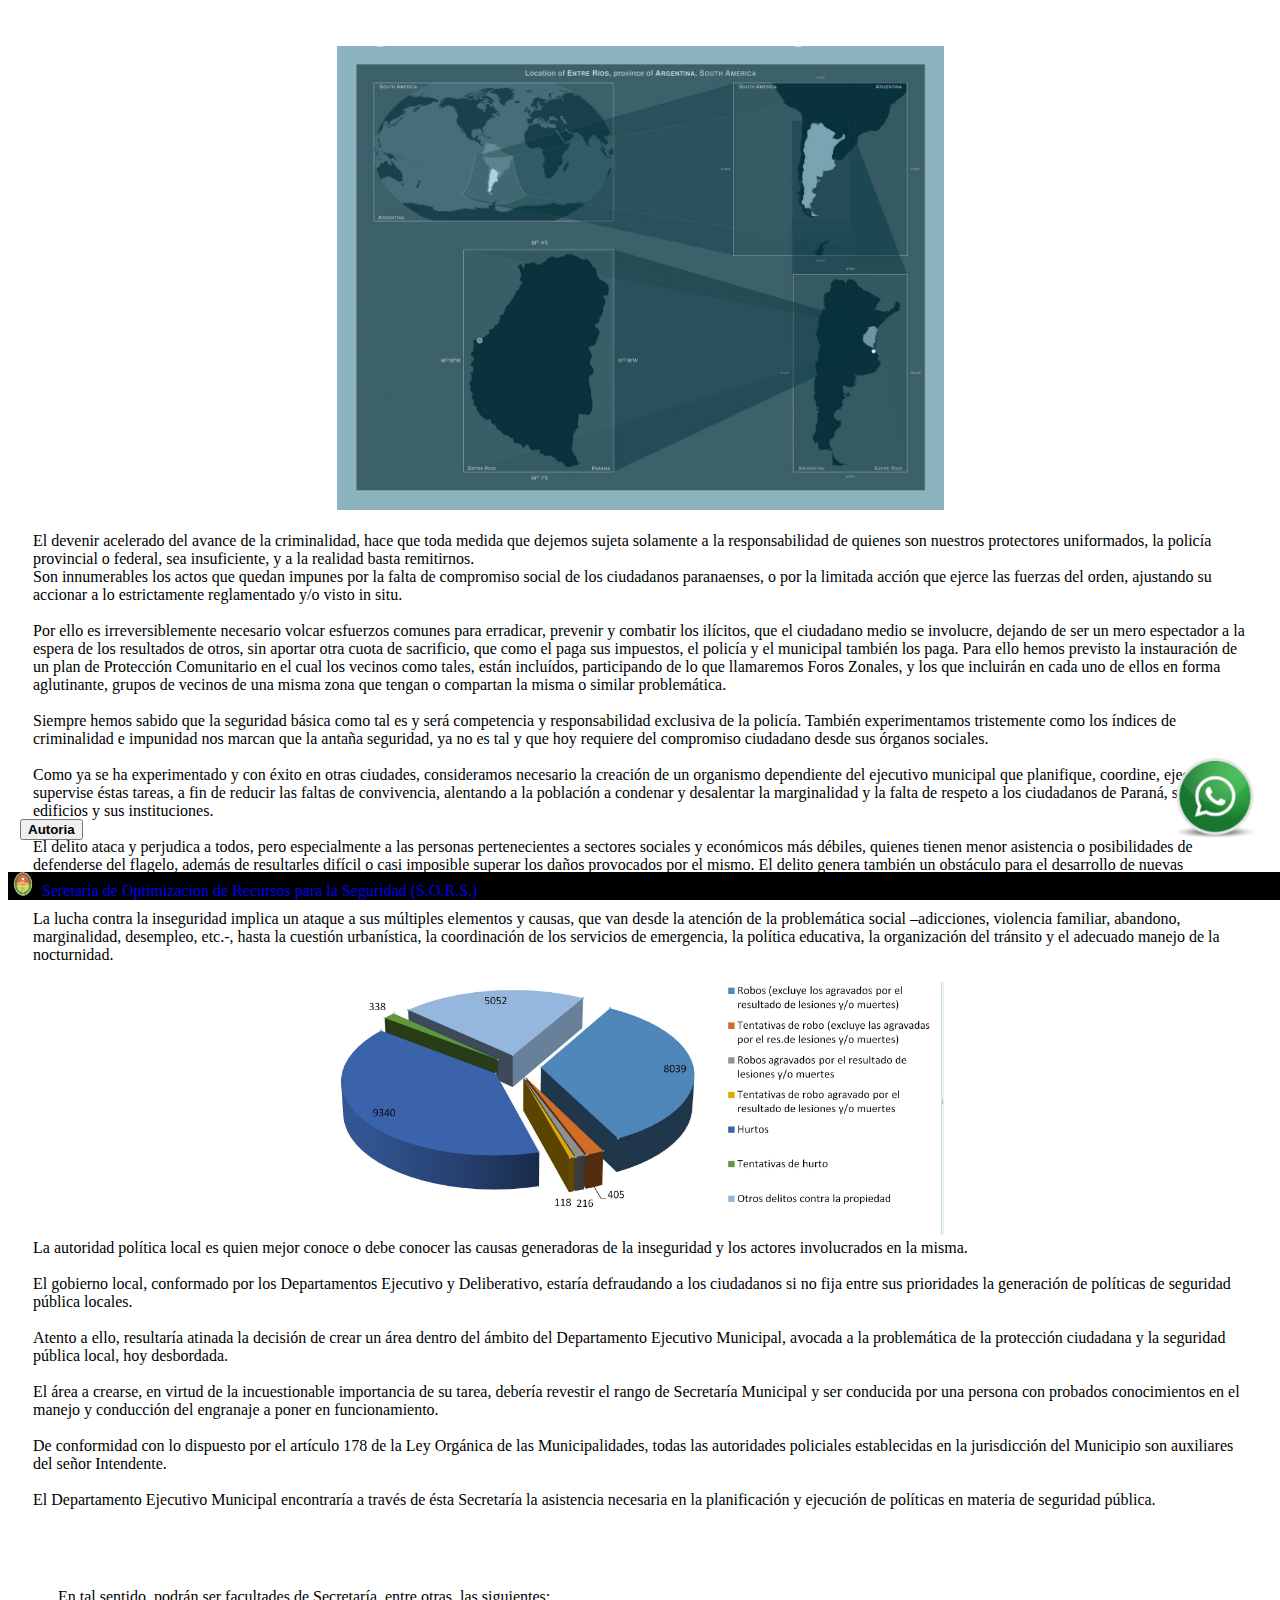
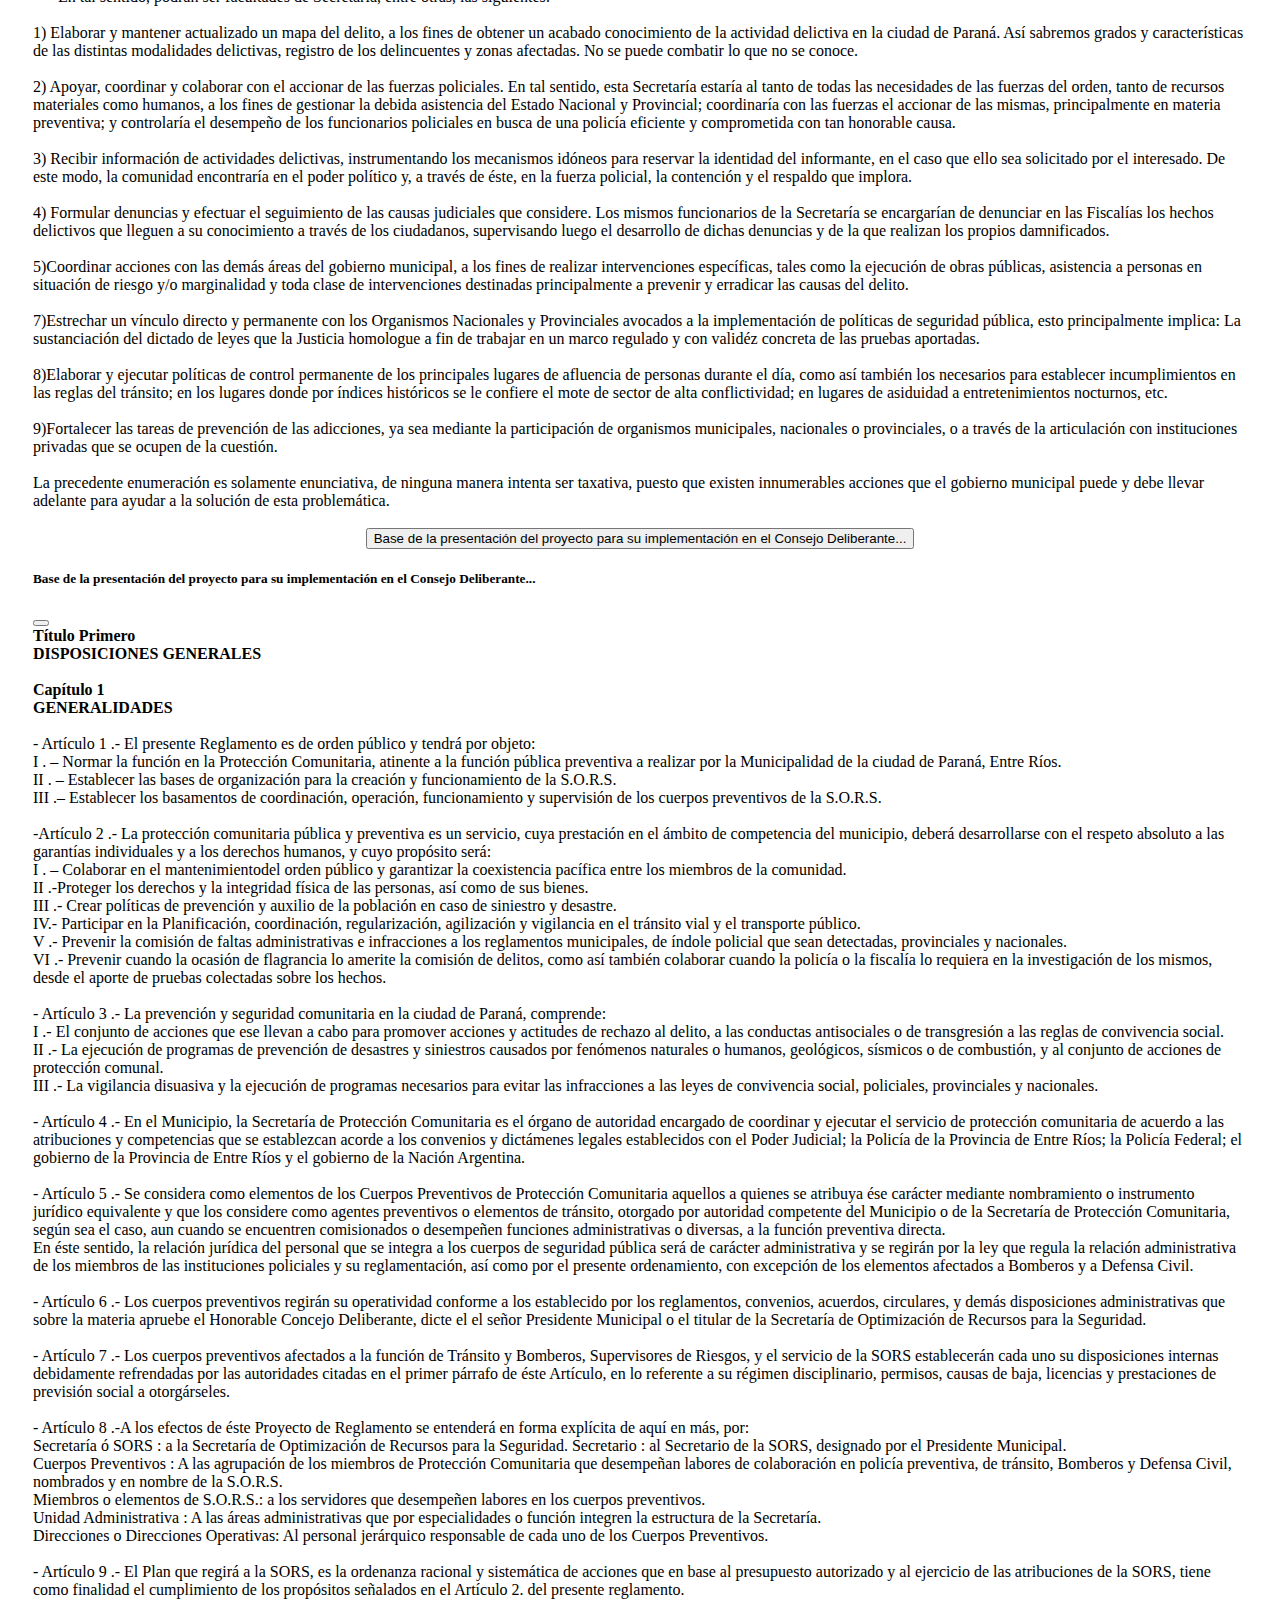
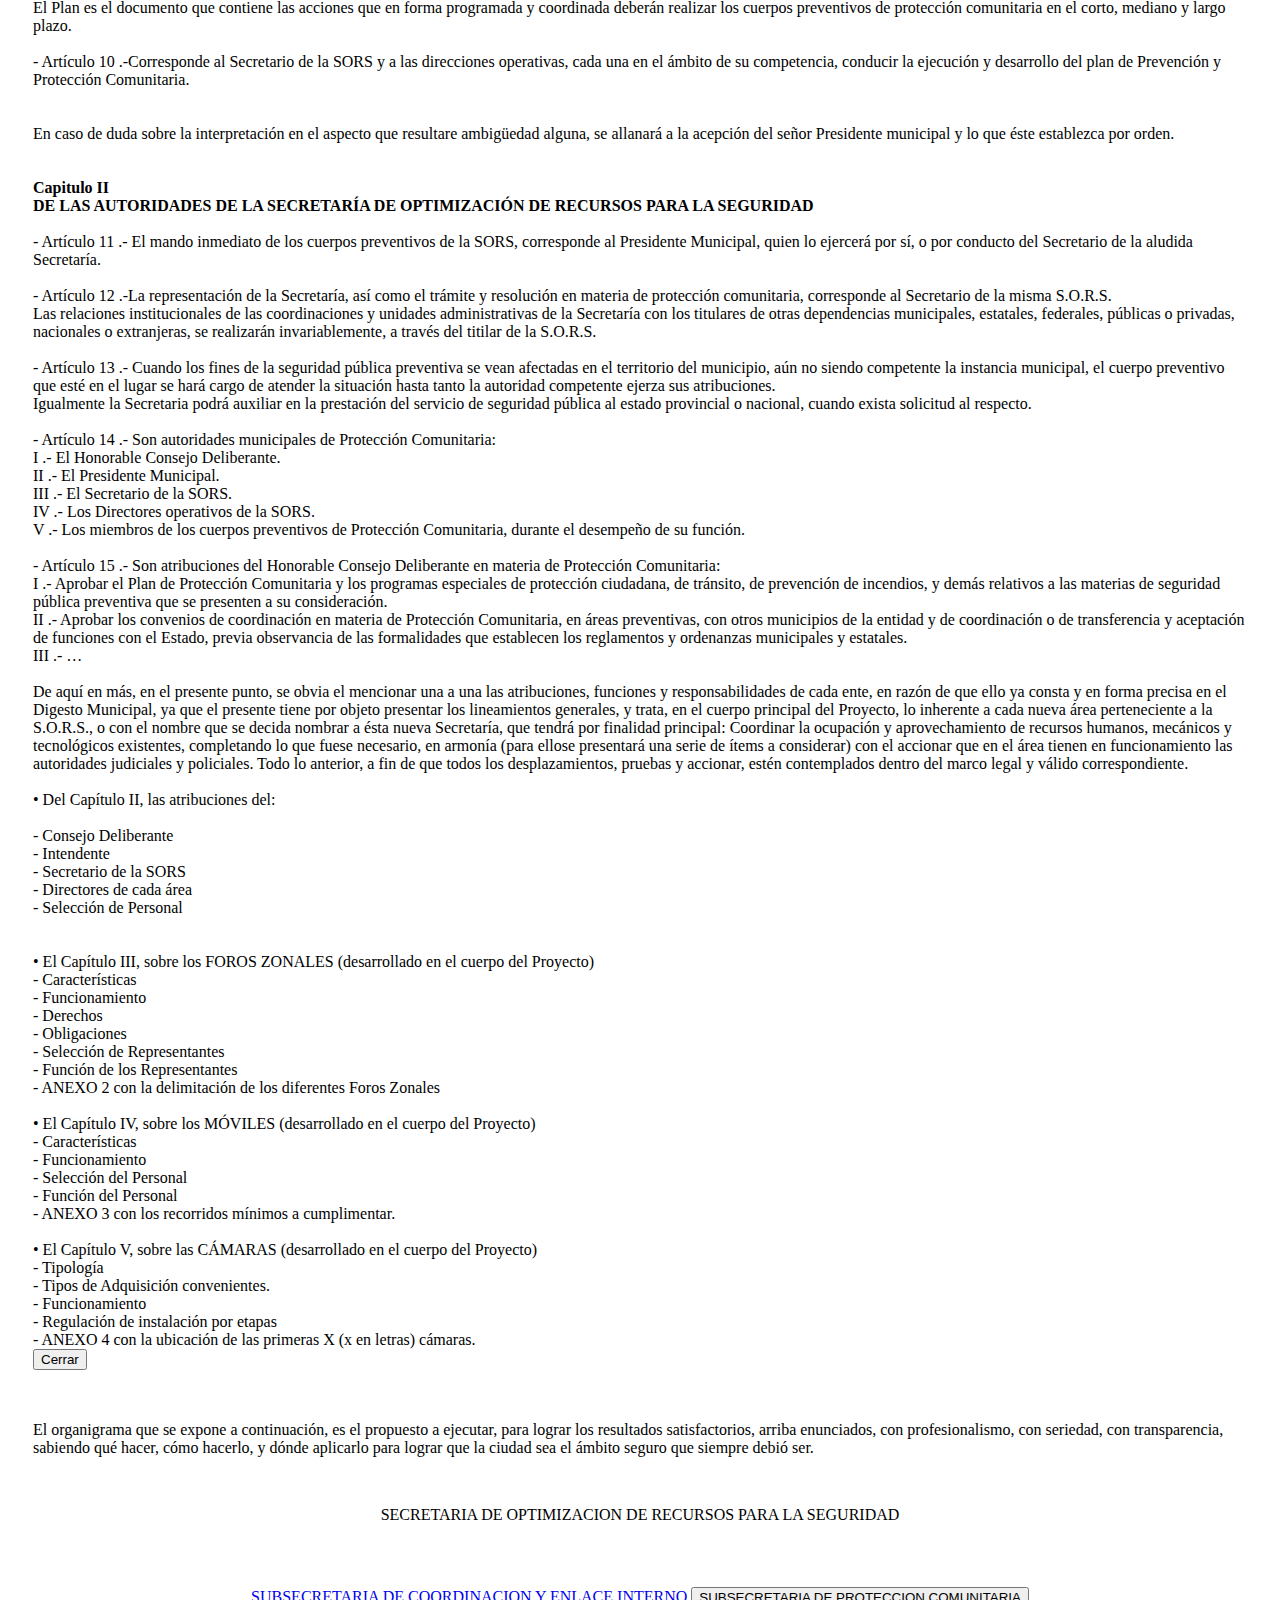
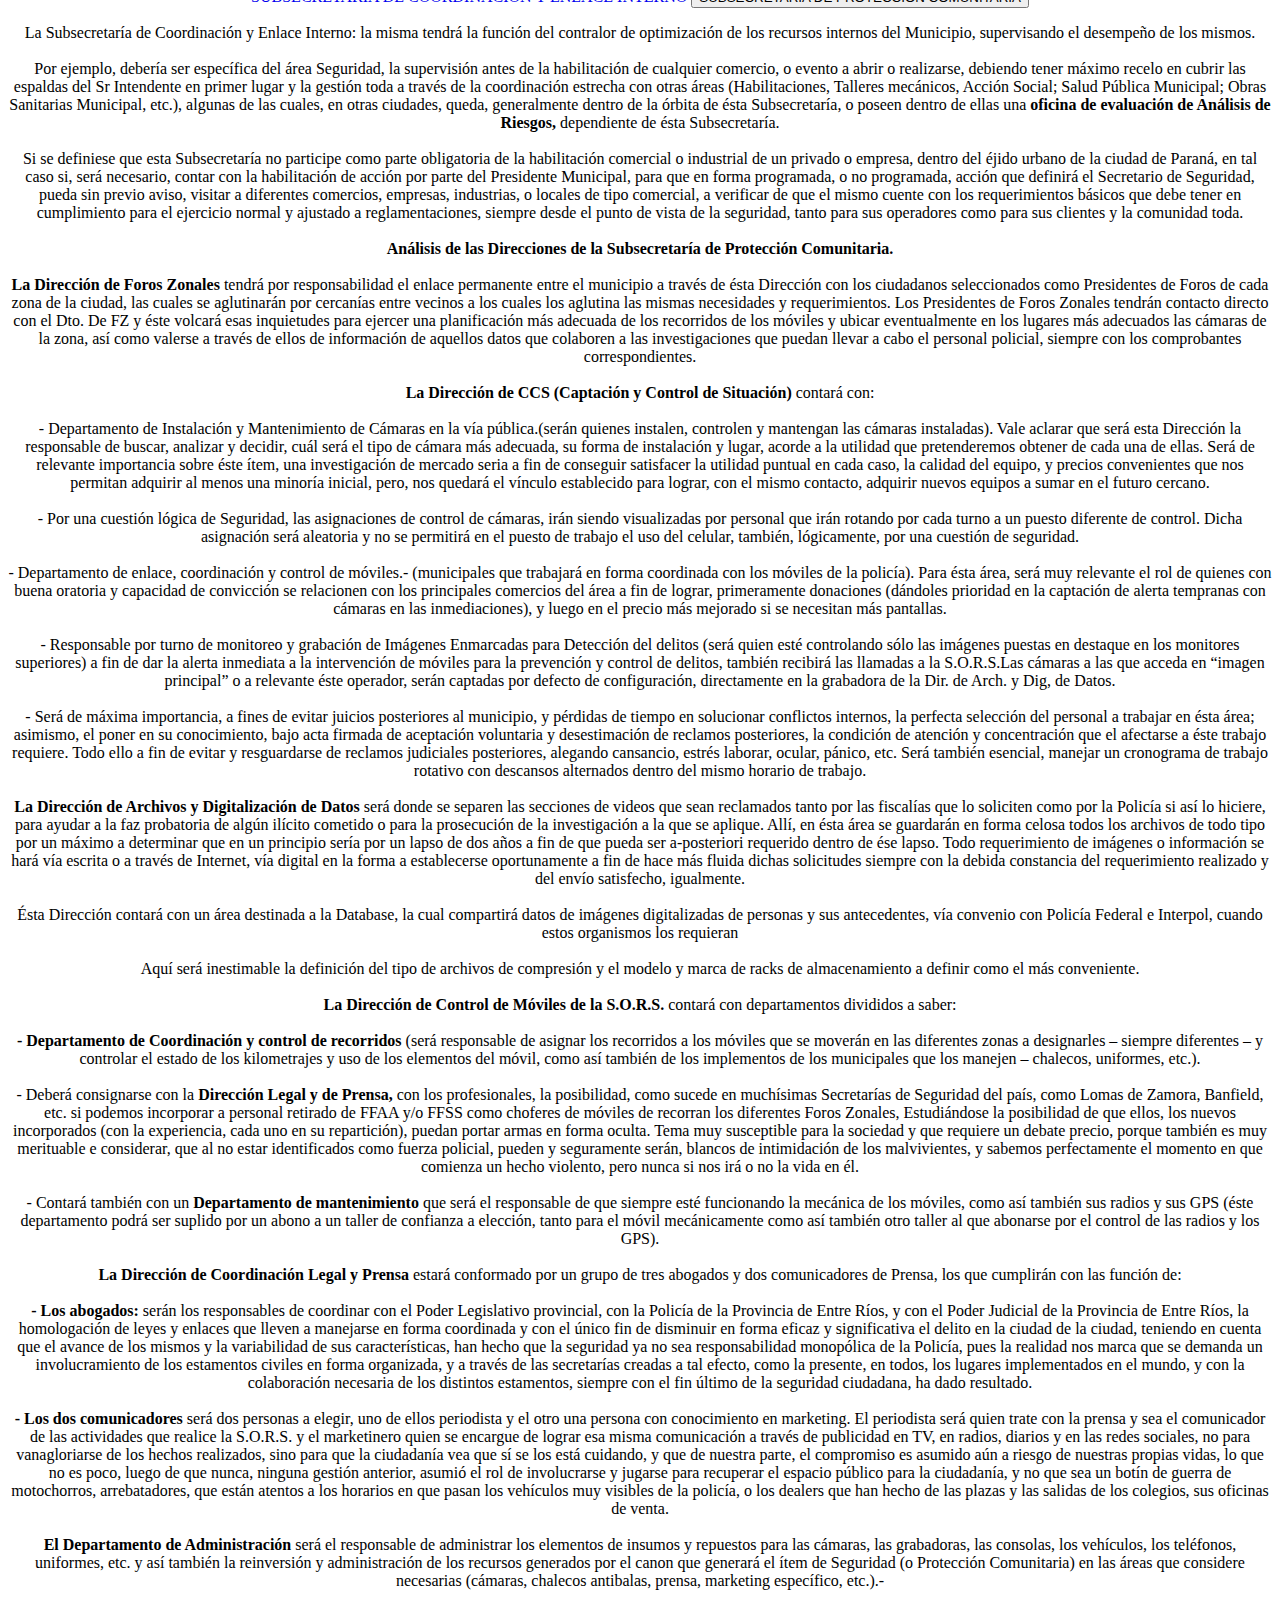
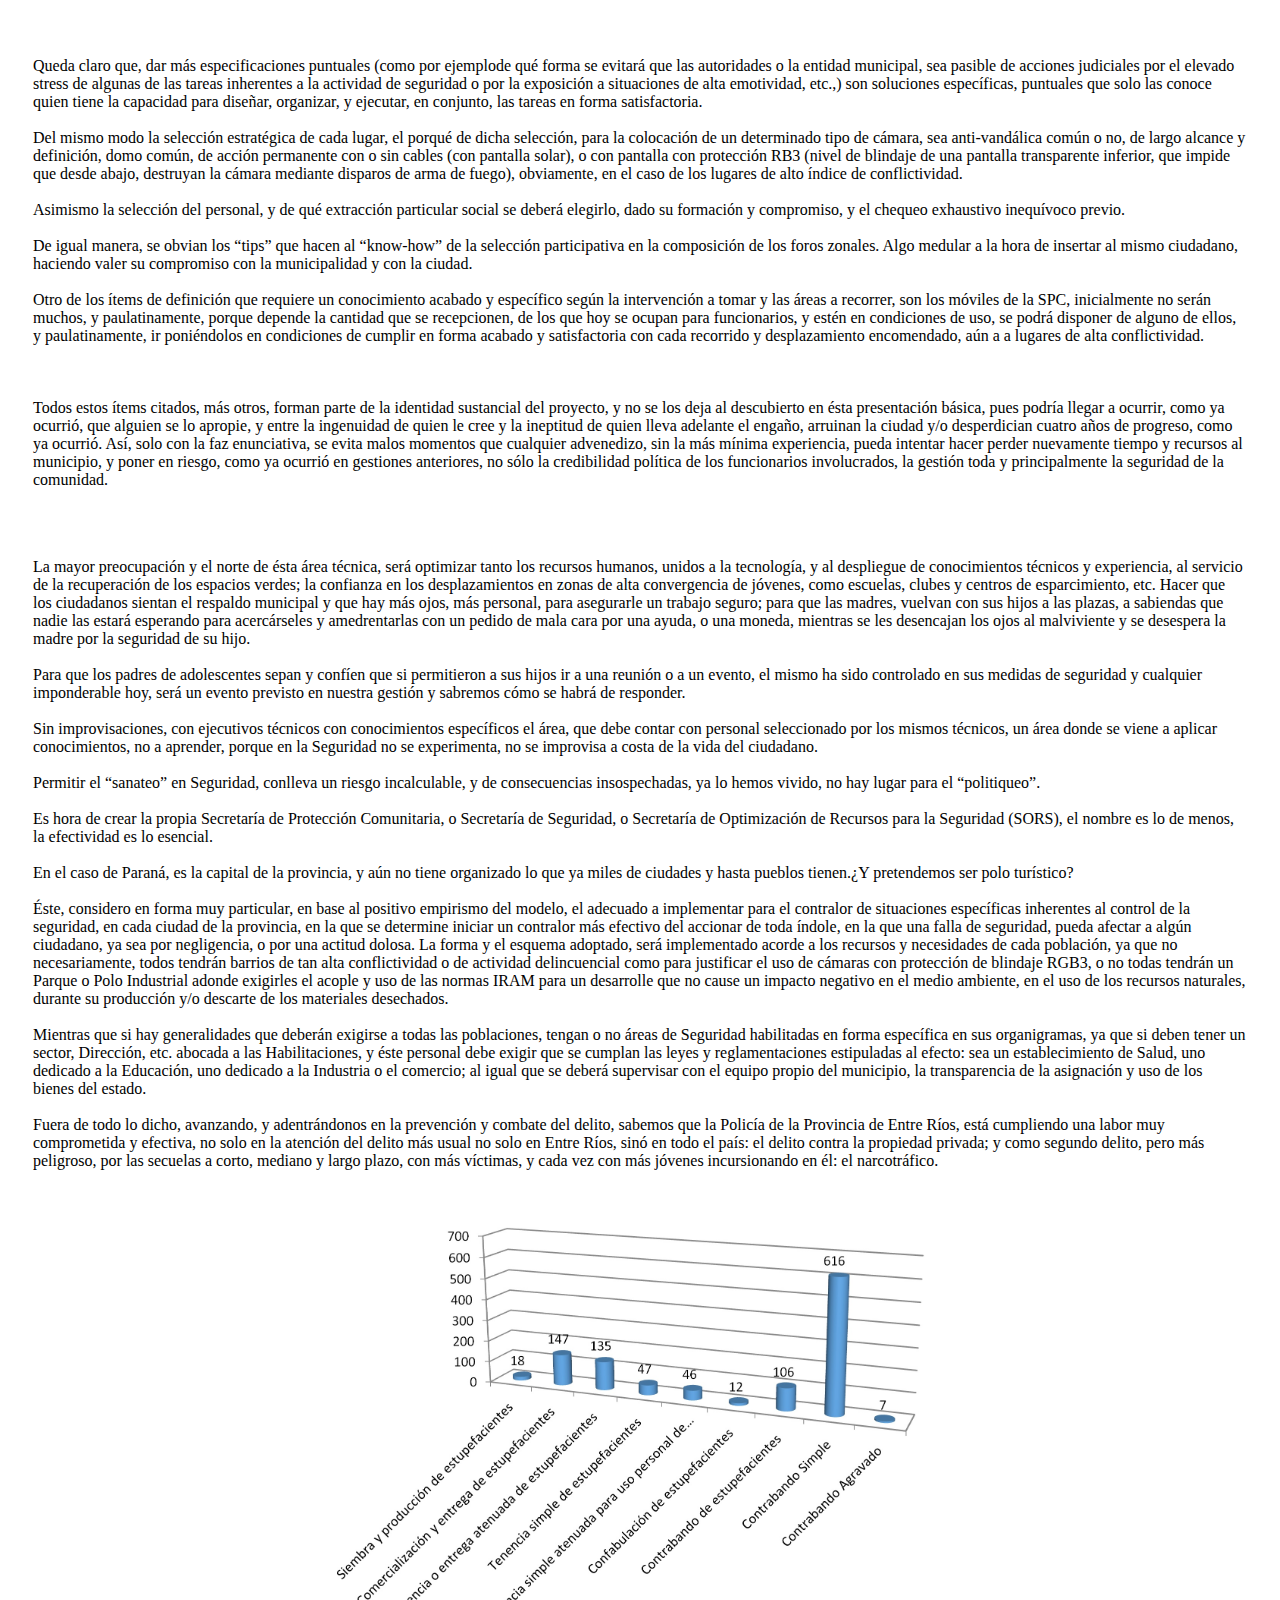
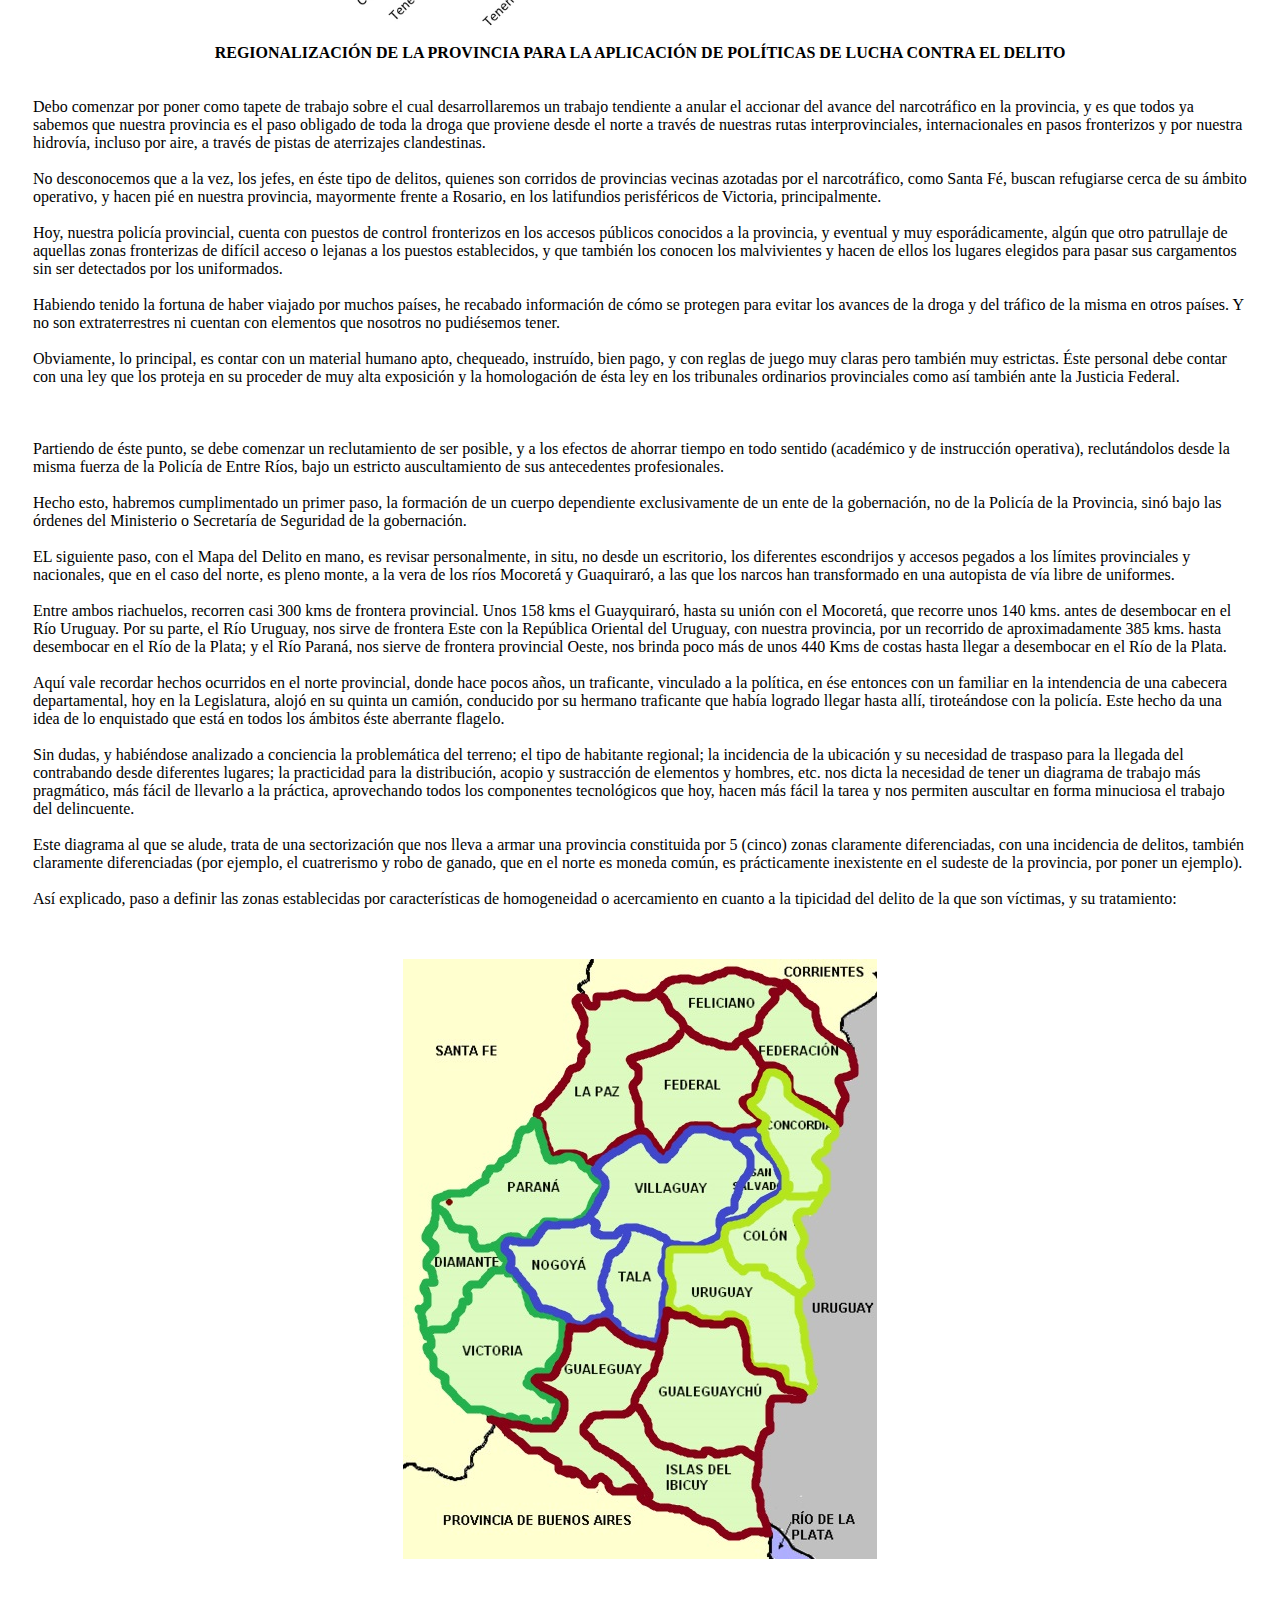
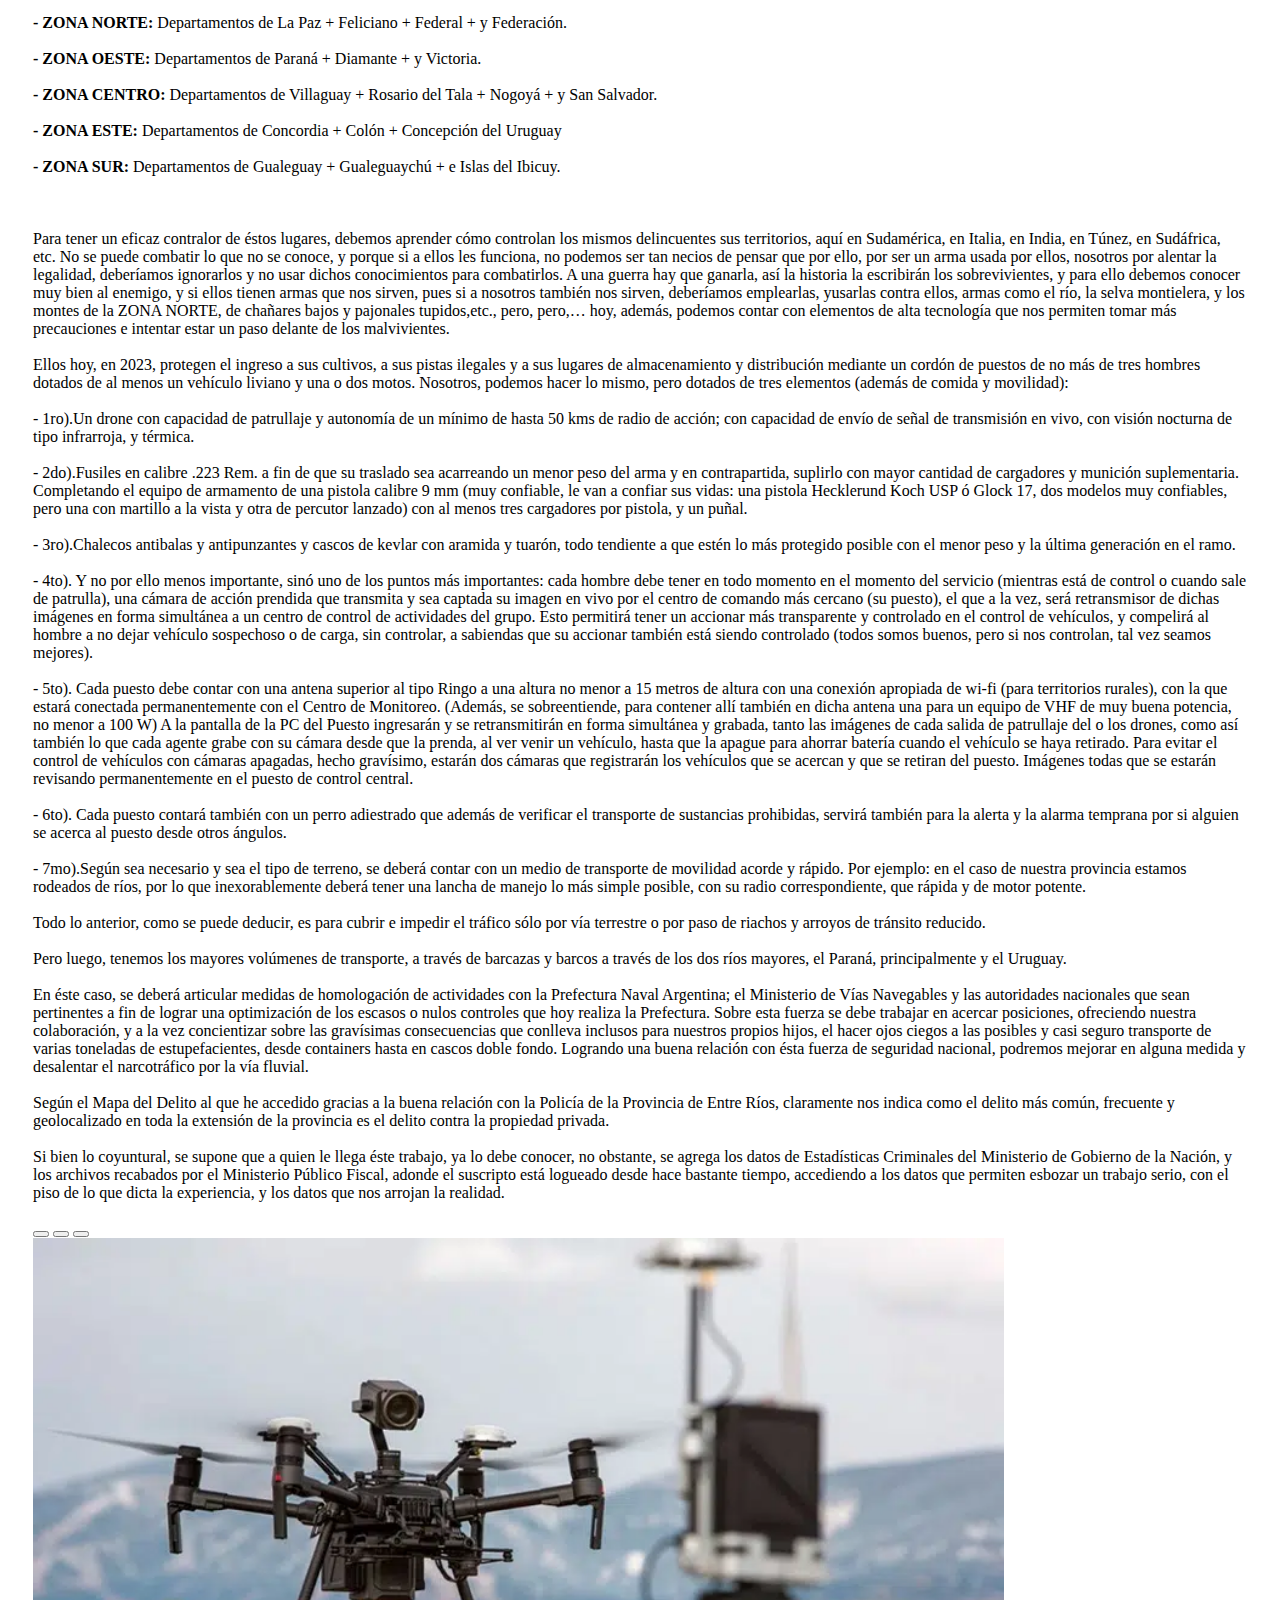
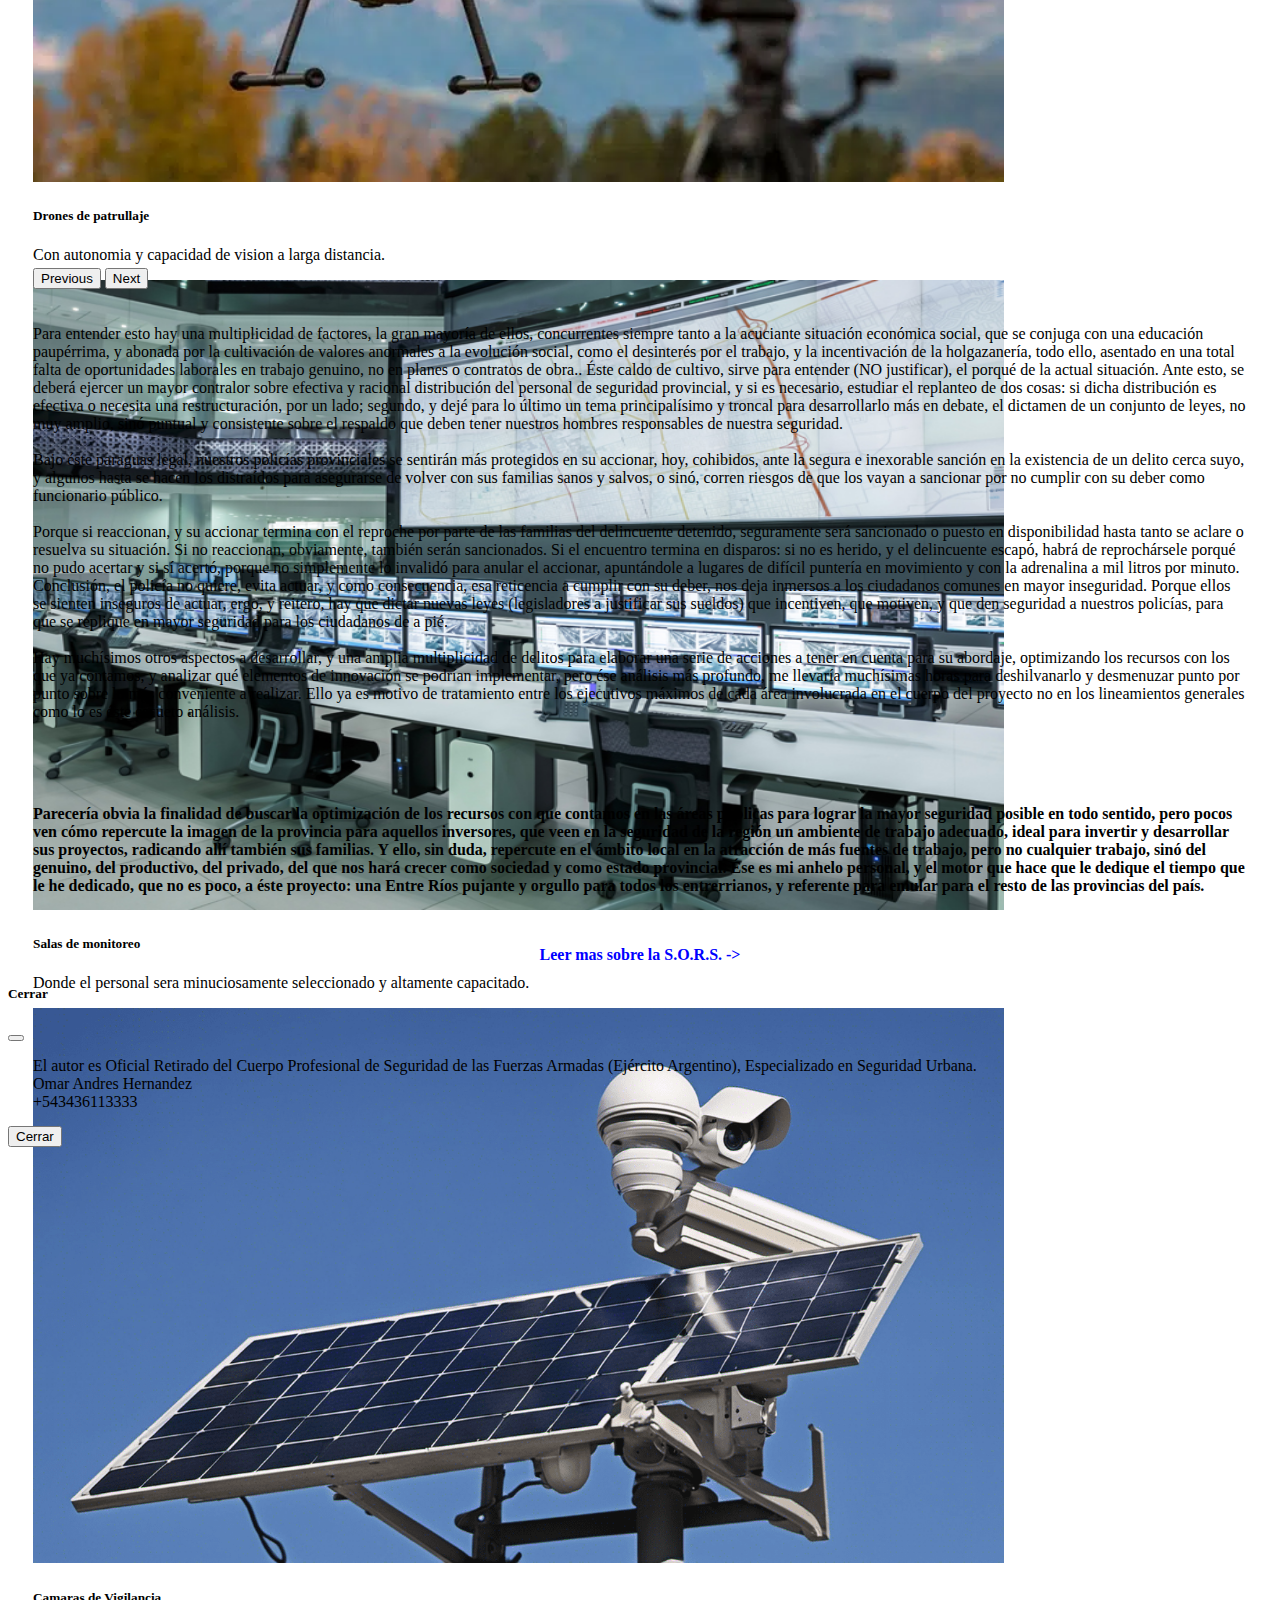
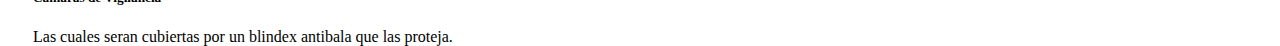
==== index.html @ a41b1e52 "falta bloquear click derecho" ====
<!doctype html>
<html lang="en">
  <head>
    <!-- Required meta tags -->
    <meta charset="utf-8">
    <meta name="viewport" content="width=device-width, initial-scale=1">

    <!-- Bootstrap CSS -->
    <link href="https://cdn.jsdelivr.net/npm/bootstrap@5.0.2/dist/css/bootstrap.min.css" rel="stylesheet" integrity="sha384-EVSTQN3/azprG1Anm3QDgpJLIm9Nao0Yz1ztcQTwFspd3yD65VohhpuuCOmLASjC" crossorigin="anonymous">
    <link rel="stylesheet" href="styles.css">
    <title>S.O.R.S.</title>
  </head>
  <body>
    <div class="phone-wsp">
      <a href="https://wa.me/+543436113333?text=Hola%20me%20interesa%20su%20proyecto%20de%20seguridad." target="_blank">
        <img src="/src/pngegg.png" alt="Whatsapp">
      </a>
    </div>

    <div class="autoria">
      <button type="button" class="btn btn-dark" data-bs-toggle="modal" data-bs-target="#staticBackdropp">
        <strong>Autoria</strong> 
       </button>
    </div>


    <div class="landing">
        <br>
        <br>
        <div class="paramapa"><img class="mapa" src="/src/entre-rios-provincia-argentina-diagrama-que-muestra-la-ubicacion-de-la-region-en-mapas-a-mayor-escala-composicion-de-cuadros-vectoriales-y-formas-png-en-una-s-2k08b21.jpg" alt="EntreRios"></div>
        <br>
        <span>El devenir acelerado del avance de la criminalidad, hace que toda medida que dejemos sujeta solamente a la responsabilidad de quienes son nuestros protectores uniformados, la policía provincial o federal, sea insuficiente, y a la realidad basta remitirnos.</span>
        <br>
        <span>Son innumerables los actos que quedan impunes por la falta de compromiso social de los ciudadanos paranaenses, o por la limitada acción que ejerce las fuerzas del orden, ajustando su accionar a lo estrictamente reglamentado y/o visto in situ.</span>
        <br><br>
        <span>Por ello es irreversiblemente necesario volcar esfuerzos comunes para erradicar, prevenir y combatir los ilícitos, que el ciudadano medio se involucre, dejando de ser un mero espectador  a la espera de los resultados de otros, sin aportar otra cuota de sacrificio, que como el paga sus impuestos, el policía y el municipal también los paga. Para ello hemos previsto la instauración de un plan de Protección Comunitario en el cual los vecinos como tales, están incluídos, participando de lo que llamaremos Foros Zonales, y los que incluirán en cada uno de ellos en forma aglutinante, grupos de vecinos de una misma zona que tengan o compartan la misma o similar problemática.</span>
        <br><br>
        <span>Siempre hemos sabido que la seguridad básica como tal es y será competencia y responsabilidad exclusiva de la policía. También experimentamos tristemente como los índices de criminalidad e impunidad nos marcan que la antaña seguridad, ya no es tal y que hoy requiere del compromiso ciudadano desde sus órganos sociales.</span>
        <br><br>
        <span>Como ya se ha experimentado y con éxito en otras ciudades, consideramos necesario la creación de un organismo dependiente del ejecutivo municipal que planifique, coordine, ejecute y supervise éstas tareas, a fin de reducir las faltas de convivencia, alentando a la población a condenar y desalentar la marginalidad y la falta de respeto a los ciudadanos de Paraná, sus edificios y sus instituciones.</span>
        <br><br>
        <span>El delito ataca y perjudica a todos, pero especialmente a las personas pertenecientes a sectores sociales y económicos más débiles, quienes tienen menor asistencia o posibilidades de defenderse del flagelo, además de resultarles difícil o casi imposible superar los daños provocados por el mismo. El delito genera también un obstáculo para el desarrollo de nuevas inversiones productivas, tan necesarias para la generación de nuevos puestos de trabajo, hoy inexistentes en nuestra ciudad.</span>
        <br><br>
        <span>La lucha contra la inseguridad implica un ataque a sus múltiples elementos y causas, que van desde la atención de la problemática social –adicciones, violencia familiar, abandono, marginalidad, desempleo, etc.-, hasta la cuestión urbanística, la coordinación de los servicios de emergencia, la política educativa, la organización del tránsito y el adecuado manejo de la nocturnidad.</span>
        <br><br>
        <div class="paramapa"><img class="mapa" src="/src/hurtos generales graficos entre rios 2022.jpg" alt="EntreRios"></div>

        <span>La autoridad política local es quien mejor conoce o debe conocer las causas generadoras de la inseguridad y los actores involucrados en la misma. <br> <br>
            El gobierno local, conformado por los Departamentos Ejecutivo y Deliberativo, estaría defraudando a los ciudadanos si no fija entre sus prioridades la generación de políticas de seguridad pública locales. <br> <br>
            Atento a ello, resultaría atinada la decisión de crear un área dentro del ámbito del Departamento Ejecutivo Municipal, avocada a la problemática de la  protección ciudadana y la seguridad pública local, hoy desbordada.
            </span>
        <br><br>
        <span>El área a crearse, en virtud de la incuestionable importancia de su tarea, debería revestir el rango de Secretaría Municipal y ser conducida por una persona con probados conocimientos en el manejo y conducción del engranaje a poner en funcionamiento. <br> <br>
          De conformidad con lo dispuesto por el artículo 178 de la Ley Orgánica de las Municipalidades, todas las autoridades policiales establecidas en la jurisdicción del Municipio son auxiliares del señor Intendente. <br> <br>
          El Departamento Ejecutivo Municipal encontraría a través de ésta Secretaría la asistencia necesaria en la planificación y ejecución de políticas en materia de seguridad pública. <br> <br>
          </span>

    </div>
    
    <nav class="sticky-top navbar  navbar-dark bg-dark">
        <div class="container-fluid justify-content-center">
          <a class="navbar-brand " href="#">
            <img src="/src/Escudo_de_la_Provincia_de_Entre_Ríos.svg" alt="" width="30" height="24" class="d-inline-block align-text-top">
            Seretaria de Optimizacion de Recursos para la Seguridad (S.O.R.S.)
          </a>
        </div>
    </nav>
    <br><br>
    <div class="texto">
    <span class="texto">En tal sentido, podrán ser facultades de Secretaría, entre otras, las siguientes: <br>
    <br>1) Elaborar y mantener actualizado un mapa del delito, a los fines de obtener un acabado conocimiento de la actividad delictiva en la ciudad de Paraná. Así sabremos grados y características de las distintas modalidades delictivas, registro de los delincuentes y zonas afectadas. No se puede combatir lo que no se conoce.<br><br>
    2) Apoyar, coordinar y colaborar con el accionar de las fuerzas policiales. En tal sentido, esta Secretaría estaría al tanto de todas las necesidades de las fuerzas del orden, tanto de recursos materiales como humanos, a los fines de gestionar la debida asistencia del Estado Nacional y Provincial; coordinaría con las fuerzas el accionar de las mismas, principalmente en materia preventiva; y controlaría el desempeño de los funcionarios policiales en busca de una policía eficiente y comprometida con tan honorable causa.<br><br>
    3) Recibir información de actividades delictivas, instrumentando los mecanismos idóneos para reservar la identidad del informante, en el caso que ello sea solicitado por el interesado. De este modo, la comunidad encontraría en el poder político y, a través de éste, en la fuerza policial, la contención y el respaldo que implora.<br><br>
    4) Formular denuncias y efectuar el seguimiento de las causas judiciales que considere. Los mismos funcionarios de la Secretaría se encargarían de denunciar en las Fiscalías los hechos delictivos que lleguen a su conocimiento a través de los ciudadanos, supervisando luego el desarrollo de dichas denuncias y de la que realizan los propios damnificados.<br><br>
    5)Coordinar acciones con las demás áreas del gobierno municipal, a los fines de realizar intervenciones específicas, tales como la ejecución de obras públicas, asistencia a personas en situación de riesgo y/o marginalidad y toda clase de intervenciones destinadas principalmente a prevenir y erradicar las causas del delito.<br><br>
    7)Estrechar un vínculo directo y permanente con los Organismos Nacionales y Provinciales avocados a la implementación de políticas de seguridad pública, esto principalmente implica: La sustanciación del dictado de leyes que la Justicia homologue a fin de trabajar en un marco regulado y con validéz concreta de las pruebas aportadas.<br><br>
    8)Elaborar y ejecutar políticas de control permanente de los principales lugares de afluencia de personas durante el día, como así también los necesarios para establecer incumplimientos en las reglas del tránsito; en los lugares donde por índices históricos se le confiere el mote de sector de alta conflictividad; en lugares de asiduidad a entretenimientos nocturnos, etc.<br><br>
    9)Fortalecer las tareas de prevención de las adicciones, ya sea mediante la participación de organismos municipales, nacionales o provinciales, o a través de la articulación con instituciones privadas que se ocupen de la cuestión.<br><br>
    La precedente enumeración es solamente enunciativa, de ninguna manera intenta ser taxativa, puesto que existen innumerables acciones que el gobierno municipal puede y debe llevar adelante para ayudar a la solución de esta problemática. <br><br>
  </span>
  <div class="centrar">
  <!-- Button trigger modal -->
  <button type="button" class="btn btn-secondary" data-bs-toggle="modal" data-bs-target="#staticBackdrop">
    Base de la presentación del proyecto para su implementación en el Consejo Deliberante...
  </button>
</div>
  <!-- Modal -->
  <div class="modal fade" id="staticBackdrop" data-bs-backdrop="static" data-bs-keyboard="false" tabindex="-1" aria-labelledby="staticBackdropLabel" aria-hidden="true">
    
    <div class="modal-dialog modal-xl">
      <div class="modal-content">
        <div class="modal-header">
          <h5 class="modal-title" id="staticBackdropLabel">
            <strong>Base de la presentación del proyecto para su implementación en el Consejo Deliberante...</h5></strong>
          <button type="button" class="btn-close" data-bs-dismiss="modal" aria-label="Close"></button>
        </div>

  <div class="modal-body">
          <strong>
          Título Primero <br>
  DISPOSICIONES GENERALES <br>
   <br>
  Capítulo 1<br>
  GENERALIDADES<br></strong>
  <br>
  - Artículo 1 .- El presente Reglamento es de orden público y tendrá por objeto:<br>
  I . – Normar la función en la Protección Comunitaria, atinente a la función pública preventiva a realizar por la Municipalidad de la ciudad de Paraná, Entre Ríos.<br>
  II . – Establecer las bases de organización para la creación y funcionamiento de la S.O.R.S.<br>
  III .– Establecer los basamentos de coordinación, operación, funcionamiento y supervisión de los cuerpos preventivos de la S.O.R.S.<br>
  <br>
  -Artículo 2 .- La protección comunitaria pública y preventiva es un servicio, cuya prestación en el ámbito de competencia del municipio, deberá desarrollarse con el respeto absoluto a las garantías individuales y a los derechos humanos, y cuyo propósito será: <br>
  I . – Colaborar en el mantenimientodel orden público y garantizar la coexistencia pacífica entre los miembros de la comunidad.<br>
  II .-Proteger los derechos y la integridad física de las personas, así como de sus bienes.<br>
  III .- Crear políticas de prevención y auxilio de la población en caso de siniestro y desastre.<br>
  IV.- Participar en la Planificación, coordinación, regularización, agilización y vigilancia en el tránsito vial y el transporte público.<br>
  V .-  Prevenir la comisión de faltas administrativas e infracciones a los reglamentos municipales, de índole policial que sean detectadas, provinciales y nacionales.<br>
  VI .- Prevenir cuando la ocasión de flagrancia lo amerite la comisión de delitos, como así también colaborar cuando la policía o la fiscalía lo requiera en la investigación de los mismos, desde el aporte de pruebas colectadas sobre los hechos.<br>
  <br>
  - Artículo 3 .- La prevención y seguridad comunitaria en la ciudad de Paraná, comprende:<br>
  I .- El conjunto de acciones que ese llevan a cabo para promover acciones y actitudes de rechazo al delito, a las conductas antisociales o de transgresión a las reglas de convivencia social.<br>
  II .- La ejecución de programas de prevención de desastres y siniestros causados por fenómenos naturales o humanos, geológicos, sísmicos o de combustión, y al conjunto de acciones de protección comunal.<br>
  III .- La vigilancia disuasiva y la ejecución de programas necesarios para evitar las infracciones a las leyes de convivencia social, policiales, provinciales y nacionales.<br>
  <br>
  - Artículo 4 .- En el Municipio, la Secretaría de Protección Comunitaria es el órgano de autoridad encargado de coordinar y ejecutar el servicio de protección comunitaria de acuerdo a las atribuciones y competencias que se establezcan acorde a los convenios y dictámenes legales establecidos con el Poder Judicial; la Policía de la Provincia de Entre Ríos; la Policía Federal; el gobierno de la Provincia de Entre Ríos y el gobierno de la Nación Argentina.<br>
  <br>
  - Artículo 5 .- Se considera como elementos de los Cuerpos Preventivos de Protección Comunitaria aquellos a quienes se atribuya ése carácter mediante nombramiento o instrumento jurídico equivalente y que los considere como agentes preventivos o elementos de tránsito, otorgado por autoridad competente del Municipio o de la Secretaría de Protección Comunitaria, según sea el caso, aun cuando se encuentren comisionados o desempeñen funciones administrativas o diversas, a la función preventiva directa.<br>
  En éste sentido, la relación jurídica del personal que se integra a los cuerpos de seguridad pública será de carácter administrativa y se regirán por la ley que regula la relación administrativa de los miembros de las instituciones policiales y su reglamentación, así como por el presente ordenamiento, con excepción de los elementos afectados a Bomberos y a Defensa Civil.<br>
  <br>
  - Artículo 6 .- Los cuerpos preventivos regirán su operatividad conforme a los establecido por los reglamentos, convenios, acuerdos, circulares, y demás disposiciones administrativas que sobre la materia apruebe el Honorable Concejo Deliberante, dicte el el señor Presidente Municipal o el titular de la Secretaría de Optimización de Recursos para la Seguridad.<br>
  <br>
  - Artículo 7 .- Los cuerpos preventivos  afectados a la función de Tránsito y Bomberos, Supervisores de Riesgos, y el servicio de la SORS establecerán cada uno su disposiciones internas debidamente refrendadas por las autoridades citadas en el primer párrafo de éste Artículo, en lo referente a su régimen disciplinario, permisos, causas de baja, licencias y prestaciones de previsión social a otorgárseles.<br>
  <br>
  - Artículo 8 .-A los efectos de éste Proyecto de Reglamento se entenderá en forma explícita de aquí en más, por:<br>
  Secretaría ó SORS : a la Secretaría de Optimización de Recursos para la Seguridad.
  Secretario : al Secretario de la SORS, designado por el Presidente Municipal.<br>
  Cuerpos Preventivos : A las agrupación de los miembros de Protección Comunitaria que desempeñan labores de colaboración en policía preventiva, de tránsito, Bomberos y Defensa Civil, nombrados y en nombre de la S.O.R.S.<br>
  Miembros o elementos de S.O.R.S.: a los servidores que desempeñen labores en los cuerpos preventivos.<br>
  Unidad Administrativa : A las áreas administrativas que por especialidades o función integren la estructura de la Secretaría.<br>
  Direcciones o Direcciones Operativas: Al personal jerárquico responsable de cada uno de los Cuerpos Preventivos.<br>
  <br>
  - Artículo 9 .- El Plan que regirá a la SORS, es la ordenanza racional y sistemática de acciones que en base al presupuesto autorizado y al ejercicio de las atribuciones de la SORS, tiene como finalidad el cumplimiento de los propósitos señalados en el Artículo 2. del presente reglamento.<br>
  El Plan es el documento que contiene las acciones que en forma programada y coordinada deberán realizar los cuerpos preventivos de protección comunitaria en el corto, mediano y largo plazo.<br>
  <br>
  - Artículo 10 .-Corresponde al Secretario de la SORS y a las direcciones operativas, cada una en el ámbito de su competencia, conducir la ejecución y desarrollo del plan de Prevención y Protección Comunitaria.<br><br>
  <br>
  En caso de duda sobre la interpretación en el aspecto que resultare ambigüedad alguna, se allanará a la acepción del señor Presidente municipal y lo que éste establezca por orden.<br><br><br>
  
  
  
  
  
  
  <strong>
  Capitulo II<br>
  DE LAS AUTORIDADES DE LA
  SECRETARÍA DE OPTIMIZACIÓN DE RECURSOS PARA LA SEGURIDAD
  <br><br></strong>
  
  
  - Artículo 11 .- El mando inmediato de los cuerpos preventivos de la SORS, corresponde al Presidente Municipal, quien lo ejercerá por sí, o por conducto del Secretario de la aludida Secretaría.<br><br>
  
  - Artículo 12 .-La representación de la Secretaría, así como el trámite y resolución en materia de protección comunitaria, corresponde al Secretario de la misma S.O.R.S.<br>
  Las relaciones institucionales de las coordinaciones y unidades administrativas de la Secretaría con los titulares de otras dependencias municipales, estatales, federales, públicas o privadas, nacionales o extranjeras, se realizarán invariablemente, a través del titilar de la S.O.R.S.<br><br>
  
  - Artículo 13 .- Cuando los fines de la seguridad pública preventiva se vean afectadas en el territorio del municipio, aún no siendo competente la instancia municipal, el cuerpo preventivo que esté en el lugar se hará cargo de atender la situación hasta tanto la autoridad competente ejerza sus atribuciones.<br>
  Igualmente la Secretaria podrá auxiliar en la prestación del servicio de seguridad pública al estado provincial o nacional, cuando exista solicitud al respecto.<br><br>
  
  - Artículo 14 .- Son autoridades municipales de Protección Comunitaria:<br>
  I .- El Honorable Consejo Deliberante.<br>
  II .- El Presidente Municipal.<br>
  III .- El Secretario de la SORS.<br>
  IV .- Los Directores operativos de la SORS.<br>
  V .- Los miembros de los cuerpos preventivos de Protección Comunitaria, durante el desempeño de su función.<br>
  <br>
  - Artículo 15 .- Son atribuciones del Honorable Consejo Deliberante en materia de Protección Comunitaria: <br>
  I .- Aprobar el Plan de Protección Comunitaria y los programas especiales de protección ciudadana, de tránsito, de prevención de incendios, y demás relativos a las materias de seguridad pública preventiva que se presenten a su consideración.<br>
  II .- Aprobar los convenios de coordinación en materia de Protección Comunitaria, en áreas preventivas, con otros municipios de la entidad y de coordinación o de transferencia y aceptación de funciones con el Estado, previa observancia de las formalidades que establecen los reglamentos y ordenanzas municipales y estatales.<br>
  III .- …<br>
  <br>
  De aquí en más, en el presente punto, se obvia el mencionar una a una las atribuciones, funciones y responsabilidades de cada ente, en razón de que ello ya consta y en forma precisa en el Digesto Municipal, ya que el presente tiene por objeto presentar los lineamientos generales, y trata, en el cuerpo principal del Proyecto, lo inherente a cada nueva área perteneciente a la S.O.R.S., o con el nombre que se decida nombrar a ésta nueva Secretaría, que tendrá por finalidad principal: Coordinar la ocupación y aprovechamiento de recursos humanos, mecánicos y tecnológicos existentes, completando lo que fuese necesario, en armonía (para ellose presentará una serie de ítems a considerar) con el accionar que en el área tienen en funcionamiento las autoridades judiciales y policiales. Todo lo anterior, a fin de que todos los desplazamientos, pruebas y accionar, estén contemplados dentro del marco legal y válido correspondiente.<br><br>
  
  •	Del Capítulo II, las atribuciones del:<br>
  <br>
  -	Consejo Deliberante<br>
  -	Intendente<br>
  -	Secretario de la SORS<br>
  -	Directores de cada área<br>
  -	Selección de Personal<br>
  <br><br>
  •	El Capítulo III, sobre los FOROS ZONALES
  (desarrollado en el cuerpo del Proyecto)
  <br>
  -	Características <br>
  -	Funcionamiento<br>
  -	Derechos<br>
  -	Obligaciones<br>
  -	Selección de Representantes<br>
  -	Función de los Representantes<br>
  -	ANEXO 2 con la delimitación de los diferentes Foros Zonales<br>
  <br>
  •	El Capítulo IV, sobre los MÓVILES
  (desarrollado en el cuerpo del Proyecto)<br>
  -	Características<br>
  -	Funcionamiento<br>
  -	Selección del Personal<br>
  -	Función del Personal<br>
  -	ANEXO 3 con los recorridos mínimos a cumplimentar.<br>
  <br>
  •	El Capítulo V, sobre las CÁMARAS
  (desarrollado en el cuerpo del Proyecto)<br>
  -	Tipología<br>
  -	Tipos de Adquisición convenientes.<br>
  -	Funcionamiento<br>
  -	Regulación de instalación por etapas<br>
  -	ANEXO 4 con la ubicación de las primeras X (x en letras) cámaras.<br>
  </div>

  <div class="modal-footer">
     <button type="button" class="btn btn-secondary" data-bs-dismiss="modal">Cerrar</button>
        </div>
      </div>
    </div>
  </div>


  <br><br>
</div>

  <div class="texto">
    <span>
      El organigrama que se expone a continuación, es el propuesto a ejecutar, para lograr los resultados satisfactorios, arriba enunciados, con profesionalismo, con seriedad, con transparencia, sabiendo qué hacer, cómo hacerlo, y dónde aplicarlo para lograr que la ciudad sea el ámbito seguro que siempre debió ser. <br><br>
    </span>
    </div>
<div class="texto centrar">
  <p>SECRETARIA DE OPTIMIZACION DE RECURSOS PARA LA SEGURIDAD</p>
</div>

    <div class="centrar" >  
    <p class="toggless">
        <div class="botones">
        <p >
            <a class="btn btn-secondary" data-bs-toggle="collapse" href="#multiCollapseExample1" role="button" aria-expanded="false" aria-controls="multiCollapseExample1">SUBSECRETARIA DE COORDINACION Y ENLACE INTERNO</a>

            <button class="btn btn-secondary" type="button" data-bs-toggle="collapse" data-bs-target="#multiCollapseExample2" aria-expanded="false" aria-controls="multiCollapseExample2">SUBSECRETARIA DE PROTECCION COMUNITARIA</button>
          </p>
        </div>
          <div class="row">
            <div class="col">
              <div class="collapse multi-collapse" id="multiCollapseExample1">
                <div class="card card-body">
                  La Subsecretaría de Coordinación y Enlace Interno: la misma tendrá la función del contralor de optimización de los recursos internos del Municipio, supervisando el desempeño de los mismos. <br> <br>
                  Por ejemplo, debería ser específica del área Seguridad, la supervisión antes de la habilitación de cualquier comercio, o evento a abrir o realizarse, debiendo tener máximo recelo en cubrir las espaldas del Sr Intendente en primer lugar y la gestión toda a través de la coordinación estrecha con otras áreas (Habilitaciones, Talleres mecánicos, Acción Social; Salud Pública Municipal; Obras Sanitarias Municipal, etc.), algunas de las cuales, en otras ciudades, queda, generalmente dentro de la órbita de ésta Subsecretaría, o poseen dentro de ellas una <strong>oficina de evaluación de Análisis de Riesgos,</strong> dependiente de ésta Subsecretaría. <br><br>
                  Si se definiese que esta Subsecretaría no participe como parte obligatoria de la habilitación comercial o industrial de un privado o empresa, dentro del éjido urbano de la ciudad de Paraná, en tal caso si, será necesario, contar con la habilitación de acción por parte del Presidente Municipal, para que en forma programada, o no programada, acción que definirá el Secretario de Seguridad, pueda sin previo aviso, visitar a diferentes comercios, empresas, industrias, o locales de tipo comercial, a verificar de que el mismo cuente con los requerimientos básicos que debe tener en cumplimiento para el ejercicio normal y ajustado a reglamentaciones, siempre desde el punto de vista de la seguridad, tanto para sus operadores como para sus clientes y la comunidad toda.<br><br>
                  
                </div>
              </div>
            </div>
            <div class="col">
              <div class="collapse multi-collapse" id="multiCollapseExample2">
                <div class="card card-body">
<strong>Análisis de las Direcciones de la Subsecretaría de Protección Comunitaria.</strong><br><br>

<strong>La Dirección de Foros Zonales</strong> tendrá por responsabilidad el enlace permanente entre el municipio a través de ésta Dirección con los ciudadanos seleccionados como Presidentes de Foros de cada zona de la ciudad, las cuales se aglutinarán por cercanías entre vecinos a los cuales los aglutina las mismas necesidades y requerimientos. Los Presidentes de Foros Zonales tendrán contacto directo con el Dto. De FZ y éste volcará esas inquietudes para ejercer una planificación más adecuada de los recorridos de los móviles y ubicar eventualmente en los lugares más adecuados las cámaras de la zona, así como valerse a través de ellos de información de aquellos datos que colaboren a las investigaciones que puedan llevar a cabo el personal policial, siempre con los comprobantes correspondientes.<br><br>

<strong>La Dirección de CCS (Captación y Control de Situación)</strong> contará con:<br><br>
-	Departamento de Instalación y Mantenimiento de Cámaras en la vía pública.(serán quienes instalen, controlen y mantengan las cámaras instaladas). Vale aclarar que será esta Dirección la responsable de buscar, analizar y decidir, cuál será el tipo de cámara más adecuada, su forma de instalación y lugar, acorde a la utilidad que pretenderemos obtener de cada una de ellas. Será de relevante importancia sobre éste ítem, una investigación de mercado seria a fin de conseguir satisfacer la utilidad puntual en cada caso, la calidad del equipo, y precios convenientes que nos permitan adquirir al menos una minoría inicial, pero, nos quedará el vínculo establecido para lograr, con el mismo contacto, adquirir nuevos equipos a sumar en el futuro cercano.<br><br>
-	Por una cuestión lógica de Seguridad, las asignaciones de control de cámaras, irán siendo visualizadas por personal que irán rotando por cada turno a un puesto diferente de control. Dicha asignación será aleatoria y no se permitirá en el puesto de trabajo el uso del celular, también, lógicamente, por una cuestión de seguridad.<br><br>
-	Departamento de enlace, coordinación y control de móviles.- (municipales que trabajará en forma coordinada con los móviles de la policía). Para ésta área, será muy relevante el rol de quienes con buena oratoria y capacidad de convicción se relacionen con los principales comercios del área a fin de lograr, primeramente donaciones (dándoles prioridad en la captación de alerta tempranas con cámaras en las inmediaciones), y luego en el precio más mejorado si se necesitan más pantallas.<br><br>
-	Responsable por turno de monitoreo y grabación de Imágenes Enmarcadas para Detección del delitos (será quien esté controlando sólo las imágenes puestas en destaque en los monitores superiores) a fin de dar la alerta inmediata a la intervención de móviles para la prevención y control de delitos, también recibirá las llamadas a la S.O.R.S.Las cámaras a las que acceda en “imagen principal” o a relevante éste operador, serán captadas por defecto de configuración, directamente en la grabadora de la Dir. de Arch. y Dig, de Datos. <br><br>
-	Será de máxima importancia, a fines de evitar juicios posteriores al municipio, y pérdidas de tiempo en solucionar conflictos internos, la perfecta selección del personal a trabajar en ésta área; asimismo, el poner en su conocimiento, bajo acta firmada de aceptación voluntaria y desestimación de reclamos posteriores, la condición de atención y concentración que el afectarse a éste trabajo requiere. Todo ello a fin de evitar y resguardarse de reclamos judiciales posteriores, alegando cansancio, estrés laborar, ocular, pánico, etc. Será también esencial, manejar un cronograma de trabajo rotativo con  descansos alternados dentro del mismo horario de trabajo.<br><br>

<strong> La Dirección de Archivos y Digitalización de Datos</strong> será donde se separen las secciones de videos que sean reclamados tanto por las fiscalías que lo soliciten como por la Policía si así lo hiciere, para ayudar a la faz probatoria de algún ilícito cometido o para la prosecución de la investigación a la que se aplique. Allí, en ésta área se guardarán en forma celosa todos los archivos de todo tipo por un máximo a determinar que en un principio sería por un lapso de dos años a fin de que pueda ser a-posteriori requerido dentro de ése lapso. Todo requerimiento de imágenes o información se hará vía escrita o a través de Internet, vía digital en la forma a establecerse oportunamente a fin de hace más fluida dichas solicitudes siempre con la debida constancia del requerimiento realizado y del envío satisfecho, igualmente.<br><br>
Ésta Dirección contará con un área destinada a la Database, la cual compartirá datos de imágenes digitalizadas de personas y sus antecedentes, vía convenio con Policía Federal e Interpol, cuando estos organismos los requieran<br><br>
Aquí será inestimable la definición del tipo de archivos de compresión y el modelo y marca de racks de almacenamiento a definir como el más conveniente.<br><br>
<strong>La Dirección de Control de Móviles de la S.O.R.S. </strong>contará con departamentos divididos a saber: <br><br>
<strong>-	Departamento de Coordinación y control de recorridos</strong> (será responsable de asignar los recorridos a los móviles que se moverán en las diferentes zonas a designarles – siempre diferentes – y controlar el estado de los kilometrajes y uso de los elementos del móvil, como así también de los implementos de los municipales que los manejen – chalecos, uniformes, etc.).<br><br>
-	Deberá consignarse con la <strong>Dirección Legal y de Prensa,</strong> con los profesionales, la posibilidad, como sucede en muchísimas Secretarías de Seguridad del país, como Lomas de Zamora, Banfield, etc. si podemos incorporar a personal retirado de FFAA y/o FFSS como choferes de móviles de recorran los diferentes Foros Zonales, Estudiándose la posibilidad de que ellos, los nuevos incorporados (con la experiencia, cada uno en su repartición), puedan portar armas en forma oculta. Tema muy susceptible para la sociedad y que requiere un debate precio, porque también es muy merituable e considerar, que al no estar identificados como fuerza policial, pueden y seguramente serán, blancos de intimidación de los malvivientes, y sabemos perfectamente el momento en que comienza un hecho violento, pero nunca si nos irá o no la vida en él.<br><br>
-	Contará también con un <strong>Departamento de mantenimiento</strong> que será el responsable de que siempre esté funcionando la mecánica de los móviles, como así también sus radios y sus GPS (éste departamento podrá ser suplido por un abono a un taller de confianza a elección, tanto para el móvil mecánicamente como así también otro taller al que abonarse por el control de las radios y los GPS).<br><br>


<strong>La Dirección de Coordinación Legal y Prensa</strong> estará conformado por un grupo de tres abogados y dos comunicadores de Prensa, los que cumplirán con las función de: <br><br>
<strong>-	Los abogados:</strong> serán los responsables de coordinar con el Poder Legislativo provincial, con la Policía de la Provincia de Entre Ríos, y con el Poder Judicial de la Provincia de Entre Ríos, la homologación de leyes y enlaces que lleven a manejarse en forma coordinada y con el único fin de disminuir en forma eficaz y significativa el delito en la ciudad de la ciudad, teniendo en cuenta que el avance de los mismos y la variabilidad de sus características, han hecho que la seguridad ya no sea responsabilidad monopólica de la Policía, pues la realidad nos marca que se demanda un involucramiento de los estamentos civiles en forma organizada, y a través de las secretarías creadas a tal efecto, como la presente, en todos, los lugares implementados en el mundo, y con la colaboración necesaria de los distintos estamentos, siempre con el fin último de la seguridad ciudadana, ha dado resultado.<br><br>
<strong>-	Los dos comunicadores</strong> será dos personas a elegir, uno de ellos periodista y el otro una persona con conocimiento en marketing. El periodista será quien trate con la prensa y sea el comunicador de  las actividades que realice la S.O.R.S. y el marketinero quien se encargue de lograr esa misma comunicación a través de publicidad en TV, en radios, diarios y en las redes sociales, no para vanagloriarse de los hechos realizados, sino para que la ciudadanía vea que sí se los está cuidando, y que de nuestra parte, el compromiso es asumido aún a riesgo de nuestras propias vidas, lo que no es poco, luego de que nunca, ninguna gestión anterior, asumió el rol de involucrarse y jugarse para recuperar el espacio público para la ciudadanía, y no que sea un botín de guerra de motochorros, arrebatadores, que están atentos a los horarios en que pasan los vehículos muy visibles de la policía, o los dealers que han hecho de las plazas y las salidas de los colegios, sus oficinas de venta.
<br><br>
<strong>El Departamento de Administración</strong> será el responsable de administrar los elementos de insumos y repuestos para las cámaras, las grabadoras, las consolas, los vehículos, los teléfonos, uniformes, etc. y así también la reinversión y administración de los recursos generados por el canon que generará el ítem de Seguridad (o Protección Comunitaria) en las áreas que considere necesarias (cámaras, chalecos antibalas, prensa, marketing específico, etc.).-
<br><br>
                </div>
              </div>
            </div>
          </div>
      <p>
      </div>
      <br>


        
<div class="texto">
    <span>Queda claro que, dar más especificaciones puntuales (como por ejemplode qué forma se evitará que las autoridades o la entidad municipal, sea pasible de acciones judiciales por el elevado stress de algunas de las tareas inherentes a la actividad de seguridad o por la exposición a situaciones de alta emotividad, etc.,) son soluciones específicas, puntuales que solo las conoce quien tiene la capacidad para diseñar, organizar, y ejecutar, en conjunto, las tareas en forma satisfactoria. <br><br>
      Del mismo modo la selección estratégica de cada lugar, el porqué de dicha selección, para la colocación de un determinado tipo de cámara, sea anti-vandálica común o no, de largo alcance y definición, domo común, de acción permanente con o  sin cables (con pantalla solar), o con pantalla con protección RB3 (nivel de blindaje de una pantalla transparente inferior, que impide que desde abajo, destruyan la cámara mediante disparos de arma de fuego), obviamente, en el caso de los lugares de alto índice de conflictividad.<br><br>
      Asimismo la selección del personal, y de qué extracción particular social se deberá elegirlo, dado su formación y compromiso, y el chequeo exhaustivo inequívoco previo.<br><br>
      De igual manera, se obvian los “tips” que hacen al “know-how” de la selección participativa en la composición de los foros zonales. Algo medular a la hora de insertar al mismo ciudadano, haciendo valer su compromiso con la municipalidad y con la ciudad.<br><br>
      Otro de los ítems de definición que requiere un conocimiento acabado y específico según la intervención a tomar y las áreas a recorrer, son los móviles de la SPC, inicialmente no serán muchos, y paulatinamente, porque depende la cantidad que se recepcionen, de los que hoy se ocupan para funcionarios, y estén en condiciones de uso, se podrá disponer de alguno de ellos, y paulatinamente, ir poniéndolos en condiciones de cumplir en forma acabado y satisfactoria con cada recorrido y desplazamiento encomendado, aún a a lugares de alta conflictividad.<br><br><br><br>
      
      Todos estos ítems citados, más otros, forman parte de la identidad sustancial del proyecto, y no se los deja al descubierto en ésta presentación básica, pues podría llegar a ocurrir, como ya ocurrió, que alguien se lo apropie, y entre la ingenuidad de quien le cree y la ineptitud de quien lleva adelante el engaño, arruinan la ciudad y/o desperdician cuatro años de progreso, como ya ocurrió. Así, solo con la faz enunciativa, se evita malos momentos que cualquier advenedizo, sin la más mínima experiencia, pueda intentar hacer perder nuevamente tiempo y recursos al municipio, y poner en riesgo, como ya ocurrió en gestiones anteriores, no sólo la credibilidad política de los funcionarios involucrados, la gestión toda y principalmente la seguridad de la comunidad.<br><br><br><br>
      </span>
    </div>



 <div class="texto">
  <span>La mayor preocupación y el norte de ésta área técnica, será optimizar tanto los recursos humanos, unidos a la tecnología, y al despliegue de conocimientos técnicos y experiencia, al servicio de la recuperación de los espacios verdes; la confianza en los desplazamientos en zonas de alta convergencia de jóvenes, como escuelas, clubes y centros de esparcimiento, etc. Hacer que los ciudadanos sientan el respaldo municipal y que hay más ojos, más personal, para asegurarle un trabajo seguro; para que las madres, vuelvan con sus hijos a las plazas, a sabiendas que nadie las estará esperando para acercárseles y amedrentarlas con un pedido de mala cara por una ayuda, o una moneda, mientras se les desencajan los ojos al malviviente y se desespera la madre por la seguridad de su hijo. <br><br>
    Para que los padres de adolescentes sepan y confíen que si permitieron a sus hijos ir a una reunión o a un evento, el mismo ha sido controlado en sus medidas de seguridad y cualquier imponderable hoy, será un evento previsto en nuestra gestión y sabremos cómo se habrá de responder. <br><br>
    Sin improvisaciones, con ejecutivos técnicos con conocimientos específicos el área, que debe contar con personal seleccionado por los mismos técnicos, un área donde se viene a aplicar conocimientos, no a aprender, porque en la Seguridad no se experimenta, no se improvisa a costa de la vida del ciudadano. <br><br>
    Permitir el “sanateo” en Seguridad, conlleva un riesgo incalculable, y de consecuencias insospechadas, ya lo hemos vivido, no hay lugar para el “politiqueo”.<br><br>
    Es hora de crear la propia Secretaría de Protección Comunitaria, o Secretaría de Seguridad, o Secretaría de Optimización de Recursos para la Seguridad (SORS), el nombre es lo de menos, la efectividad es lo esencial.<br><br>
    En el caso de Paraná, es la capital de la provincia, y aún no tiene organizado lo que ya miles de ciudades y hasta pueblos tienen.¿Y pretendemos ser polo turístico? <br><br>
    
    
    
    
    Éste, considero en forma muy particular, en base al positivo empirismo del modelo, el adecuado a implementar para el contralor de situaciones específicas inherentes al control de la seguridad, en cada ciudad de la provincia, en la que se determine iniciar un contralor más efectivo del accionar de toda índole, en la que una falla de seguridad, pueda afectar a algún ciudadano, ya sea por negligencia, o por una actitud dolosa. La forma y el esquema adoptado, será implementado acorde a los recursos y necesidades de cada población, ya que no necesariamente, todos tendrán barrios de tan alta conflictividad o de actividad delincuencial como para justificar el uso de cámaras con protección de blindaje RGB3, o no todas tendrán un Parque  o Polo Industrial adonde exigirles el acople y uso de las normas IRAM para un desarrolle que no cause un impacto negativo en el medio ambiente, en el uso de los recursos naturales, durante su producción y/o descarte de los materiales desechados.<br><br>
    Mientras que si hay generalidades que deberán exigirse a todas las poblaciones, tengan o no áreas de Seguridad habilitadas en forma específica en sus organigramas, ya que si deben tener un sector, Dirección, etc. abocada a las Habilitaciones, y éste personal debe exigir que se cumplan las leyes y reglamentaciones estipuladas al efecto: sea un establecimiento de Salud, uno dedicado a la Educación, uno dedicado a la Industria o el comercio; al igual que se deberá supervisar con el equipo propio del municipio, la transparencia de la asignación y uso de los bienes del estado.<br><br>
    
    Fuera de todo lo dicho, avanzando, y adentrándonos en la prevención y combate del delito, sabemos que la Policía de la Provincia de Entre Ríos, está cumpliendo una labor muy comprometida y efectiva, no solo en la atención del delito más usual no solo en Entre Ríos, sinó en todo el país: el delito contra la propiedad privada; y como segundo delito, pero más peligroso, por las secuelas a corto, mediano y largo plazo, con más víctimas, y cada vez con más jóvenes incursionando en él: el narcotráfico.<br><br><br><br>
  </span>

  <div class="paramapa"><img class="mapa" src="/src/estupefacientes 2022 en entrerios.jpg" alt="EntreRios"></div>

<div class="centrar">
    <span class="texto">
    <strong>REGIONALIZACIÓN DE LA PROVINCIA
PARA LA APLICACIÓN DE POLÍTICAS
DE LUCHA CONTRA EL DELITO</strong>
    </span></div>
    <br><br>
    <span>
Debo comenzar por poner como tapete de trabajo sobre el cual desarrollaremos un trabajo tendiente a anular el accionar del avance del narcotráfico en la provincia, y es que todos ya sabemos que nuestra provincia es el paso obligado de toda la droga que proviene desde el norte a través de nuestras rutas interprovinciales, internacionales en pasos fronterizos y por nuestra hidrovía, incluso por aire, a través de pistas de aterrizajes clandestinas.<br><br>
No desconocemos que a la vez, los jefes, en éste tipo de delitos, quienes son corridos de provincias vecinas azotadas por el narcotráfico, como Santa Fé, buscan refugiarse cerca de su ámbito operativo, y hacen pié en nuestra provincia, mayormente frente a Rosario, en los latifundios perisféricos de Victoria, principalmente.<br><br>
Hoy, nuestra policía provincial, cuenta con puestos de control fronterizos en los accesos públicos conocidos a la provincia, y eventual y muy esporádicamente, algún que otro patrullaje de aquellas zonas fronterizas de difícil acceso o lejanas a los puestos establecidos, y que también los conocen los malvivientes y hacen de ellos los lugares elegidos para pasar sus cargamentos sin ser detectados por los uniformados.<br><br>
Habiendo tenido la fortuna de haber viajado por muchos países, he recabado información de cómo se protegen para evitar los avances de la droga y del tráfico de la misma en otros países. Y no son extraterrestres ni cuentan con elementos que nosotros no pudiésemos tener.<br><br>
Obviamente, lo principal, es contar con un material humano apto, chequeado, instruído, bien pago, y con reglas de juego muy claras pero también muy estrictas. Éste personal debe contar con una ley que los proteja en su proceder de muy alta exposición y la homologación de ésta ley en los tribunales ordinarios provinciales como así también ante la Justicia Federal.<br><br>
<br><br>

Partiendo de éste punto, se debe comenzar un reclutamiento de ser posible, y a los efectos de ahorrar tiempo en todo sentido (académico y de instrucción operativa), reclutándolos desde la misma fuerza de la Policía de Entre Ríos, bajo un estricto auscultamiento de sus antecedentes profesionales.<br><br>
Hecho esto, habremos cumplimentado un primer paso, la formación de un cuerpo dependiente exclusivamente de un ente de la gobernación, no de la Policía de la Provincia, sinó bajo las órdenes del Ministerio o Secretaría de Seguridad de la gobernación.<br><br>
EL siguiente paso, con el Mapa del Delito en mano, es revisar personalmente, in situ, no desde un escritorio, los diferentes escondrijos y accesos pegados a los límites provinciales y nacionales, que en el caso del norte, es pleno monte, a la vera de los ríos Mocoretá y Guaquiraró, a las que los narcos han transformado en una autopista de vía libre de uniformes. <br><br>
Entre ambos riachuelos, recorren casi 300 kms de frontera provincial. Unos 158 kms el Guayquiraró, hasta su unión con el Mocoretá, que recorre unos 140 kms. antes de desembocar en el Río Uruguay. Por su parte, el Río Uruguay, nos sirve de frontera Este con la República Oriental del Uruguay, con nuestra provincia, por un recorrido de aproximadamente 385 kms. hasta desembocar en el Río de la Plata; y el Río Paraná, nos sierve de frontera provincial Oeste, nos brinda poco más de unos 440 Kms de costas hasta llegar a desembocar en el Río de la Plata.<br><br>
Aquí vale recordar hechos ocurridos en el norte provincial, donde hace pocos años, un traficante, vinculado a la política, en ése entonces con un familiar en la intendencia de una cabecera departamental, hoy en la Legislatura, alojó en su quinta un camión, conducido por su hermano traficante que había logrado llegar hasta allí, tiroteándose con la policía. Este hecho da una idea de lo enquistado que está en todos los ámbitos éste aberrante flagelo.<br><br>

Sin dudas, y habiéndose analizado a conciencia la problemática del terreno; el tipo de habitante regional; la incidencia de la ubicación y su necesidad de traspaso para la llegada del contrabando desde diferentes lugares; la practicidad para la distribución, acopio y sustracción de elementos y hombres, etc. nos dicta la necesidad de tener un diagrama de trabajo más pragmático, más fácil de llevarlo a la práctica, aprovechando todos los componentes tecnológicos que hoy, hacen más fácil la tarea y nos permiten auscultar en forma minuciosa el trabajo del delincuente.<br><br>

Este diagrama al que se alude, trata de una sectorización que nos lleva a armar una provincia constituida por 5 (cinco) zonas claramente diferenciadas, con una incidencia de delitos, también claramente diferenciadas (por ejemplo, el cuatrerismo y robo de ganado, que en el norte es moneda común, es prácticamente inexistente en el sudeste de la provincia, por poner un ejemplo).<br><br>
Así explicado, paso a definir las zonas establecidas por características de homogeneidad o acercamiento en cuanto a la tipicidad del delito de la que son víctimas, y su tratamiento:
    </span>

 </div>

<br><br>
 <div class="paramapa"><img class="sectores" src="/src/mapa-politico-de-entre-rios.jpg" alt="EntreRios"></div>


<br><br>
<div class="texto">
<span>
<strong>- ZONA NORTE: </strong>Departamentos de La Paz + Feliciano + Federal + y Federación. <br><br>
<strong>- ZONA OESTE: </strong>Departamentos de Paraná + Diamante + y Victoria.<br><br>
<strong>- ZONA CENTRO: </strong>Departamentos de Villaguay + Rosario del Tala + Nogoyá + y San Salvador.<br><br>
<strong>- ZONA ESTE: </strong>Departamentos de Concordia + Colón + Concepción del Uruguay<br><br>
<strong>- ZONA SUR: </strong>Departamentos de Gualeguay + Gualeguaychú + e Islas del Ibicuy.<br><br>
<br><br>
Para tener un eficaz contralor de éstos lugares, debemos aprender cómo controlan los mismos delincuentes sus territorios, aquí en Sudamérica, en Italia, en India, en Túnez, en Sudáfrica, etc. No se puede combatir lo que no se conoce, y porque si a ellos les funciona, no podemos ser tan necios de pensar que por ello, por ser un arma usada por ellos, nosotros por alentar la legalidad, deberíamos ignorarlos y no usar dichos conocimientos para combatirlos. A una guerra hay que ganarla, así la historia la escribirán los sobrevivientes, y para ello debemos conocer muy bien al enemigo, y si ellos tienen armas que nos sirven, pues si a nosotros también nos sirven, deberíamos emplearlas, yusarlas contra ellos, armas como el río, la selva montielera, y los montes de la ZONA NORTE, de chañares bajos y pajonales tupidos,etc., pero, pero,… hoy, además, podemos contar con elementos de alta tecnología que nos permiten tomar más precauciones e intentar estar un paso delante de los malvivientes.<br><br>
Ellos hoy, en 2023, protegen el ingreso a sus cultivos, a sus pistas ilegales y a sus lugares de almacenamiento y distribución mediante un cordón de puestos de no más de tres hombres dotados de al menos un vehículo liviano y una o dos motos. Nosotros, podemos hacer lo mismo, pero dotados de tres elementos (además de comida y movilidad): <br><br>
- 1ro).Un drone con capacidad de patrullaje y autonomía de un mínimo de hasta 50 kms de radio de acción; con capacidad de envío de señal de transmisión en vivo, con visión nocturna de tipo infrarroja, y térmica.<br><br>
- 2do).Fusiles en calibre .223 Rem. a fin de que su traslado sea acarreando un menor peso del arma y en contrapartida, suplirlo con mayor cantidad de cargadores y munición suplementaria. Completando el equipo de armamento de una pistola calibre 9 mm (muy confiable, le van a confiar sus vidas: una pistola Hecklerund Koch USP ó Glock 17, dos modelos muy confiables, pero una con martillo a la vista y otra de percutor lanzado) con al menos tres cargadores por pistola, y un puñal.<br><br>
- 3ro).Chalecos antibalas y antipunzantes y cascos de kevlar con aramida y tuarón, todo tendiente a que estén lo más protegido posible con el menor peso y la última generación en el ramo.<br><br>
- 4to). Y no por ello menos importante, sinó uno de los puntos más importantes: cada hombre debe tener en todo momento en el momento del servicio (mientras está de control o cuando sale de patrulla), una cámara de acción prendida que transmita y sea captada su imagen en vivo por el centro de comando más cercano (su puesto), el que a la vez, será retransmisor de dichas imágenes en forma simultánea a un centro de control de actividades del grupo. Esto permitirá tener un accionar más transparente y controlado en el control de vehículos, y compelirá al hombre a no dejar vehículo sospechoso o de carga, sin controlar, a sabiendas que su accionar también está siendo controlado (todos somos buenos, pero si nos controlan, tal vez seamos mejores).<br><br>
- 5to). Cada puesto debe contar con una antena superior al tipo Ringo a una altura no menor a 15 metros de altura con una conexión apropiada de wi-fi (para territorios rurales), con la que estará conectada permanentemente con el Centro de Monitoreo. (Además, se sobreentiende, para contener allí también en dicha antena una para un equipo de VHF de muy buena potencia, no menor a 100 W) A la pantalla de la PC del Puesto ingresarán y se retransmitirán en forma simultánea y grabada, tanto las imágenes de cada salida de patrullaje del o los drones, como así también lo que cada agente grabe con su cámara desde que la prenda, al ver venir un vehículo, hasta que la apague para ahorrar batería cuando el vehículo se haya retirado. Para evitar el control de vehículos con cámaras apagadas, hecho gravísimo, estarán dos cámaras que registrarán los vehículos que se acercan y que se retiran del puesto. Imágenes todas que se estarán revisando permanentemente en el puesto de control central.<br><br>
- 6to). Cada puesto contará también con un perro adiestrado que además de verificar el transporte de sustancias prohibidas, servirá también para la alerta y la alarma temprana por si alguien se acerca al puesto desde otros ángulos.<br><br>
- 7mo).Según sea necesario y sea el tipo de terreno, se deberá contar con un medio de transporte de movilidad acorde y rápido. Por ejemplo: en el caso de nuestra provincia estamos rodeados de ríos, por lo que inexorablemente deberá tener una lancha de manejo lo más simple posible, con su radio correspondiente, que rápida y de motor potente.<br><br>
Todo lo anterior, como se puede deducir, es para cubrir e impedir el tráfico sólo por vía terrestre o por paso de riachos y arroyos de tránsito reducido.<br><br>
Pero luego, tenemos los mayores volúmenes de transporte, a través de barcazas y barcos a través de los dos ríos mayores, el Paraná, principalmente y el Uruguay.<br><br>
En éste caso, se deberá articular medidas de homologación de actividades con la Prefectura Naval Argentina; el Ministerio de Vías Navegables y las autoridades nacionales que sean pertinentes a fin de lograr una optimización de los escasos o nulos controles que hoy realiza la Prefectura. Sobre esta fuerza se debe trabajar en acercar posiciones, ofreciendo nuestra colaboración, y a la vez concientizar sobre las gravísimas consecuencias que conlleva inclusos para nuestros propios hijos, el hacer ojos ciegos a las posibles y casi seguro transporte de varias toneladas de estupefacientes, desde containers hasta en cascos doble fondo. Logrando una buena relación con ésta fuerza de seguridad nacional, podremos mejorar en alguna medida y desalentar el narcotráfico por la vía fluvial.<br><br>

Según el Mapa del Delito al que he accedido gracias a la buena relación con la Policía de la Provincia de Entre Ríos, claramente nos indica como el delito más común, frecuente y geolocalizado en toda la extensión de la provincia es el delito contra la propiedad privada.<br><br>
Si bien lo coyuntural, se supone que a quien le llega éste trabajo, ya lo debe conocer, no obstante, se agrega los datos de Estadísticas Criminales del Ministerio de Gobierno de la Nación, y los archivos recabados por el Ministerio Público Fiscal, adonde el suscripto está logueado desde hace bastante tiempo, accediendo a los datos que permiten esbozar un trabajo serio, con el piso de lo que dicta la experiencia, y los datos que nos arrojan la realidad.<br><br>


<div class="calecita">
  <!-- carousel-fade -->
      <div id="carouselExampleCaptions" class="carousel slide "     data-bs-ride="carousel">
          <div class="carousel-indicators">
            <button type="button" data-bs-target="#carouselExampleCaptions" data-bs-slide-to="0" class="active" aria-current="true" aria-label="Slide 1"></button>
            <button type="button" data-bs-target="#carouselExampleCaptions" data-bs-slide-to="1" aria-label="Slide 2"></button>
            <button type="button" data-bs-target="#carouselExampleCaptions" data-bs-slide-to="2" aria-label="Slide 3"></button>
          </div>
          <div class="carousel-inner">
            <div class="carousel-item active" data-bs-interval="20000">
              <img src="/src/drones.webp" class="d-block w-100 container-fluid" alt="...">
              <div class="carousel-caption d-none d-md-block ">
                <h5>Drones de patrullaje</h5>
                <p>Con autonomia y capacidad de vision a larga distancia.</p>
              </div>
            </div>
            <div class="carousel-item">
              <img src="/src/salas de monitoreo.jpg" class="d-block w-100 container-fluid"  alt="...">
              <div class="carousel-caption d-none d-md-block ">
                <h5>Salas de monitoreo</h5>
                <p>Donde el personal sera minuciosamente seleccionado y altamente capacitado.</p>
              </div>
            </div>
            <div class="carousel-item">
              <img src="/src/camaras.png" class="d-block w-100 container-fluid"  alt="...">
              <div class="carousel-caption d-none d-md-block ">
                <h5>Camaras de Vigilancia</h5>
                <p>Las cuales seran cubiertas por un blindex antibala que las proteja.</p>
              </div>
            </div>
          </div>
          <button class="carousel-control-prev" type="button" data-bs-target="#carouselExampleCaptions" data-bs-slide="prev">
            <span class="carousel-control-prev-icon" aria-hidden="true"></span>
            <span class="visually-hidden">Previous</span>
          </button>
          <button class="carousel-control-next" type="button" data-bs-target="#carouselExampleCaptions" data-bs-slide="next">
            <span class="carousel-control-next-icon" aria-hidden="true"></span>
            <span class="visually-hidden">Next</span>
          </button>
        </div>
  
      </div>



<br><br>
Para entender esto hay una multiplicidad de factores, la gran mayoría de ellos, concurrentes siempre tanto a la acuciante situación económica social, que se conjuga con una educación paupérrima, y abonada por la cultivación de valores anormales a la evolución social, como el desinterés por el trabajo, y la incentivación de la holgazanería, todo ello, asentado en una total falta de oportunidades laborales en trabajo genuino, no en planes o contratos de obra.. Éste caldo de cultivo, sirve para entender (NO justificar), el porqué de la actual situación. Ante esto, se deberá ejercer un mayor contralor sobre efectiva y racional distribución del personal de seguridad provincial, y si es necesario, estudiar el replanteo de dos cosas: si dicha distribución es efectiva o necesita una restructuración, por un lado; segundo, y dejé para lo último un tema principalísimo y troncal para desarrollarlo más en debate, el dictamen de un conjunto de leyes, no muy amplio, sinó puntual y consistente sobre el respaldo que deben tener nuestros hombres responsables de nuestra seguridad.<br><br>
Bajo éste paraguas legal, nuestros policías provinciales se sentirán más protegidos en su accionar, hoy, cohibidos, ante la segura e inexorable sanción en la existencia de un delito cerca suyo, y algunos hasta se hacen los distraídos para asegurarse de volver con sus familias sanos y salvos, o sinó, corren riesgos de que los vayan a sancionar por no cumplir con su deber como funcionario público.<br><br>
Porque si reaccionan, y su accionar termina con el reproche por parte de las familias del delincuente detenido, seguramente será sancionado o puesto en disponibilidad hasta tanto se aclare o resuelva su situación. Si no reaccionan, obviamente, también serán sancionados. Si el encuentro termina en disparos: si no es herido, y el delincuente escapó, habrá de reprochársele porqué no pudo acertar y si sí acertó, porque no simplemente lo invalidó para anular el accionar, apuntándole a lugares de difícil puntería en movimiento y con la adrenalina a mil litros por minuto. Conclusión, el policía no quiere, evita actuar, y como consecuencia, esa reticencia a cumplir con su deber, nos deja inmersos a los ciudadanos comunes en mayor inseguridad. Porque ellos se sienten inseguros de actuar, ergo, y reitero, hay que dictar nuevas leyes (legisladores a justificar sus sueldos) que incentiven, que motiven, y que den seguridad a nuestros policías, para que se replique en mayor seguridad para los ciudadanos de a pié.<br><br>
Hay muchísimos otros aspectos a desarrollar, y una amplia multiplicidad de delitos para elaborar una serie de acciones a tener en cuenta para su abordaje, optimizando los recursos con los que ya contamos, y analizar qué elementos de innovación se podrían implementar, pero ése análisis más profundo, me llevaría muchísimas horas para deshilvanarlo y desmenuzar punto por punto sobre lo más conveniente a realizar. Ello ya es motivo de tratamiento entre los ejecutivos máximos de cada área involucrada en el cuerpo del proyecto no en los lineamientos generales como lo es éste escueto análisis.<br><br>

</span>
</div>
<br><br>

<div class="texto">
  <span><strong>
    Parecería obvia la finalidad de buscar la optimización de los recursos con que contamos en las áreas públicas para lograr la mayor seguridad posible en todo sentido, pero pocos ven cómo repercute la imagen de la provincia para aquellos inversores, que veen en la seguridad de la región un ambiente de trabajo adecuado, ideal para invertir y desarrollar sus proyectos, radicando allí también sus familias. Y ello, sin duda, repercute en el ámbito local en la atracción de más fuentes de trabajo, pero no cualquier trabajo, sinó del genuino, del productivo, del privado, del que nos hará crecer como sociedad y como estado provincial. Ése es mi anhelo personal, y el motor que hace que le dedique el tiempo que le he dedicado, que no es poco, a éste proyecto: una Entre Ríos pujante y orgullo para todos los entrerrianos, y referente para emular para el resto de las provincias del país. <br></strong>
  </span>
</div>
<br>

<br>

<div class="centrar">
  <strong>
  <a class="texto descargar" target="_blank" href="pdf.html">Leer mas sobre la S.O.R.S. -></a>
</strong>
</div>
  <!-- Modal -->
  <div class="modal fade" id="staticBackdropp" data-bs-backdrop="static" data-bs-keyboard="false" tabindex="-1" aria-labelledby="staticBackdropLabelp" aria-hidden="true">
    
    <div class="modal-dialog modal-xl">
      <div class="modal-content">
        <div class="modal-header">
          <h5 class="modal-title" id="staticBackdropLabelp">
            <strong>Cerrar</h5></strong>
          <button type="button" class="btn-close" data-bs-dismiss="modal" aria-label="Close"></button>
        </div>
 
  <div class="modal-body">
      <div class="texto">


          El autor es Oficial Retirado del Cuerpo Profesional de Seguridad de las Fuerzas Armadas (Ejército Argentino), Especializado en Seguridad Urbana.
          <br>
          Omar Andres Hernandez <br>
          +543436113333
          </span>
      </div>
  </div>

  <div class="modal-footer">
     <button type="button" class="btn btn-secondary" data-bs-dismiss="modal">Cerrar</button>
        </div>
      </div>
    </div>
  </div>


<br>




    <!-- Option 1: Bootstrap Bundle with Popper -->
    <script src="https://cdn.jsdelivr.net/npm/bootstrap@5.0.2/dist/js/bootstrap.bundle.min.js" integrity="sha384-MrcW6ZMFYlzcLA8Nl+NtUVF0sA7MsXsP1UyJoMp4YLEuNSfAP+JcXn/tWtIaxVXM" crossorigin="anonymous"></script>
    <!-- Option 2: Separate Popper and Bootstrap JS -->
    <!--
    <script src="https://cdn.jsdelivr.net/npm/@popperjs/core@2.9.2/dist/umd/popper.min.js" integrity="sha384-IQsoLXl5PILFhosVNubq5LC7Qb9DXgDA9i+tQ8Zj3iwWAwPtgFTxbJ8NT4GN1R8p" crossorigin="anonymous"></script>
    <script src="https://cdn.jsdelivr.net/npm/bootstrap@5.0.2/dist/js/bootstrap.min.js" integrity="sha384-cVKIPhGWiC2Al4u+LWgxfKTRIcfu0JTxR+EQDz/bgldoEyl4H0zUF0QKbrJ0EcQF" crossorigin="anonymous"></script>
    -->
    <script src="script.js"></script>
  </body>
</html>
---- styles.css ----
/* Estilos generales */
.landing {
    height: 100hv;
    margin: 10px 25px;
}
nav{
 justify-content: center;
 align-items: center;
 position: absolute;
  bottom: 0;
  width: 100%;
  background-color: black;
  z-index: 999;
}
.carousel{
    height: 50%;
}
.texto{
    margin: 15px 25px;
}
.toggless{
    width: 100%;
    background-color: rgb(255, 106, 0);
    justify-content: center;
    align-content: center;
}
.paramapa{
    width: 100%;
    justify-content: center;
    text-align: center;
}
.mapa{width: 50%;}
.centrar{text-align: center;
    align-content: center;
    justify-content: center;}

    .carousel-inner img {
        width: 80%;
        max-height: 70vh;
    }
    
    .carousel-inner{
     height: 70vh;
     width: 100%;
    }
a{text-decoration: none;}
.phone-wsp {
    position: fixed;
    bottom: 48px;
    right: 15px;
  }
.phone-wsp a img{
    z-index: 9999;
    width: 100px;
}

.autoria {
    position: fixed;
    bottom: 60px;
    left: 20px;
  }
.autoria button:hover{
    background-color: cyan;
    color:black}
    .descargar:hover{
        background-color: aquamarine;
    }
    .descargar{
        color: blue;
    }
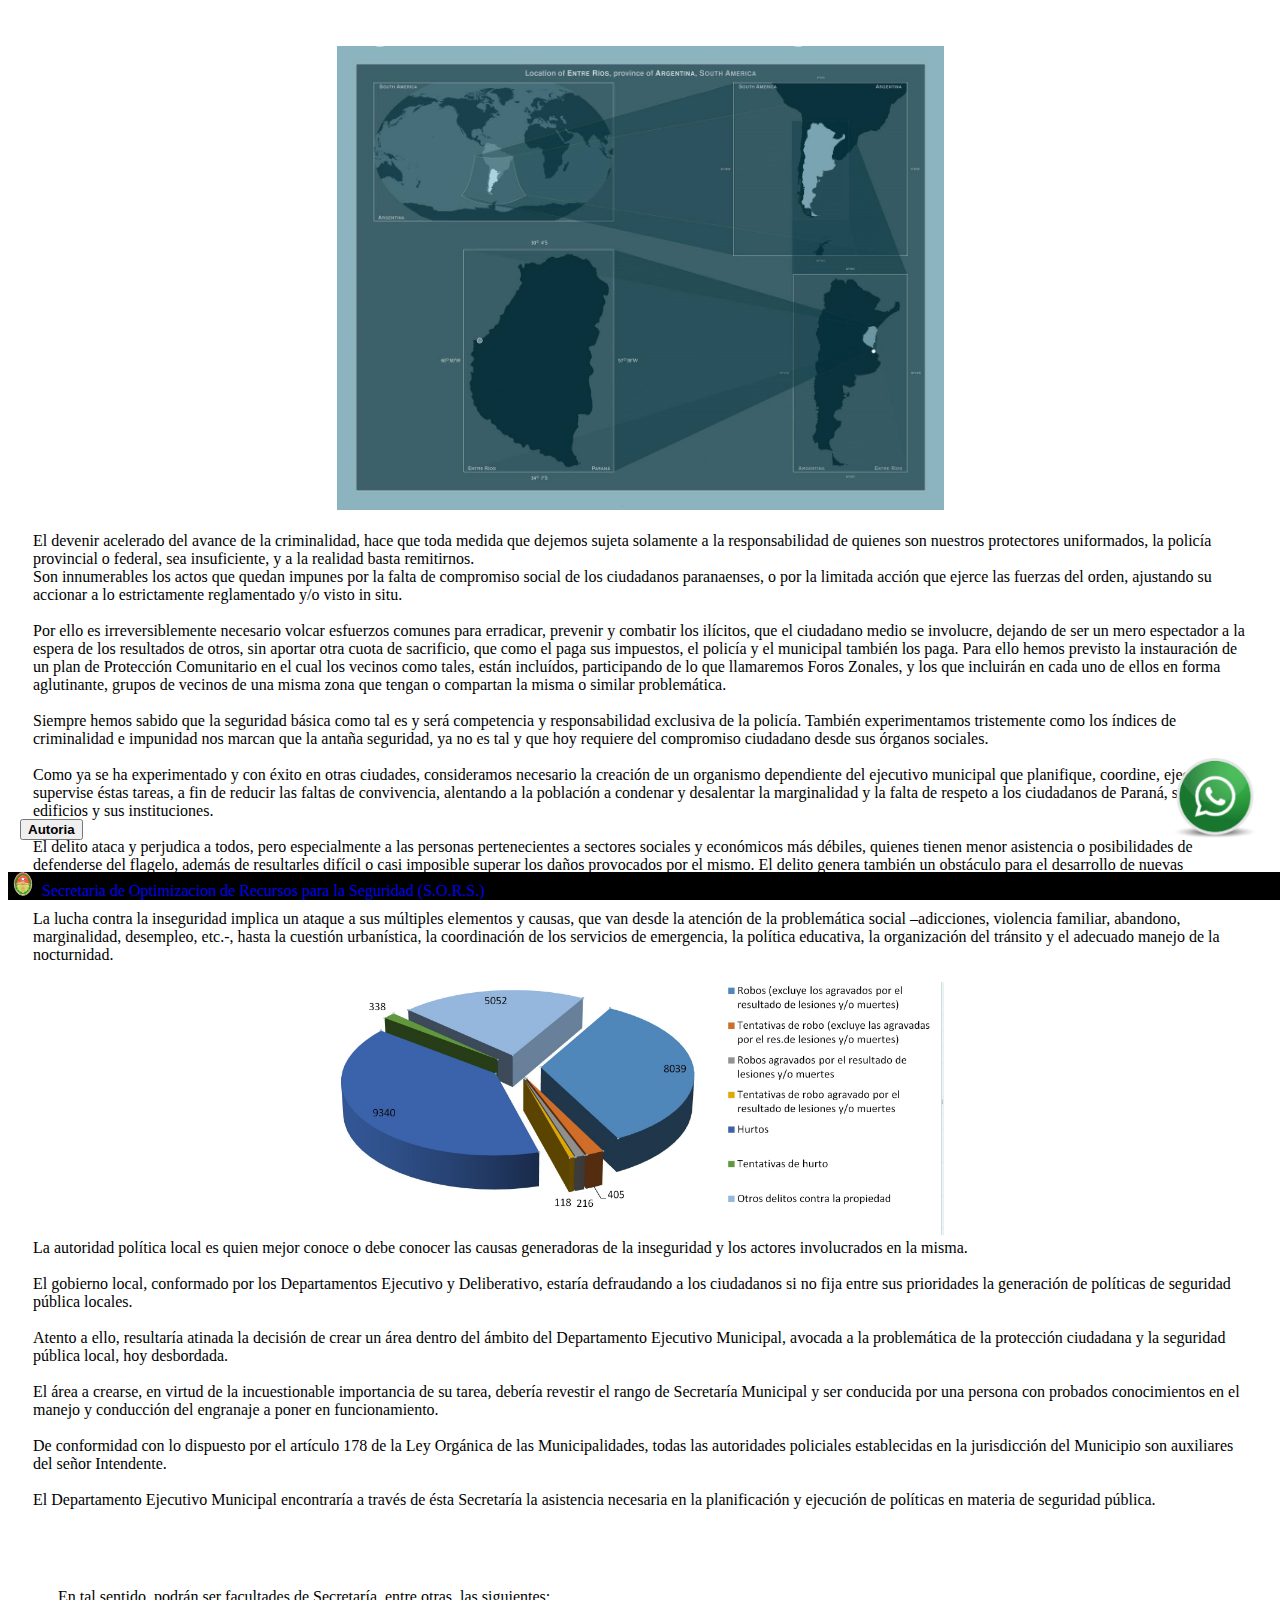
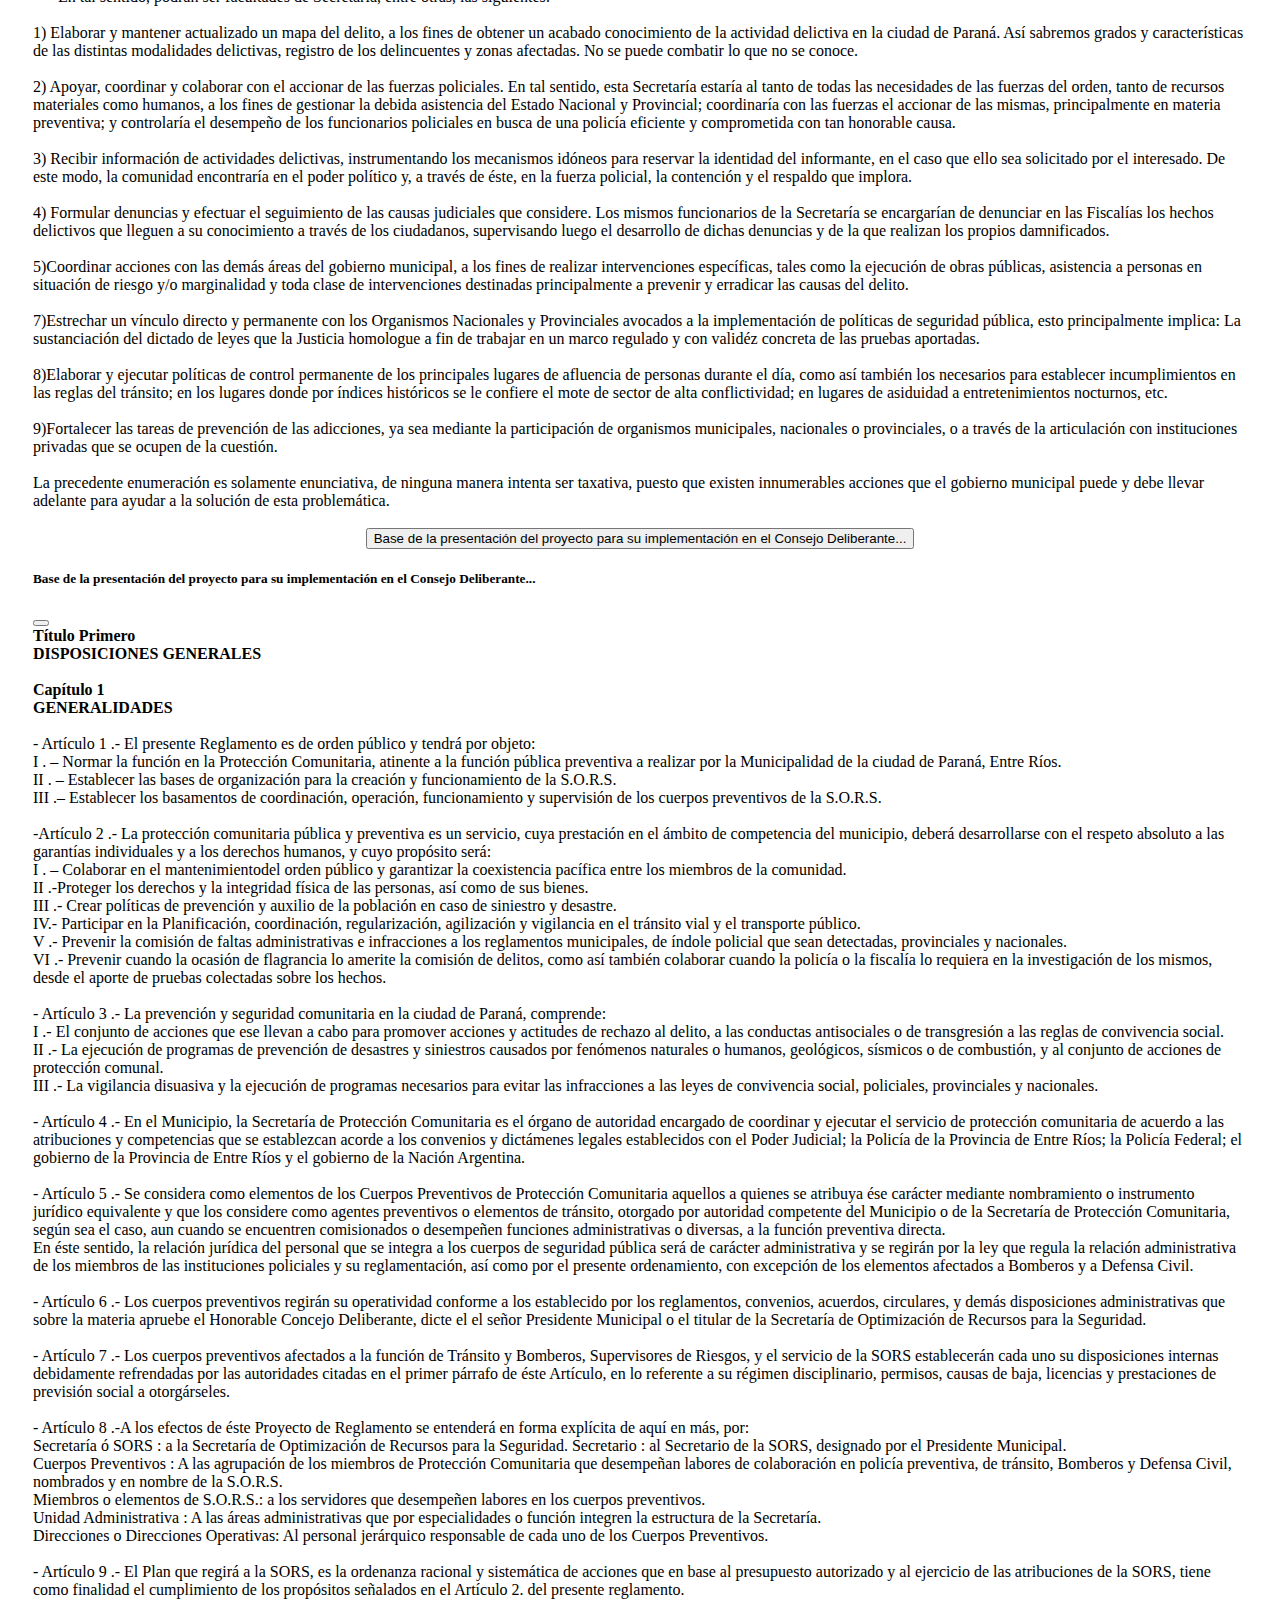
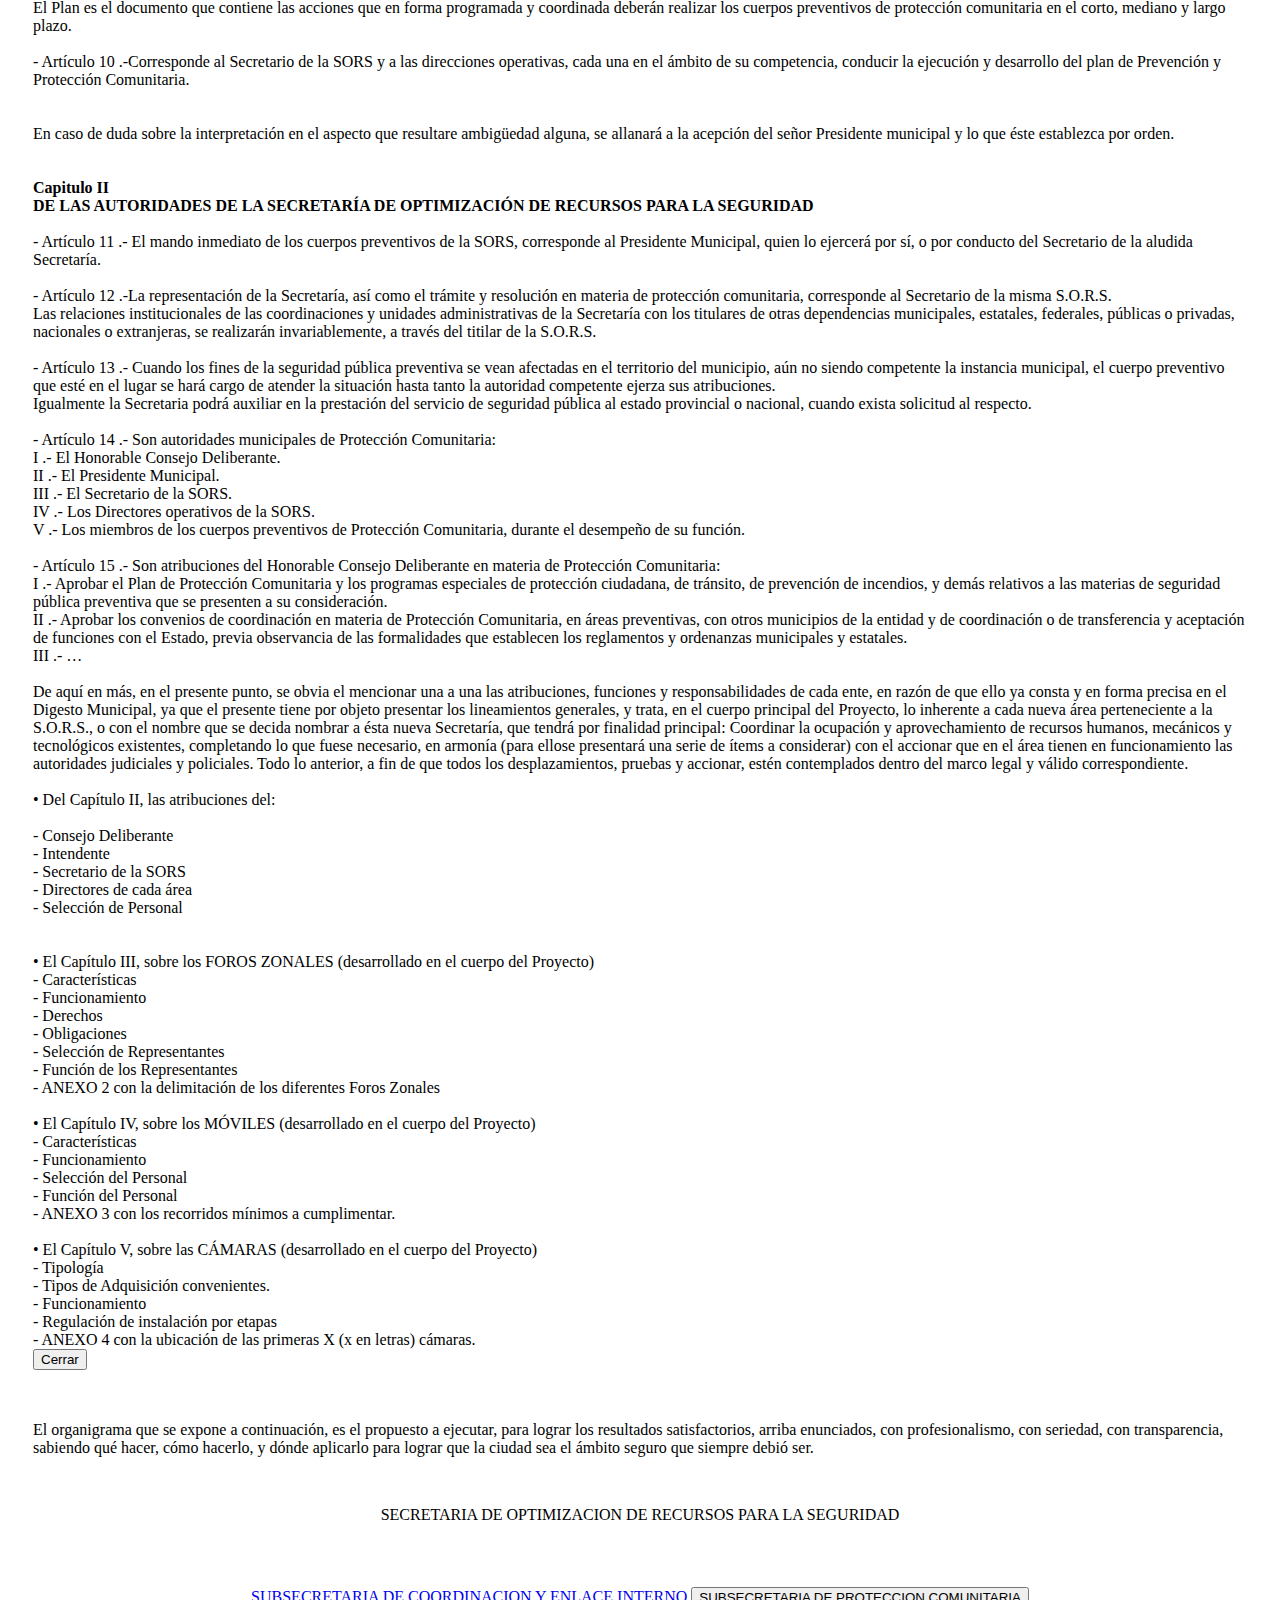
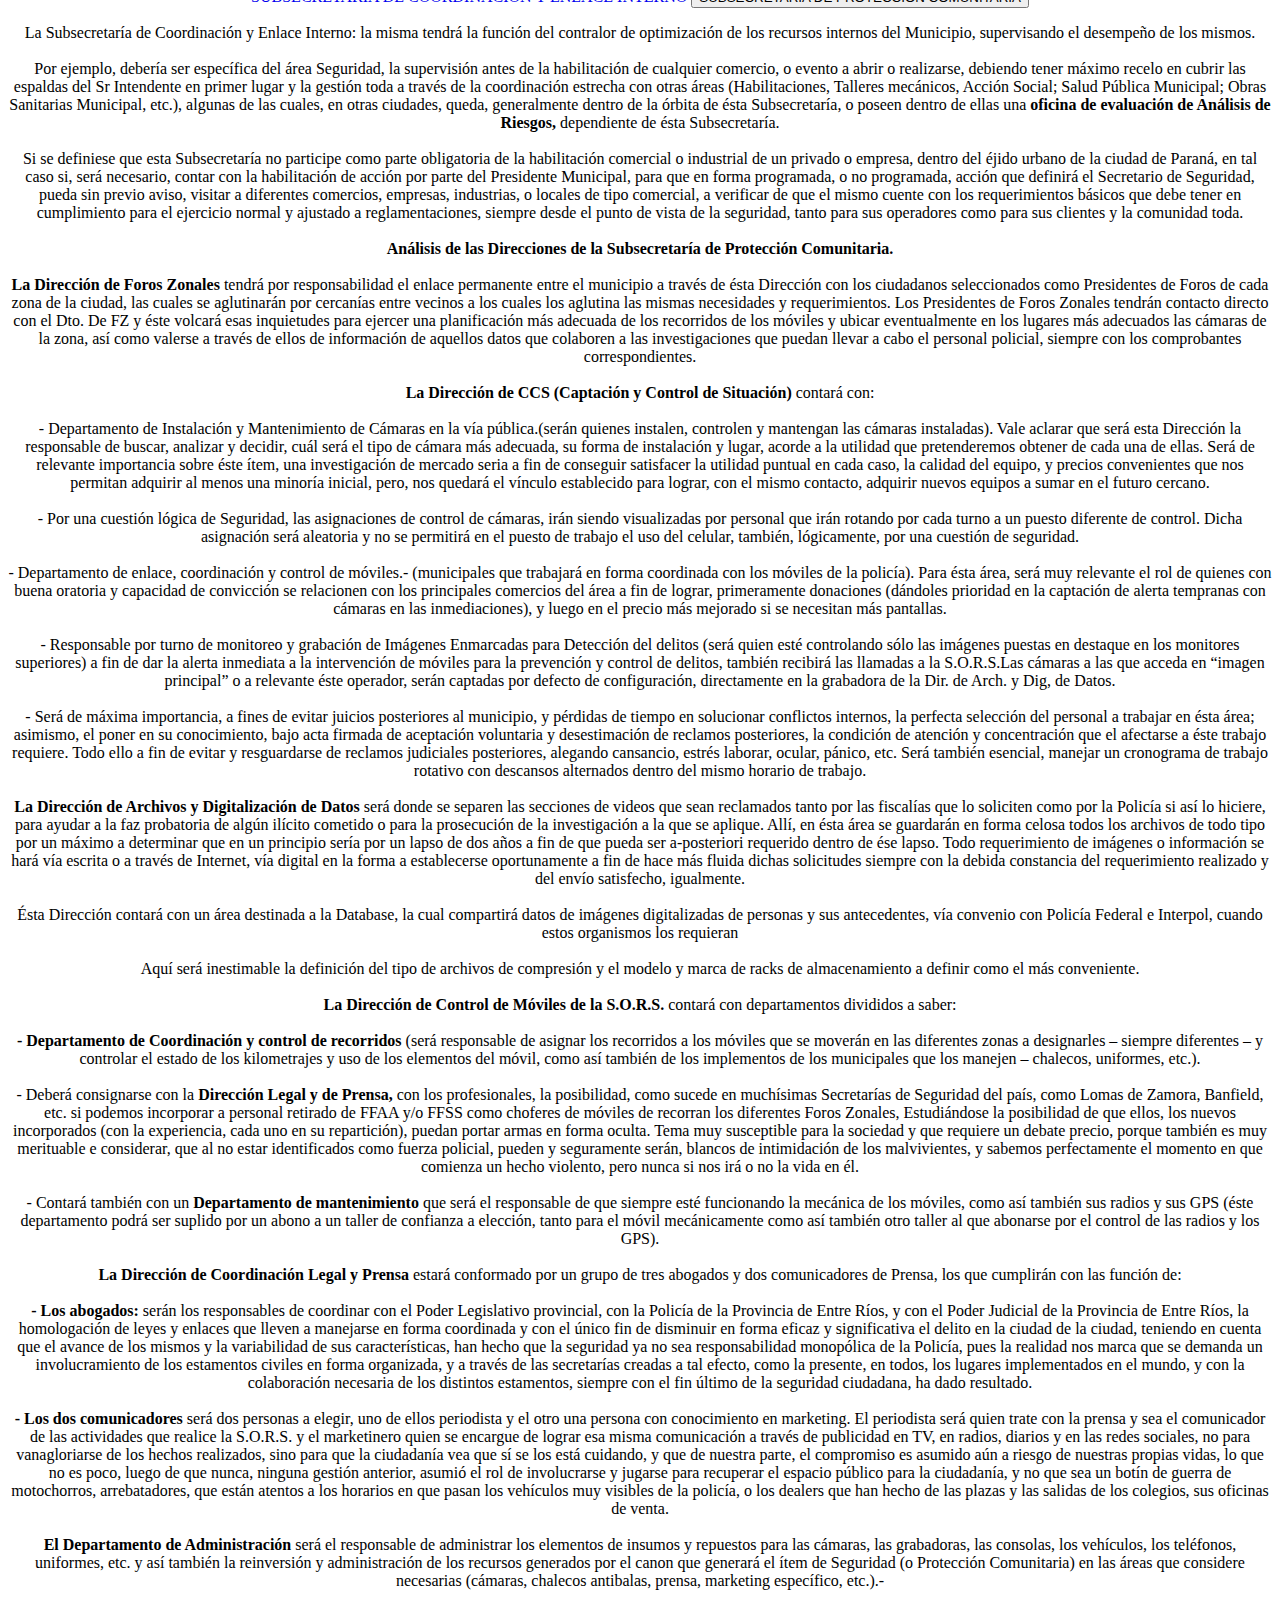
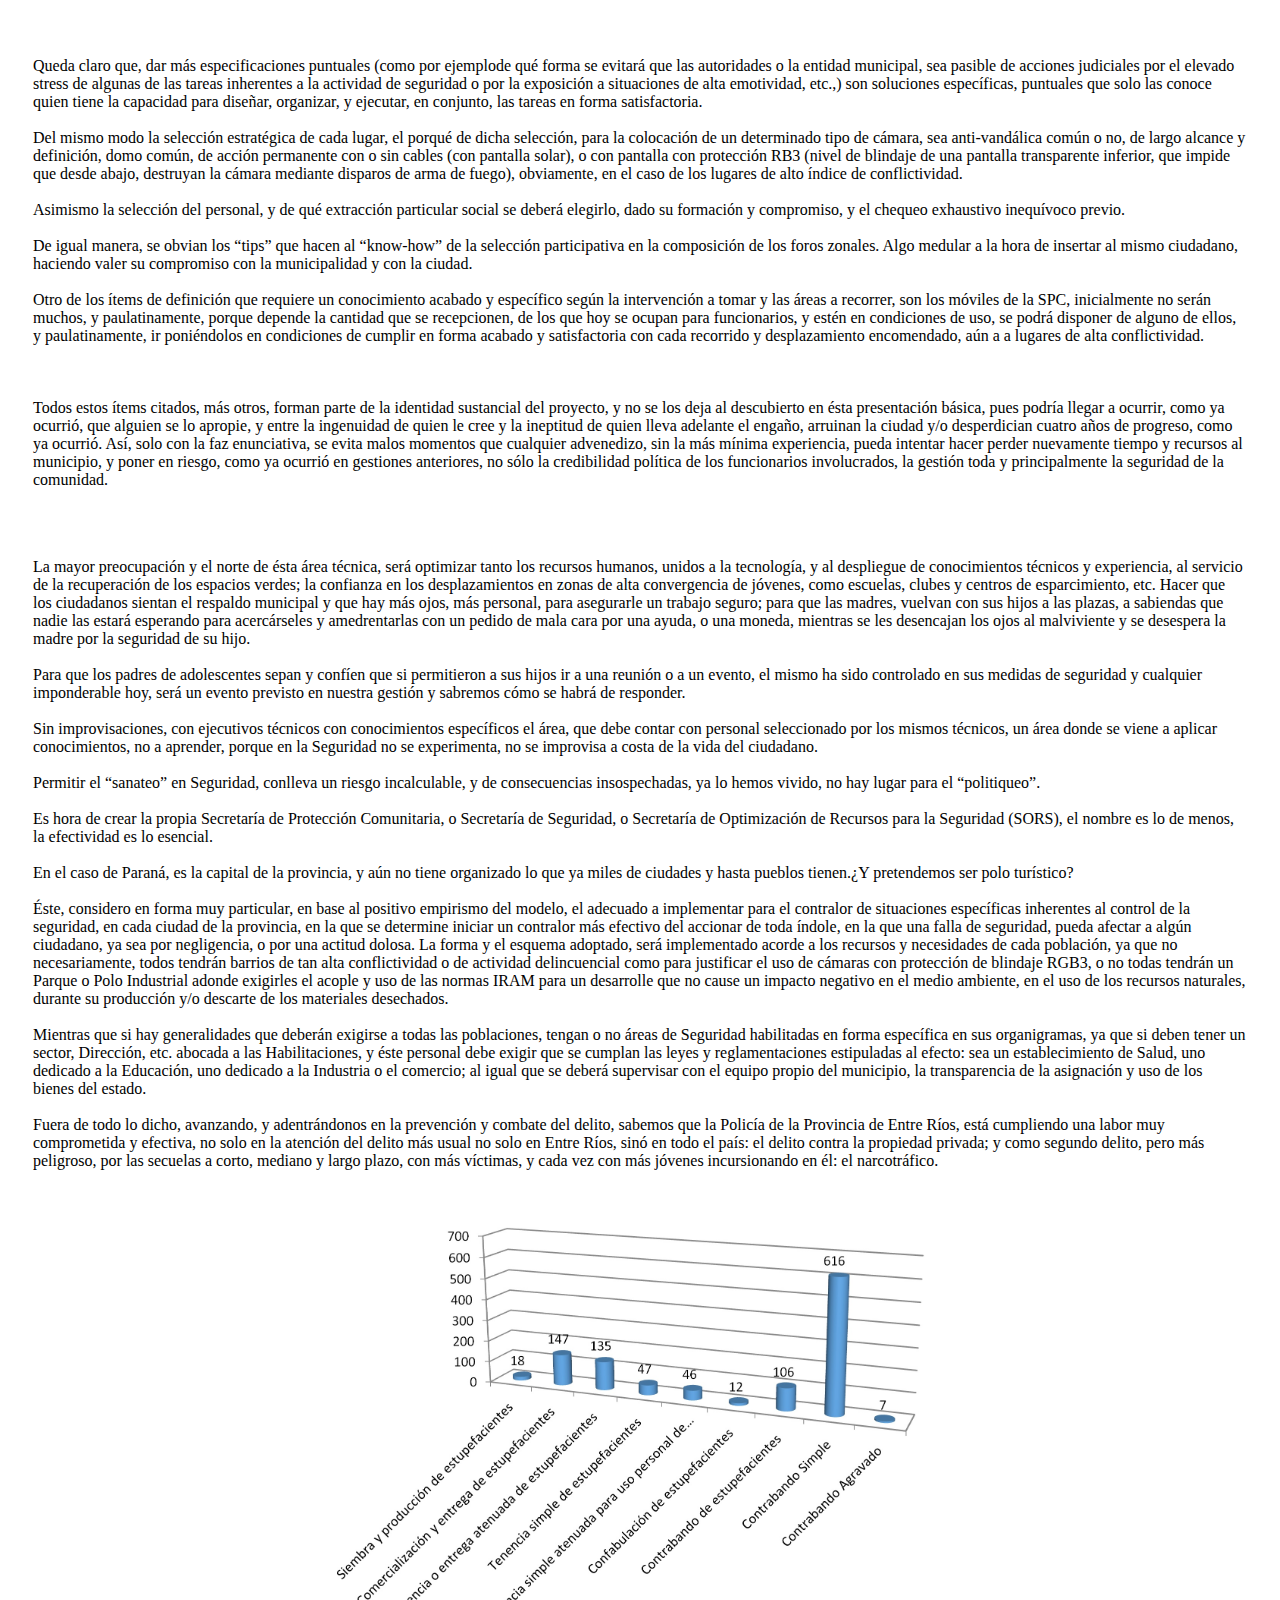
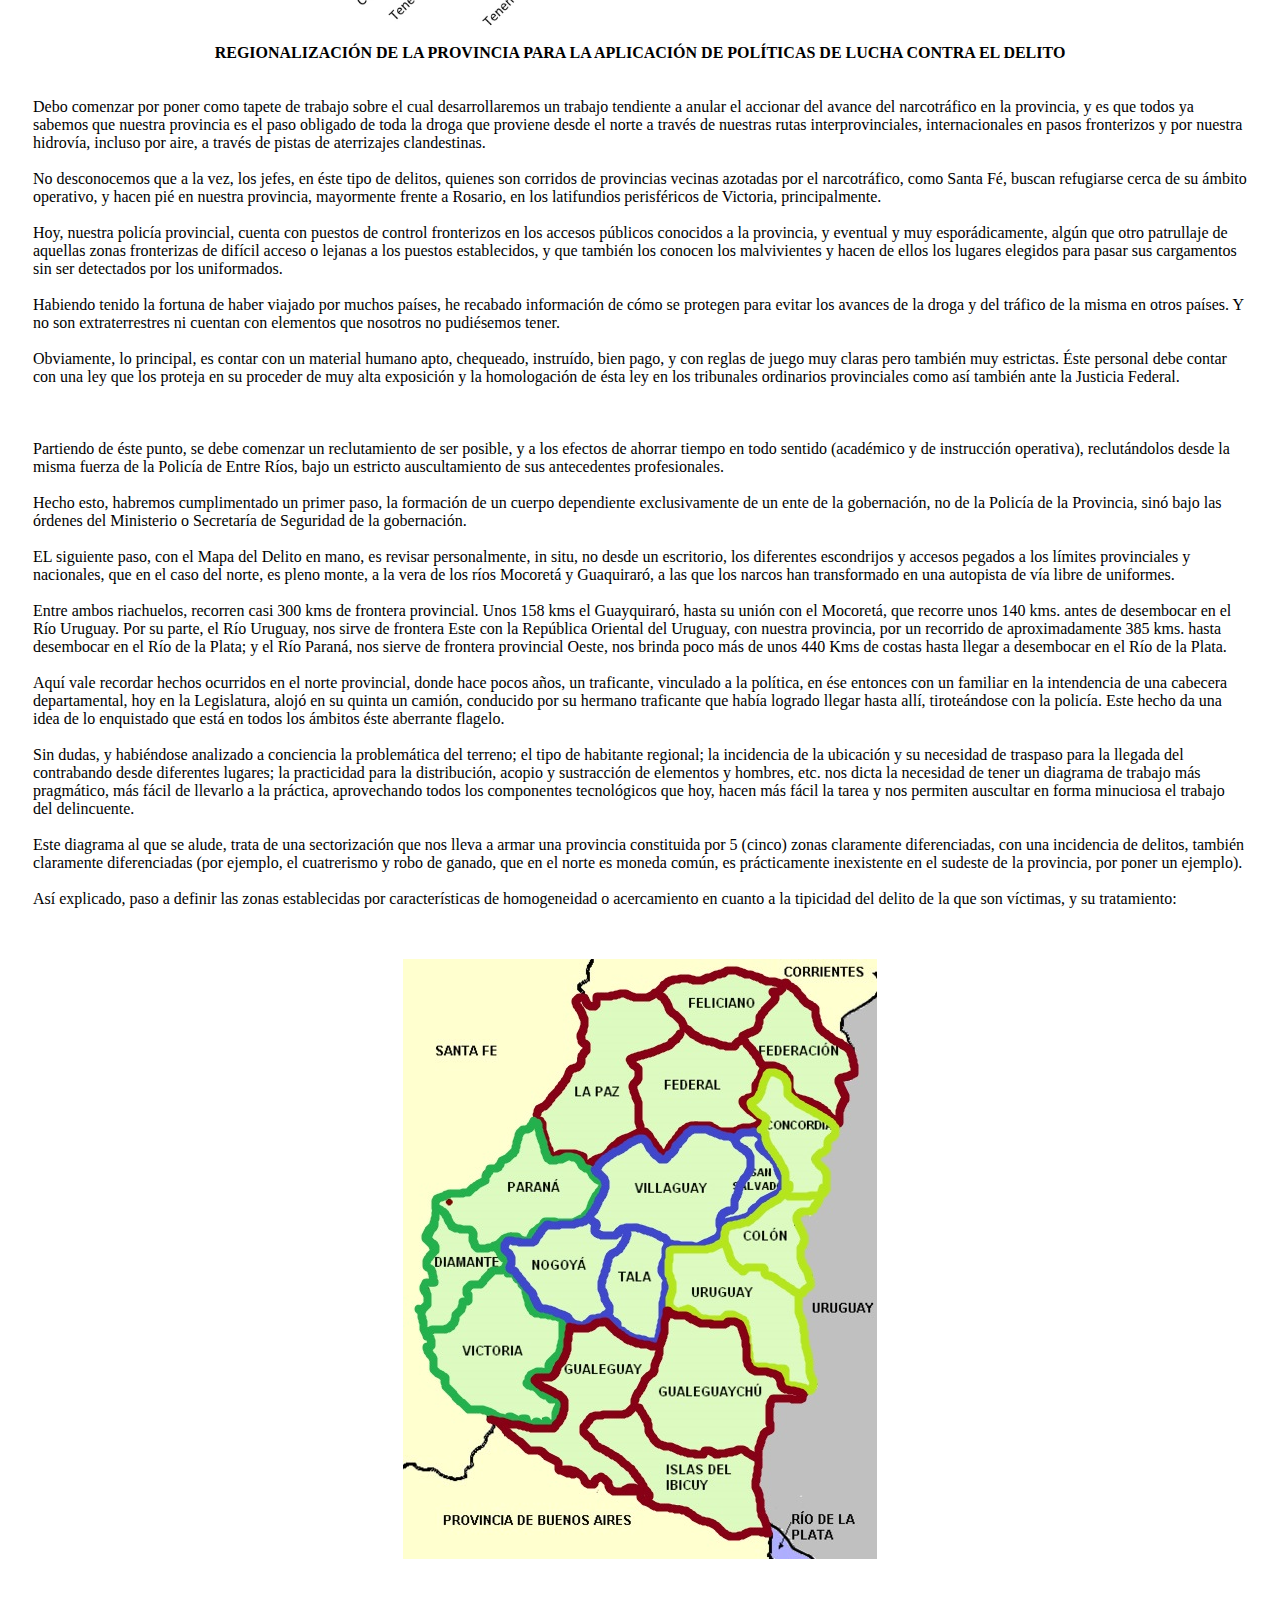
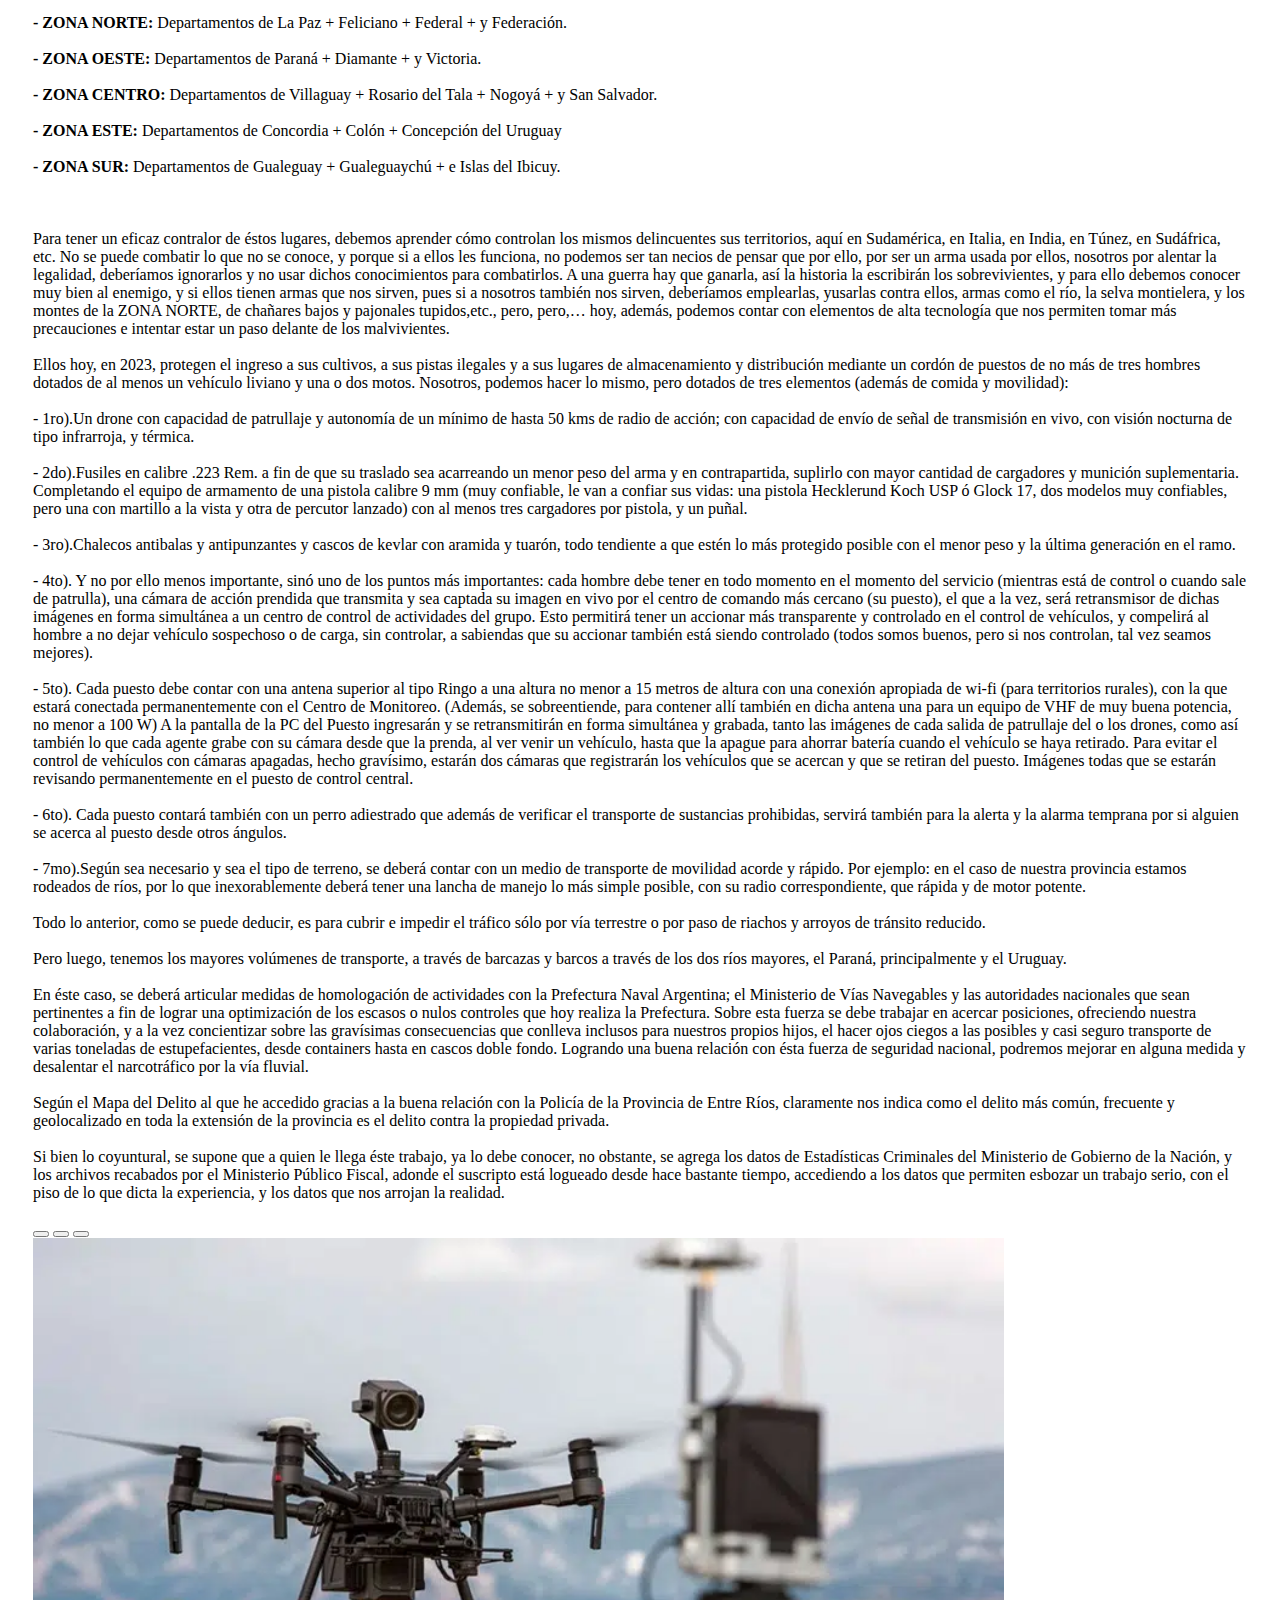
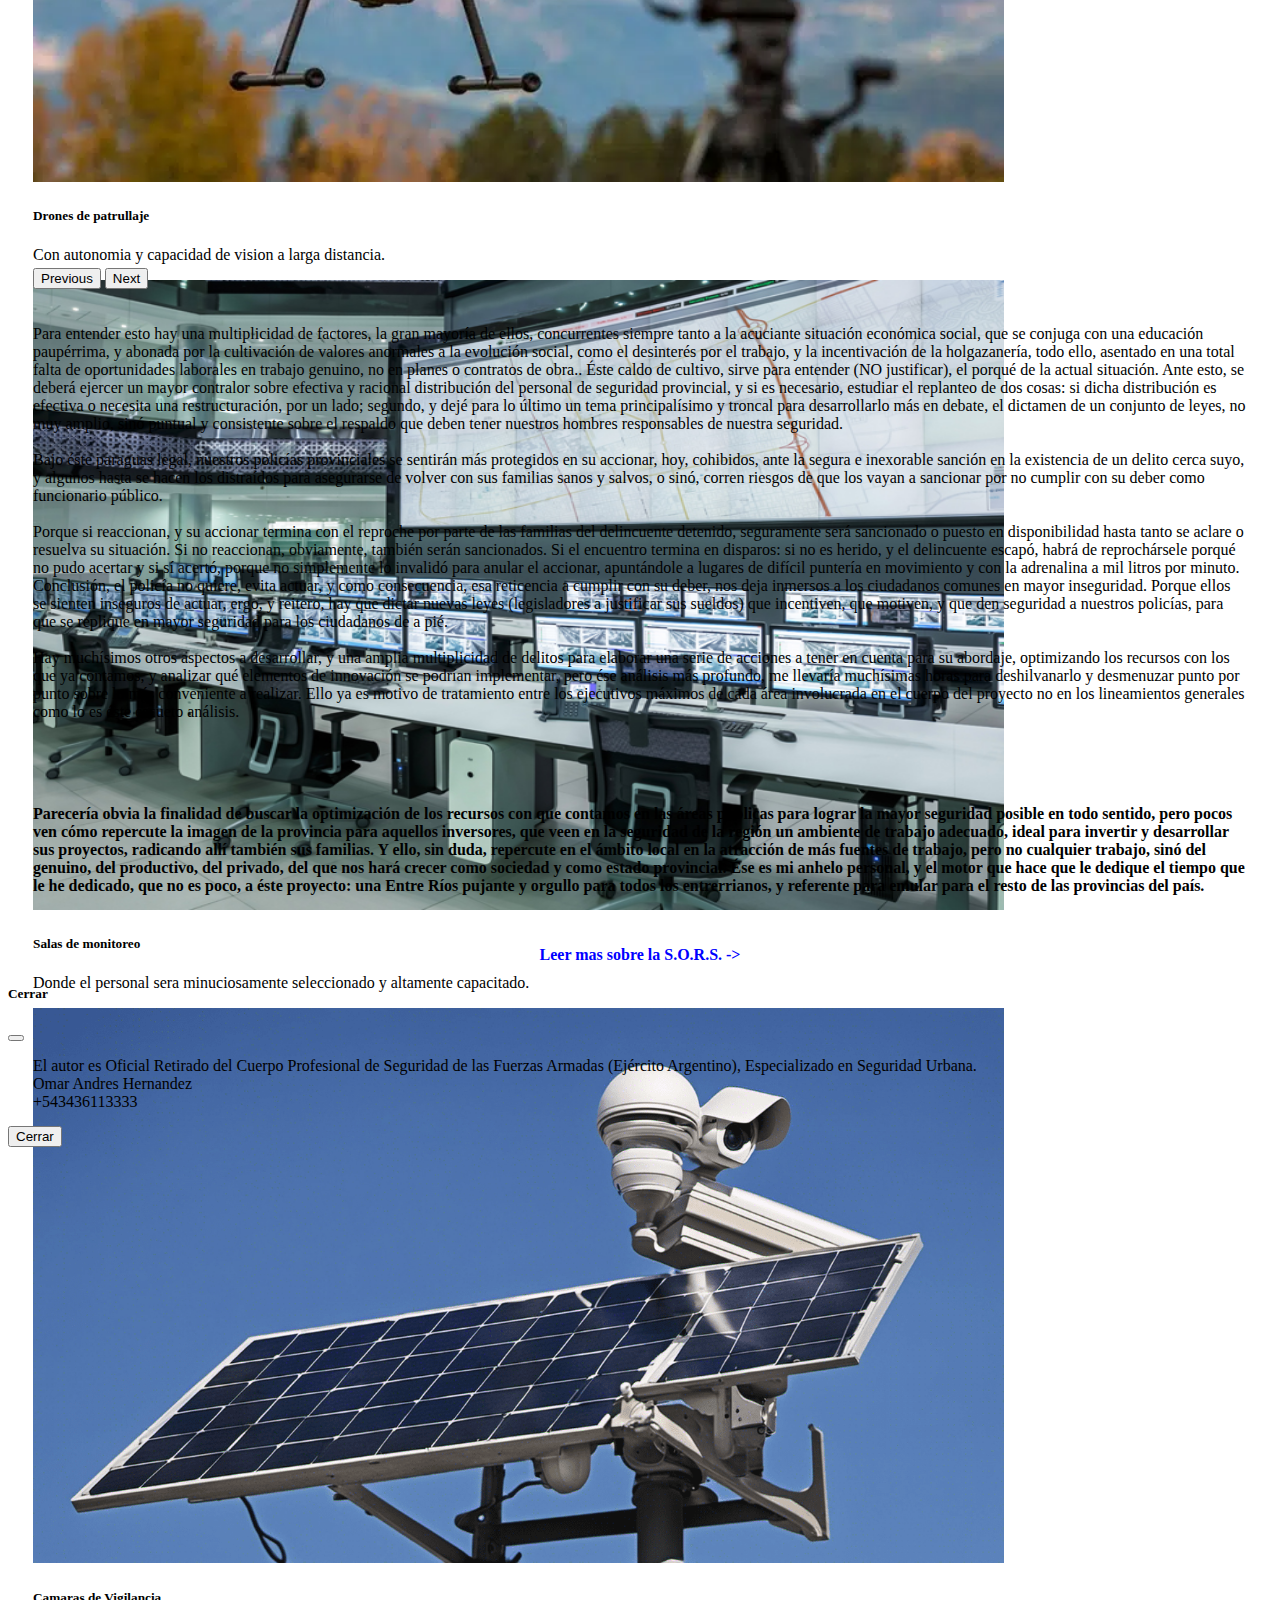
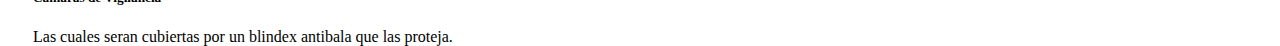
==== commit 336b1af3: "no anda bootstrap" ====
--- a/index.html
+++ b/index.html
@@ -9,6 +9,14 @@
     <link href="https://cdn.jsdelivr.net/npm/bootstrap@5.0.2/dist/css/bootstrap.min.css" rel="stylesheet" integrity="sha384-EVSTQN3/azprG1Anm3QDgpJLIm9Nao0Yz1ztcQTwFspd3yD65VohhpuuCOmLASjC" crossorigin="anonymous">
     <link rel="stylesheet" href="styles.css">
     <title>S.O.R.S.</title>
+        <!-- Option 1: Bootstrap Bundle with Popper -->
+        <script src="https://cdn.jsdelivr.net/npm/bootstrap@5.0.2/dist/js/bootstrap.bundle.min.js" integrity="sha384-MrcW6ZMFYlzcLA8Nl+NtUVF0sA7MsXsP1UyJoMp4YLEuNSfAP+JcXn/tWtIaxVXM" crossorigin="anonymous"></script>
+        <!-- Option 2: Separate Popper and Bootstrap JS -->
+        <!--
+        <script src="https://cdn.jsdelivr.net/npm/@popperjs/core@2.9.2/dist/umd/popper.min.js" integrity="sha384-IQsoLXl5PILFhosVNubq5LC7Qb9DXgDA9i+tQ8Zj3iwWAwPtgFTxbJ8NT4GN1R8p" crossorigin="anonymous"></script>
+        <script src="https://cdn.jsdelivr.net/npm/bootstrap@5.0.2/dist/js/bootstrap.min.js" integrity="sha384-cVKIPhGWiC2Al4u+LWgxfKTRIcfu0JTxR+EQDz/bgldoEyl4H0zUF0QKbrJ0EcQF" crossorigin="anonymous"></script>
+        -->
+        <script src="script.js"></script>
   </head>
   <body>
     <div class="phone-wsp">
@@ -61,7 +69,7 @@
         <div class="container-fluid justify-content-center">
           <a class="navbar-brand " href="#">
             <img src="/src/Escudo_de_la_Provincia_de_Entre_Ríos.svg" alt="" width="30" height="24" class="d-inline-block align-text-top">
-            Seretaria de Optimizacion de Recursos para la Seguridad (S.O.R.S.)
+            Secretaria de Optimizacion de Recursos para la Seguridad (S.O.R.S.)
           </a>
         </div>
     </nav>
@@ -490,13 +498,6 @@
 
 
 
-    <!-- Option 1: Bootstrap Bundle with Popper -->
-    <script src="https://cdn.jsdelivr.net/npm/bootstrap@5.0.2/dist/js/bootstrap.bundle.min.js" integrity="sha384-MrcW6ZMFYlzcLA8Nl+NtUVF0sA7MsXsP1UyJoMp4YLEuNSfAP+JcXn/tWtIaxVXM" crossorigin="anonymous"></script>
-    <!-- Option 2: Separate Popper and Bootstrap JS -->
-    <!--
-    <script src="https://cdn.jsdelivr.net/npm/@popperjs/core@2.9.2/dist/umd/popper.min.js" integrity="sha384-IQsoLXl5PILFhosVNubq5LC7Qb9DXgDA9i+tQ8Zj3iwWAwPtgFTxbJ8NT4GN1R8p" crossorigin="anonymous"></script>
-    <script src="https://cdn.jsdelivr.net/npm/bootstrap@5.0.2/dist/js/bootstrap.min.js" integrity="sha384-cVKIPhGWiC2Al4u+LWgxfKTRIcfu0JTxR+EQDz/bgldoEyl4H0zUF0QKbrJ0EcQF" crossorigin="anonymous"></script>
-    -->
-    <script src="script.js"></script>
+
   </body>
 </html>
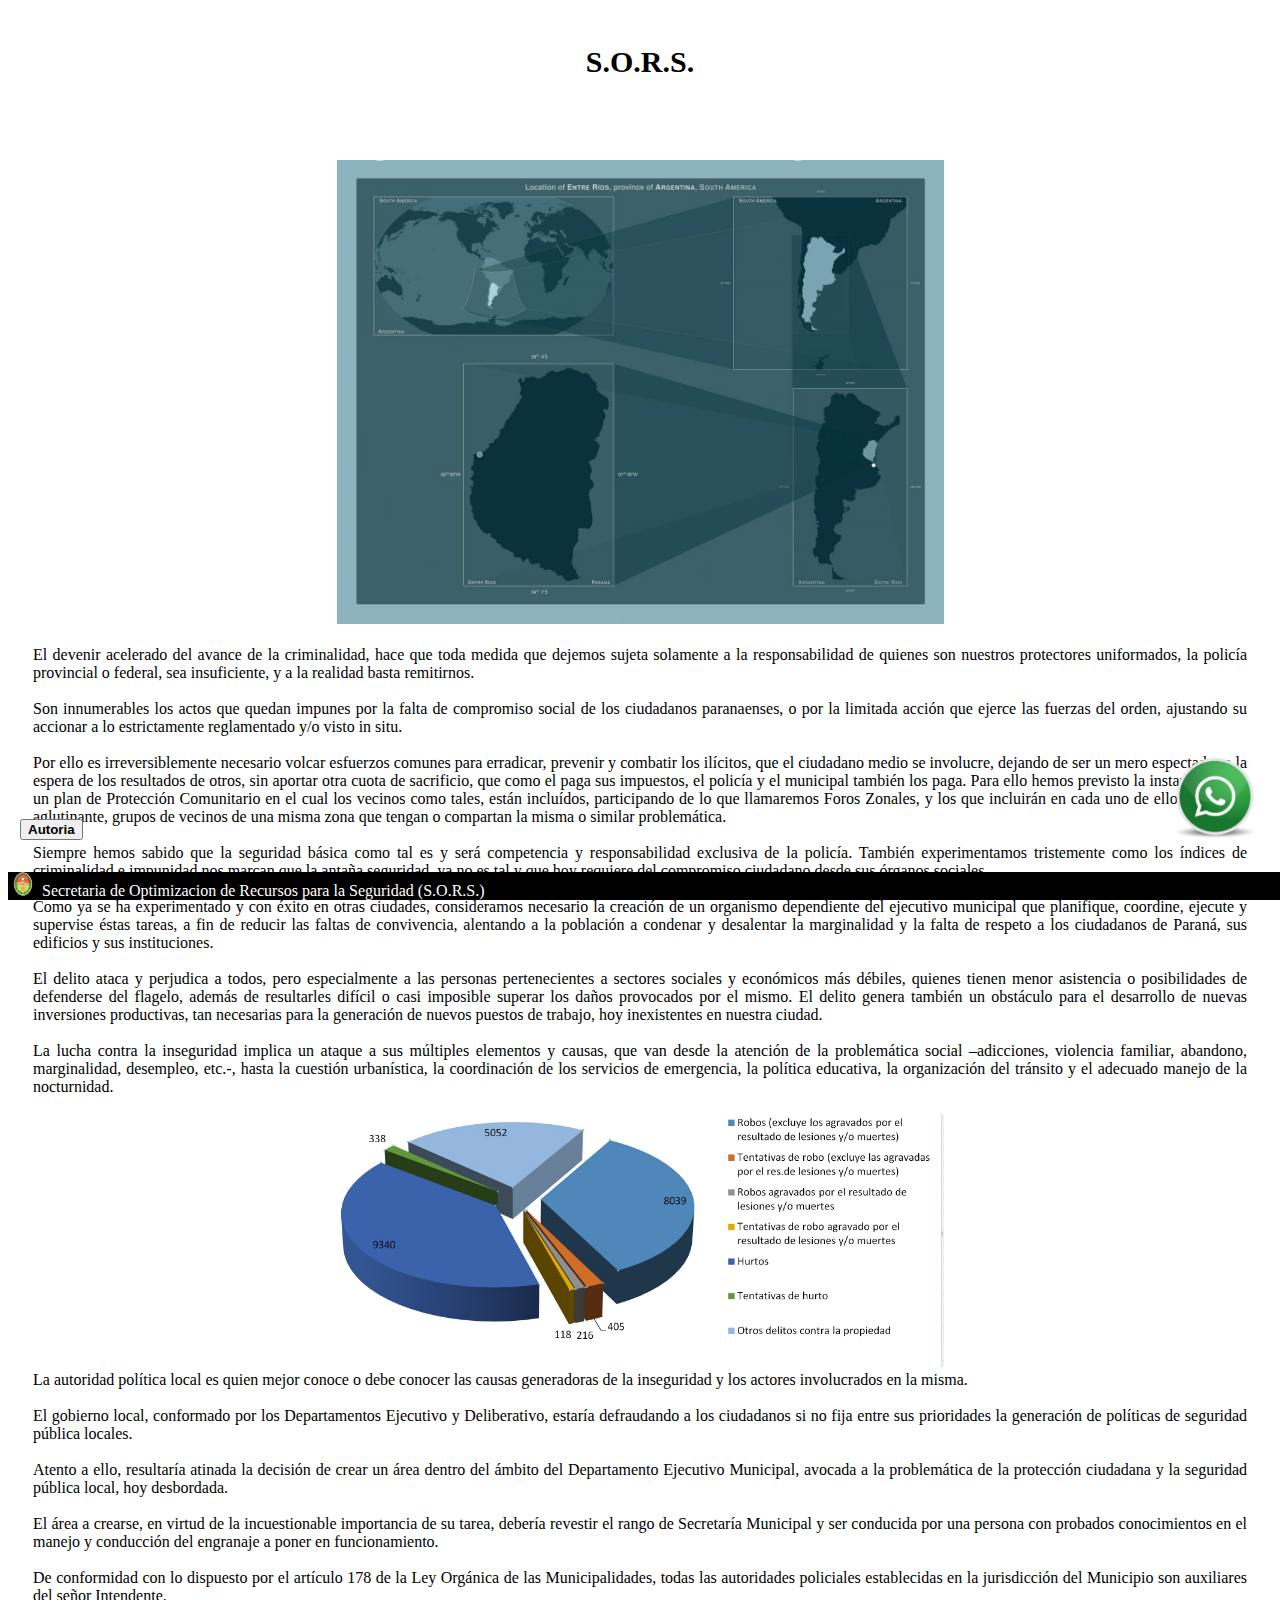
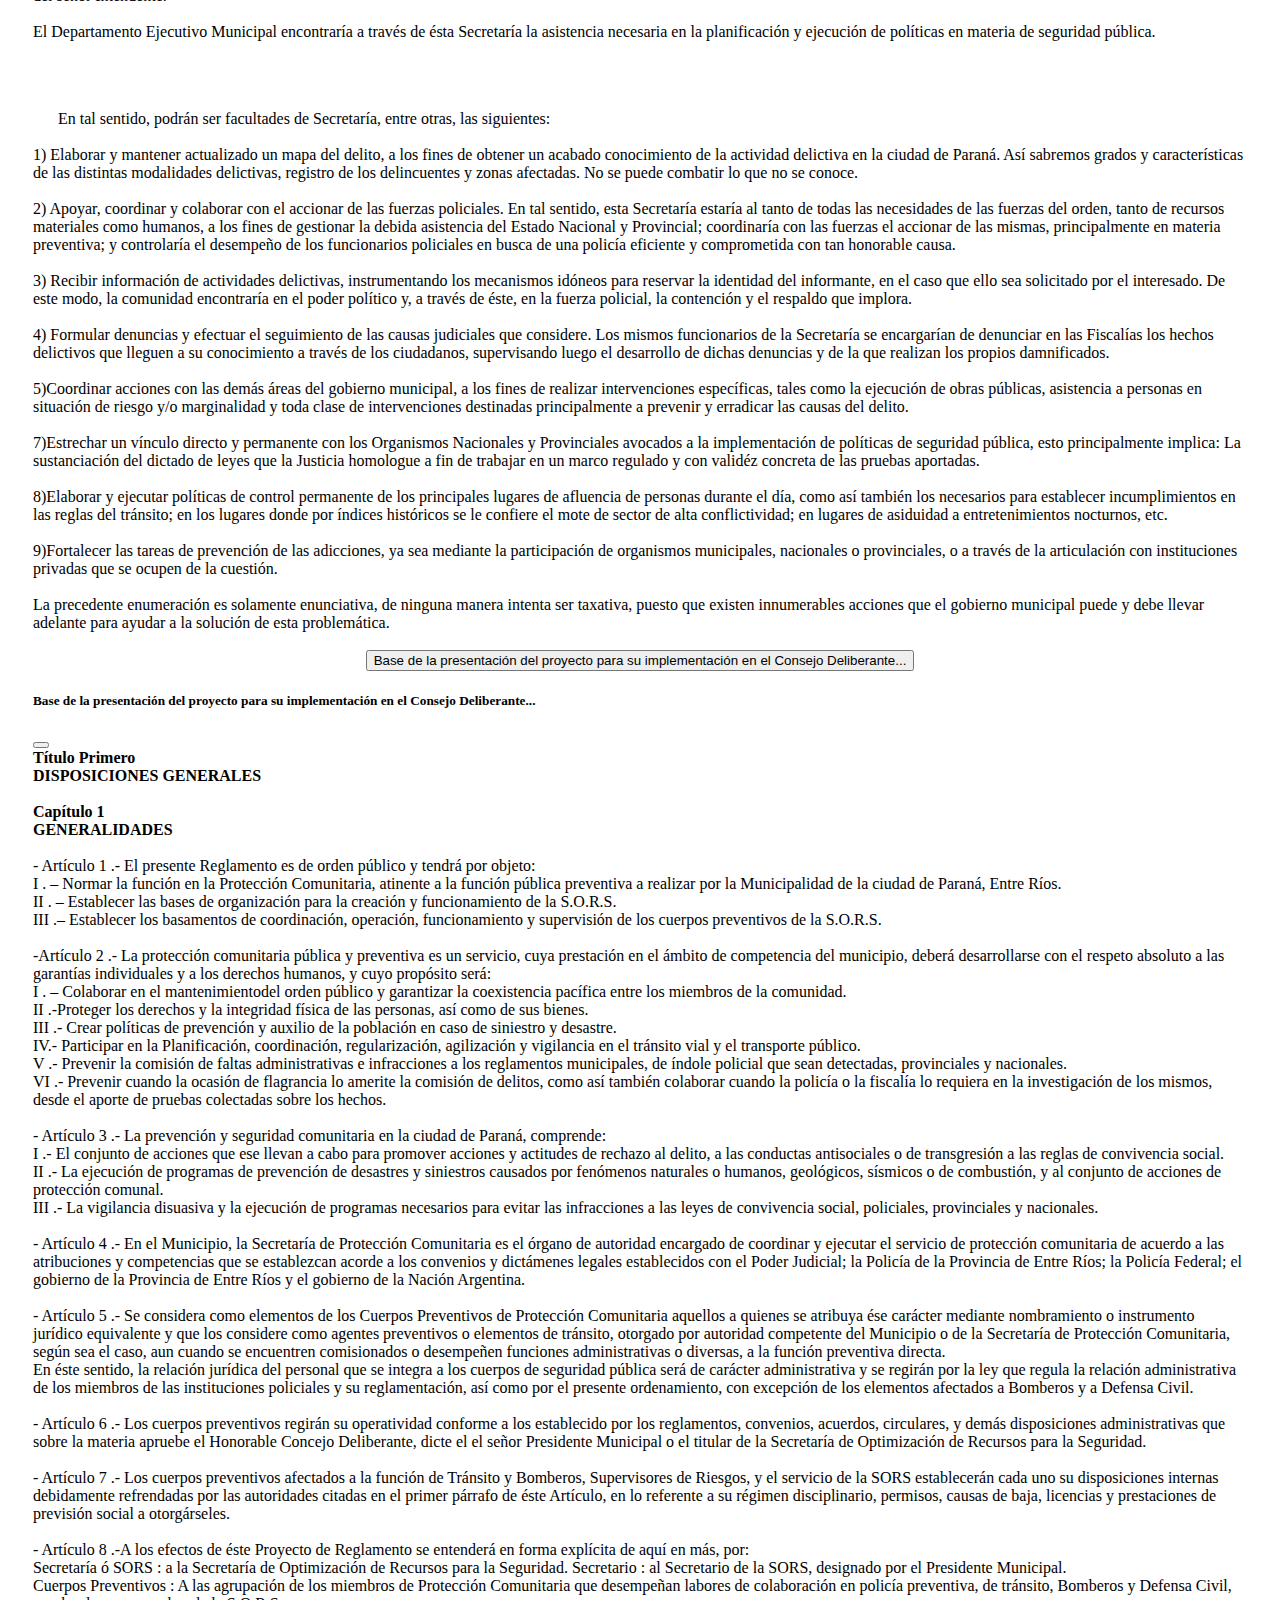
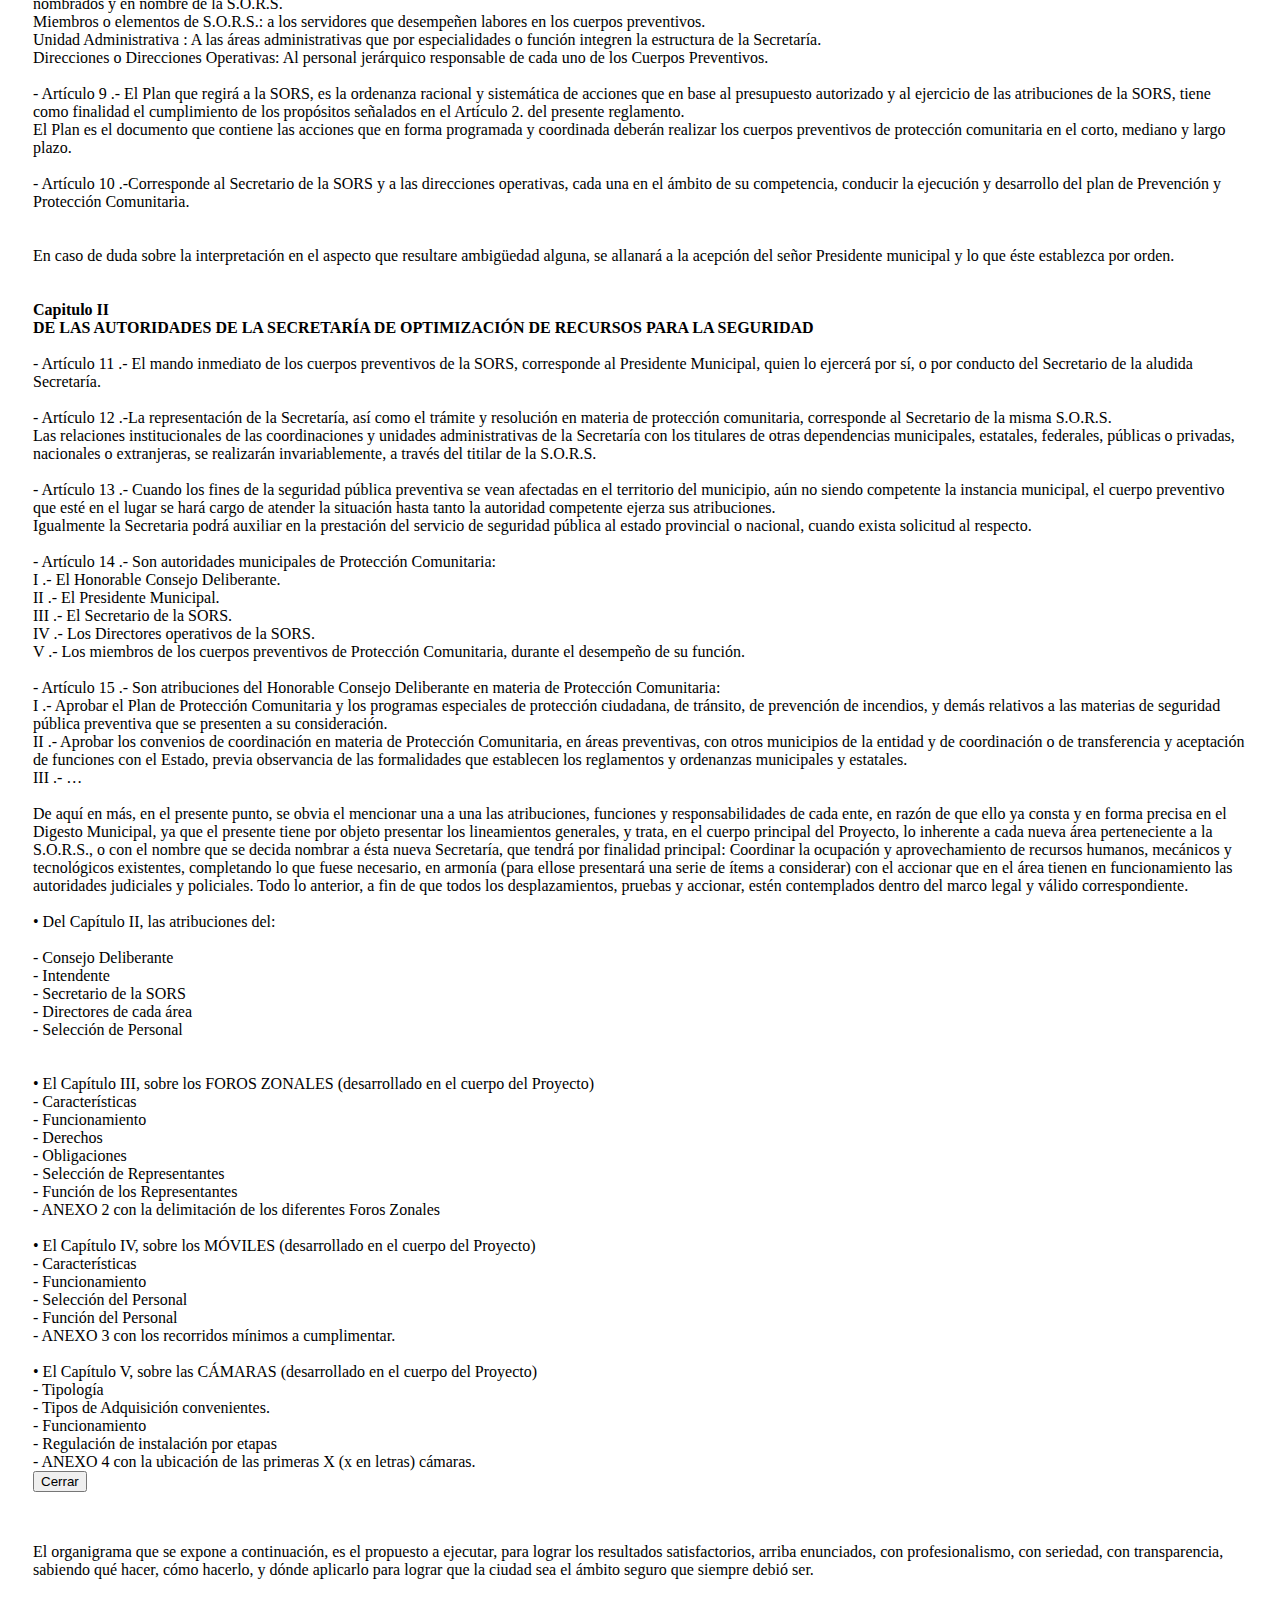
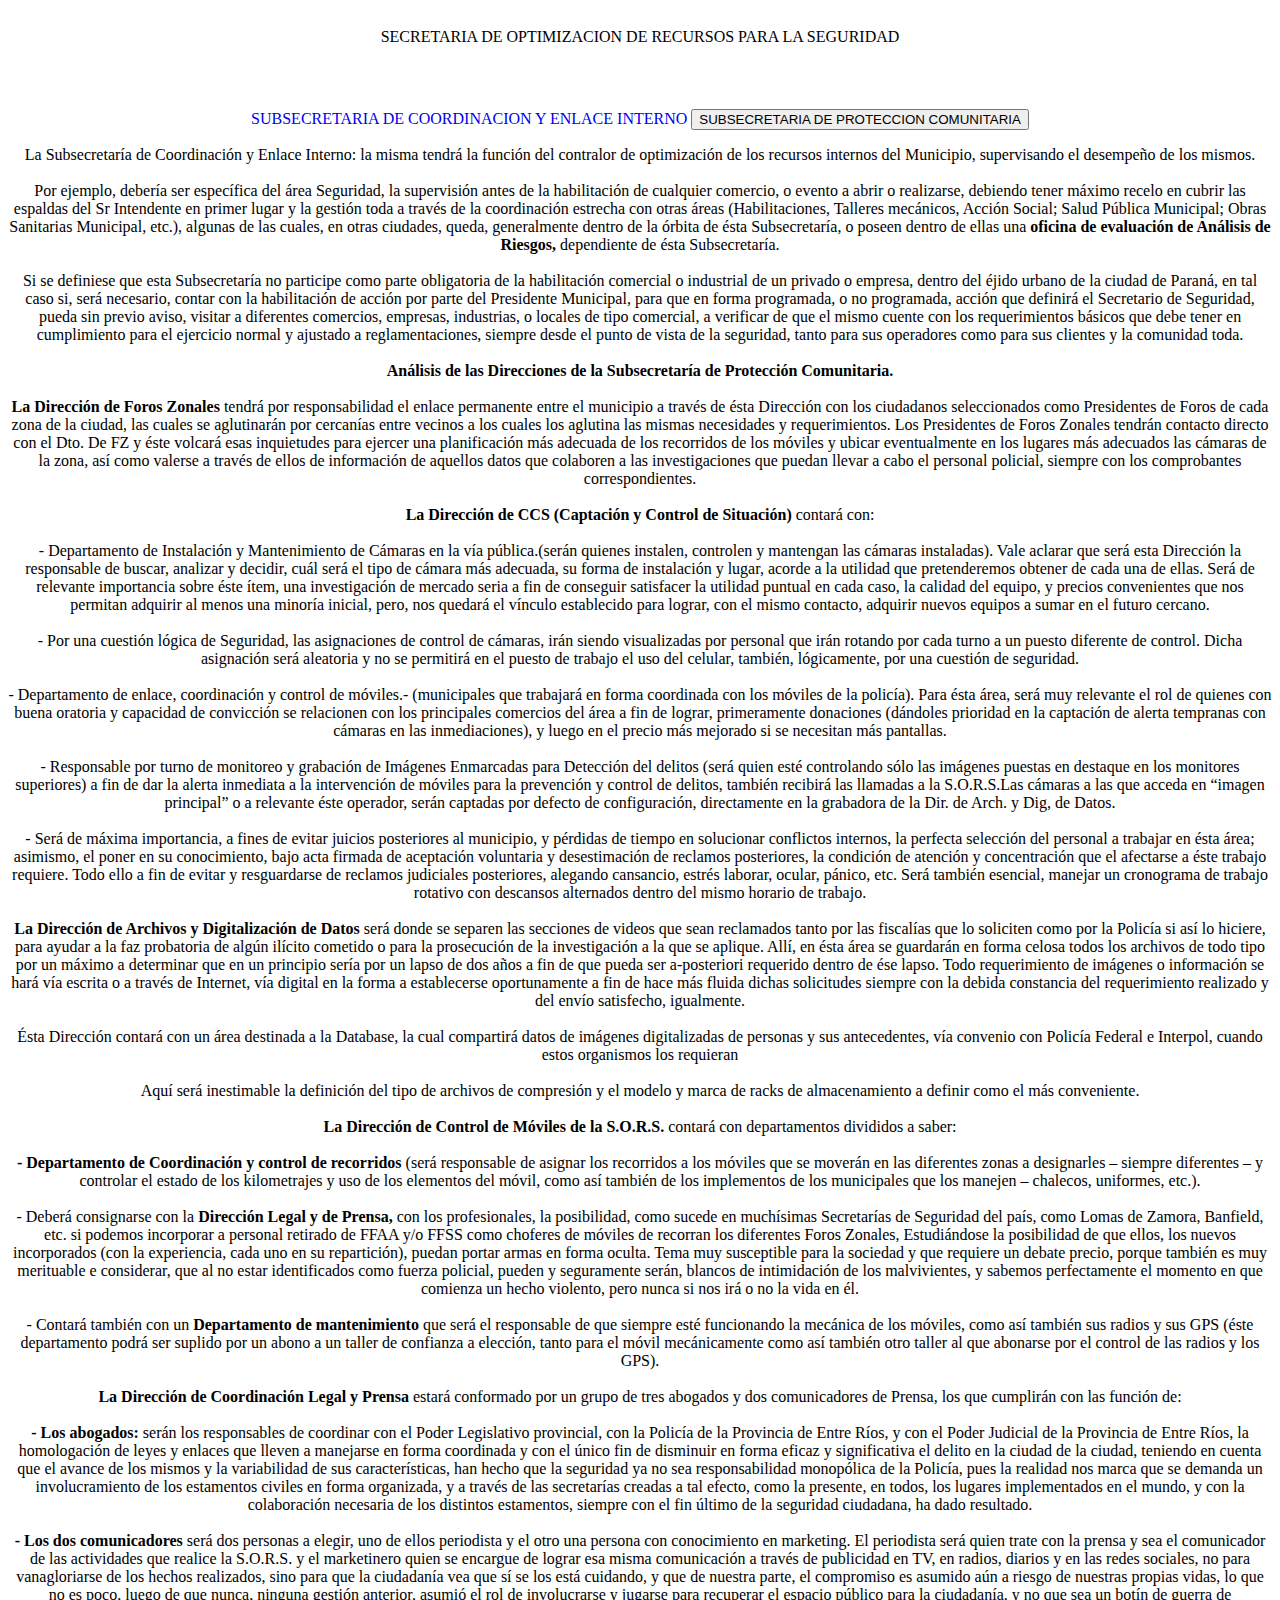
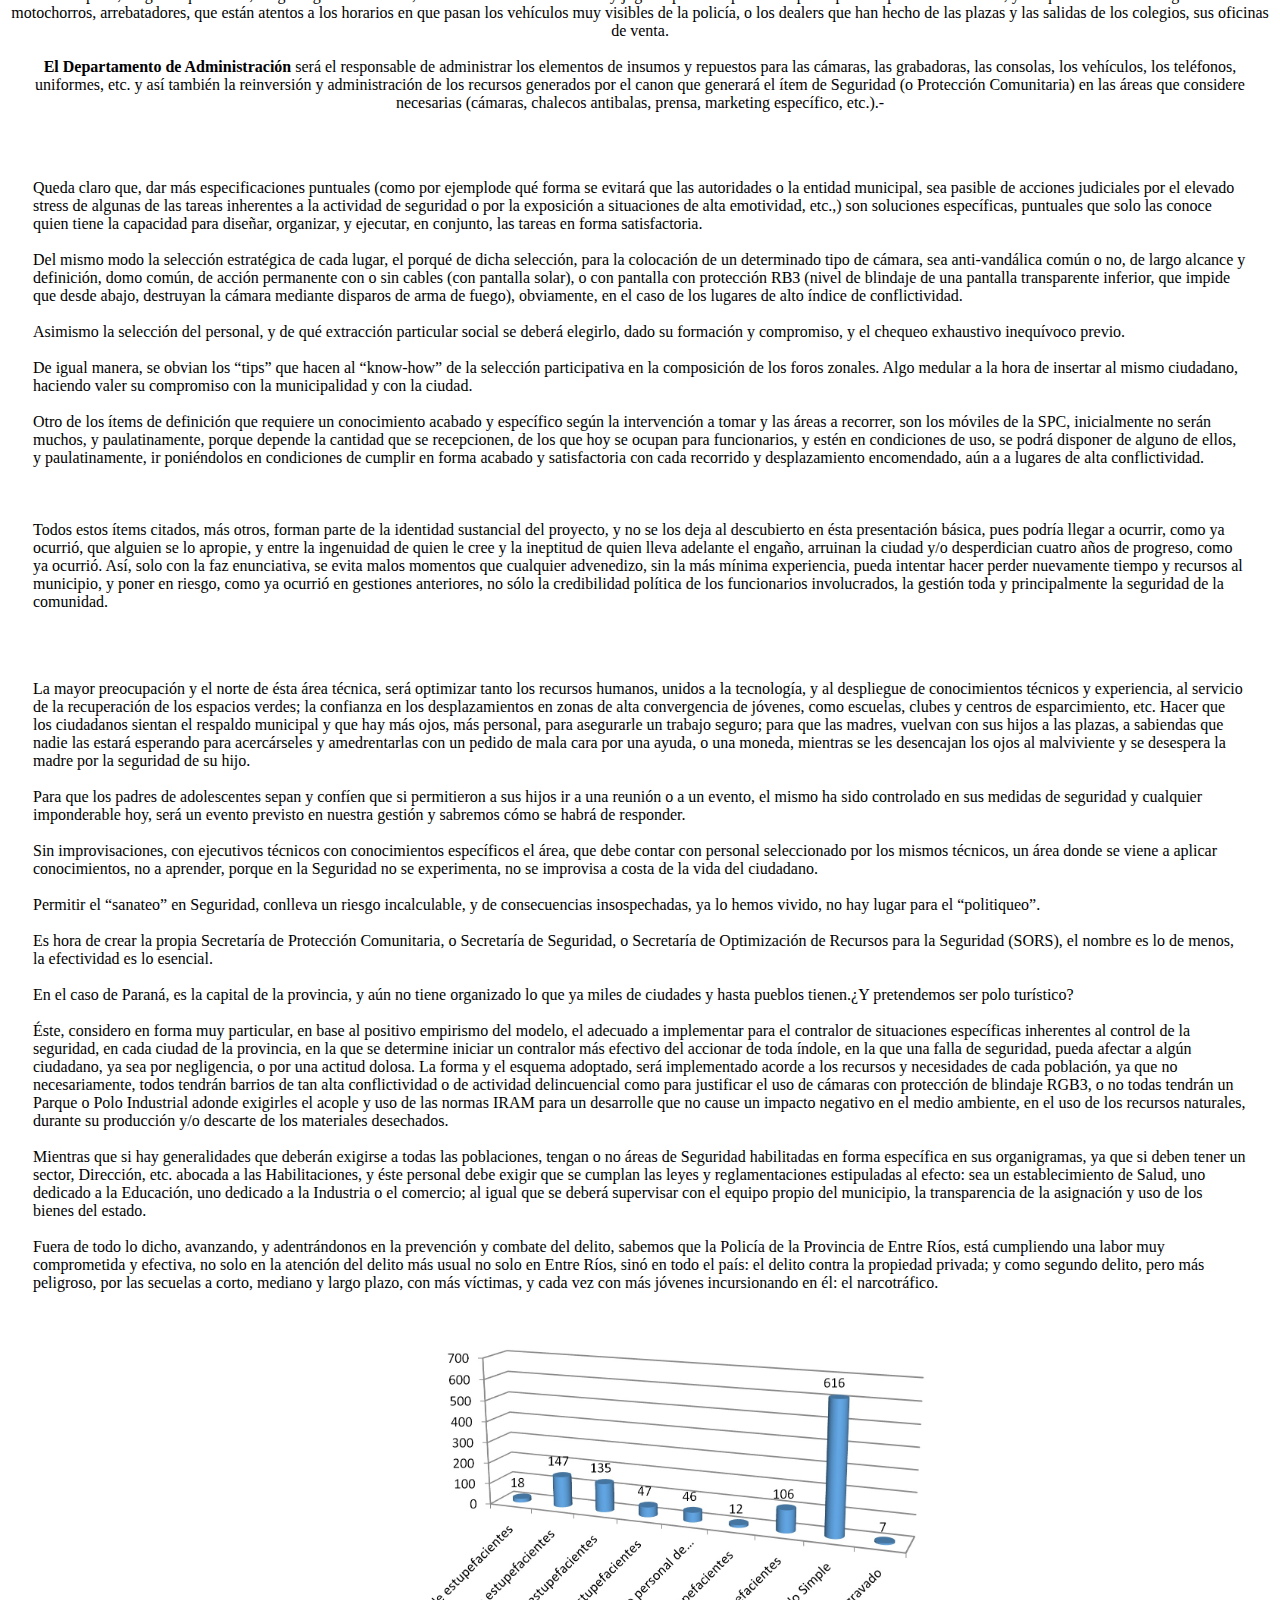
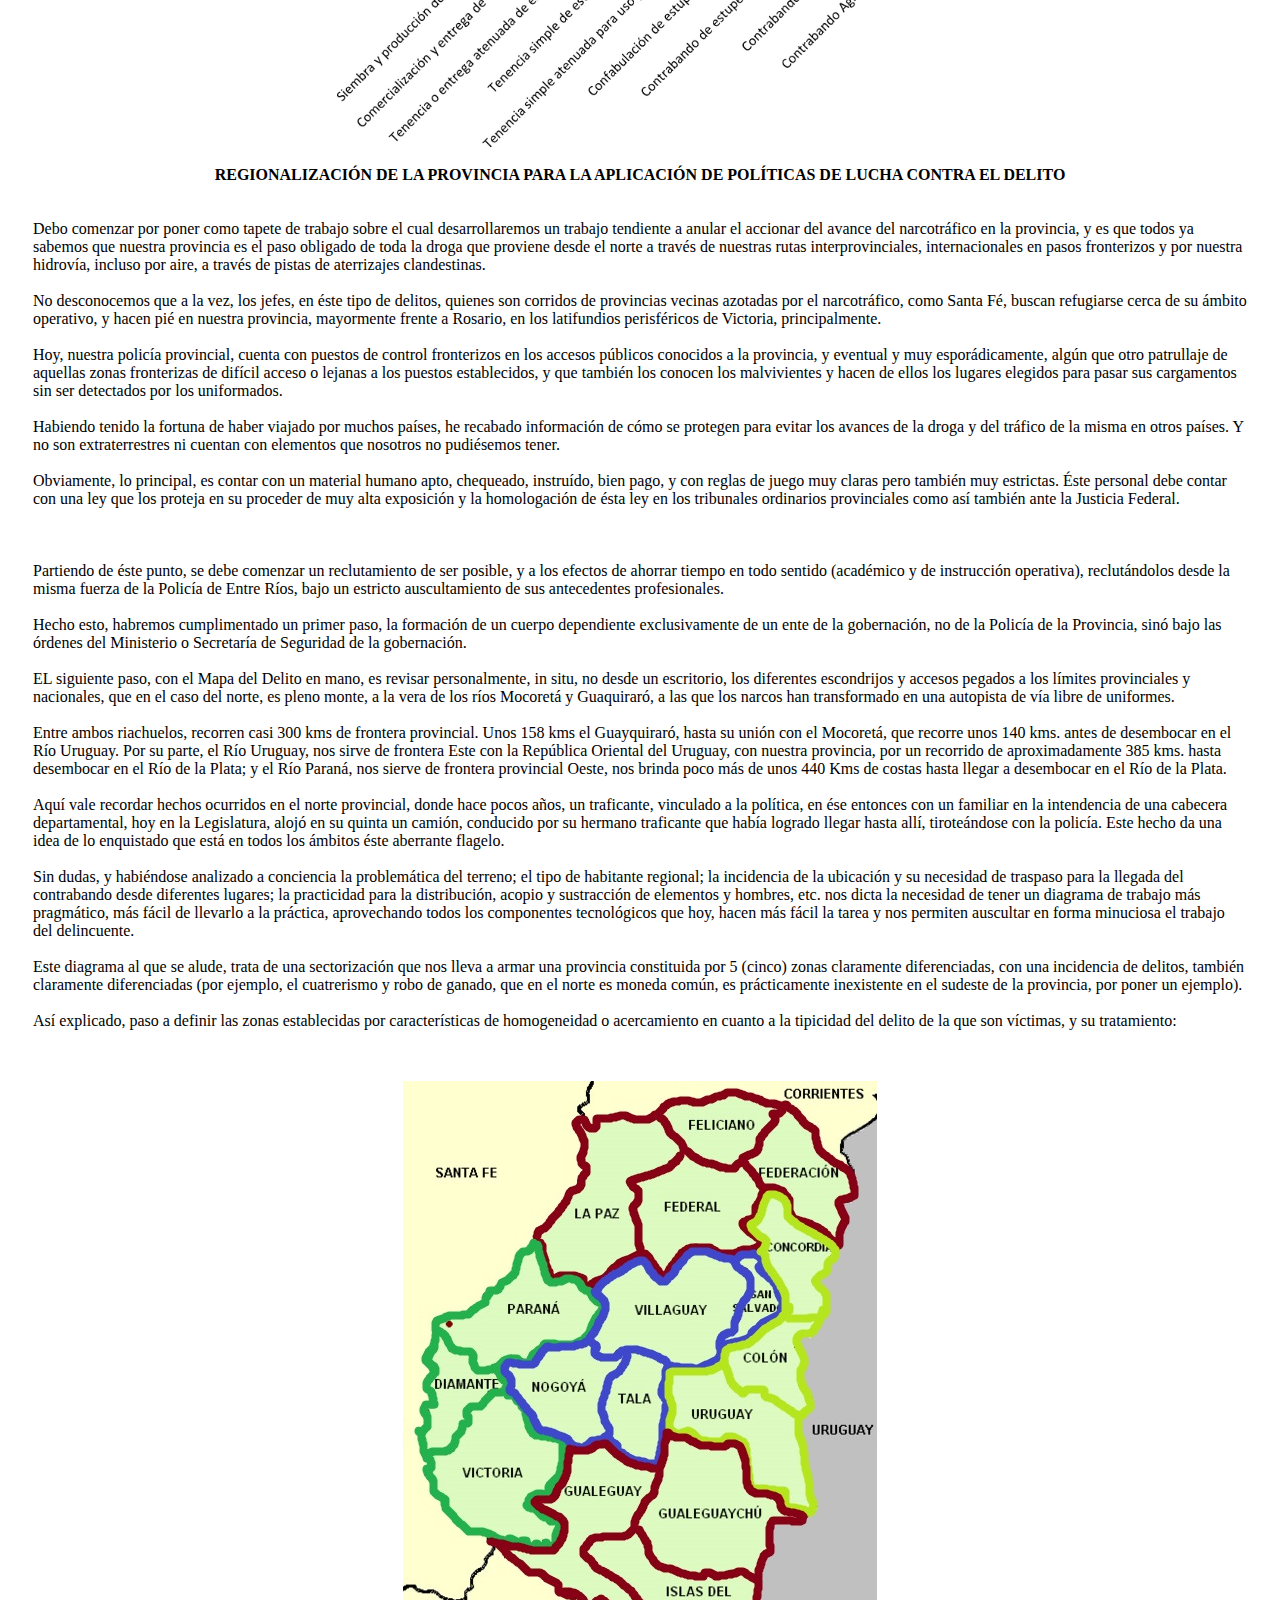
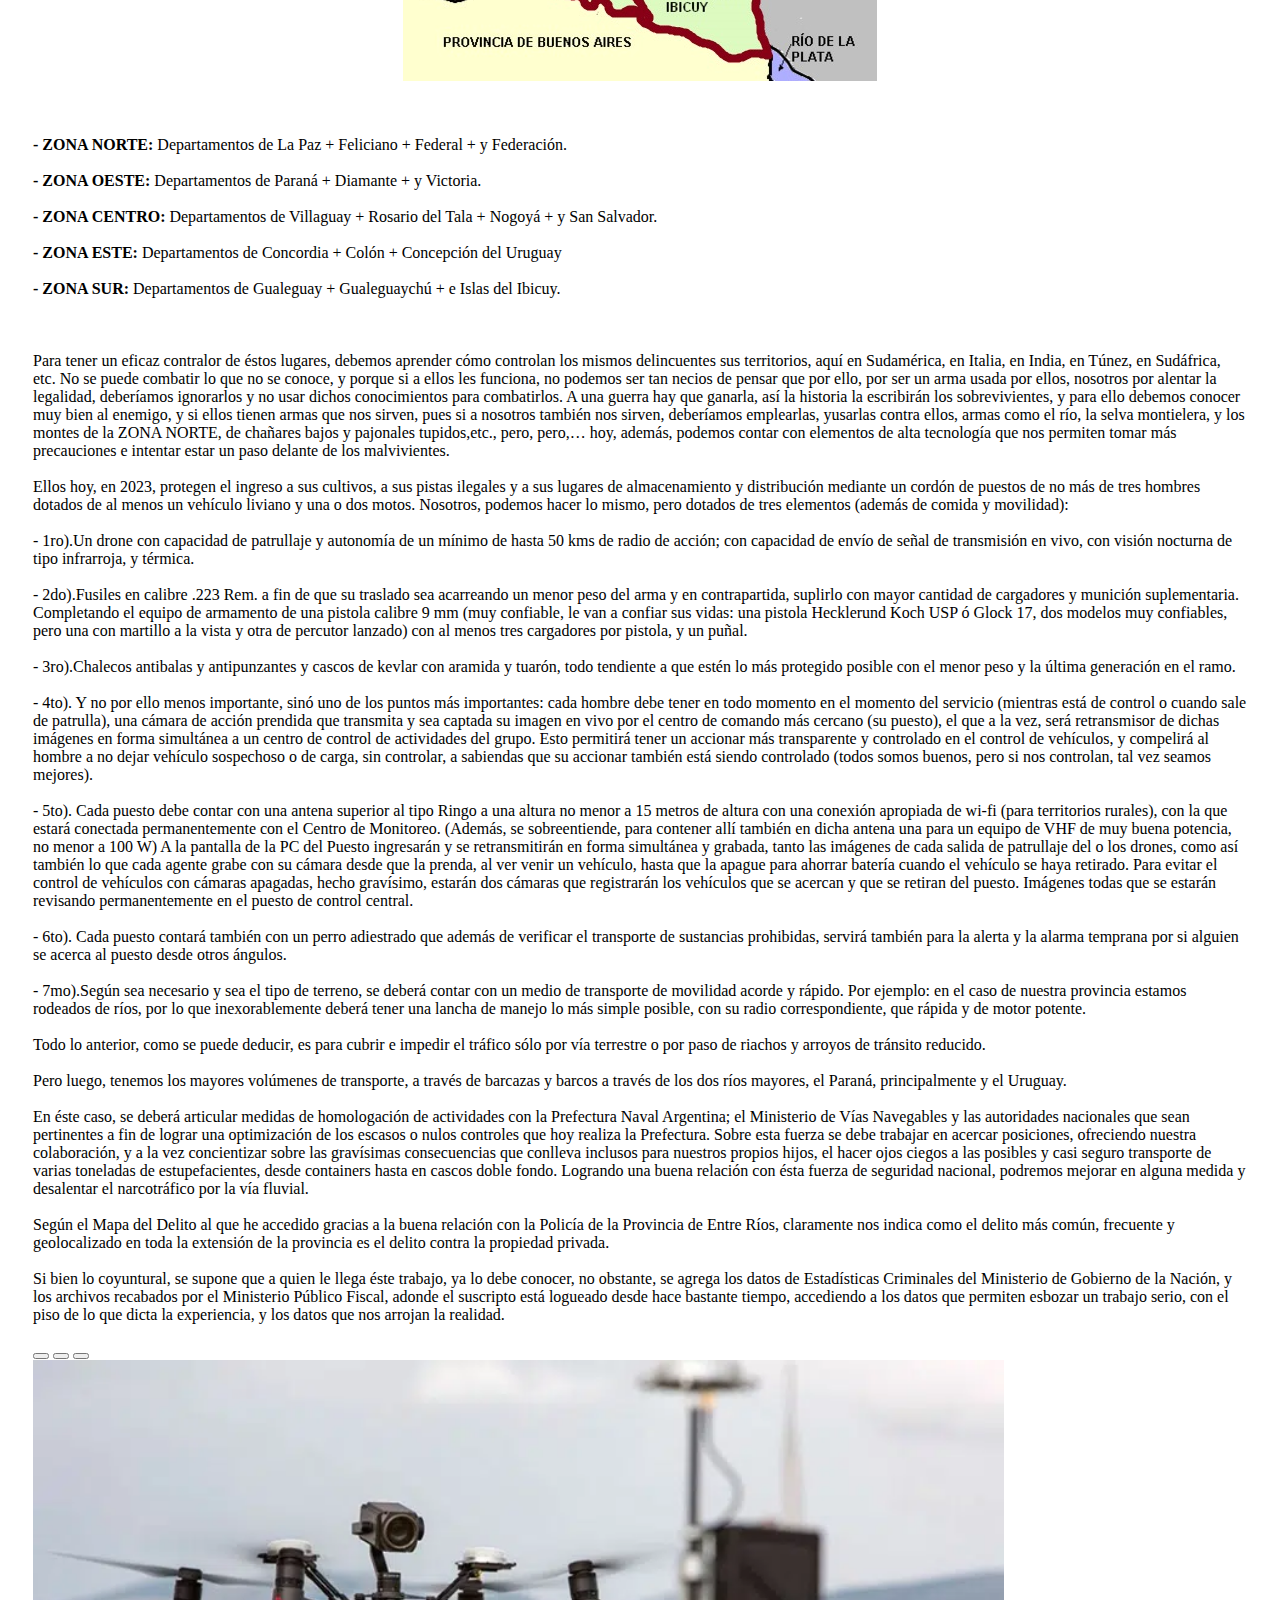
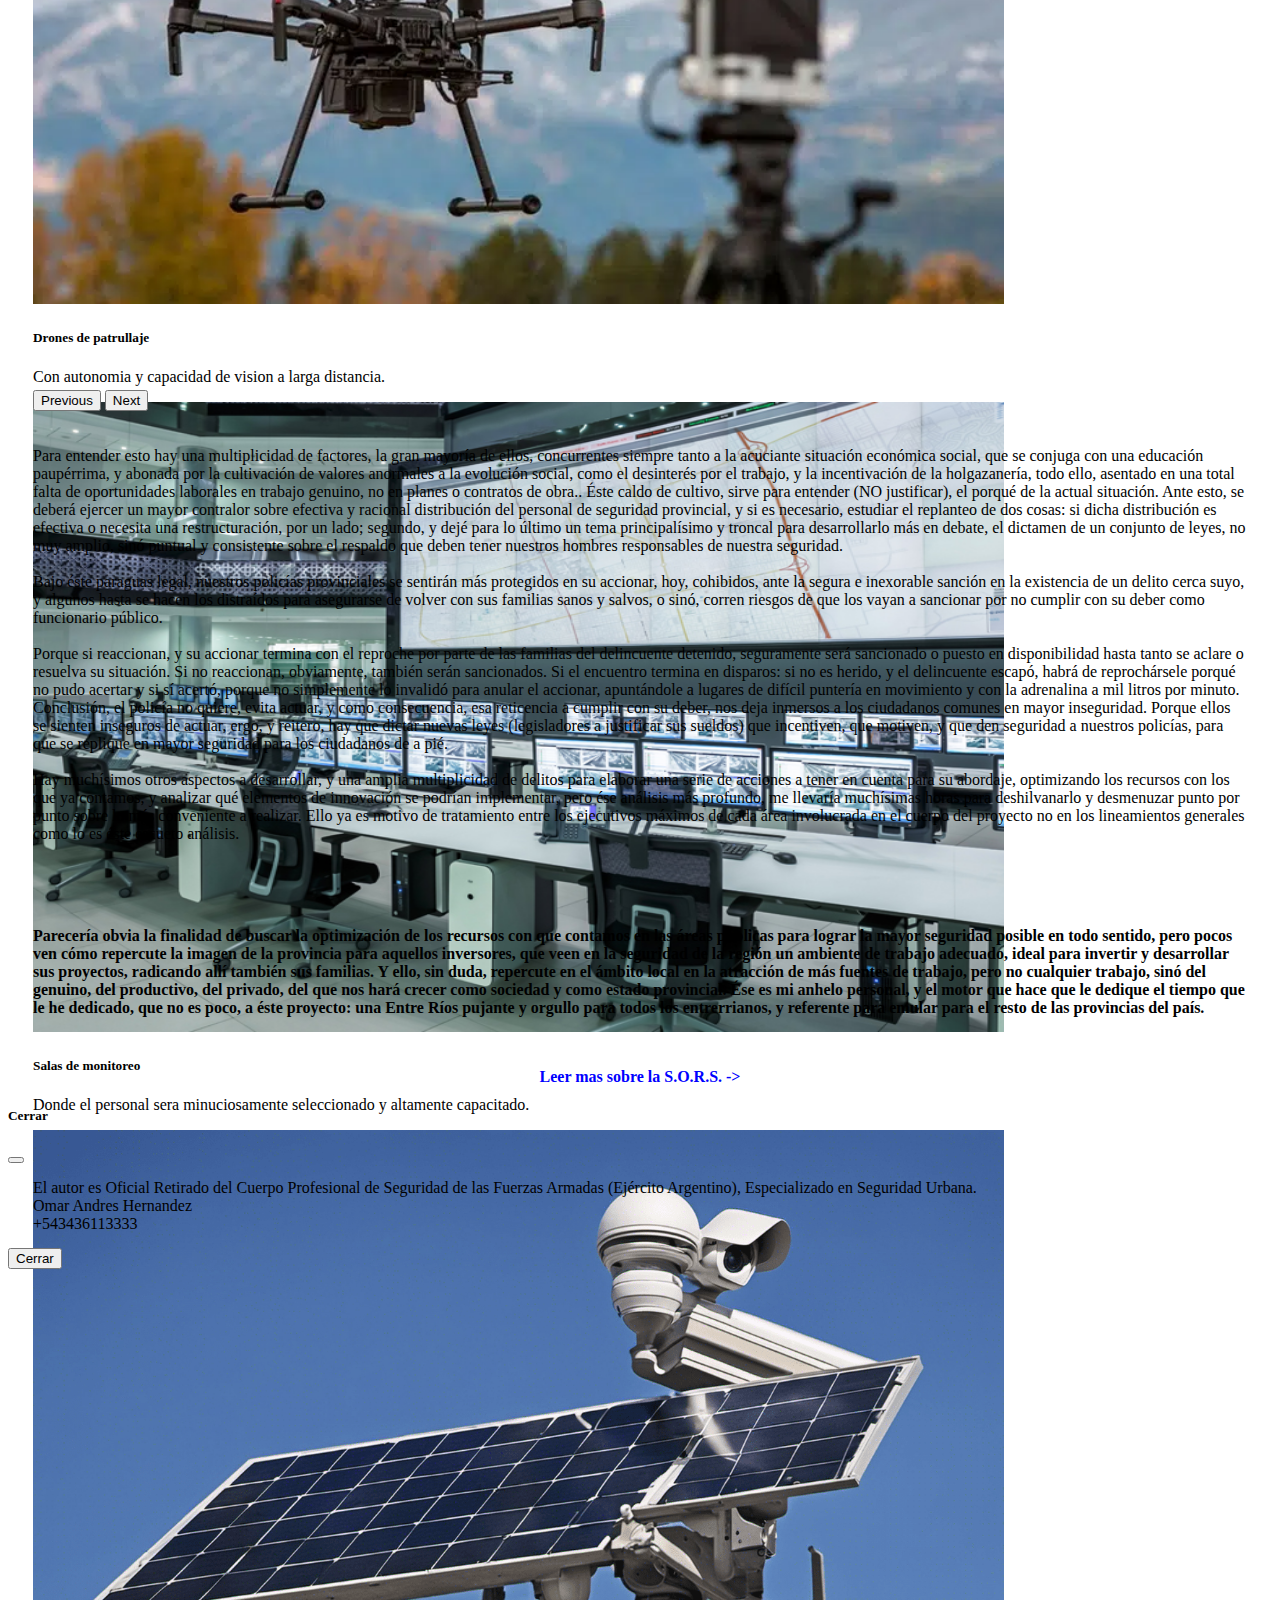
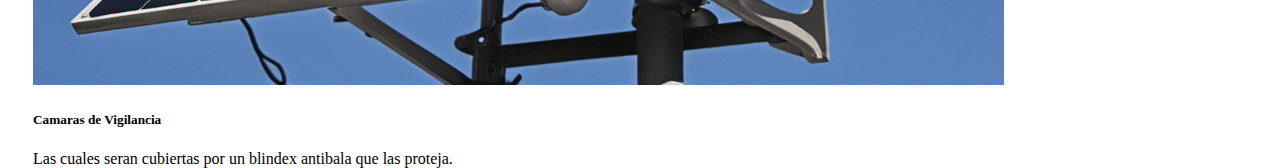
==== commit e6b58491: "justificado" ====
--- a/index.html
+++ b/index.html
@@ -21,7 +21,7 @@
   <body>
     <div class="phone-wsp">
       <a href="https://wa.me/+543436113333?text=Hola%20me%20interesa%20su%20proyecto%20de%20seguridad." target="_blank">
-        <img src="/src/pngegg.png" alt="Whatsapp">
+        <img src="src/pngegg.png" alt="Whatsapp">
       </a>
     </div>
 
@@ -30,35 +30,37 @@
         <strong>Autoria</strong> 
        </button>
     </div>
-
-
-    <div class="landing">
+    <div class="texto centrar">
+     <strong> <p class="title">S.O.R.S.</p></strong>
+    </div>
+
+    <div class="landing justificado">
         <br>
         <br>
-        <div class="paramapa"><img class="mapa" src="/src/entre-rios-provincia-argentina-diagrama-que-muestra-la-ubicacion-de-la-region-en-mapas-a-mayor-escala-composicion-de-cuadros-vectoriales-y-formas-png-en-una-s-2k08b21.jpg" alt="EntreRios"></div>
+        <div class="paramapa"><img class="mapa" src="src/entre-rios-provincia-argentina-diagrama-que-muestra-la-ubicacion-de-la-region-en-mapas-a-mayor-escala-composicion-de-cuadros-vectoriales-y-formas-png-en-una-s-2k08b21.jpg" alt="EntreRios"></div>
         <br>
-        <span>El devenir acelerado del avance de la criminalidad, hace que toda medida que dejemos sujeta solamente a la responsabilidad de quienes son nuestros protectores uniformados, la policía provincial o federal, sea insuficiente, y a la realidad basta remitirnos.</span>
-        <br>
-        <span>Son innumerables los actos que quedan impunes por la falta de compromiso social de los ciudadanos paranaenses, o por la limitada acción que ejerce las fuerzas del orden, ajustando su accionar a lo estrictamente reglamentado y/o visto in situ.</span>
-        <br><br>
-        <span>Por ello es irreversiblemente necesario volcar esfuerzos comunes para erradicar, prevenir y combatir los ilícitos, que el ciudadano medio se involucre, dejando de ser un mero espectador  a la espera de los resultados de otros, sin aportar otra cuota de sacrificio, que como el paga sus impuestos, el policía y el municipal también los paga. Para ello hemos previsto la instauración de un plan de Protección Comunitario en el cual los vecinos como tales, están incluídos, participando de lo que llamaremos Foros Zonales, y los que incluirán en cada uno de ellos en forma aglutinante, grupos de vecinos de una misma zona que tengan o compartan la misma o similar problemática.</span>
-        <br><br>
-        <span>Siempre hemos sabido que la seguridad básica como tal es y será competencia y responsabilidad exclusiva de la policía. También experimentamos tristemente como los índices de criminalidad e impunidad nos marcan que la antaña seguridad, ya no es tal y que hoy requiere del compromiso ciudadano desde sus órganos sociales.</span>
-        <br><br>
-        <span>Como ya se ha experimentado y con éxito en otras ciudades, consideramos necesario la creación de un organismo dependiente del ejecutivo municipal que planifique, coordine, ejecute y supervise éstas tareas, a fin de reducir las faltas de convivencia, alentando a la población a condenar y desalentar la marginalidad y la falta de respeto a los ciudadanos de Paraná, sus edificios y sus instituciones.</span>
-        <br><br>
-        <span>El delito ataca y perjudica a todos, pero especialmente a las personas pertenecientes a sectores sociales y económicos más débiles, quienes tienen menor asistencia o posibilidades de defenderse del flagelo, además de resultarles difícil o casi imposible superar los daños provocados por el mismo. El delito genera también un obstáculo para el desarrollo de nuevas inversiones productivas, tan necesarias para la generación de nuevos puestos de trabajo, hoy inexistentes en nuestra ciudad.</span>
-        <br><br>
-        <span>La lucha contra la inseguridad implica un ataque a sus múltiples elementos y causas, que van desde la atención de la problemática social –adicciones, violencia familiar, abandono, marginalidad, desempleo, etc.-, hasta la cuestión urbanística, la coordinación de los servicios de emergencia, la política educativa, la organización del tránsito y el adecuado manejo de la nocturnidad.</span>
-        <br><br>
-        <div class="paramapa"><img class="mapa" src="/src/hurtos generales graficos entre rios 2022.jpg" alt="EntreRios"></div>
-
-        <span>La autoridad política local es quien mejor conoce o debe conocer las causas generadoras de la inseguridad y los actores involucrados en la misma. <br> <br>
+        <span class="justificado">El devenir acelerado del avance de la criminalidad, hace que toda medida que dejemos sujeta solamente a la responsabilidad de quienes son nuestros protectores uniformados, la policía provincial o federal, sea insuficiente, y a la realidad basta remitirnos.
+        <br><br>
+        Son innumerables los actos que quedan impunes por la falta de compromiso social de los ciudadanos paranaenses, o por la limitada acción que ejerce las fuerzas del orden, ajustando su accionar a lo estrictamente reglamentado y/o visto in situ.
+        <br><br>
+        Por ello es irreversiblemente necesario volcar esfuerzos comunes para erradicar, prevenir y combatir los ilícitos, que el ciudadano medio se involucre, dejando de ser un mero espectador  a la espera de los resultados de otros, sin aportar otra cuota de sacrificio, que como el paga sus impuestos, el policía y el municipal también los paga. Para ello hemos previsto la instauración de un plan de Protección Comunitario en el cual los vecinos como tales, están incluídos, participando de lo que llamaremos Foros Zonales, y los que incluirán en cada uno de ellos en forma aglutinante, grupos de vecinos de una misma zona que tengan o compartan la misma o similar problemática.
+        <br><br>
+        Siempre hemos sabido que la seguridad básica como tal es y será competencia y responsabilidad exclusiva de la policía. También experimentamos tristemente como los índices de criminalidad e impunidad nos marcan que la antaña seguridad, ya no es tal y que hoy requiere del compromiso ciudadano desde sus órganos sociales.
+        <br><br>
+        Como ya se ha experimentado y con éxito en otras ciudades, consideramos necesario la creación de un organismo dependiente del ejecutivo municipal que planifique, coordine, ejecute y supervise éstas tareas, a fin de reducir las faltas de convivencia, alentando a la población a condenar y desalentar la marginalidad y la falta de respeto a los ciudadanos de Paraná, sus edificios y sus instituciones.
+        <br><br>
+        El delito ataca y perjudica a todos, pero especialmente a las personas pertenecientes a sectores sociales y económicos más débiles, quienes tienen menor asistencia o posibilidades de defenderse del flagelo, además de resultarles difícil o casi imposible superar los daños provocados por el mismo. El delito genera también un obstáculo para el desarrollo de nuevas inversiones productivas, tan necesarias para la generación de nuevos puestos de trabajo, hoy inexistentes en nuestra ciudad.
+        <br><br>
+        La lucha contra la inseguridad implica un ataque a sus múltiples elementos y causas, que van desde la atención de la problemática social –adicciones, violencia familiar, abandono, marginalidad, desempleo, etc.-, hasta la cuestión urbanística, la coordinación de los servicios de emergencia, la política educativa, la organización del tránsito y el adecuado manejo de la nocturnidad.</span>
+        <br><br>
+        <div class="paramapa"><img class="mapa" src="src/hurtos generales graficos entre rios 2022.jpg" alt="EntreRios"></div>
+
+        <span class="justificado">La autoridad política local es quien mejor conoce o debe conocer las causas generadoras de la inseguridad y los actores involucrados en la misma. <br> <br>
             El gobierno local, conformado por los Departamentos Ejecutivo y Deliberativo, estaría defraudando a los ciudadanos si no fija entre sus prioridades la generación de políticas de seguridad pública locales. <br> <br>
             Atento a ello, resultaría atinada la decisión de crear un área dentro del ámbito del Departamento Ejecutivo Municipal, avocada a la problemática de la  protección ciudadana y la seguridad pública local, hoy desbordada.
-            </span>
-        <br><br>
-        <span>El área a crearse, en virtud de la incuestionable importancia de su tarea, debería revestir el rango de Secretaría Municipal y ser conducida por una persona con probados conocimientos en el manejo y conducción del engranaje a poner en funcionamiento. <br> <br>
+        <br><br>
+        El área a crearse, en virtud de la incuestionable importancia de su tarea, debería revestir el rango de Secretaría Municipal y ser conducida por una persona con probados conocimientos en el manejo y conducción del engranaje a poner en funcionamiento. 
+        <br> <br>
           De conformidad con lo dispuesto por el artículo 178 de la Ley Orgánica de las Municipalidades, todas las autoridades policiales establecidas en la jurisdicción del Municipio son auxiliares del señor Intendente. <br> <br>
           El Departamento Ejecutivo Municipal encontraría a través de ésta Secretaría la asistencia necesaria en la planificación y ejecución de políticas en materia de seguridad pública. <br> <br>
           </span>
@@ -66,16 +68,15 @@
     </div>
     
     <nav class="sticky-top navbar  navbar-dark bg-dark">
-        <div class="container-fluid justify-content-center">
-          <a class="navbar-brand " href="#">
-            <img src="/src/Escudo_de_la_Provincia_de_Entre_Ríos.svg" alt="" width="30" height="24" class="d-inline-block align-text-top">
+        <div class="container-fluid justify-content-center navbar-brand">
+            <img src="src/Escudo_de_la_Provincia_de_Entre_Ríos.svg" alt="" width="30" height="24" class="d-inline-block align-text-top">
             Secretaria de Optimizacion de Recursos para la Seguridad (S.O.R.S.)
-          </a>
         </div>
     </nav>
     <br><br>
+
     <div class="texto">
-    <span class="texto">En tal sentido, podrán ser facultades de Secretaría, entre otras, las siguientes: <br>
+    <span class="texto justificado">En tal sentido, podrán ser facultades de Secretaría, entre otras, las siguientes: <br>
     <br>1) Elaborar y mantener actualizado un mapa del delito, a los fines de obtener un acabado conocimiento de la actividad delictiva en la ciudad de Paraná. Así sabremos grados y características de las distintas modalidades delictivas, registro de los delincuentes y zonas afectadas. No se puede combatir lo que no se conoce.<br><br>
     2) Apoyar, coordinar y colaborar con el accionar de las fuerzas policiales. En tal sentido, esta Secretaría estaría al tanto de todas las necesidades de las fuerzas del orden, tanto de recursos materiales como humanos, a los fines de gestionar la debida asistencia del Estado Nacional y Provincial; coordinaría con las fuerzas el accionar de las mismas, principalmente en materia preventiva; y controlaría el desempeño de los funcionarios policiales en busca de una policía eficiente y comprometida con tan honorable causa.<br><br>
     3) Recibir información de actividades delictivas, instrumentando los mecanismos idóneos para reservar la identidad del informante, en el caso que ello sea solicitado por el interesado. De este modo, la comunidad encontraría en el poder político y, a través de éste, en la fuerza policial, la contención y el respaldo que implora.<br><br>
@@ -104,6 +105,7 @@
         </div>
 
   <div class="modal-body">
+    <span class="justificado">
           <strong>
           Título Primero <br>
   DISPOSICIONES GENERALES <br>
@@ -222,7 +224,7 @@
   -	Regulación de instalación por etapas<br>
   -	ANEXO 4 con la ubicación de las primeras X (x en letras) cámaras.<br>
   </div>
-
+</span>
   <div class="modal-footer">
      <button type="button" class="btn btn-secondary" data-bs-dismiss="modal">Cerrar</button>
         </div>
@@ -235,7 +237,7 @@
 </div>
 
   <div class="texto">
-    <span>
+    <span class="justificado">
       El organigrama que se expone a continuación, es el propuesto a ejecutar, para lograr los resultados satisfactorios, arriba enunciados, con profesionalismo, con seriedad, con transparencia, sabiendo qué hacer, cómo hacerlo, y dónde aplicarlo para lograr que la ciudad sea el ámbito seguro que siempre debió ser. <br><br>
     </span>
     </div>
@@ -256,16 +258,18 @@
             <div class="col">
               <div class="collapse multi-collapse" id="multiCollapseExample1">
                 <div class="card card-body">
+                  <span class="justificado">
                   La Subsecretaría de Coordinación y Enlace Interno: la misma tendrá la función del contralor de optimización de los recursos internos del Municipio, supervisando el desempeño de los mismos. <br> <br>
                   Por ejemplo, debería ser específica del área Seguridad, la supervisión antes de la habilitación de cualquier comercio, o evento a abrir o realizarse, debiendo tener máximo recelo en cubrir las espaldas del Sr Intendente en primer lugar y la gestión toda a través de la coordinación estrecha con otras áreas (Habilitaciones, Talleres mecánicos, Acción Social; Salud Pública Municipal; Obras Sanitarias Municipal, etc.), algunas de las cuales, en otras ciudades, queda, generalmente dentro de la órbita de ésta Subsecretaría, o poseen dentro de ellas una <strong>oficina de evaluación de Análisis de Riesgos,</strong> dependiente de ésta Subsecretaría. <br><br>
                   Si se definiese que esta Subsecretaría no participe como parte obligatoria de la habilitación comercial o industrial de un privado o empresa, dentro del éjido urbano de la ciudad de Paraná, en tal caso si, será necesario, contar con la habilitación de acción por parte del Presidente Municipal, para que en forma programada, o no programada, acción que definirá el Secretario de Seguridad, pueda sin previo aviso, visitar a diferentes comercios, empresas, industrias, o locales de tipo comercial, a verificar de que el mismo cuente con los requerimientos básicos que debe tener en cumplimiento para el ejercicio normal y ajustado a reglamentaciones, siempre desde el punto de vista de la seguridad, tanto para sus operadores como para sus clientes y la comunidad toda.<br><br>
-                  
+                </span>
                 </div>
               </div>
             </div>
             <div class="col">
               <div class="collapse multi-collapse" id="multiCollapseExample2">
                 <div class="card card-body">
+<span class="justificado">
 <strong>Análisis de las Direcciones de la Subsecretaría de Protección Comunitaria.</strong><br><br>
 
 <strong>La Dirección de Foros Zonales</strong> tendrá por responsabilidad el enlace permanente entre el municipio a través de ésta Dirección con los ciudadanos seleccionados como Presidentes de Foros de cada zona de la ciudad, las cuales se aglutinarán por cercanías entre vecinos a los cuales los aglutina las mismas necesidades y requerimientos. Los Presidentes de Foros Zonales tendrán contacto directo con el Dto. De FZ y éste volcará esas inquietudes para ejercer una planificación más adecuada de los recorridos de los móviles y ubicar eventualmente en los lugares más adecuados las cámaras de la zona, así como valerse a través de ellos de información de aquellos datos que colaboren a las investigaciones que puedan llevar a cabo el personal policial, siempre con los comprobantes correspondientes.<br><br>
@@ -299,11 +303,11 @@
       <p>
       </div>
       <br>
-
+    </span>
 
         
-<div class="texto">
-    <span>Queda claro que, dar más especificaciones puntuales (como por ejemplode qué forma se evitará que las autoridades o la entidad municipal, sea pasible de acciones judiciales por el elevado stress de algunas de las tareas inherentes a la actividad de seguridad o por la exposición a situaciones de alta emotividad, etc.,) son soluciones específicas, puntuales que solo las conoce quien tiene la capacidad para diseñar, organizar, y ejecutar, en conjunto, las tareas en forma satisfactoria. <br><br>
+<div class="texto ">
+    <span class="justificado">Queda claro que, dar más especificaciones puntuales (como por ejemplode qué forma se evitará que las autoridades o la entidad municipal, sea pasible de acciones judiciales por el elevado stress de algunas de las tareas inherentes a la actividad de seguridad o por la exposición a situaciones de alta emotividad, etc.,) son soluciones específicas, puntuales que solo las conoce quien tiene la capacidad para diseñar, organizar, y ejecutar, en conjunto, las tareas en forma satisfactoria. <br><br>
       Del mismo modo la selección estratégica de cada lugar, el porqué de dicha selección, para la colocación de un determinado tipo de cámara, sea anti-vandálica común o no, de largo alcance y definición, domo común, de acción permanente con o  sin cables (con pantalla solar), o con pantalla con protección RB3 (nivel de blindaje de una pantalla transparente inferior, que impide que desde abajo, destruyan la cámara mediante disparos de arma de fuego), obviamente, en el caso de los lugares de alto índice de conflictividad.<br><br>
       Asimismo la selección del personal, y de qué extracción particular social se deberá elegirlo, dado su formación y compromiso, y el chequeo exhaustivo inequívoco previo.<br><br>
       De igual manera, se obvian los “tips” que hacen al “know-how” de la selección participativa en la composición de los foros zonales. Algo medular a la hora de insertar al mismo ciudadano, haciendo valer su compromiso con la municipalidad y con la ciudad.<br><br>
@@ -316,7 +320,7 @@
 
 
  <div class="texto">
-  <span>La mayor preocupación y el norte de ésta área técnica, será optimizar tanto los recursos humanos, unidos a la tecnología, y al despliegue de conocimientos técnicos y experiencia, al servicio de la recuperación de los espacios verdes; la confianza en los desplazamientos en zonas de alta convergencia de jóvenes, como escuelas, clubes y centros de esparcimiento, etc. Hacer que los ciudadanos sientan el respaldo municipal y que hay más ojos, más personal, para asegurarle un trabajo seguro; para que las madres, vuelvan con sus hijos a las plazas, a sabiendas que nadie las estará esperando para acercárseles y amedrentarlas con un pedido de mala cara por una ayuda, o una moneda, mientras se les desencajan los ojos al malviviente y se desespera la madre por la seguridad de su hijo. <br><br>
+  <span class="justificado">La mayor preocupación y el norte de ésta área técnica, será optimizar tanto los recursos humanos, unidos a la tecnología, y al despliegue de conocimientos técnicos y experiencia, al servicio de la recuperación de los espacios verdes; la confianza en los desplazamientos en zonas de alta convergencia de jóvenes, como escuelas, clubes y centros de esparcimiento, etc. Hacer que los ciudadanos sientan el respaldo municipal y que hay más ojos, más personal, para asegurarle un trabajo seguro; para que las madres, vuelvan con sus hijos a las plazas, a sabiendas que nadie las estará esperando para acercárseles y amedrentarlas con un pedido de mala cara por una ayuda, o una moneda, mientras se les desencajan los ojos al malviviente y se desespera la madre por la seguridad de su hijo. <br><br>
     Para que los padres de adolescentes sepan y confíen que si permitieron a sus hijos ir a una reunión o a un evento, el mismo ha sido controlado en sus medidas de seguridad y cualquier imponderable hoy, será un evento previsto en nuestra gestión y sabremos cómo se habrá de responder. <br><br>
     Sin improvisaciones, con ejecutivos técnicos con conocimientos específicos el área, que debe contar con personal seleccionado por los mismos técnicos, un área donde se viene a aplicar conocimientos, no a aprender, porque en la Seguridad no se experimenta, no se improvisa a costa de la vida del ciudadano. <br><br>
     Permitir el “sanateo” en Seguridad, conlleva un riesgo incalculable, y de consecuencias insospechadas, ya lo hemos vivido, no hay lugar para el “politiqueo”.<br><br>
@@ -332,7 +336,7 @@
     Fuera de todo lo dicho, avanzando, y adentrándonos en la prevención y combate del delito, sabemos que la Policía de la Provincia de Entre Ríos, está cumpliendo una labor muy comprometida y efectiva, no solo en la atención del delito más usual no solo en Entre Ríos, sinó en todo el país: el delito contra la propiedad privada; y como segundo delito, pero más peligroso, por las secuelas a corto, mediano y largo plazo, con más víctimas, y cada vez con más jóvenes incursionando en él: el narcotráfico.<br><br><br><br>
   </span>
 
-  <div class="paramapa"><img class="mapa" src="/src/estupefacientes 2022 en entrerios.jpg" alt="EntreRios"></div>
+  <div class="paramapa"><img class="mapa" src="src/estupefacientes 2022 en entrerios.jpg" alt="EntreRios"></div>
 
 <div class="centrar">
     <span class="texto">
@@ -341,7 +345,7 @@
 DE LUCHA CONTRA EL DELITO</strong>
     </span></div>
     <br><br>
-    <span>
+    <span class="justificado">
 Debo comenzar por poner como tapete de trabajo sobre el cual desarrollaremos un trabajo tendiente a anular el accionar del avance del narcotráfico en la provincia, y es que todos ya sabemos que nuestra provincia es el paso obligado de toda la droga que proviene desde el norte a través de nuestras rutas interprovinciales, internacionales en pasos fronterizos y por nuestra hidrovía, incluso por aire, a través de pistas de aterrizajes clandestinas.<br><br>
 No desconocemos que a la vez, los jefes, en éste tipo de delitos, quienes son corridos de provincias vecinas azotadas por el narcotráfico, como Santa Fé, buscan refugiarse cerca de su ámbito operativo, y hacen pié en nuestra provincia, mayormente frente a Rosario, en los latifundios perisféricos de Victoria, principalmente.<br><br>
 Hoy, nuestra policía provincial, cuenta con puestos de control fronterizos en los accesos públicos conocidos a la provincia, y eventual y muy esporádicamente, algún que otro patrullaje de aquellas zonas fronterizas de difícil acceso o lejanas a los puestos establecidos, y que también los conocen los malvivientes y hacen de ellos los lugares elegidos para pasar sus cargamentos sin ser detectados por los uniformados.<br><br>
@@ -364,12 +368,12 @@
  </div>
 
 <br><br>
- <div class="paramapa"><img class="sectores" src="/src/mapa-politico-de-entre-rios.jpg" alt="EntreRios"></div>
+ <div class="paramapa"><img class="sectores" src="src/mapa-politico-de-entre-rios.jpg" alt="EntreRios"></div>
 
 
 <br><br>
 <div class="texto">
-<span>
+<span class="justificado">
 <strong>- ZONA NORTE: </strong>Departamentos de La Paz + Feliciano + Federal + y Federación. <br><br>
 <strong>- ZONA OESTE: </strong>Departamentos de Paraná + Diamante + y Victoria.<br><br>
 <strong>- ZONA CENTRO: </strong>Departamentos de Villaguay + Rosario del Tala + Nogoyá + y San Salvador.<br><br>
@@ -403,21 +407,21 @@
           </div>
           <div class="carousel-inner">
             <div class="carousel-item active" data-bs-interval="20000">
-              <img src="/src/drones.webp" class="d-block w-100 container-fluid" alt="...">
+              <img src="src/drones.webp" class="d-block w-100 container-fluid" alt="...">
               <div class="carousel-caption d-none d-md-block ">
                 <h5>Drones de patrullaje</h5>
                 <p>Con autonomia y capacidad de vision a larga distancia.</p>
               </div>
             </div>
             <div class="carousel-item">
-              <img src="/src/salas de monitoreo.jpg" class="d-block w-100 container-fluid"  alt="...">
+              <img src="src/salas de monitoreo.jpg" class="d-block w-100 container-fluid"  alt="...">
               <div class="carousel-caption d-none d-md-block ">
                 <h5>Salas de monitoreo</h5>
                 <p>Donde el personal sera minuciosamente seleccionado y altamente capacitado.</p>
               </div>
             </div>
             <div class="carousel-item">
-              <img src="/src/camaras.png" class="d-block w-100 container-fluid"  alt="...">
+              <img src="src/camaras.png" class="d-block w-100 container-fluid"  alt="...">
               <div class="carousel-caption d-none d-md-block ">
                 <h5>Camaras de Vigilancia</h5>
                 <p>Las cuales seran cubiertas por un blindex antibala que las proteja.</p>
@@ -449,7 +453,7 @@
 <br><br>
 
 <div class="texto">
-  <span><strong>
+  <span class="justificado"><strong>
     Parecería obvia la finalidad de buscar la optimización de los recursos con que contamos en las áreas públicas para lograr la mayor seguridad posible en todo sentido, pero pocos ven cómo repercute la imagen de la provincia para aquellos inversores, que veen en la seguridad de la región un ambiente de trabajo adecuado, ideal para invertir y desarrollar sus proyectos, radicando allí también sus familias. Y ello, sin duda, repercute en el ámbito local en la atracción de más fuentes de trabajo, pero no cualquier trabajo, sinó del genuino, del productivo, del privado, del que nos hará crecer como sociedad y como estado provincial. Ése es mi anhelo personal, y el motor que hace que le dedique el tiempo que le he dedicado, que no es poco, a éste proyecto: una Entre Ríos pujante y orgullo para todos los entrerrianos, y referente para emular para el resto de las provincias del país. <br></strong>
   </span>
 </div>
@@ -476,7 +480,7 @@
   <div class="modal-body">
       <div class="texto">
 
-
+        <span>
           El autor es Oficial Retirado del Cuerpo Profesional de Seguridad de las Fuerzas Armadas (Ejército Argentino), Especializado en Seguridad Urbana.
           <br>
           Omar Andres Hernandez <br>
--- a/styles.css
+++ b/styles.css
@@ -1,7 +1,16 @@
 /* Estilos generales */
+span{
+    text-align: justify;
+}
 .landing {
     height: 100hv;
-    margin: 10px 25px;
+    margin: 0px 25px;
+}
+.justificado{
+    text-align: justify;
+}
+.title{
+    font-size: 30px;
 }
 nav{
  justify-content: center;
@@ -11,6 +20,9 @@
   width: 100%;
   background-color: black;
   z-index: 999;
+}
+.navbar-brand{
+    color: white;
 }
 .carousel{
     height: 50%;
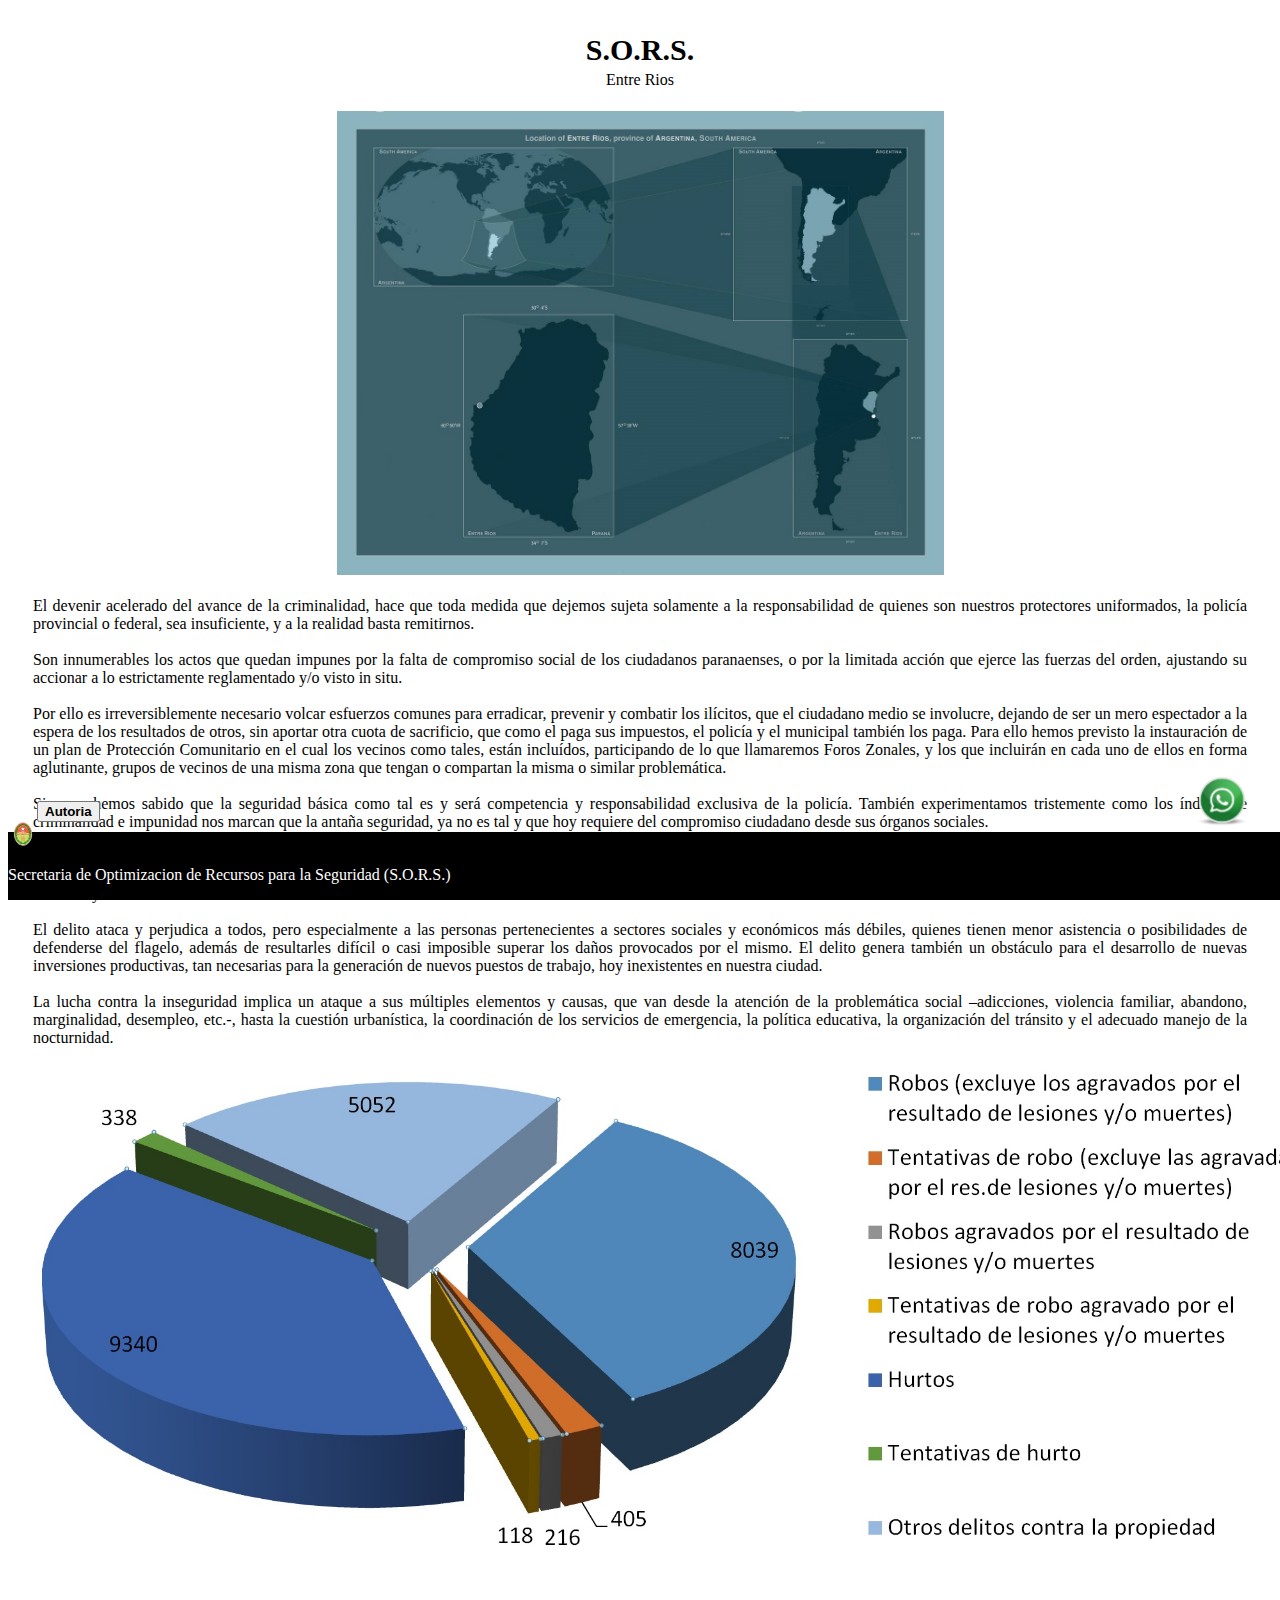
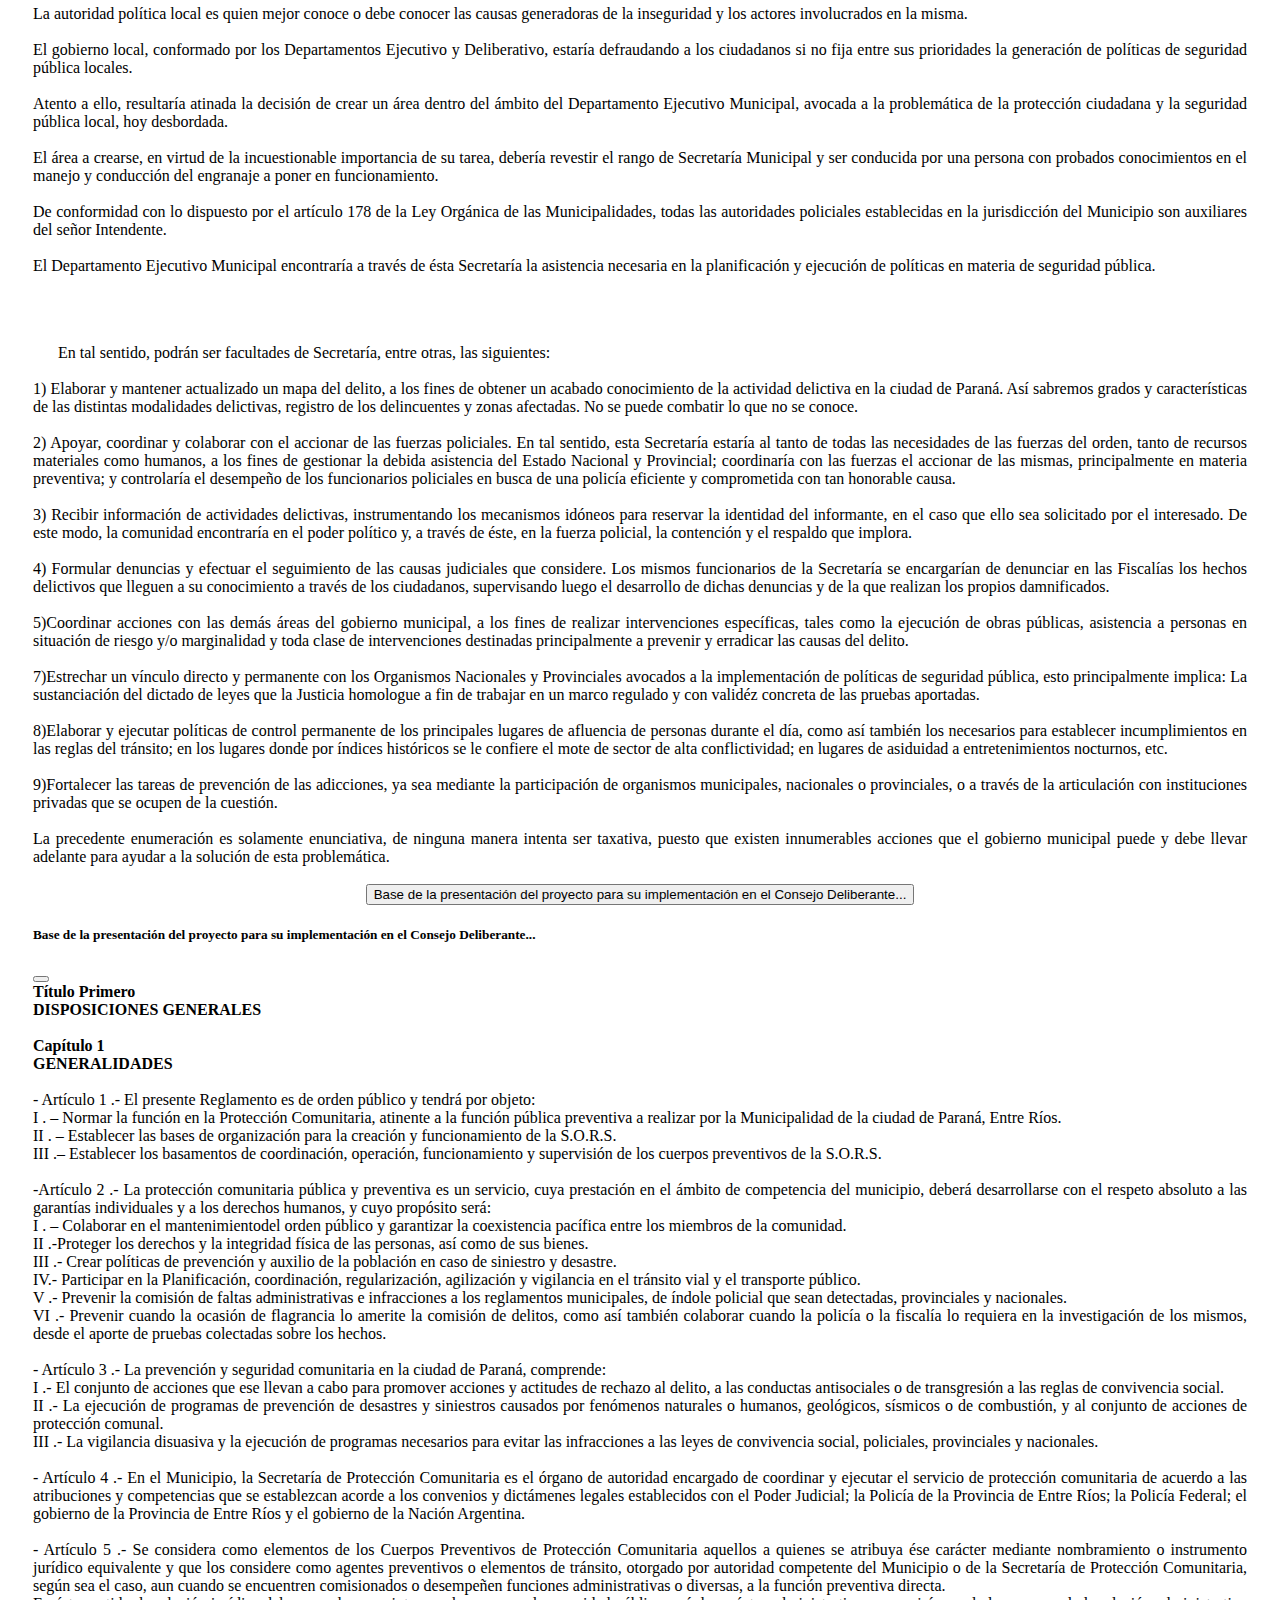
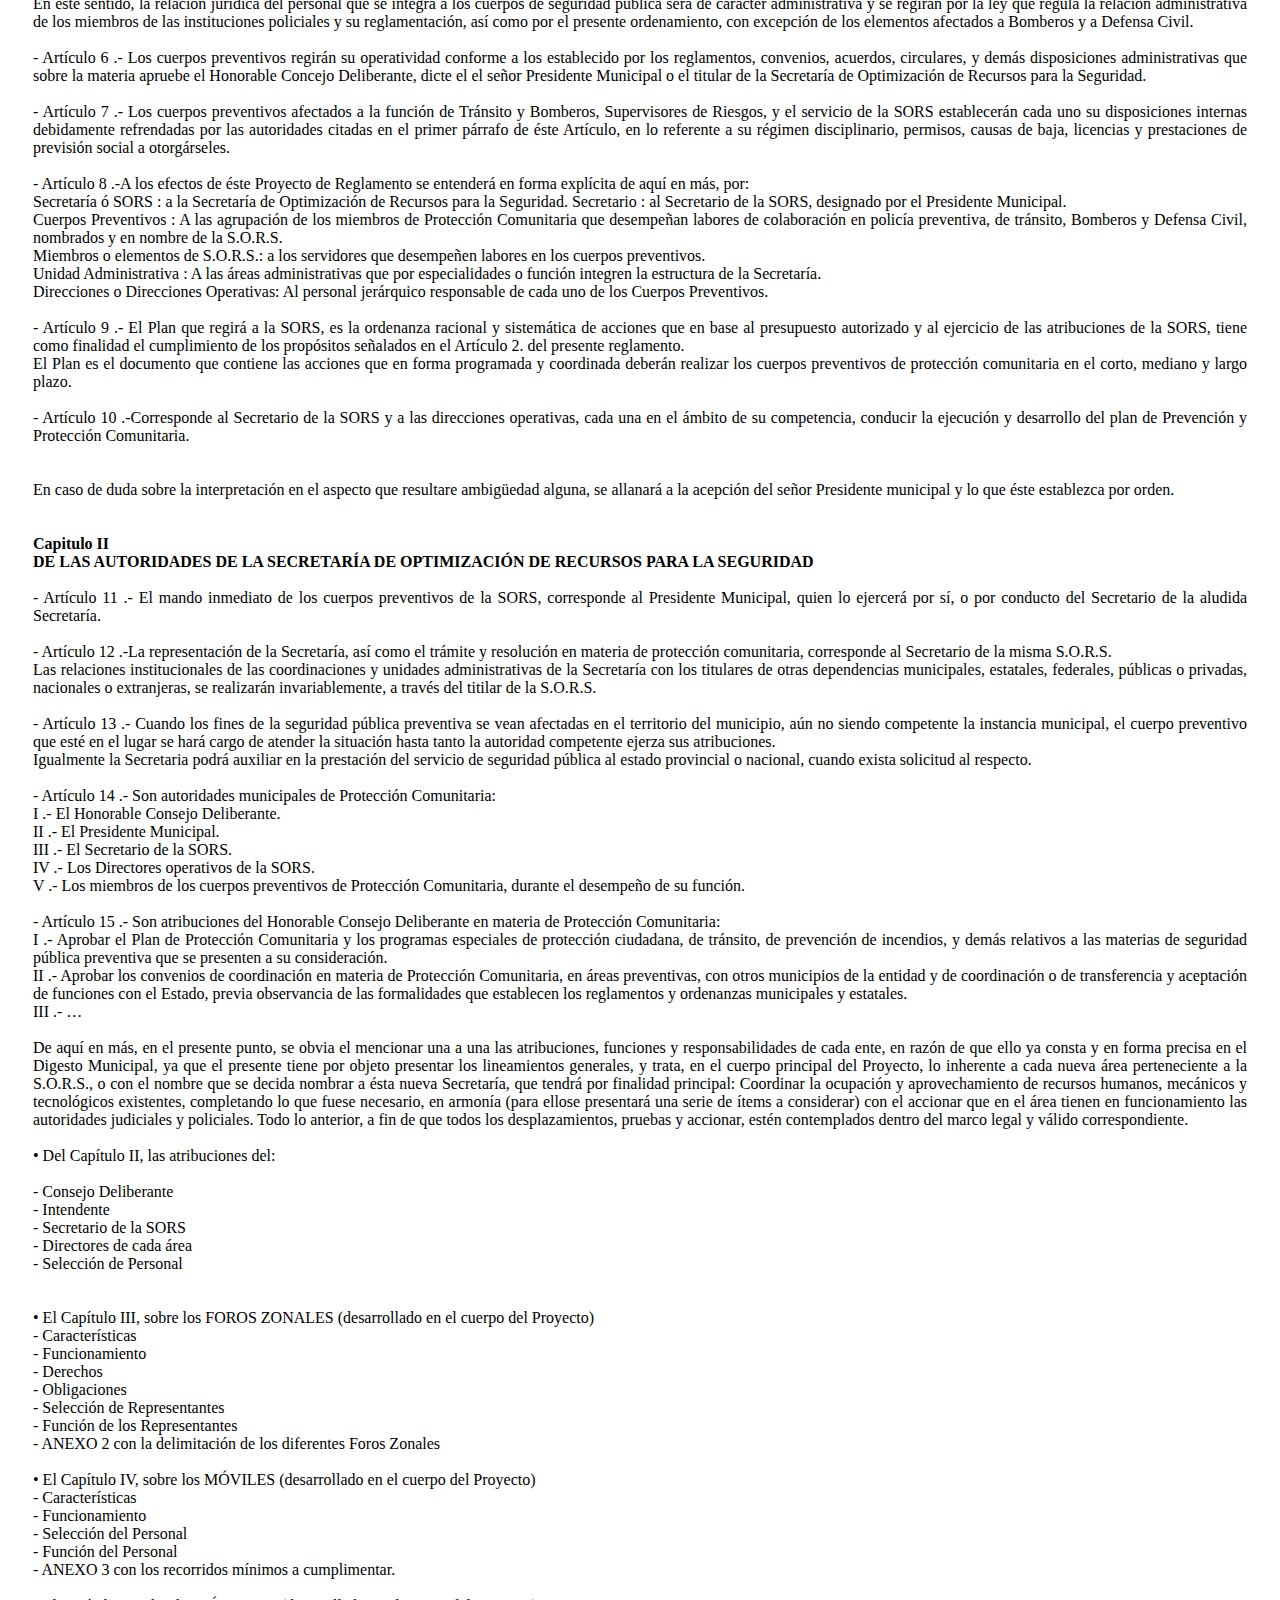
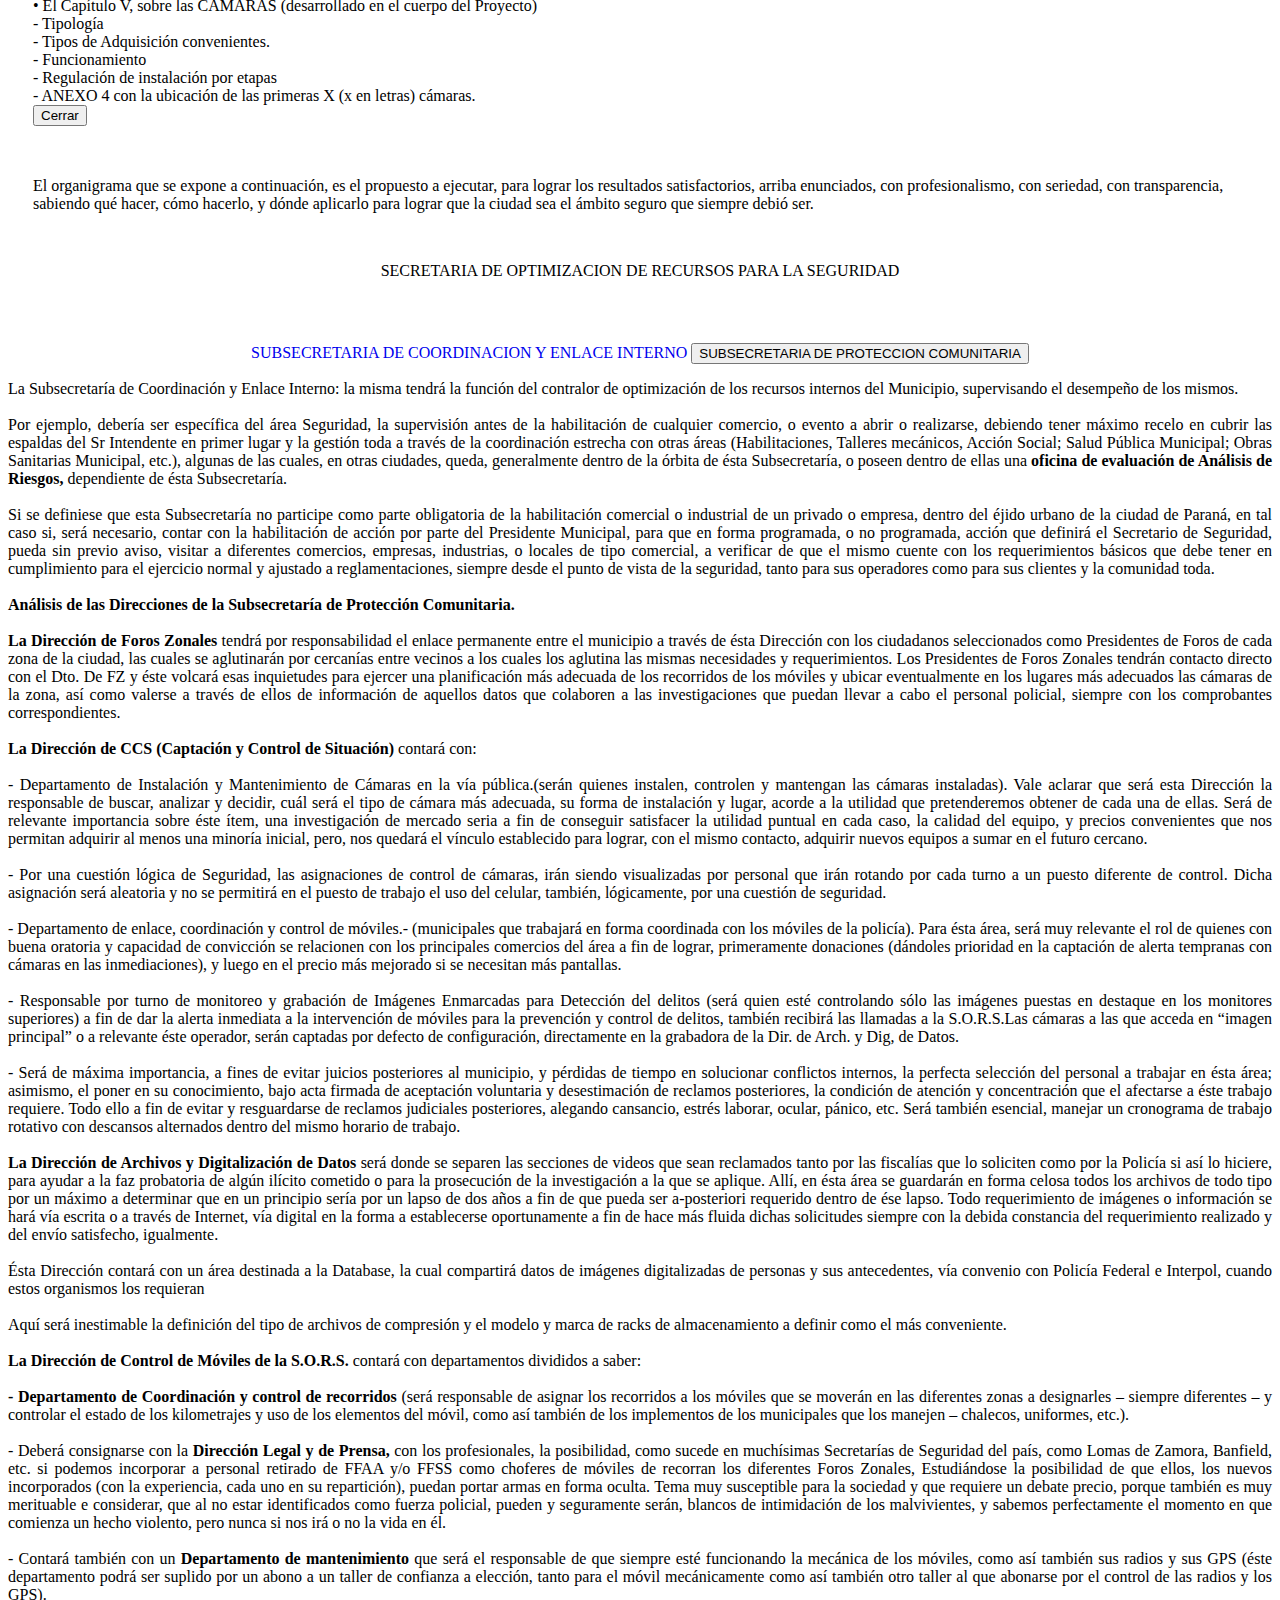
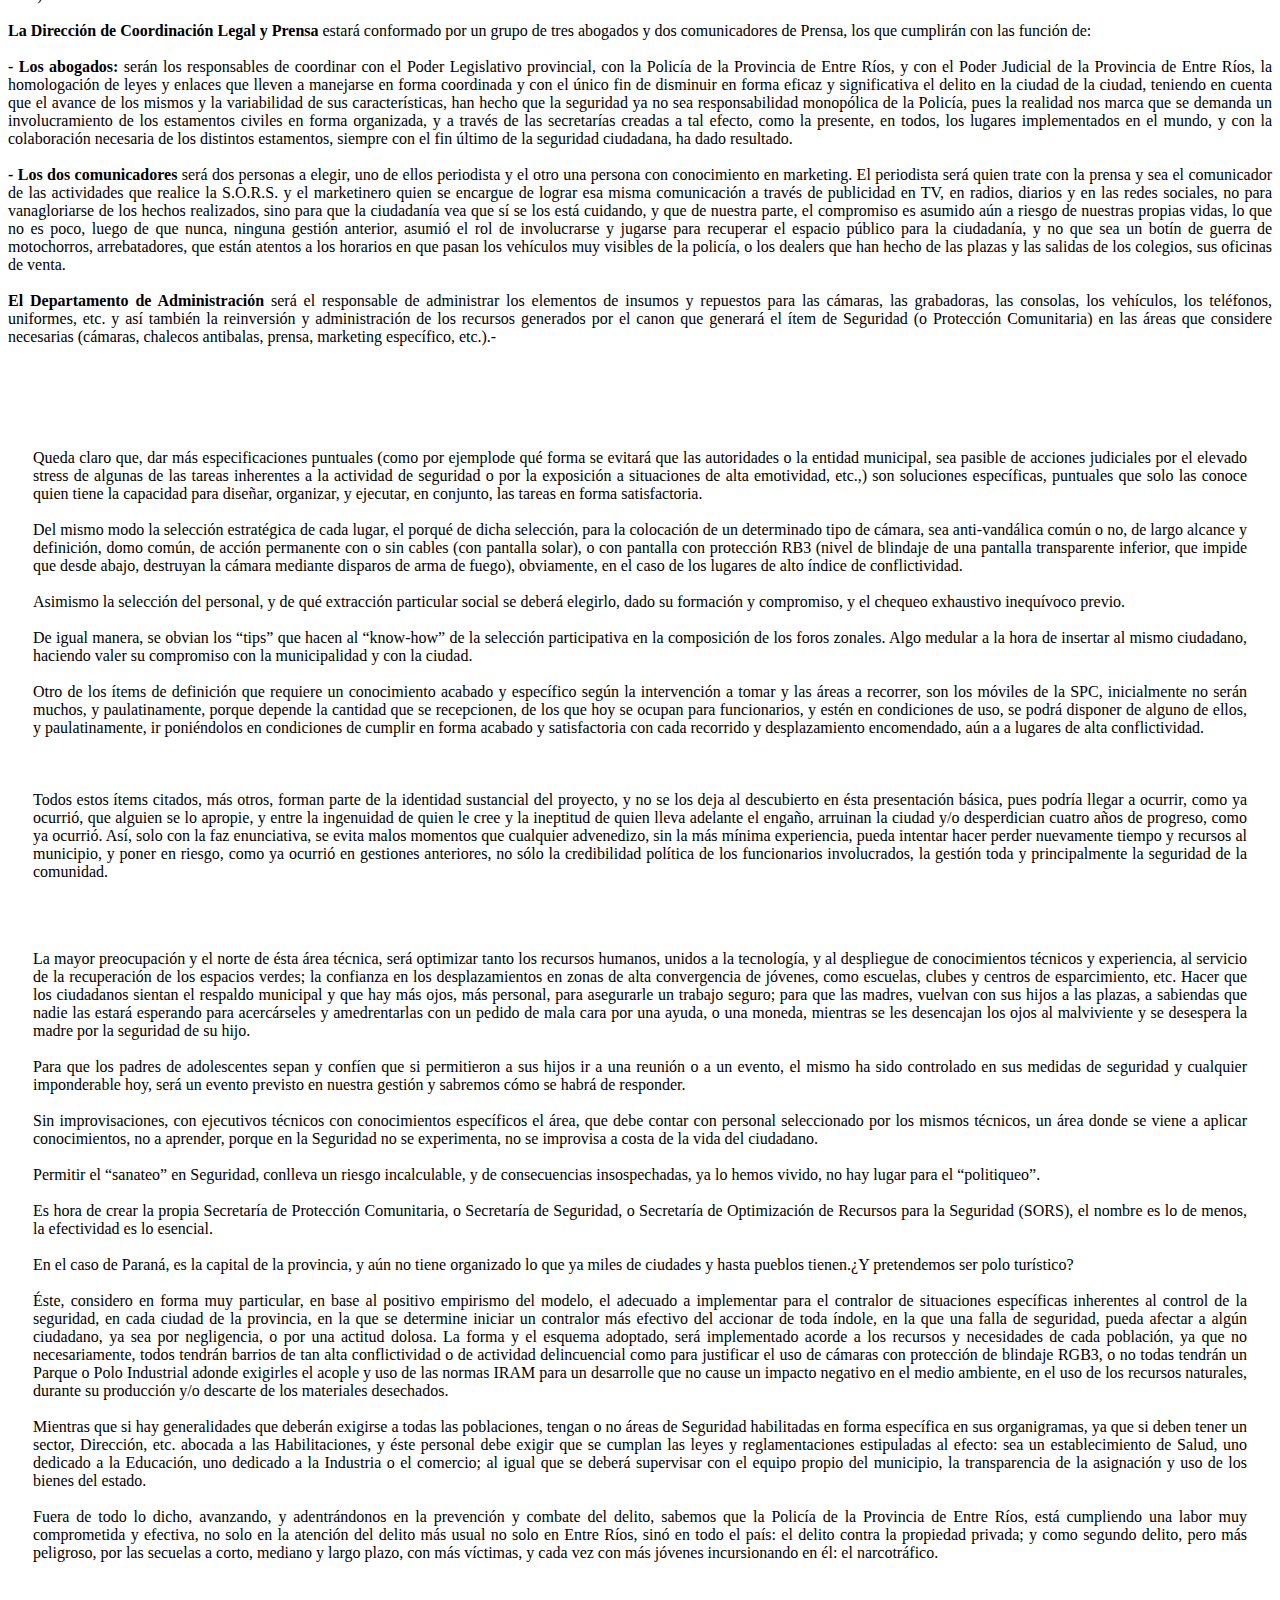
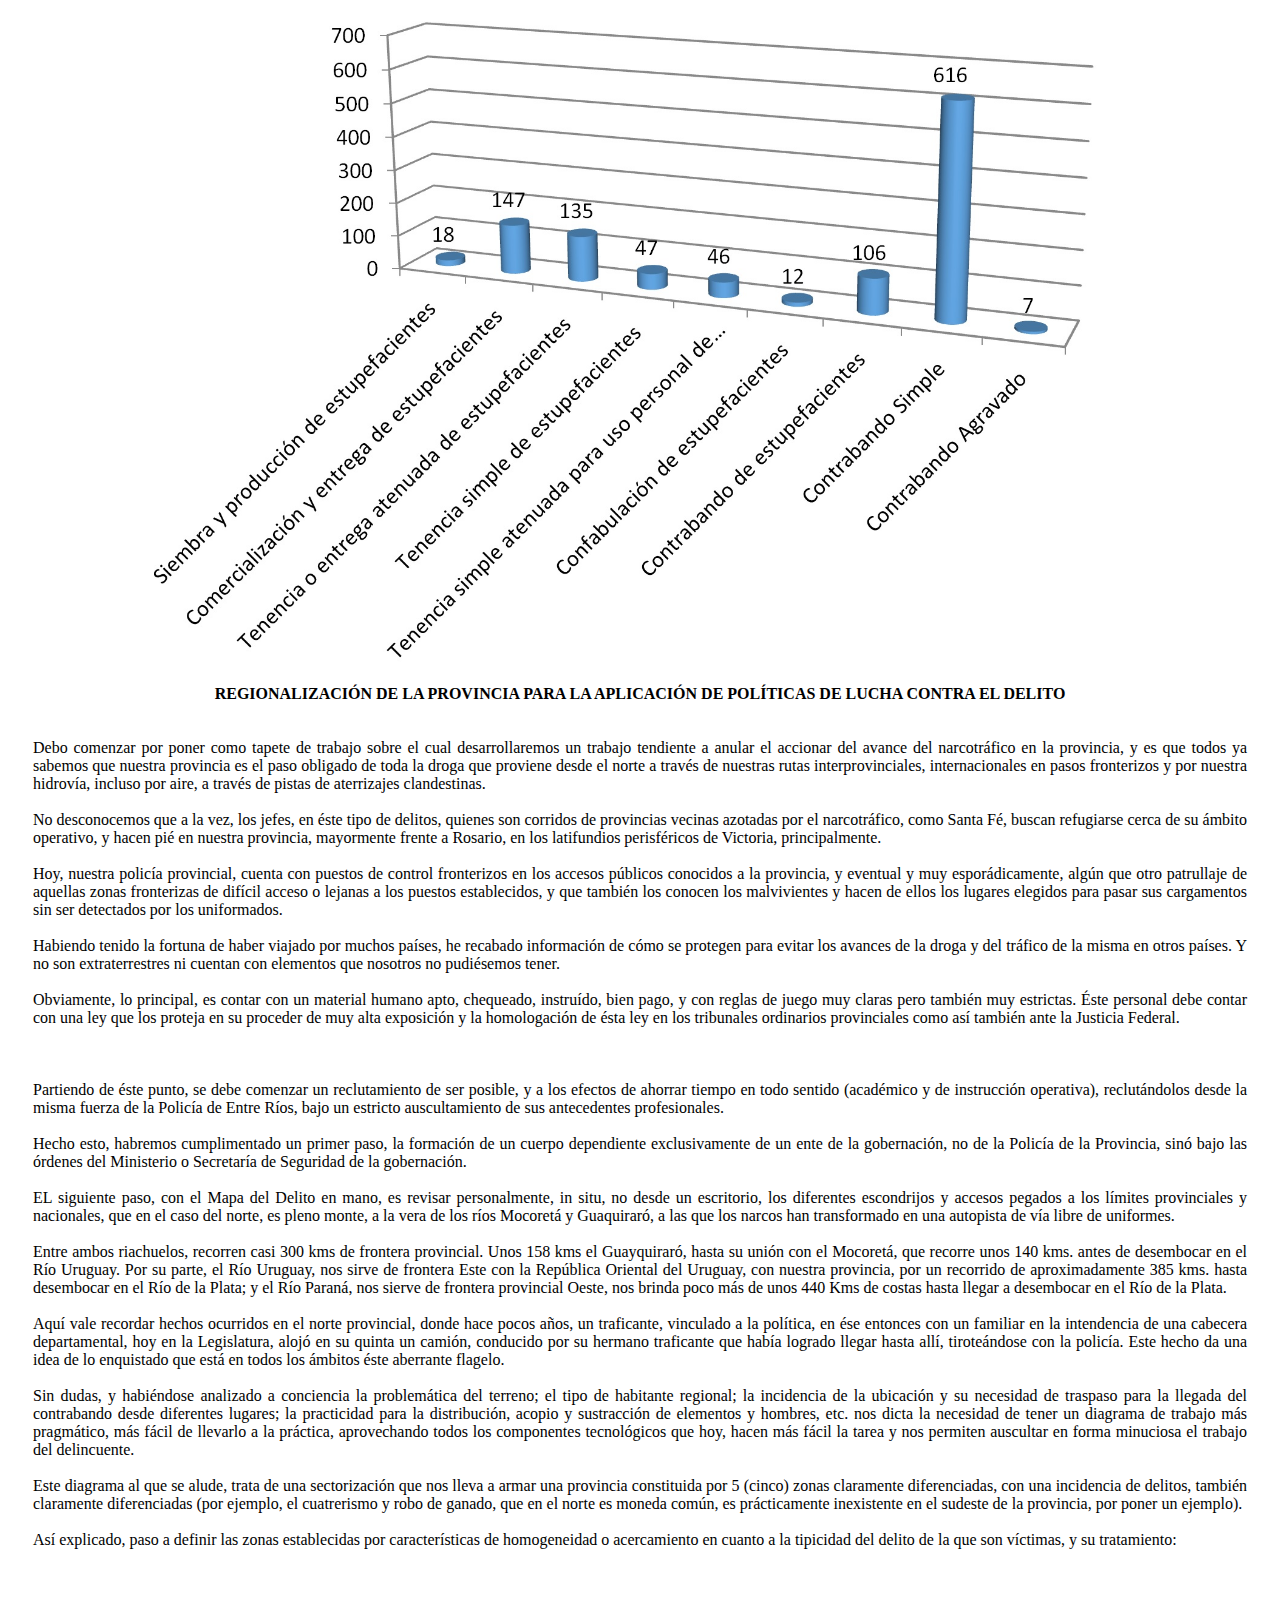
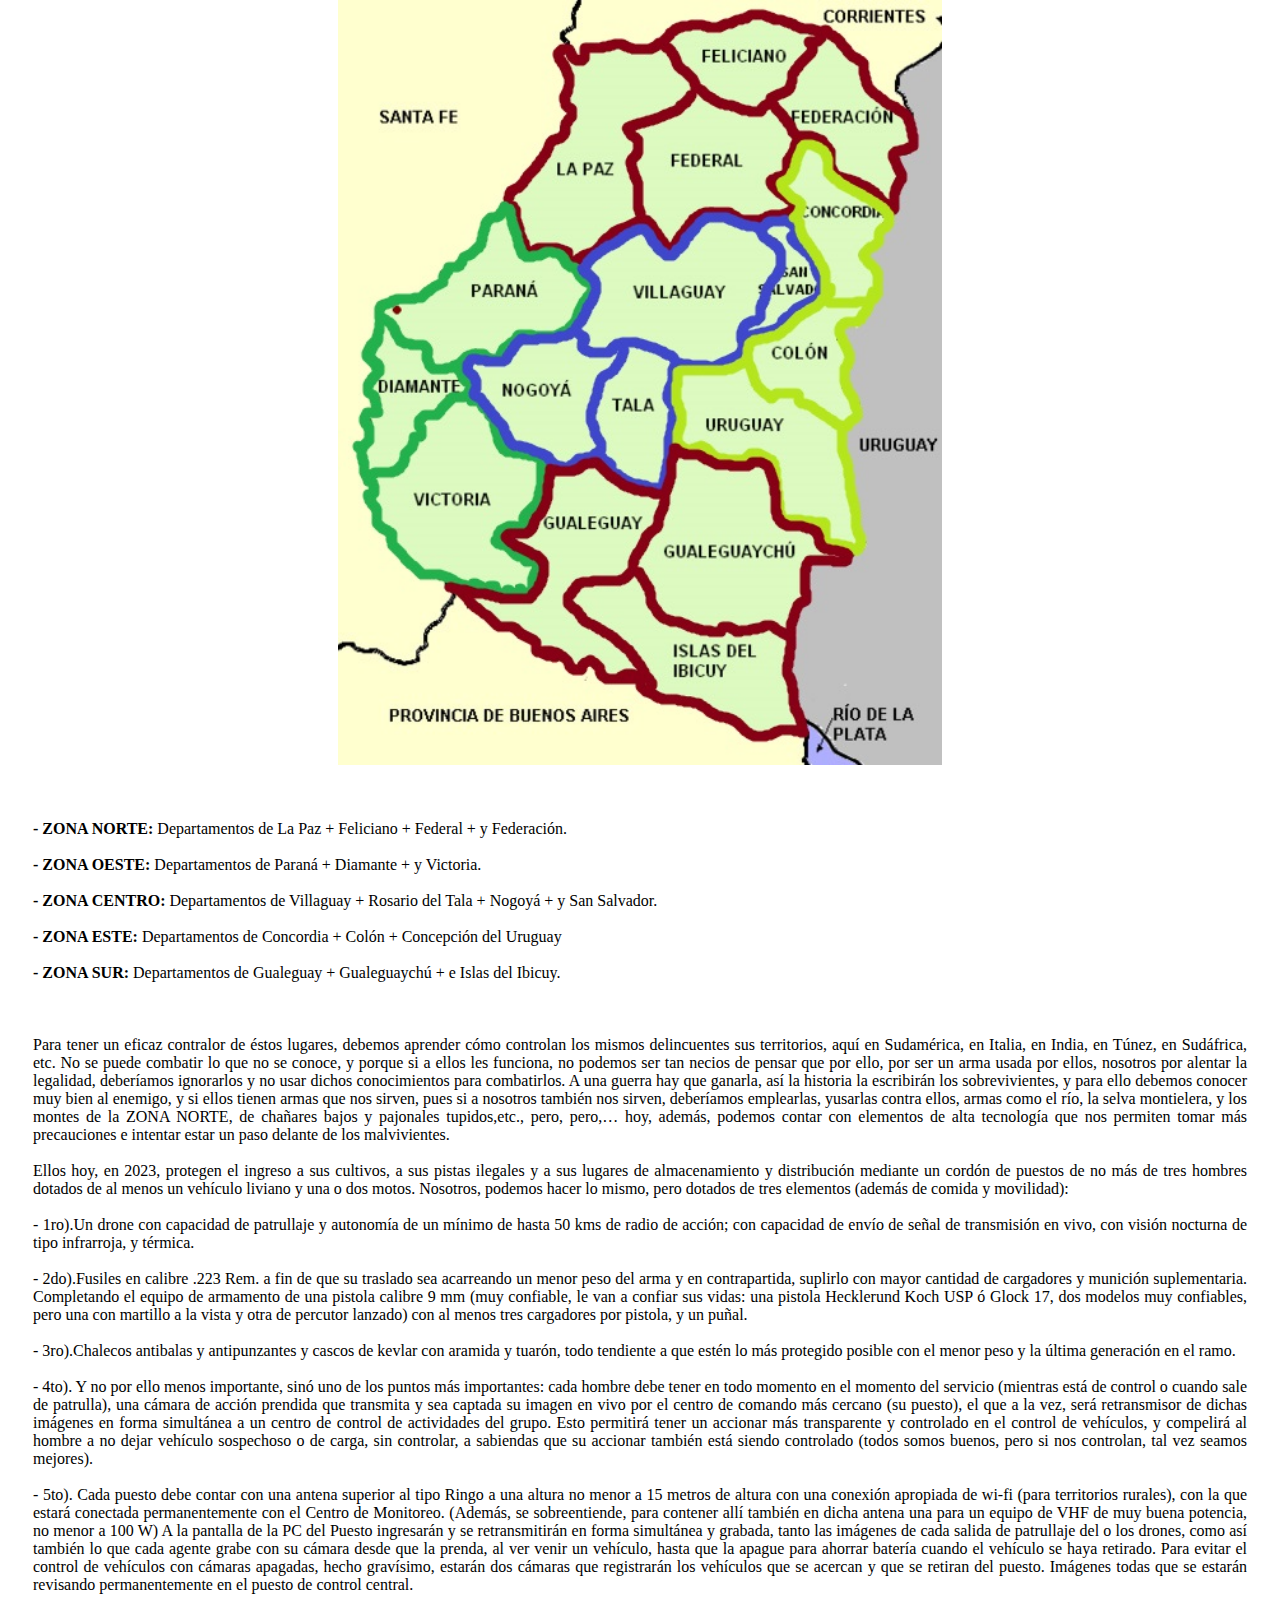
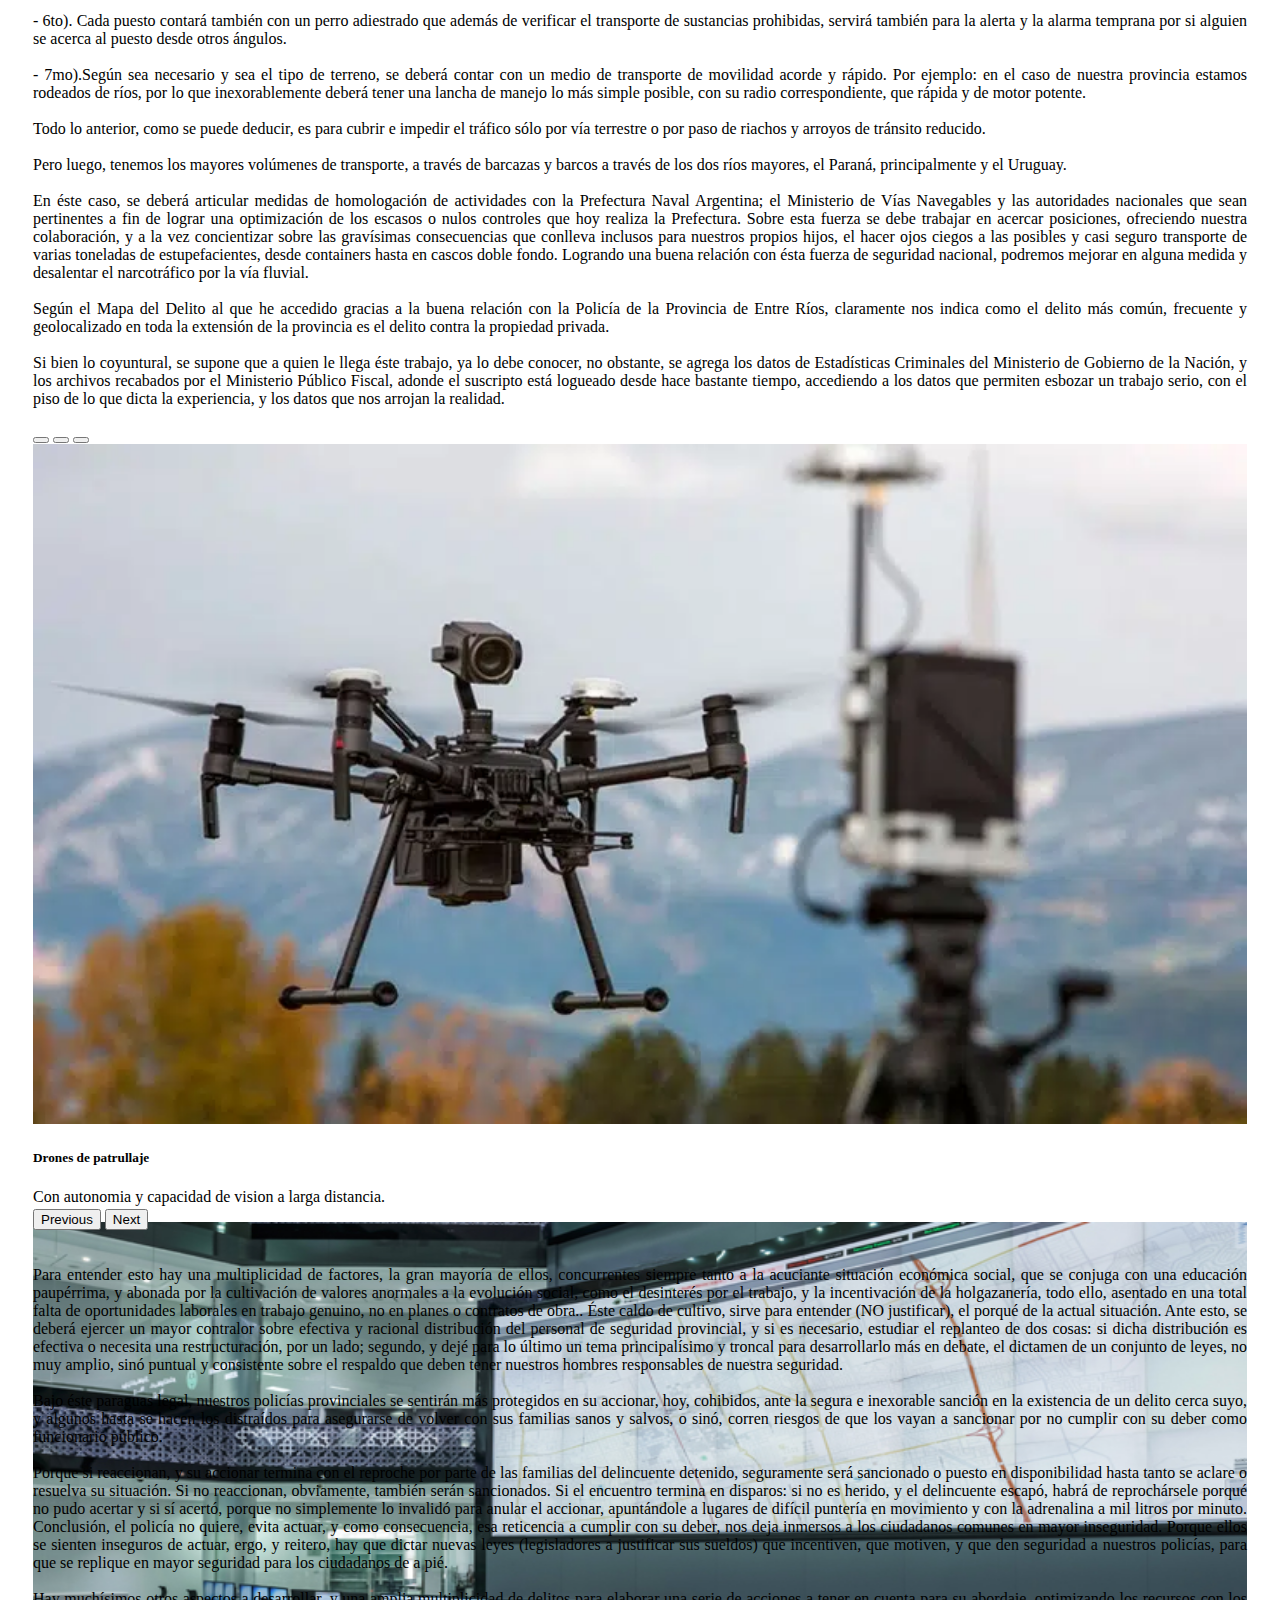
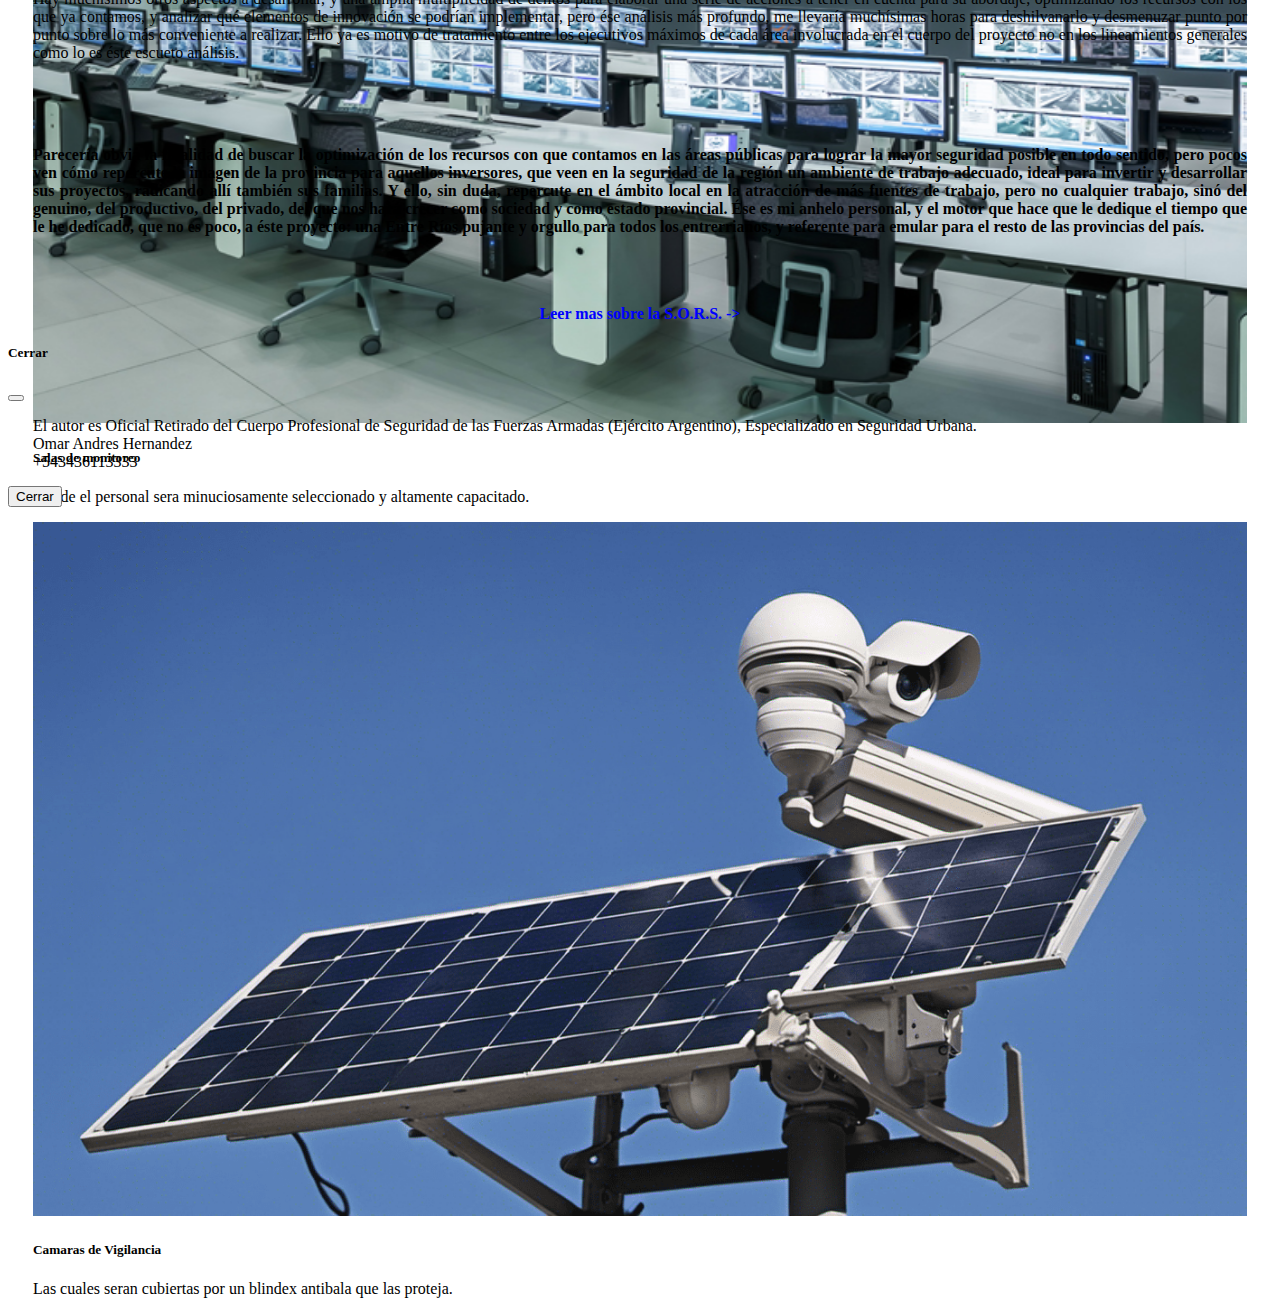
==== commit 52e0fbab: "falta iconos bajos" ====
--- a/index.html
+++ b/index.html
@@ -21,7 +21,7 @@
   <body>
     <div class="phone-wsp">
       <a href="https://wa.me/+543436113333?text=Hola%20me%20interesa%20su%20proyecto%20de%20seguridad." target="_blank">
-        <img src="src/pngegg.png" alt="Whatsapp">
+        <img class="iconowsp" src="src/pngegg.png" alt="Whatsapp">
       </a>
     </div>
 
@@ -30,8 +30,9 @@
         <strong>Autoria</strong> 
        </button>
     </div>
-    <div class="texto centrar">
-     <strong> <p class="title">S.O.R.S.</p></strong>
+    <div class="centrar">
+     <strong> <p class="title">S.O.R.S.</p></strong><br>
+     <p>Entre Rios</p>
     </div>
 
     <div class="landing justificado">
@@ -53,7 +54,7 @@
         <br><br>
         La lucha contra la inseguridad implica un ataque a sus múltiples elementos y causas, que van desde la atención de la problemática social –adicciones, violencia familiar, abandono, marginalidad, desempleo, etc.-, hasta la cuestión urbanística, la coordinación de los servicios de emergencia, la política educativa, la organización del tránsito y el adecuado manejo de la nocturnidad.</span>
         <br><br>
-        <div class="paramapa"><img class="mapa" src="src/hurtos generales graficos entre rios 2022.jpg" alt="EntreRios"></div>
+        <div class="paramapagrafico"><img class="grafico" src="src/hurtos generales graficos entre rios 2022.jpg" alt="EntreRios"></div>
 
         <span class="justificado">La autoridad política local es quien mejor conoce o debe conocer las causas generadoras de la inseguridad y los actores involucrados en la misma. <br> <br>
             El gobierno local, conformado por los Departamentos Ejecutivo y Deliberativo, estaría defraudando a los ciudadanos si no fija entre sus prioridades la generación de políticas de seguridad pública locales. <br> <br>
@@ -70,12 +71,12 @@
     <nav class="sticky-top navbar  navbar-dark bg-dark">
         <div class="container-fluid justify-content-center navbar-brand">
             <img src="src/Escudo_de_la_Provincia_de_Entre_Ríos.svg" alt="" width="30" height="24" class="d-inline-block align-text-top">
-            Secretaria de Optimizacion de Recursos para la Seguridad (S.O.R.S.)
+            <p class="foot">Secretaria de Optimizacion de Recursos para la Seguridad (S.O.R.S.)</p>
         </div>
     </nav>
     <br><br>
 
-    <div class="texto">
+    <div class="texto justificado">
     <span class="texto justificado">En tal sentido, podrán ser facultades de Secretaría, entre otras, las siguientes: <br>
     <br>1) Elaborar y mantener actualizado un mapa del delito, a los fines de obtener un acabado conocimiento de la actividad delictiva en la ciudad de Paraná. Así sabremos grados y características de las distintas modalidades delictivas, registro de los delincuentes y zonas afectadas. No se puede combatir lo que no se conoce.<br><br>
     2) Apoyar, coordinar y colaborar con el accionar de las fuerzas policiales. En tal sentido, esta Secretaría estaría al tanto de todas las necesidades de las fuerzas del orden, tanto de recursos materiales como humanos, a los fines de gestionar la debida asistencia del Estado Nacional y Provincial; coordinaría con las fuerzas el accionar de las mismas, principalmente en materia preventiva; y controlaría el desempeño de los funcionarios policiales en busca de una policía eficiente y comprometida con tan honorable causa.<br><br>
@@ -245,8 +246,8 @@
   <p>SECRETARIA DE OPTIMIZACION DE RECURSOS PARA LA SEGURIDAD</p>
 </div>
 
-    <div class="centrar" >  
-    <p class="toggless">
+    <div class="centrar pantalla-grande" >  
+    <p class="toggless ">
         <div class="botones">
         <p >
             <a class="btn btn-secondary" data-bs-toggle="collapse" href="#multiCollapseExample1" role="button" aria-expanded="false" aria-controls="multiCollapseExample1">SUBSECRETARIA DE COORDINACION Y ENLACE INTERNO</a>
@@ -257,7 +258,7 @@
           <div class="row">
             <div class="col">
               <div class="collapse multi-collapse" id="multiCollapseExample1">
-                <div class="card card-body">
+                <div class="card card-body justificado">
                   <span class="justificado">
                   La Subsecretaría de Coordinación y Enlace Interno: la misma tendrá la función del contralor de optimización de los recursos internos del Municipio, supervisando el desempeño de los mismos. <br> <br>
                   Por ejemplo, debería ser específica del área Seguridad, la supervisión antes de la habilitación de cualquier comercio, o evento a abrir o realizarse, debiendo tener máximo recelo en cubrir las espaldas del Sr Intendente en primer lugar y la gestión toda a través de la coordinación estrecha con otras áreas (Habilitaciones, Talleres mecánicos, Acción Social; Salud Pública Municipal; Obras Sanitarias Municipal, etc.), algunas de las cuales, en otras ciudades, queda, generalmente dentro de la órbita de ésta Subsecretaría, o poseen dentro de ellas una <strong>oficina de evaluación de Análisis de Riesgos,</strong> dependiente de ésta Subsecretaría. <br><br>
@@ -268,8 +269,9 @@
             </div>
             <div class="col">
               <div class="collapse multi-collapse" id="multiCollapseExample2">
-                <div class="card card-body">
-<span class="justificado">
+                <div class="card card-body justificado">
+
+                 <span class="justificado">
 <strong>Análisis de las Direcciones de la Subsecretaría de Protección Comunitaria.</strong><br><br>
 
 <strong>La Dirección de Foros Zonales</strong> tendrá por responsabilidad el enlace permanente entre el municipio a través de ésta Dirección con los ciudadanos seleccionados como Presidentes de Foros de cada zona de la ciudad, las cuales se aglutinarán por cercanías entre vecinos a los cuales los aglutina las mismas necesidades y requerimientos. Los Presidentes de Foros Zonales tendrán contacto directo con el Dto. De FZ y éste volcará esas inquietudes para ejercer una planificación más adecuada de los recorridos de los móviles y ubicar eventualmente en los lugares más adecuados las cámaras de la zona, así como valerse a través de ellos de información de aquellos datos que colaboren a las investigaciones que puedan llevar a cabo el personal policial, siempre con los comprobantes correspondientes.<br><br>
@@ -296,17 +298,84 @@
 <br><br>
 <strong>El Departamento de Administración</strong> será el responsable de administrar los elementos de insumos y repuestos para las cámaras, las grabadoras, las consolas, los vehículos, los teléfonos, uniformes, etc. y así también la reinversión y administración de los recursos generados por el canon que generará el ítem de Seguridad (o Protección Comunitaria) en las áreas que considere necesarias (cámaras, chalecos antibalas, prensa, marketing específico, etc.).-
 <br><br>
+</span>
                 </div>
               </div>
             </div>
           </div>
       <p>
       </div>
+
+<div class="centrarpc">
+      <div class="centrar pantalla-chica">
+      <p>
+        <button class="btn btn-secondary" type="button" data-bs-toggle="collapse" data-bs-target="#collapseExamplepc1" aria-expanded="false" aria-controls="collapseExamplepc1">
+          SUBSECRETARIA DE COORDINACION Y ENLACE INTERNO
+        </button>
+      </p>
+      <div class="collapse" id="collapseExamplepc1">
+        <div class="card card-body justificado">
+          <span class="justificado">
+            La Subsecretaría de Coordinación y Enlace Interno: la misma tendrá la función del contralor de optimización de los recursos internos del Municipio, supervisando el desempeño de los mismos. <br> <br>
+            Por ejemplo, debería ser específica del área Seguridad, la supervisión antes de la habilitación de cualquier comercio, o evento a abrir o realizarse, debiendo tener máximo recelo en cubrir las espaldas del Sr Intendente en primer lugar y la gestión toda a través de la coordinación estrecha con otras áreas (Habilitaciones, Talleres mecánicos, Acción Social; Salud Pública Municipal; Obras Sanitarias Municipal, etc.), algunas de las cuales, en otras ciudades, queda, generalmente dentro de la órbita de ésta Subsecretaría, o poseen dentro de ellas una <strong>oficina de evaluación de Análisis de Riesgos,</strong> dependiente de ésta Subsecretaría. <br><br>
+            Si se definiese que esta Subsecretaría no participe como parte obligatoria de la habilitación comercial o industrial de un privado o empresa, dentro del éjido urbano de la ciudad de Paraná, en tal caso si, será necesario, contar con la habilitación de acción por parte del Presidente Municipal, para que en forma programada, o no programada, acción que definirá el Secretario de Seguridad, pueda sin previo aviso, visitar a diferentes comercios, empresas, industrias, o locales de tipo comercial, a verificar de que el mismo cuente con los requerimientos básicos que debe tener en cumplimiento para el ejercicio normal y ajustado a reglamentaciones, siempre desde el punto de vista de la seguridad, tanto para sus operadores como para sus clientes y la comunidad toda.<br><br>
+          </span>
+        </div>
+      </div>
+    </div>
+    <br><br>
+    <div class="centrar pantalla-chica">
+      <p>
+        <button class="btn btn-secondary" type="button" data-bs-toggle="collapse" data-bs-target="#collapseExamplepc2" aria-expanded="false" aria-controls="collapseExamplepc2">
+          SUBSECRETARIA DE PROTECCION COMUNITARIA
+        </button>
+      </p>
+      <div class="collapse" id="collapseExamplepc2">
+        <div class="card card-body justificado">
+          <span class="justificado">
+            <strong>Análisis de las Direcciones de la Subsecretaría de Protección Comunitaria.</strong><br><br>
+            
+            <strong>La Dirección de Foros Zonales</strong> tendrá por responsabilidad el enlace permanente entre el municipio a través de ésta Dirección con los ciudadanos seleccionados como Presidentes de Foros de cada zona de la ciudad, las cuales se aglutinarán por cercanías entre vecinos a los cuales los aglutina las mismas necesidades y requerimientos. Los Presidentes de Foros Zonales tendrán contacto directo con el Dto. De FZ y éste volcará esas inquietudes para ejercer una planificación más adecuada de los recorridos de los móviles y ubicar eventualmente en los lugares más adecuados las cámaras de la zona, así como valerse a través de ellos de información de aquellos datos que colaboren a las investigaciones que puedan llevar a cabo el personal policial, siempre con los comprobantes correspondientes.<br><br>
+            
+            <strong>La Dirección de CCS (Captación y Control de Situación)</strong> contará con:<br><br>
+            -	Departamento de Instalación y Mantenimiento de Cámaras en la vía pública.(serán quienes instalen, controlen y mantengan las cámaras instaladas). Vale aclarar que será esta Dirección la responsable de buscar, analizar y decidir, cuál será el tipo de cámara más adecuada, su forma de instalación y lugar, acorde a la utilidad que pretenderemos obtener de cada una de ellas. Será de relevante importancia sobre éste ítem, una investigación de mercado seria a fin de conseguir satisfacer la utilidad puntual en cada caso, la calidad del equipo, y precios convenientes que nos permitan adquirir al menos una minoría inicial, pero, nos quedará el vínculo establecido para lograr, con el mismo contacto, adquirir nuevos equipos a sumar en el futuro cercano.<br><br>
+            -	Por una cuestión lógica de Seguridad, las asignaciones de control de cámaras, irán siendo visualizadas por personal que irán rotando por cada turno a un puesto diferente de control. Dicha asignación será aleatoria y no se permitirá en el puesto de trabajo el uso del celular, también, lógicamente, por una cuestión de seguridad.<br><br>
+            -	Departamento de enlace, coordinación y control de móviles.- (municipales que trabajará en forma coordinada con los móviles de la policía). Para ésta área, será muy relevante el rol de quienes con buena oratoria y capacidad de convicción se relacionen con los principales comercios del área a fin de lograr, primeramente donaciones (dándoles prioridad en la captación de alerta tempranas con cámaras en las inmediaciones), y luego en el precio más mejorado si se necesitan más pantallas.<br><br>
+            -	Responsable por turno de monitoreo y grabación de Imágenes Enmarcadas para Detección del delitos (será quien esté controlando sólo las imágenes puestas en destaque en los monitores superiores) a fin de dar la alerta inmediata a la intervención de móviles para la prevención y control de delitos, también recibirá las llamadas a la S.O.R.S.Las cámaras a las que acceda en “imagen principal” o a relevante éste operador, serán captadas por defecto de configuración, directamente en la grabadora de la Dir. de Arch. y Dig, de Datos. <br><br>
+            -	Será de máxima importancia, a fines de evitar juicios posteriores al municipio, y pérdidas de tiempo en solucionar conflictos internos, la perfecta selección del personal a trabajar en ésta área; asimismo, el poner en su conocimiento, bajo acta firmada de aceptación voluntaria y desestimación de reclamos posteriores, la condición de atención y concentración que el afectarse a éste trabajo requiere. Todo ello a fin de evitar y resguardarse de reclamos judiciales posteriores, alegando cansancio, estrés laborar, ocular, pánico, etc. Será también esencial, manejar un cronograma de trabajo rotativo con  descansos alternados dentro del mismo horario de trabajo.<br><br>
+            
+            <strong> La Dirección de Archivos y Digitalización de Datos</strong> será donde se separen las secciones de videos que sean reclamados tanto por las fiscalías que lo soliciten como por la Policía si así lo hiciere, para ayudar a la faz probatoria de algún ilícito cometido o para la prosecución de la investigación a la que se aplique. Allí, en ésta área se guardarán en forma celosa todos los archivos de todo tipo por un máximo a determinar que en un principio sería por un lapso de dos años a fin de que pueda ser a-posteriori requerido dentro de ése lapso. Todo requerimiento de imágenes o información se hará vía escrita o a través de Internet, vía digital en la forma a establecerse oportunamente a fin de hace más fluida dichas solicitudes siempre con la debida constancia del requerimiento realizado y del envío satisfecho, igualmente.<br><br>
+            Ésta Dirección contará con un área destinada a la Database, la cual compartirá datos de imágenes digitalizadas de personas y sus antecedentes, vía convenio con Policía Federal e Interpol, cuando estos organismos los requieran<br><br>
+            Aquí será inestimable la definición del tipo de archivos de compresión y el modelo y marca de racks de almacenamiento a definir como el más conveniente.<br><br>
+            <strong>La Dirección de Control de Móviles de la S.O.R.S. </strong>contará con departamentos divididos a saber: <br><br>
+            <strong>-	Departamento de Coordinación y control de recorridos</strong> (será responsable de asignar los recorridos a los móviles que se moverán en las diferentes zonas a designarles – siempre diferentes – y controlar el estado de los kilometrajes y uso de los elementos del móvil, como así también de los implementos de los municipales que los manejen – chalecos, uniformes, etc.).<br><br>
+            -	Deberá consignarse con la <strong>Dirección Legal y de Prensa,</strong> con los profesionales, la posibilidad, como sucede en muchísimas Secretarías de Seguridad del país, como Lomas de Zamora, Banfield, etc. si podemos incorporar a personal retirado de FFAA y/o FFSS como choferes de móviles de recorran los diferentes Foros Zonales, Estudiándose la posibilidad de que ellos, los nuevos incorporados (con la experiencia, cada uno en su repartición), puedan portar armas en forma oculta. Tema muy susceptible para la sociedad y que requiere un debate precio, porque también es muy merituable e considerar, que al no estar identificados como fuerza policial, pueden y seguramente serán, blancos de intimidación de los malvivientes, y sabemos perfectamente el momento en que comienza un hecho violento, pero nunca si nos irá o no la vida en él.<br><br>
+            -	Contará también con un <strong>Departamento de mantenimiento</strong> que será el responsable de que siempre esté funcionando la mecánica de los móviles, como así también sus radios y sus GPS (éste departamento podrá ser suplido por un abono a un taller de confianza a elección, tanto para el móvil mecánicamente como así también otro taller al que abonarse por el control de las radios y los GPS).<br><br>
+            
+            
+            <strong>La Dirección de Coordinación Legal y Prensa</strong> estará conformado por un grupo de tres abogados y dos comunicadores de Prensa, los que cumplirán con las función de: <br><br>
+            <strong>-	Los abogados:</strong> serán los responsables de coordinar con el Poder Legislativo provincial, con la Policía de la Provincia de Entre Ríos, y con el Poder Judicial de la Provincia de Entre Ríos, la homologación de leyes y enlaces que lleven a manejarse en forma coordinada y con el único fin de disminuir en forma eficaz y significativa el delito en la ciudad de la ciudad, teniendo en cuenta que el avance de los mismos y la variabilidad de sus características, han hecho que la seguridad ya no sea responsabilidad monopólica de la Policía, pues la realidad nos marca que se demanda un involucramiento de los estamentos civiles en forma organizada, y a través de las secretarías creadas a tal efecto, como la presente, en todos, los lugares implementados en el mundo, y con la colaboración necesaria de los distintos estamentos, siempre con el fin último de la seguridad ciudadana, ha dado resultado.<br><br>
+            <strong>-	Los dos comunicadores</strong> será dos personas a elegir, uno de ellos periodista y el otro una persona con conocimiento en marketing. El periodista será quien trate con la prensa y sea el comunicador de  las actividades que realice la S.O.R.S. y el marketinero quien se encargue de lograr esa misma comunicación a través de publicidad en TV, en radios, diarios y en las redes sociales, no para vanagloriarse de los hechos realizados, sino para que la ciudadanía vea que sí se los está cuidando, y que de nuestra parte, el compromiso es asumido aún a riesgo de nuestras propias vidas, lo que no es poco, luego de que nunca, ninguna gestión anterior, asumió el rol de involucrarse y jugarse para recuperar el espacio público para la ciudadanía, y no que sea un botín de guerra de motochorros, arrebatadores, que están atentos a los horarios en que pasan los vehículos muy visibles de la policía, o los dealers que han hecho de las plazas y las salidas de los colegios, sus oficinas de venta.
+            <br><br>
+            <strong>El Departamento de Administración</strong> será el responsable de administrar los elementos de insumos y repuestos para las cámaras, las grabadoras, las consolas, los vehículos, los teléfonos, uniformes, etc. y así también la reinversión y administración de los recursos generados por el canon que generará el ítem de Seguridad (o Protección Comunitaria) en las áreas que considere necesarias (cámaras, chalecos antibalas, prensa, marketing específico, etc.).-
+            <br><br>
+            </span>
+        </div>
+      </div>
+    </div>
+  </div>
+
+
+
+
+
+
+      
       <br>
     </span>
 
         
-<div class="texto ">
+<div class="texto justificado">
     <span class="justificado">Queda claro que, dar más especificaciones puntuales (como por ejemplode qué forma se evitará que las autoridades o la entidad municipal, sea pasible de acciones judiciales por el elevado stress de algunas de las tareas inherentes a la actividad de seguridad o por la exposición a situaciones de alta emotividad, etc.,) son soluciones específicas, puntuales que solo las conoce quien tiene la capacidad para diseñar, organizar, y ejecutar, en conjunto, las tareas en forma satisfactoria. <br><br>
       Del mismo modo la selección estratégica de cada lugar, el porqué de dicha selección, para la colocación de un determinado tipo de cámara, sea anti-vandálica común o no, de largo alcance y definición, domo común, de acción permanente con o  sin cables (con pantalla solar), o con pantalla con protección RB3 (nivel de blindaje de una pantalla transparente inferior, que impide que desde abajo, destruyan la cámara mediante disparos de arma de fuego), obviamente, en el caso de los lugares de alto índice de conflictividad.<br><br>
       Asimismo la selección del personal, y de qué extracción particular social se deberá elegirlo, dado su formación y compromiso, y el chequeo exhaustivo inequívoco previo.<br><br>
@@ -319,7 +388,7 @@
 
 
 
- <div class="texto">
+ <div class="texto justificado">
   <span class="justificado">La mayor preocupación y el norte de ésta área técnica, será optimizar tanto los recursos humanos, unidos a la tecnología, y al despliegue de conocimientos técnicos y experiencia, al servicio de la recuperación de los espacios verdes; la confianza en los desplazamientos en zonas de alta convergencia de jóvenes, como escuelas, clubes y centros de esparcimiento, etc. Hacer que los ciudadanos sientan el respaldo municipal y que hay más ojos, más personal, para asegurarle un trabajo seguro; para que las madres, vuelvan con sus hijos a las plazas, a sabiendas que nadie las estará esperando para acercárseles y amedrentarlas con un pedido de mala cara por una ayuda, o una moneda, mientras se les desencajan los ojos al malviviente y se desespera la madre por la seguridad de su hijo. <br><br>
     Para que los padres de adolescentes sepan y confíen que si permitieron a sus hijos ir a una reunión o a un evento, el mismo ha sido controlado en sus medidas de seguridad y cualquier imponderable hoy, será un evento previsto en nuestra gestión y sabremos cómo se habrá de responder. <br><br>
     Sin improvisaciones, con ejecutivos técnicos con conocimientos específicos el área, que debe contar con personal seleccionado por los mismos técnicos, un área donde se viene a aplicar conocimientos, no a aprender, porque en la Seguridad no se experimenta, no se improvisa a costa de la vida del ciudadano. <br><br>
@@ -336,9 +405,9 @@
     Fuera de todo lo dicho, avanzando, y adentrándonos en la prevención y combate del delito, sabemos que la Policía de la Provincia de Entre Ríos, está cumpliendo una labor muy comprometida y efectiva, no solo en la atención del delito más usual no solo en Entre Ríos, sinó en todo el país: el delito contra la propiedad privada; y como segundo delito, pero más peligroso, por las secuelas a corto, mediano y largo plazo, con más víctimas, y cada vez con más jóvenes incursionando en él: el narcotráfico.<br><br><br><br>
   </span>
 
-  <div class="paramapa"><img class="mapa" src="src/estupefacientes 2022 en entrerios.jpg" alt="EntreRios"></div>
-
-<div class="centrar">
+  <div class="paramapa"><img class="estupefacientes" src="src/estupefacientes 2022 en entrerios.jpg" alt="EntreRios"></div>
+
+<div class="centrar justificado">
     <span class="texto">
     <strong>REGIONALIZACIÓN DE LA PROVINCIA
 PARA LA APLICACIÓN DE POLÍTICAS
@@ -368,11 +437,12 @@
  </div>
 
 <br><br>
- <div class="paramapa"><img class="sectores" src="src/mapa-politico-de-entre-rios.jpg" alt="EntreRios"></div>
-
-
-<br><br>
-<div class="texto">
+ <div class="paramapa"><img class= "mpolitico" src="src/mapa-politico-de-entre-rios.jpg" alt="EntreRios"></div>
+
+
+
+<br><br>
+<div class="texto justificado">
 <span class="justificado">
 <strong>- ZONA NORTE: </strong>Departamentos de La Paz + Feliciano + Federal + y Federación. <br><br>
 <strong>- ZONA OESTE: </strong>Departamentos de Paraná + Diamante + y Victoria.<br><br>
@@ -452,19 +522,20 @@
 </div>
 <br><br>
 
-<div class="texto">
+<div class="texto justificado">
   <span class="justificado"><strong>
-    Parecería obvia la finalidad de buscar la optimización de los recursos con que contamos en las áreas públicas para lograr la mayor seguridad posible en todo sentido, pero pocos ven cómo repercute la imagen de la provincia para aquellos inversores, que veen en la seguridad de la región un ambiente de trabajo adecuado, ideal para invertir y desarrollar sus proyectos, radicando allí también sus familias. Y ello, sin duda, repercute en el ámbito local en la atracción de más fuentes de trabajo, pero no cualquier trabajo, sinó del genuino, del productivo, del privado, del que nos hará crecer como sociedad y como estado provincial. Ése es mi anhelo personal, y el motor que hace que le dedique el tiempo que le he dedicado, que no es poco, a éste proyecto: una Entre Ríos pujante y orgullo para todos los entrerrianos, y referente para emular para el resto de las provincias del país. <br></strong>
+    Parecería obvia la finalidad de buscar la optimización de los recursos con que contamos en las áreas públicas para lograr la mayor seguridad posible en todo sentido, pero pocos ven cómo repercute la imagen de la provincia para aquellos inversores, que veen en la seguridad de la región un ambiente de trabajo adecuado, ideal para invertir y desarrollar sus proyectos, radicando allí también sus familias. Y ello, sin duda, repercute en el ámbito local en la atracción de más fuentes de trabajo, pero no cualquier trabajo, sinó del genuino, del productivo, del privado, del que nos hará crecer como sociedad y como estado provincial. Ése es mi anhelo personal, y el motor que hace que le dedique el tiempo que le he dedicado, que no es poco, a éste proyecto: una Entre Ríos pujante y orgullo para todos los entrerrianos, y referente para emular para el resto de las provincias del país. <br><br></strong>
   </span>
 </div>
 <br>
 
 <br>
 
-<div class="centrar">
+<div class="centrar justificado">
   <strong>
   <a class="texto descargar" target="_blank" href="pdf.html">Leer mas sobre la S.O.R.S. -></a>
 </strong>
+
 </div>
   <!-- Modal -->
   <div class="modal fade" id="staticBackdropp" data-bs-backdrop="static" data-bs-keyboard="false" tabindex="-1" aria-labelledby="staticBackdropLabelp" aria-hidden="true">
--- a/styles.css
+++ b/styles.css
@@ -4,14 +4,16 @@
 }
 .landing {
     height: 100hv;
-    margin: 0px 25px;
+    margin: -30px 25px 0px 25px;
 }
 .justificado{
     text-align: justify;
 }
 .title{
     font-size: 30px;
+    margin: 25px 0px -30px 0px;
 }
+.pantalla-chica{display: none;}
 nav{
  justify-content: center;
  align-items: center;
@@ -23,6 +25,9 @@
 }
 .navbar-brand{
     color: white;
+}
+.navbar-brand img{
+    margin-top: -12px;
 }
 .carousel{
     height: 50%;
@@ -41,35 +46,47 @@
     justify-content: center;
     text-align: center;
 }
+.estupefacientes{width: 80%;}
+.mpolitico{
+    height: 85vh;
+}
 .mapa{width: 50%;}
+.paramapagrafico{
+    height: 60vh;
+    justify-content: center;
+    text-align: center;
+}
+.grafico{height: 100%;}
 .centrar{text-align: center;
     align-content: center;
     justify-content: center;}
 
     .carousel-inner img {
-        width: 80%;
-        max-height: 70vh;
+        width: 100%;
+        max-height: 89vh;
     }
     
     .carousel-inner{
-     height: 70vh;
+     height: 85vh;
      width: 100%;
     }
 a{text-decoration: none;}
 .phone-wsp {
     position: fixed;
-    bottom: 48px;
-    right: 15px;
+    bottom: 65px;
+    right: 28px;
   }
-.phone-wsp a img{
+  .pantalla-grande{display: block;}
+
+.iconowsp{
     z-index: 9999;
-    width: 100px;
+    width: 60px;
 }
 
 .autoria {
     position: fixed;
-    bottom: 60px;
-    left: 20px;
+    bottom: 78px;
+    left: 37px;
   }
 .autoria button:hover{
     background-color: cyan;
@@ -79,4 +96,59 @@
     }
     .descargar{
         color: blue;
+    }
+
+
+
+
+    @media (max-width: 768px) {
+        /* Estilos para pantallas de menos de 768 píxeles */
+        .navbar-brand img{
+            margin-top: 0px;
+        }
+        .centrarpc{
+            width: 100%;
+            display: block;
+            justify-content: center;
+            align-content: center;
+        }
+        .pantalla-grande{display: none;}
+        .pantalla-chica{
+            width: 100%;
+            display: block;}
+        .pantalla-chica button{
+            width: 90%;
+        }
+
+        .phone-wsp {
+            position: fixed;
+            bottom: 80px;
+            right: 0px;
+          }
+        .phone-wsp a img{
+            z-index: 9999;
+            width: 50px;
+        }
+        .foot{ font-size: 12px;}
+        .mapa{width: 80%;}
+        .estupefacientes{width: 100%;}
+        .autoria {
+            position: fixed;
+            bottom: 88px;
+            left: 10px;
+          }
+          .paramapagrafico{
+            height: 21vh;
+            justify-content: center;
+            text-align: center;
+        }
+        .grafico{height: 100%;}
+        .paramapa{
+            width: 100%;
+            justify-content: center;
+            text-align: center;
+        }
+        .mpolitico{
+            height: 65vh;
+        }
     }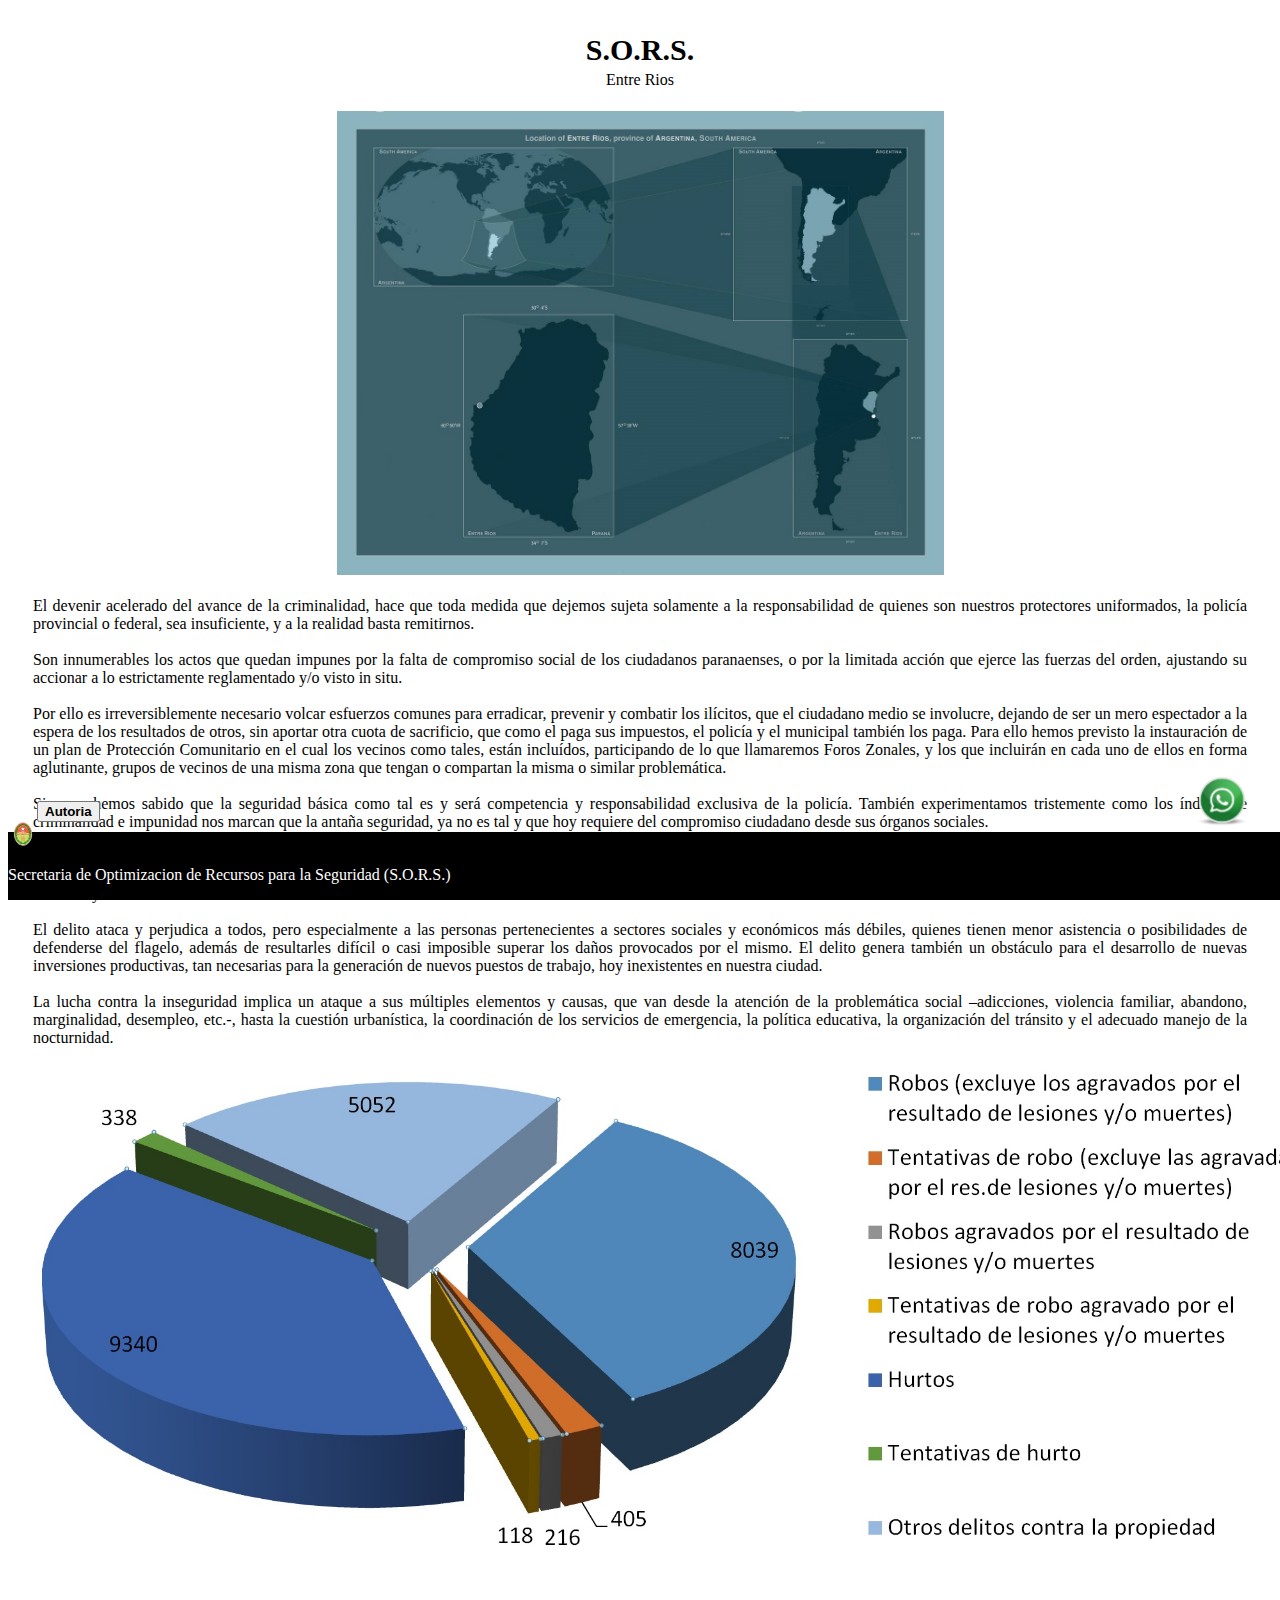
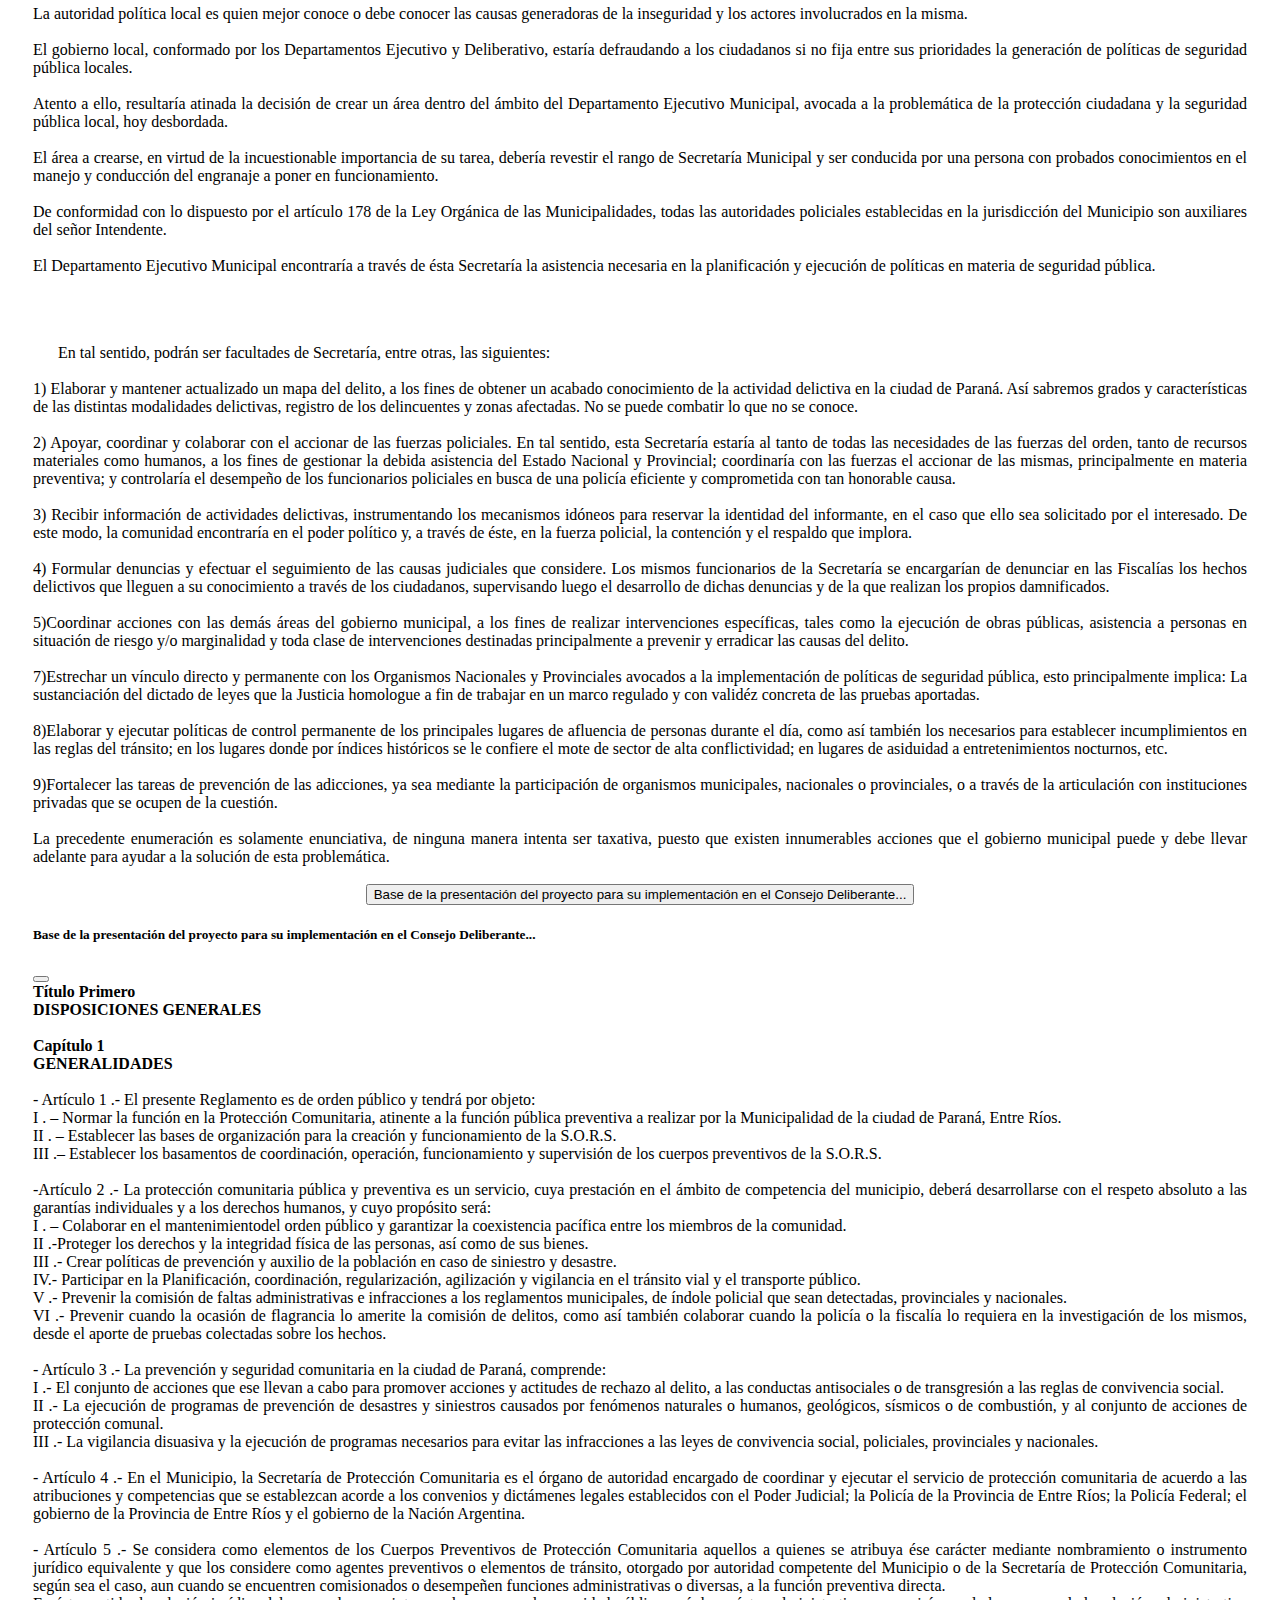
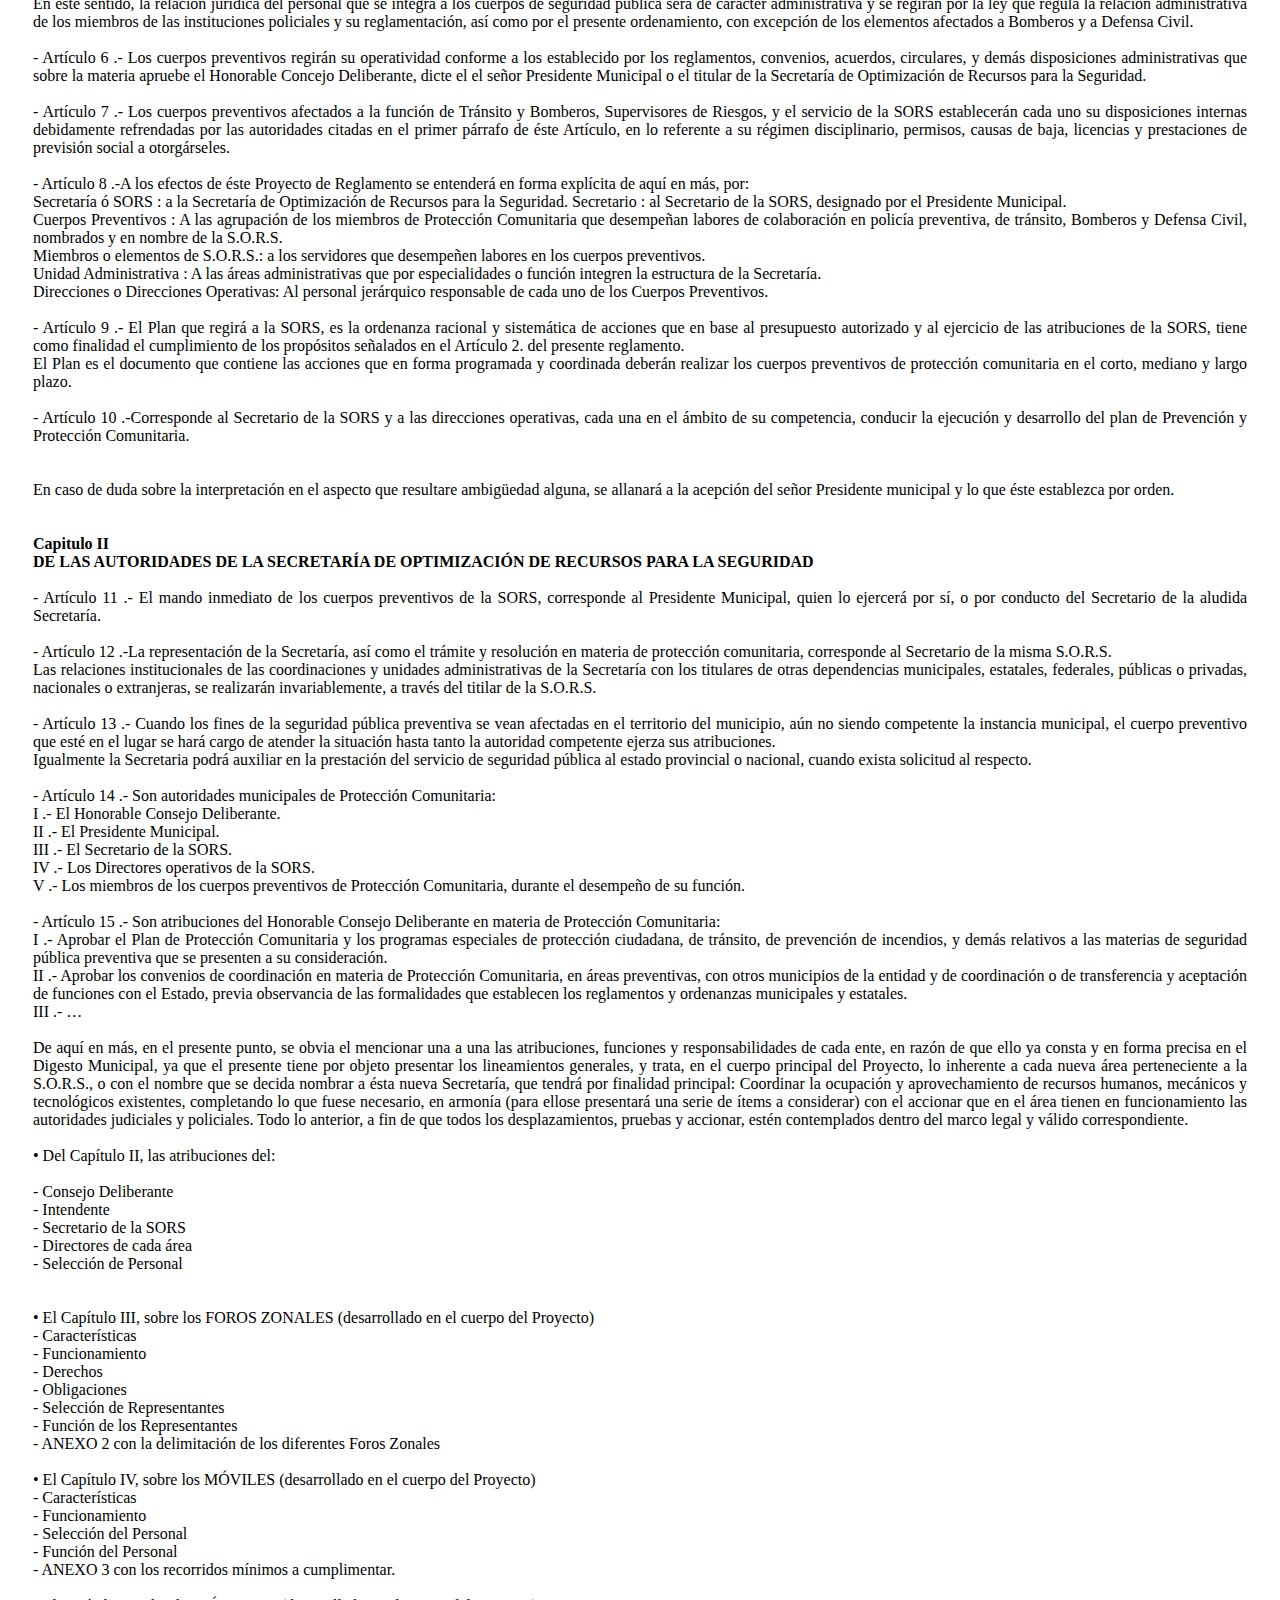
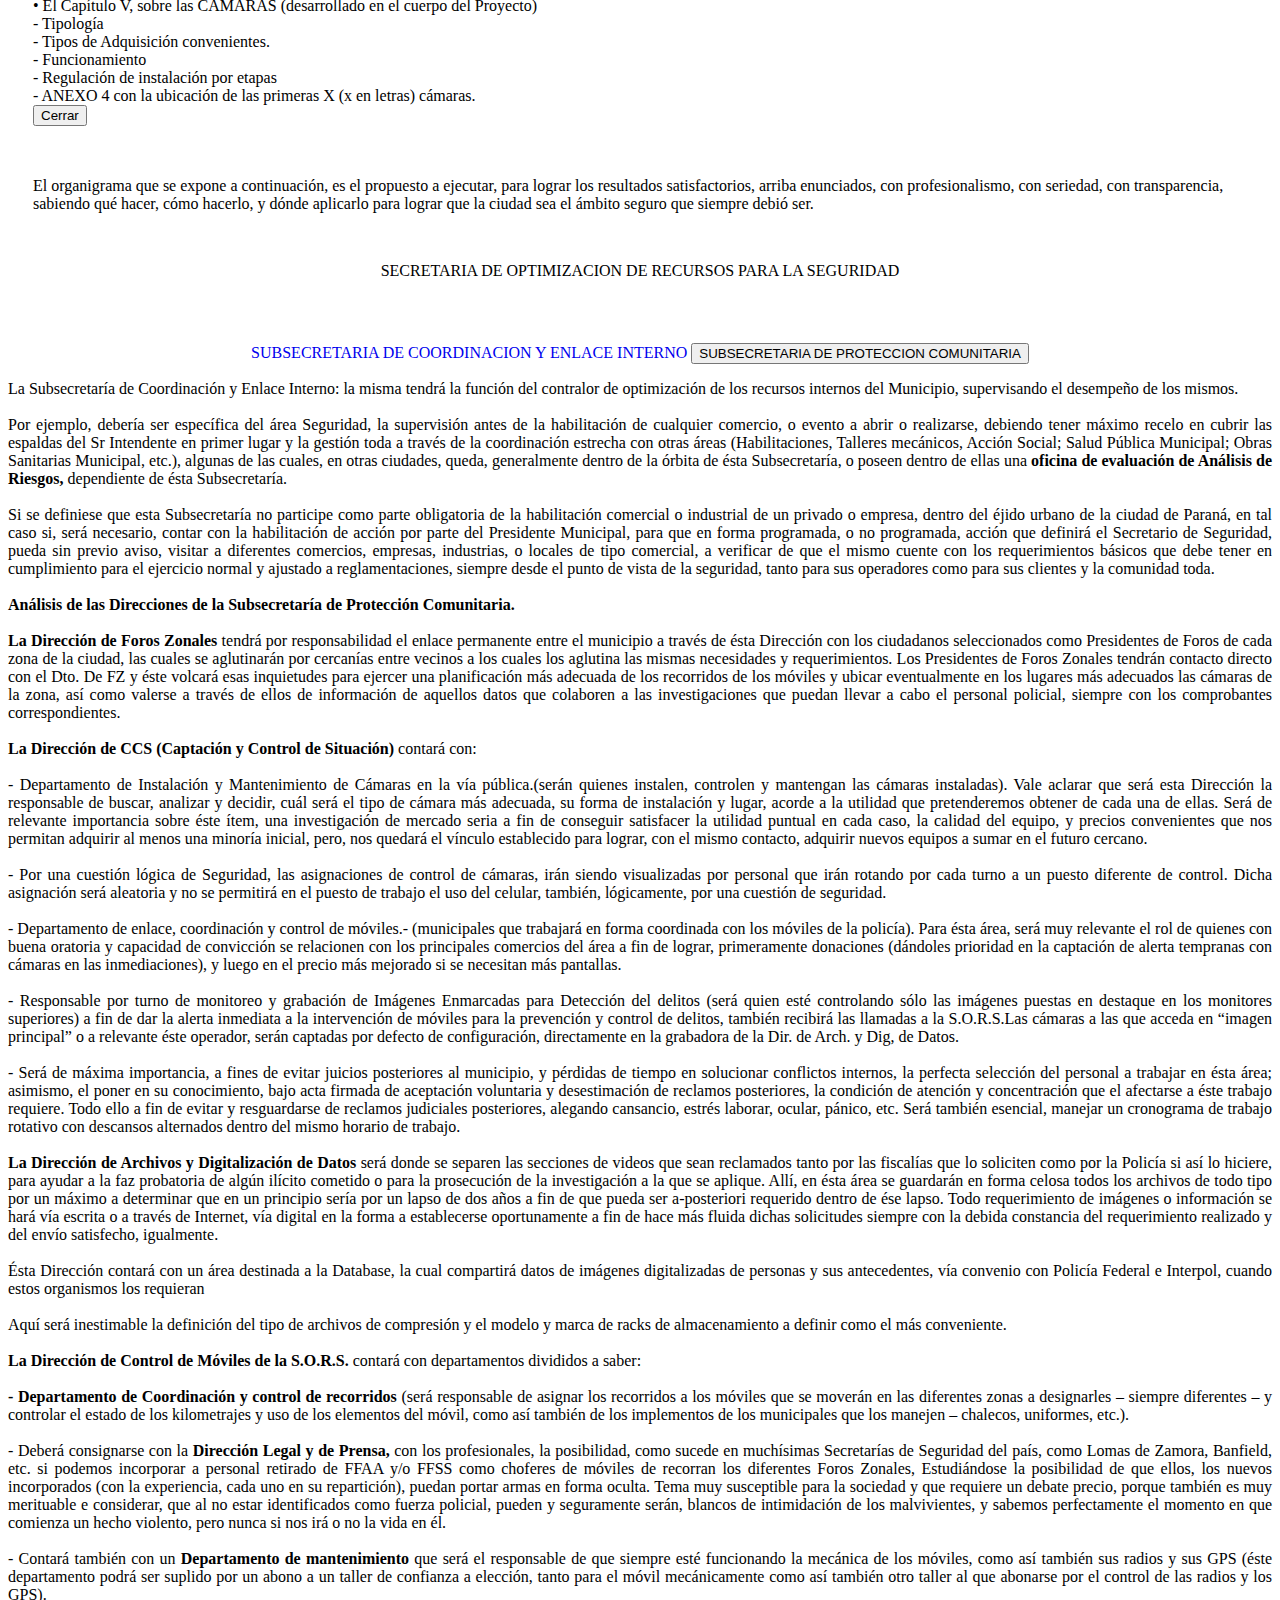
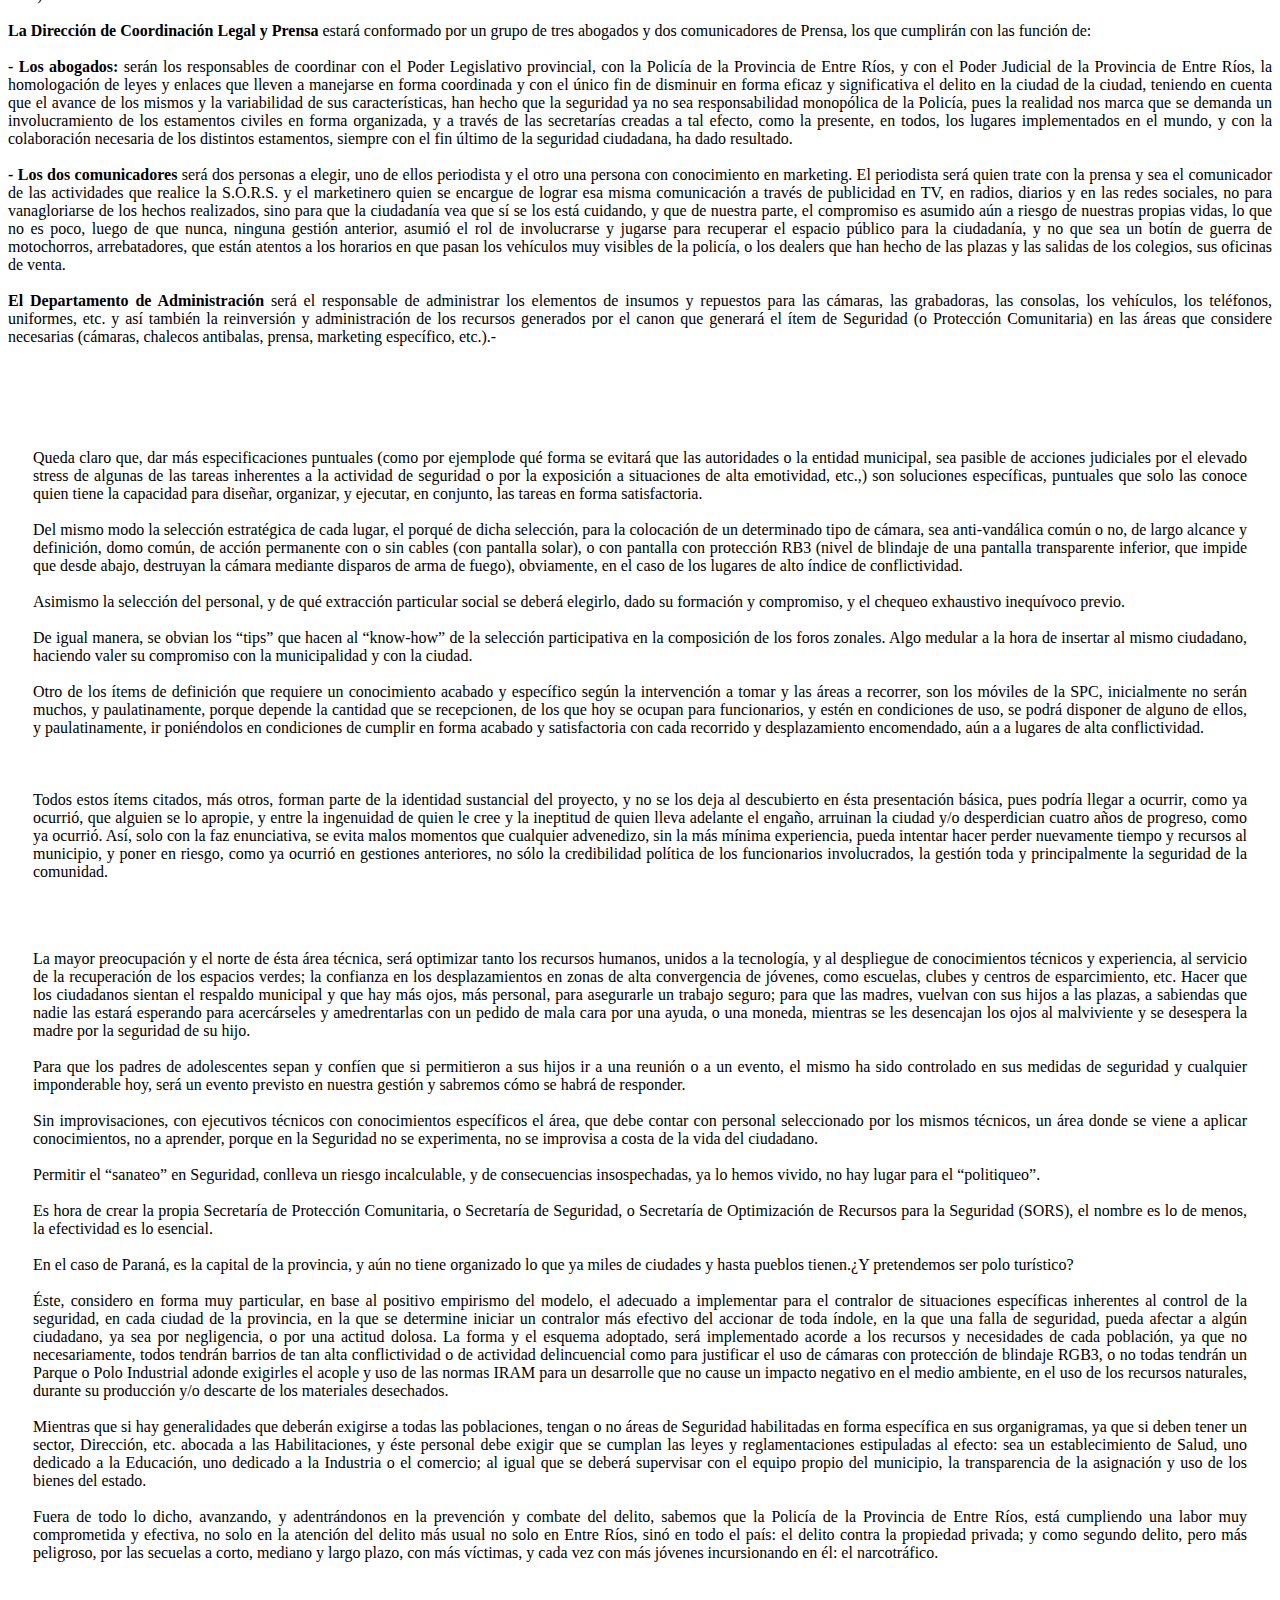
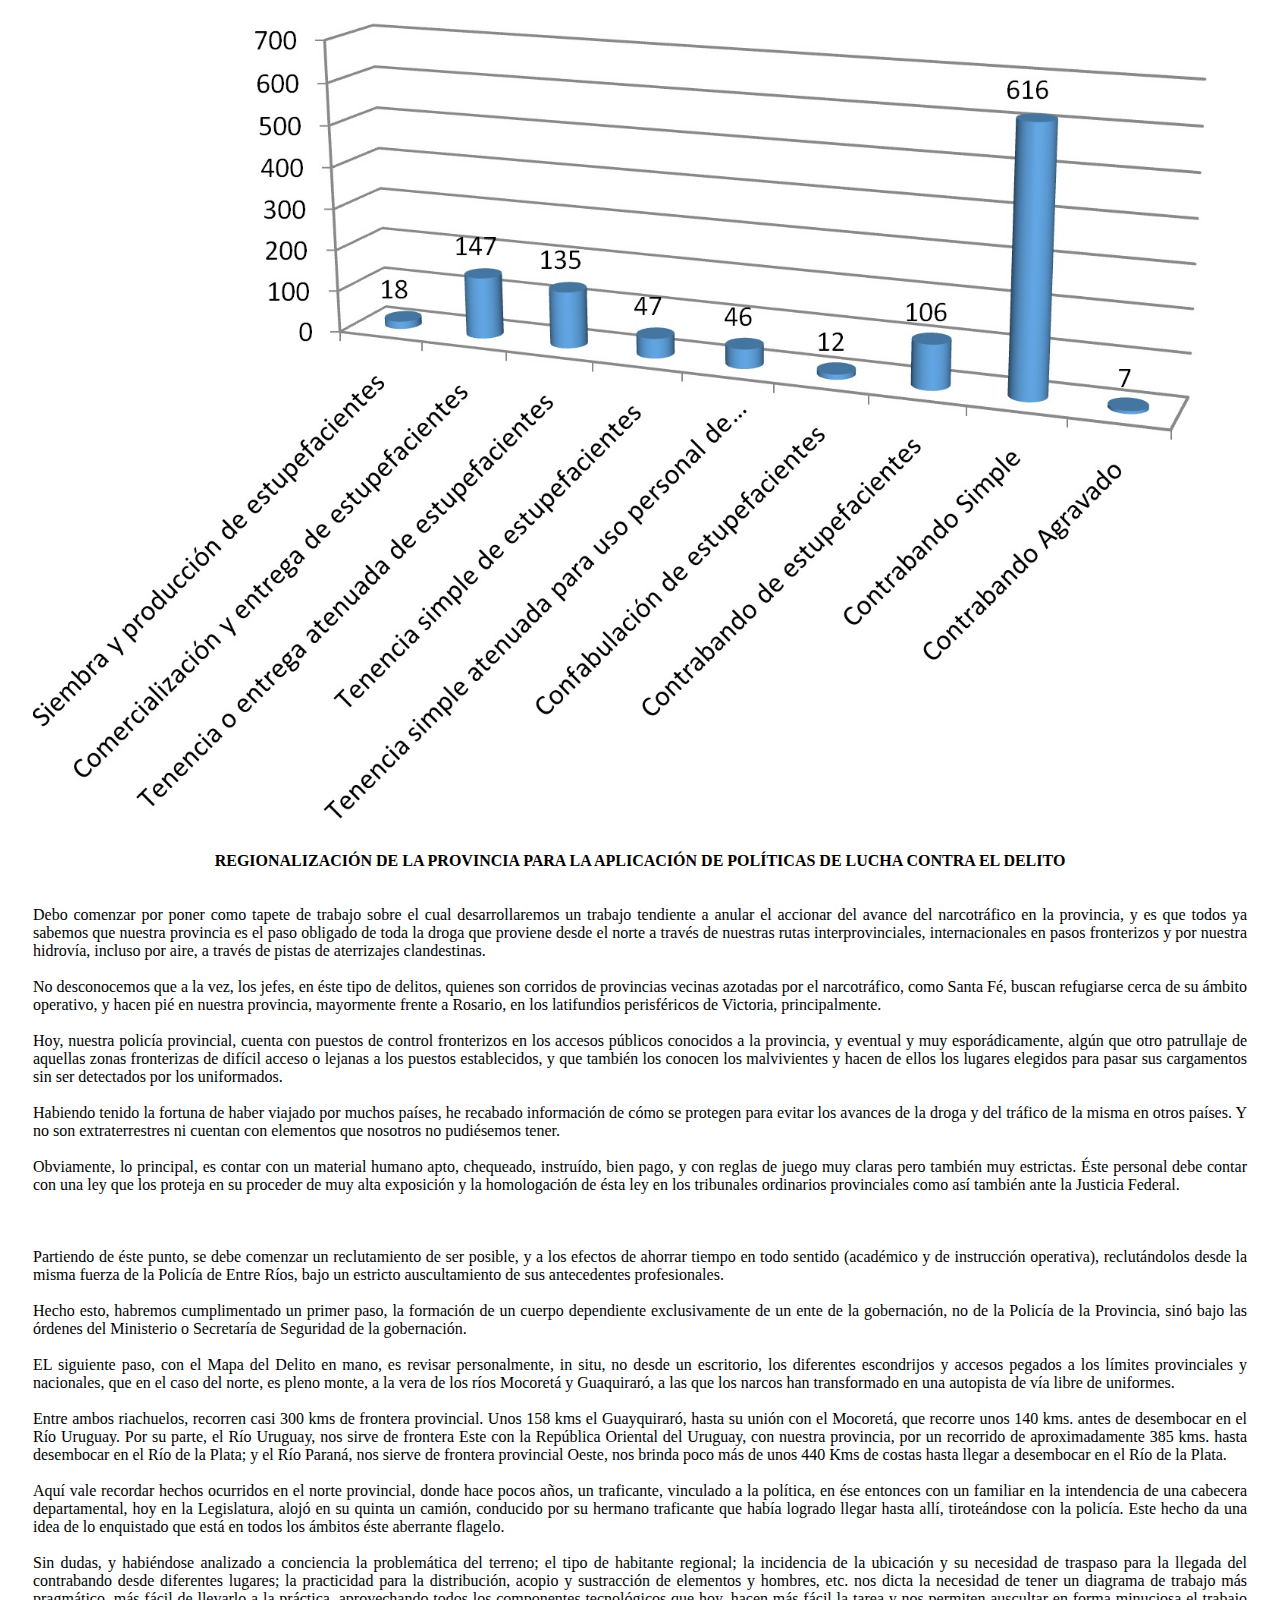
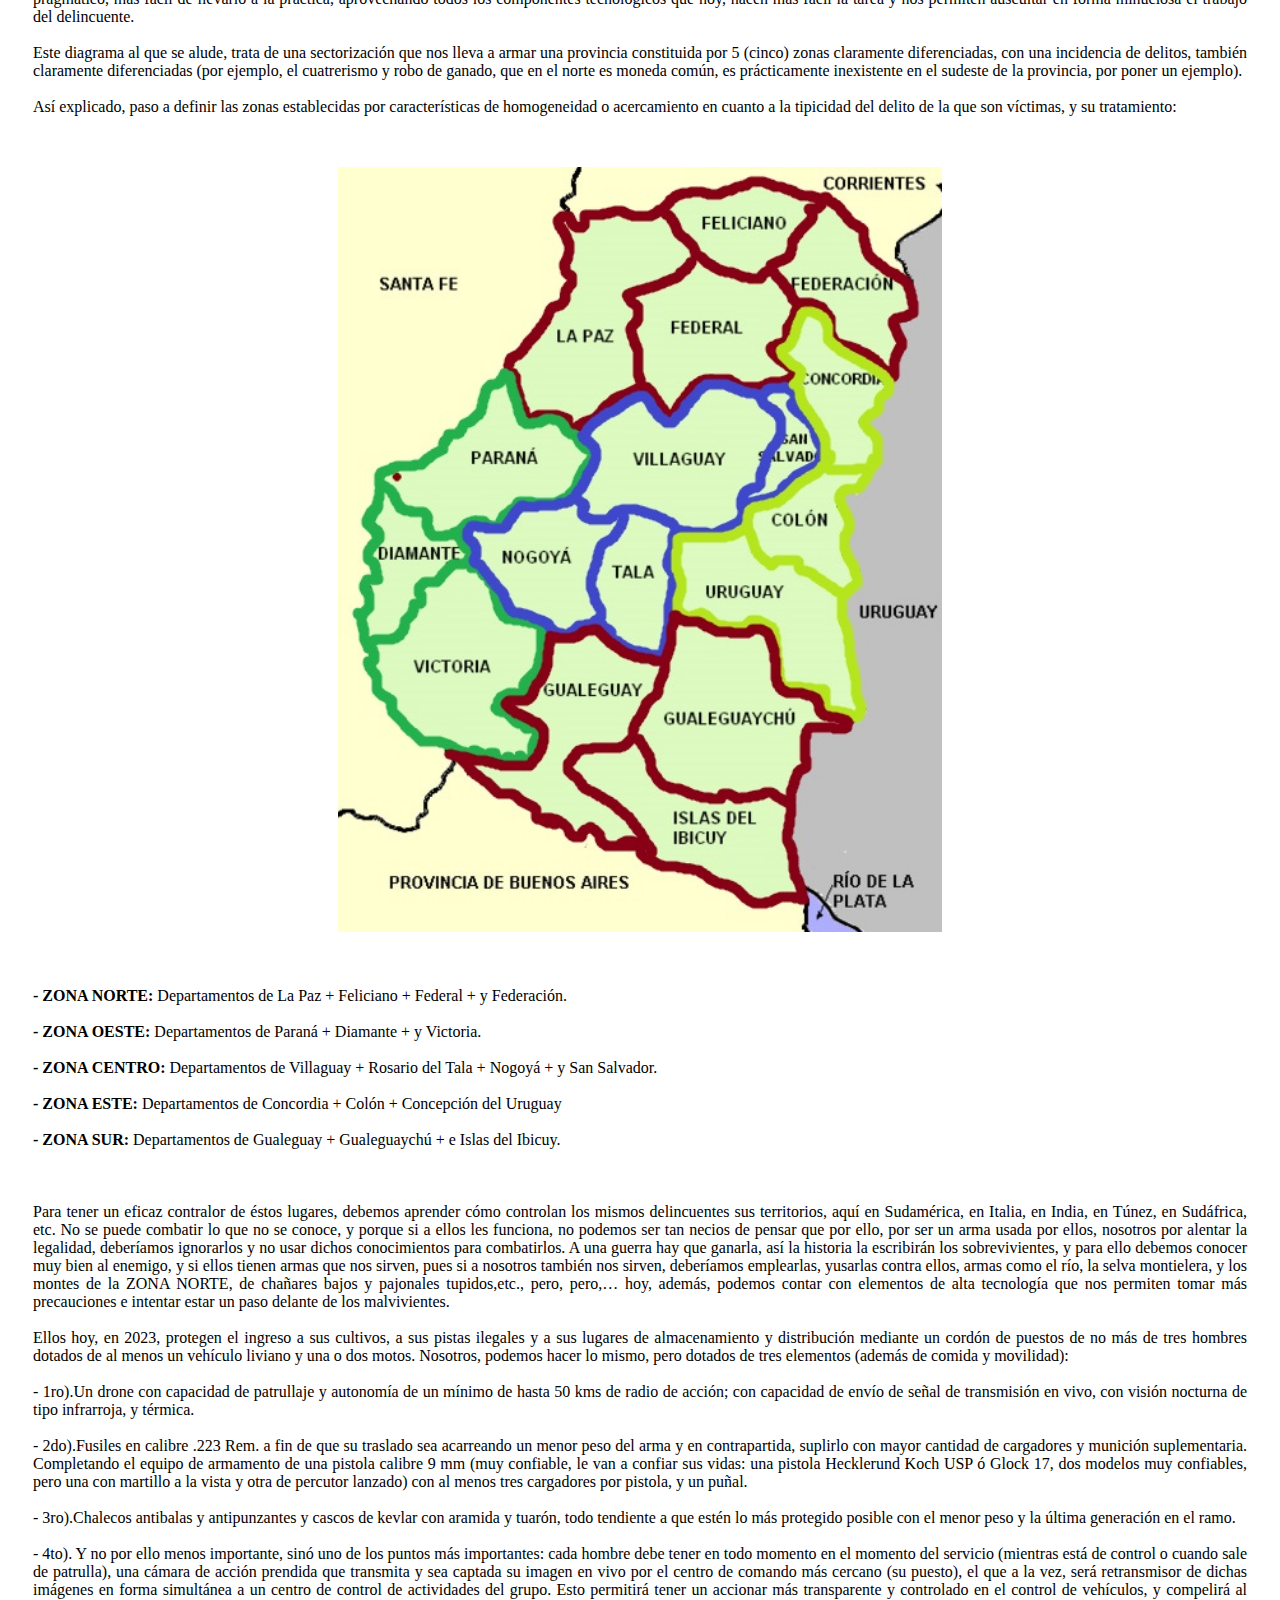
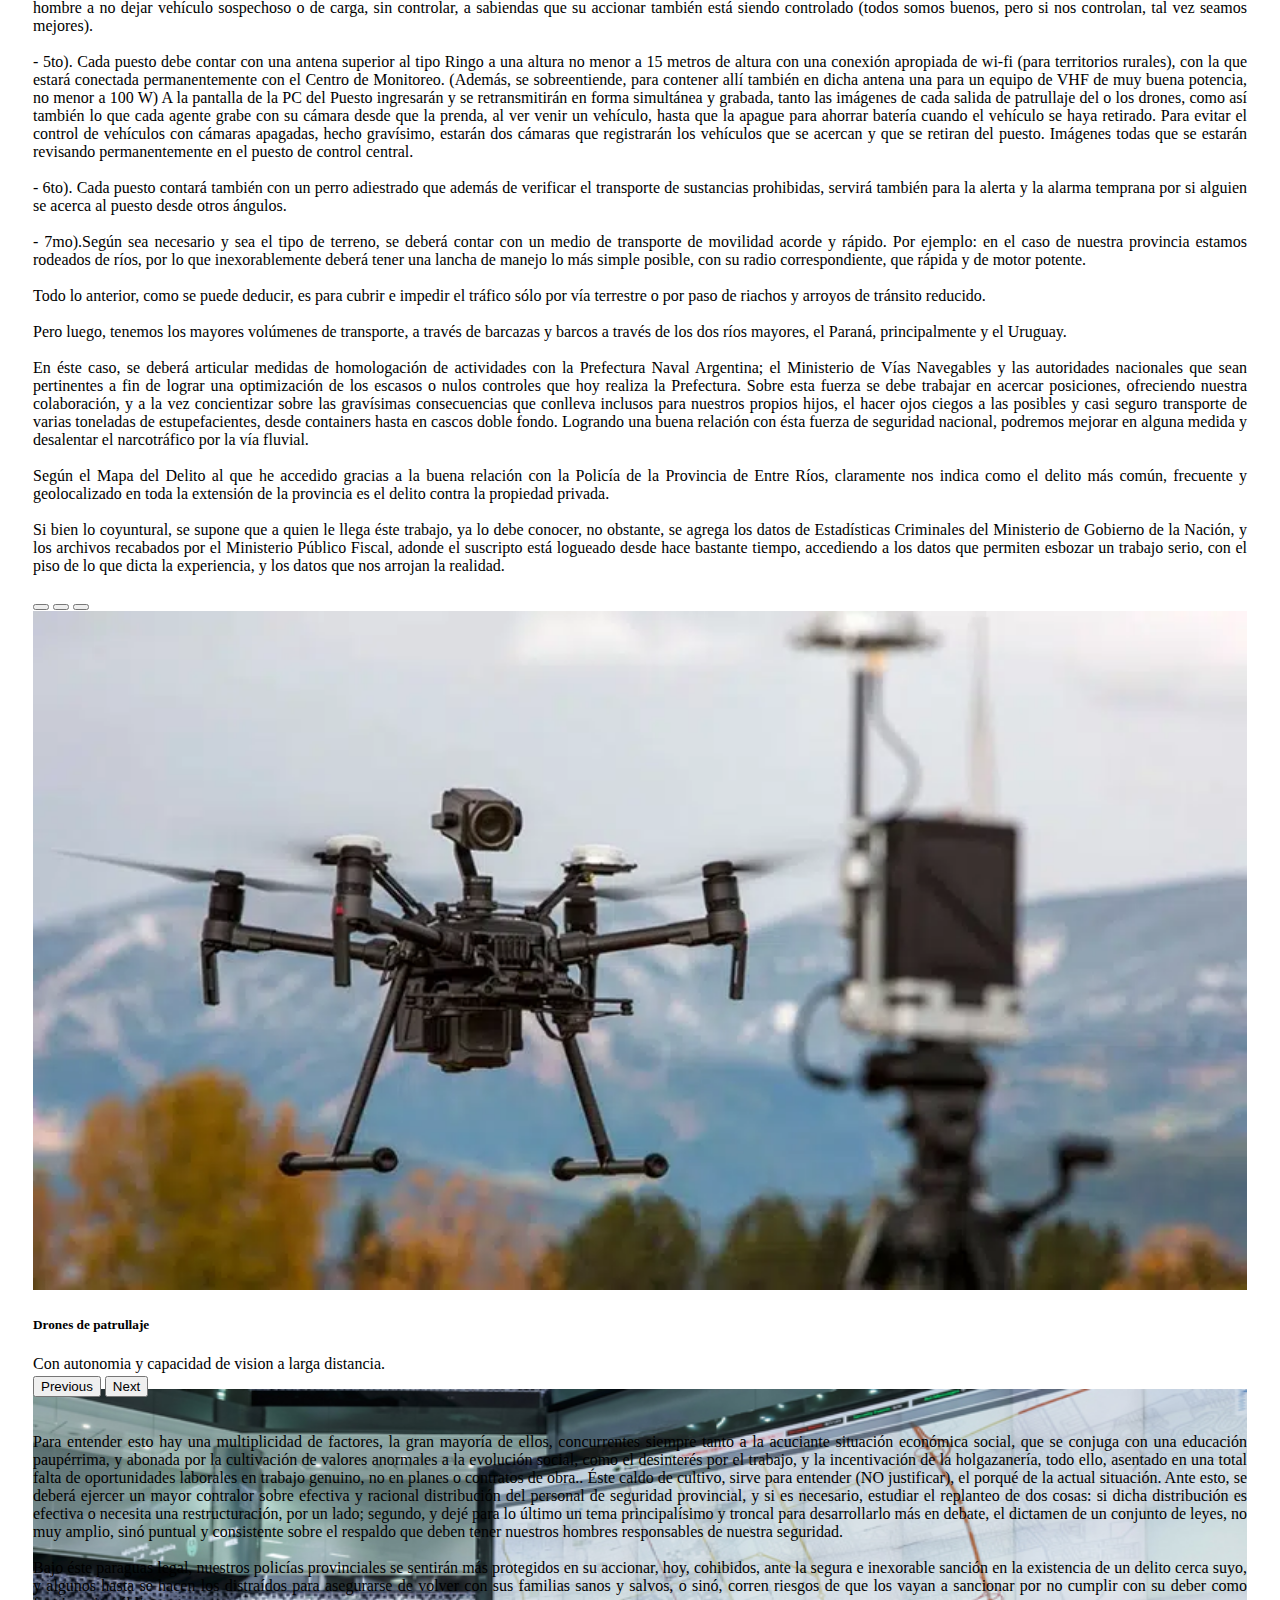
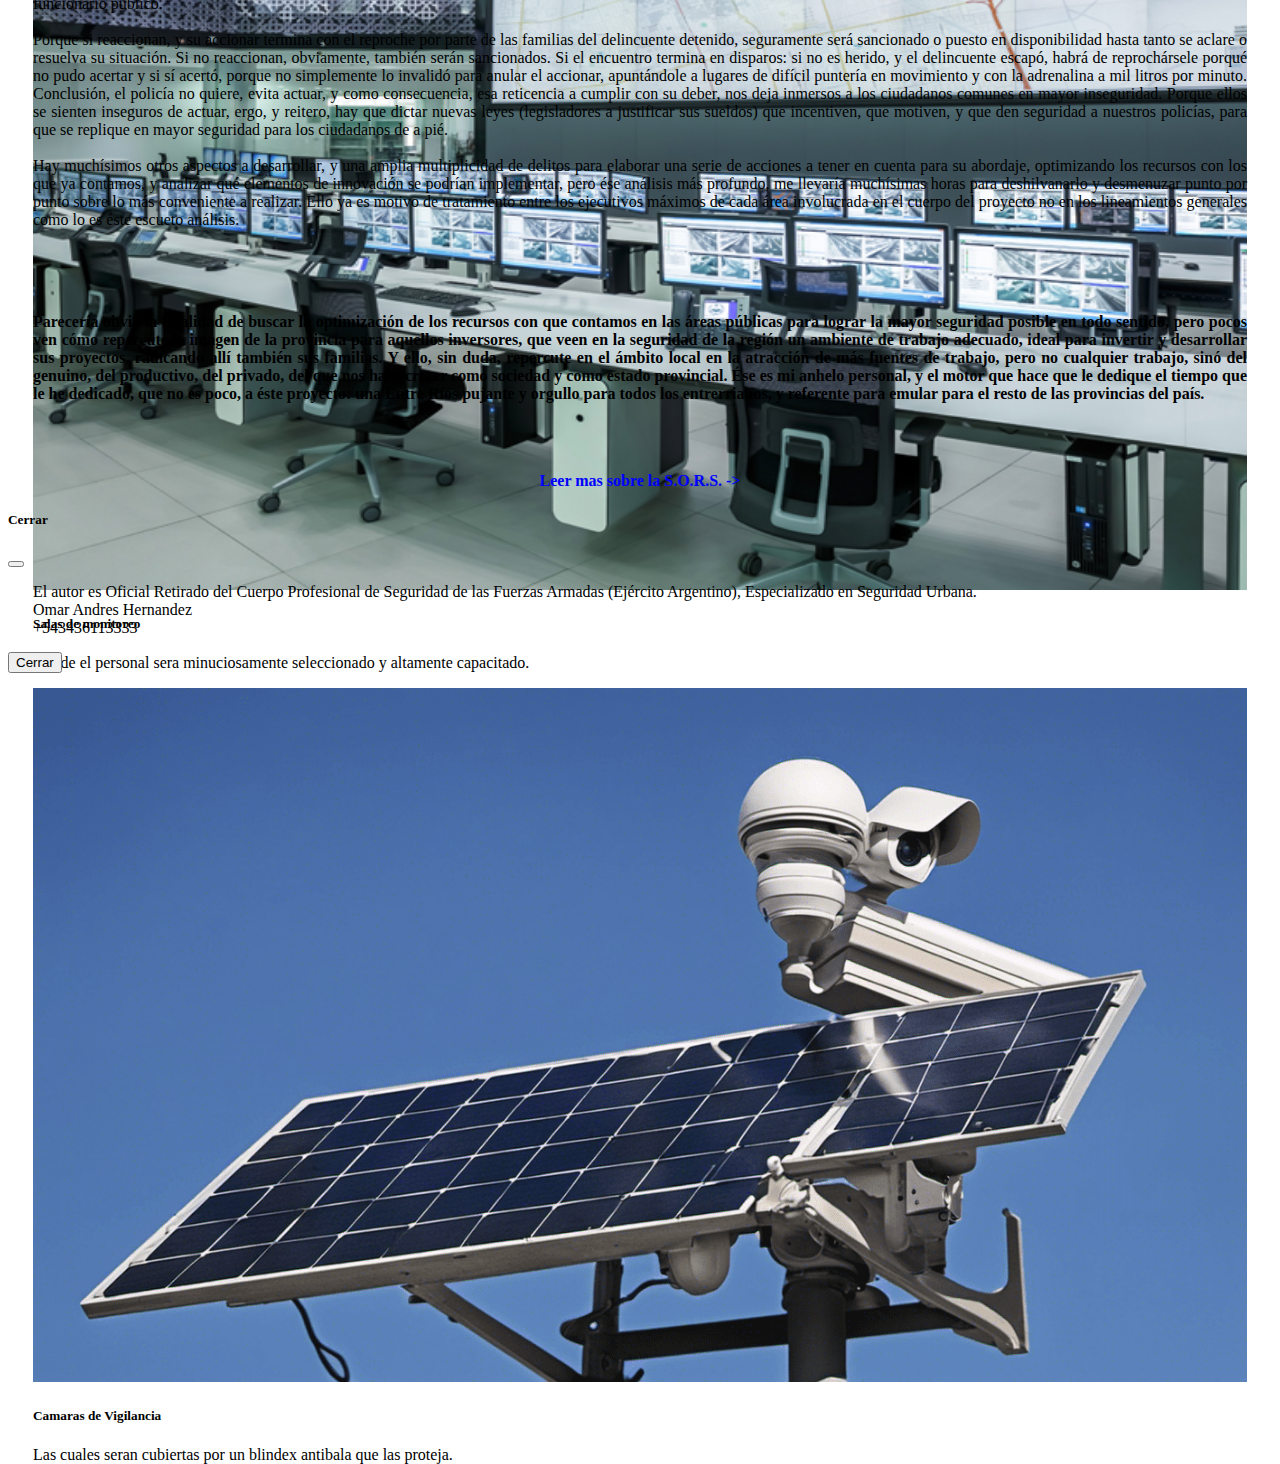
==== commit f3ec1541: "oash" ====
--- a/index.html
+++ b/index.html
@@ -477,22 +477,22 @@
           </div>
           <div class="carousel-inner">
             <div class="carousel-item active" data-bs-interval="20000">
-              <img src="src/drones.webp" class="d-block w-100 container-fluid" alt="...">
-              <div class="carousel-caption d-none d-md-block ">
+              <img src="src/drones.webp" class="d-block w-100 container-fluid img-fluid" alt="...">
+              <div class="carousel-caption d-none d-md-block pantalla-grande">
                 <h5>Drones de patrullaje</h5>
                 <p>Con autonomia y capacidad de vision a larga distancia.</p>
               </div>
             </div>
             <div class="carousel-item">
-              <img src="src/salas de monitoreo.jpg" class="d-block w-100 container-fluid"  alt="...">
-              <div class="carousel-caption d-none d-md-block ">
+              <img src="src/salas de monitoreo.jpg" class="d-block w-100 container-fluid img-fluid"  alt="...">
+              <div class="carousel-caption d-none d-md-block pantalla-grande">
                 <h5>Salas de monitoreo</h5>
                 <p>Donde el personal sera minuciosamente seleccionado y altamente capacitado.</p>
               </div>
             </div>
             <div class="carousel-item">
-              <img src="src/camaras.png" class="d-block w-100 container-fluid"  alt="...">
-              <div class="carousel-caption d-none d-md-block ">
+              <img src="src/camaras.png" class="d-block w-100 container-fluid img-fluid"  alt="...">
+              <div class="carousel-caption d-none d-md-block pantalla-grande">
                 <h5>Camaras de Vigilancia</h5>
                 <p>Las cuales seran cubiertas por un blindex antibala que las proteja.</p>
               </div>
--- a/styles.css
+++ b/styles.css
@@ -46,7 +46,7 @@
     justify-content: center;
     text-align: center;
 }
-.estupefacientes{width: 80%;}
+.estupefacientes{width: 100%;}
 .mpolitico{
     height: 85vh;
 }
@@ -123,7 +123,7 @@
         .phone-wsp {
             position: fixed;
             bottom: 80px;
-            right: 0px;
+            right: 10px;
           }
         .phone-wsp a img{
             z-index: 9999;
@@ -142,13 +142,27 @@
             justify-content: center;
             text-align: center;
         }
-        .grafico{height: 100%;}
+        .grafico{height: auto;
+        width: 80%;
+        }
         .paramapa{
             width: 100%;
             justify-content: center;
             text-align: center;
+            overflow: hidden;
         }
         .mpolitico{
-            height: 65vh;
+            height: 50vh;
+        }
+        .carousel-inner img {
+            width: 100%;
+            max-height: 85vh;
+            object-fit: contain;
+
+        }
+        
+        .carousel-inner{
+         height: 85vh;
+         width: 100%;
         }
     }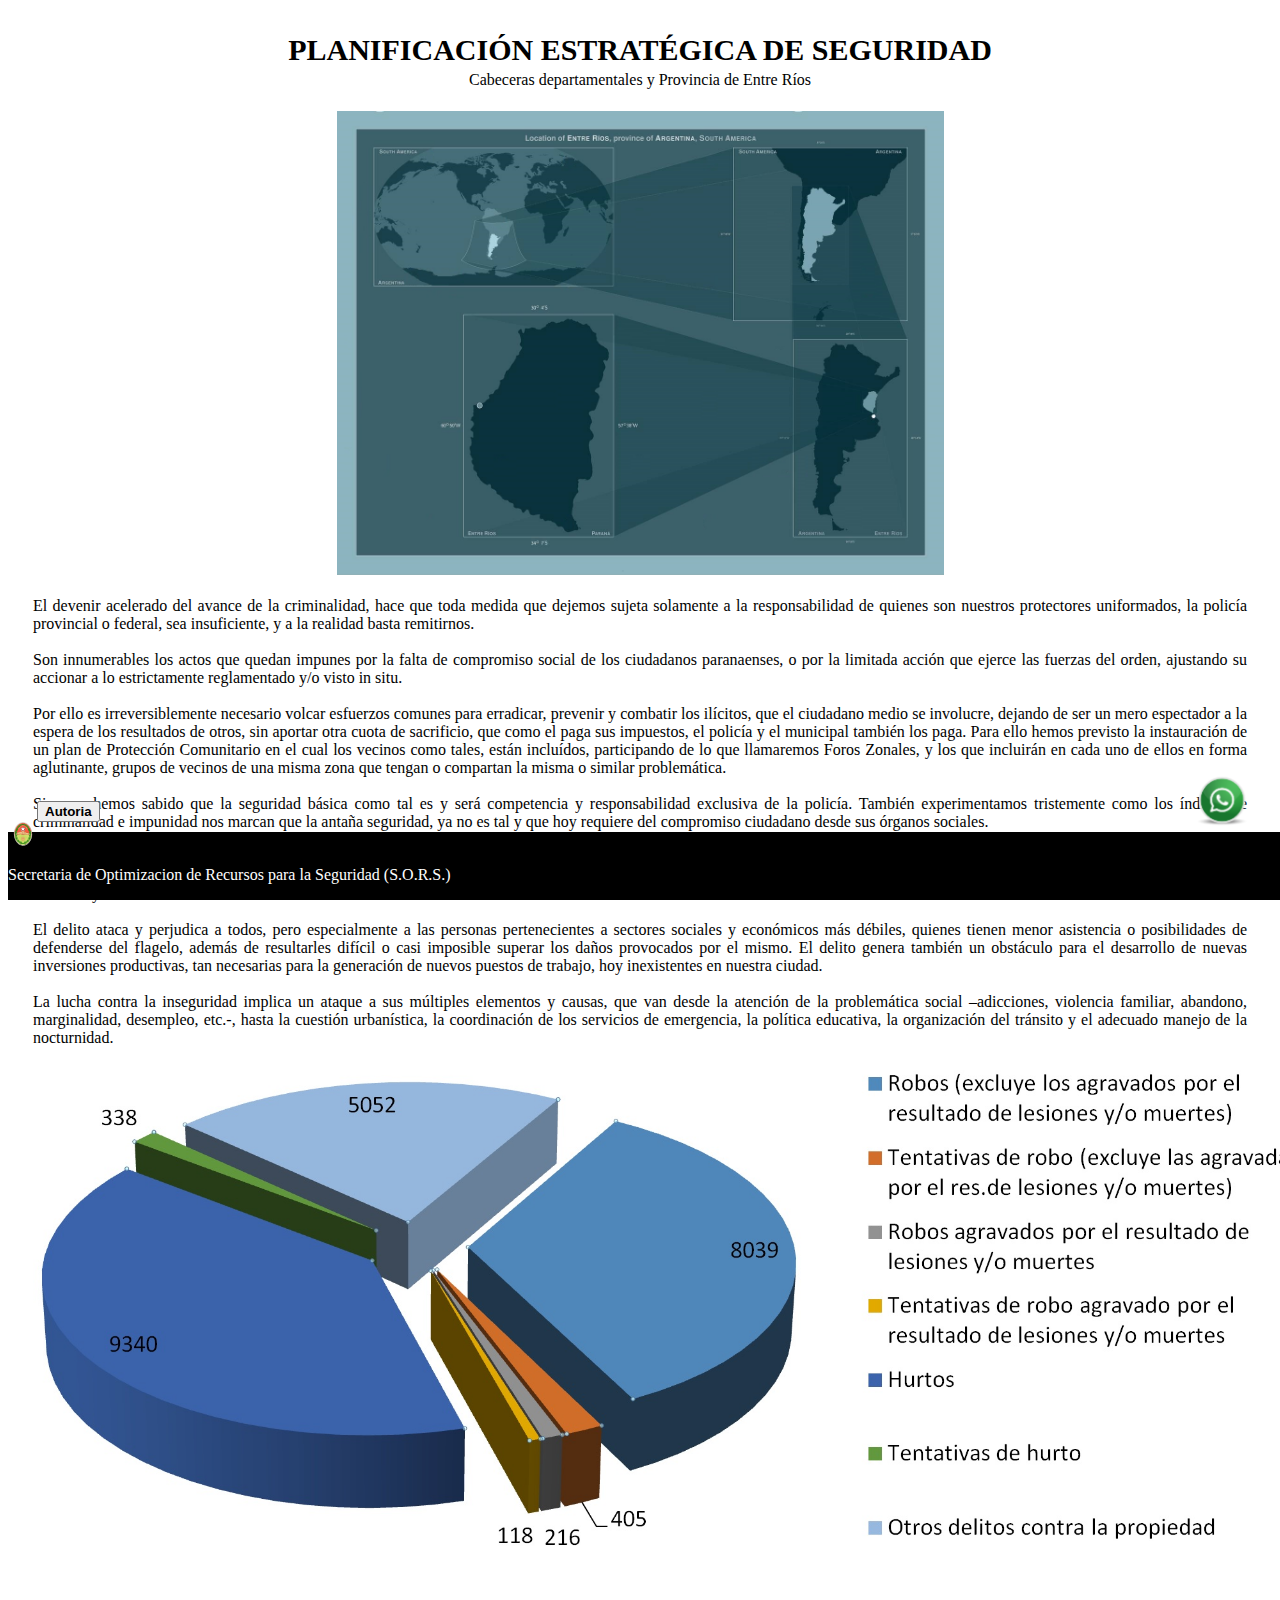
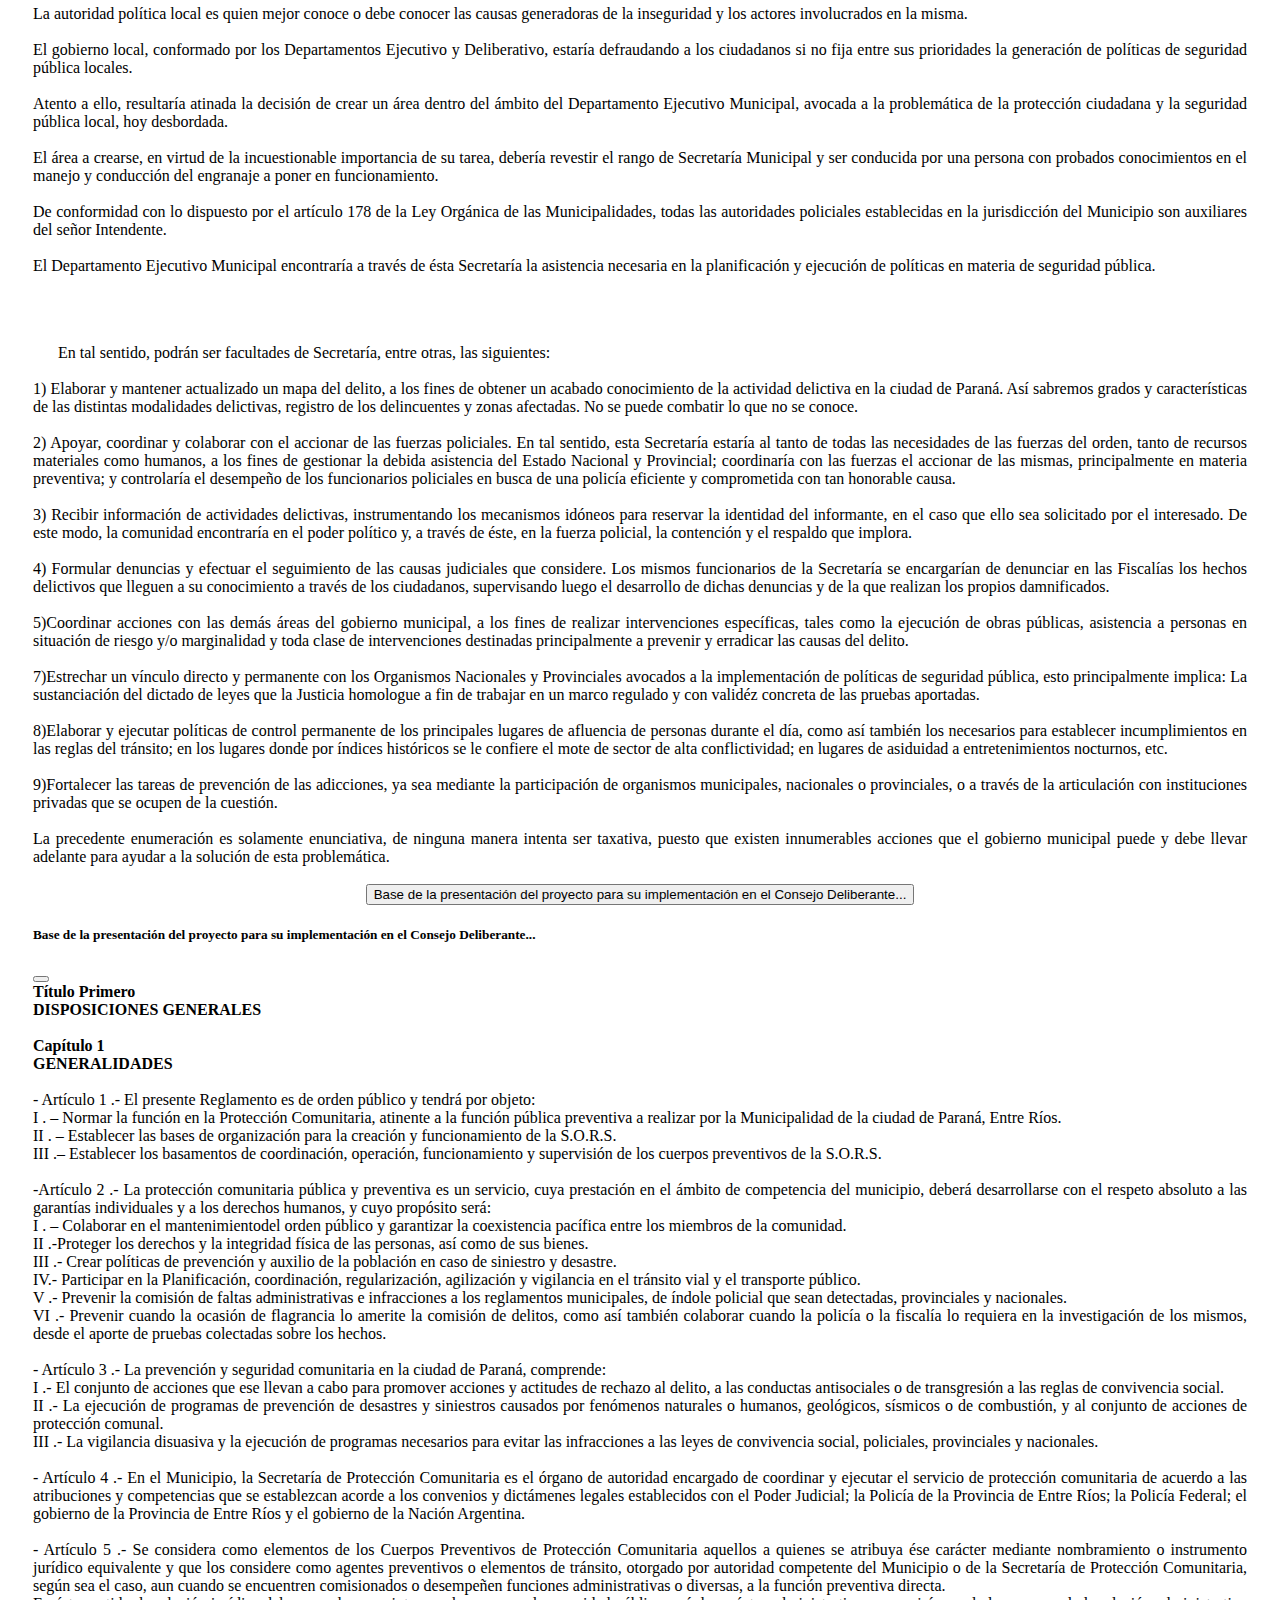
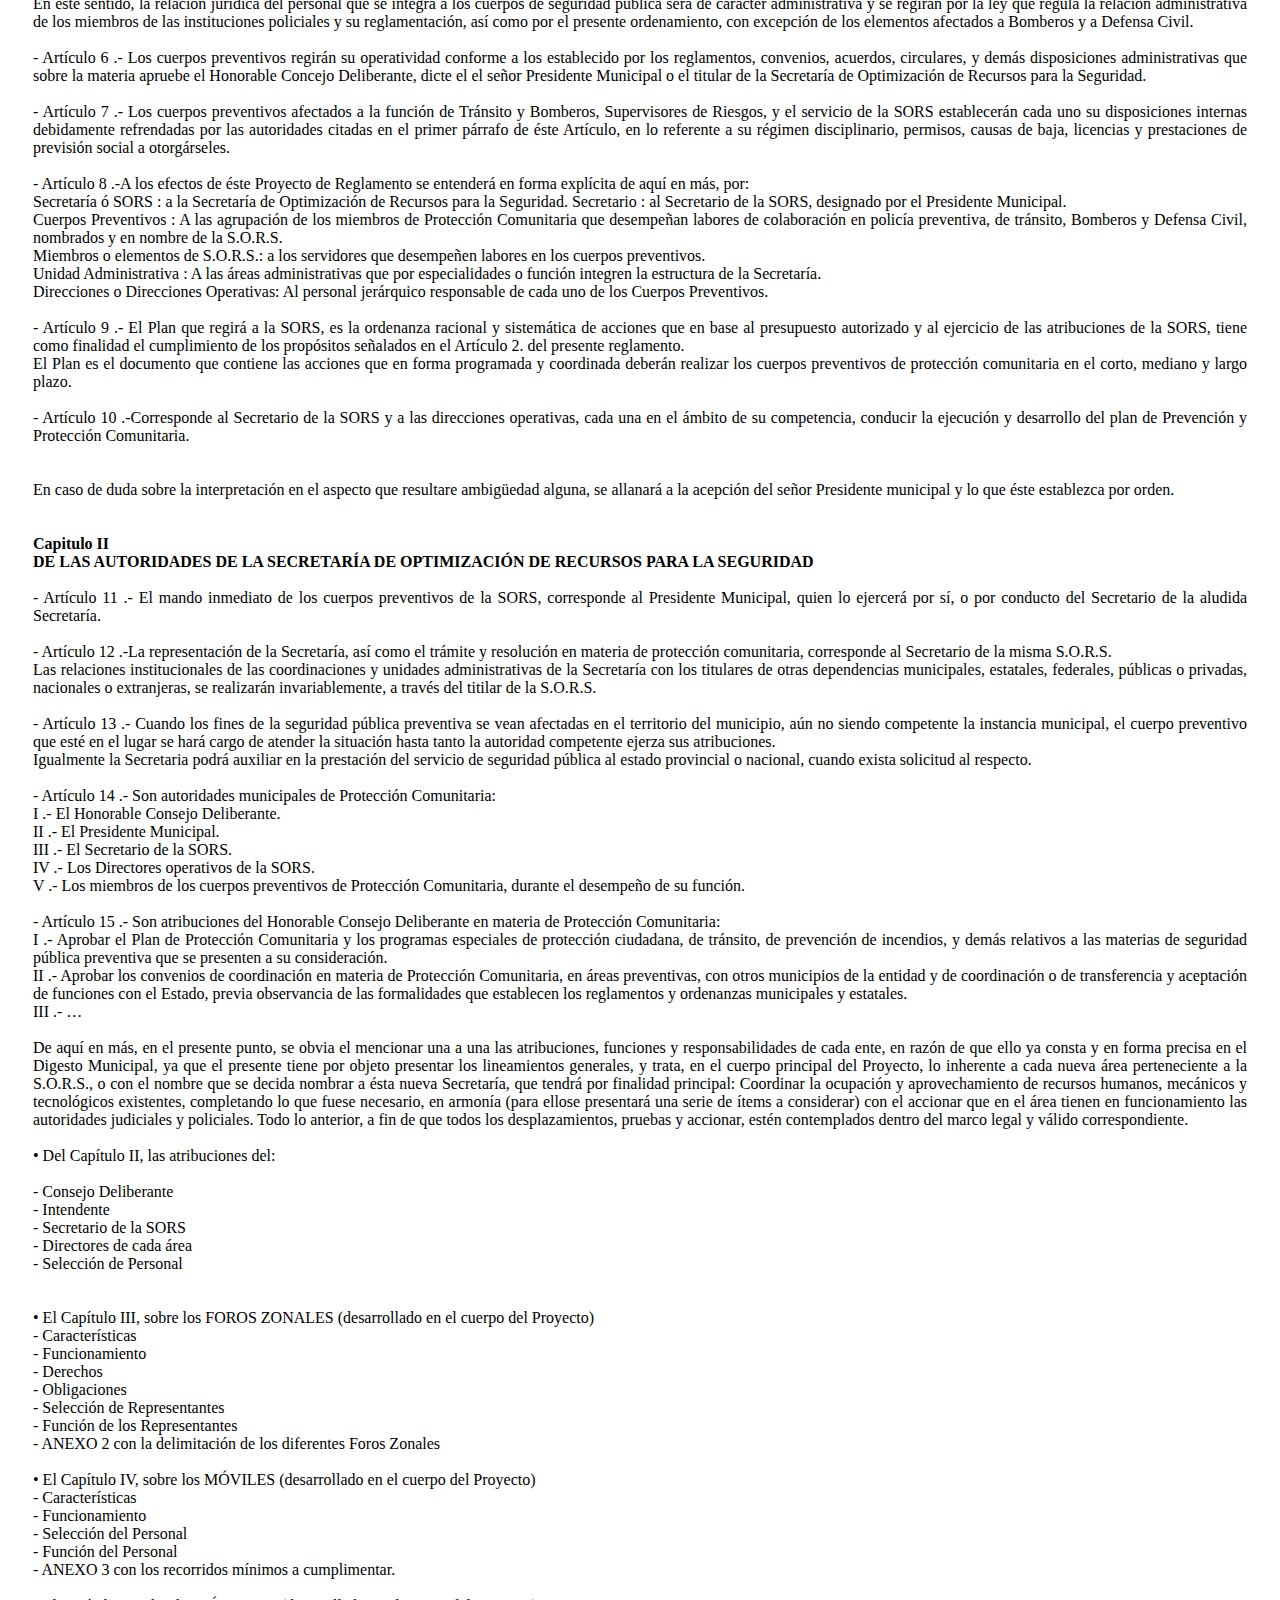
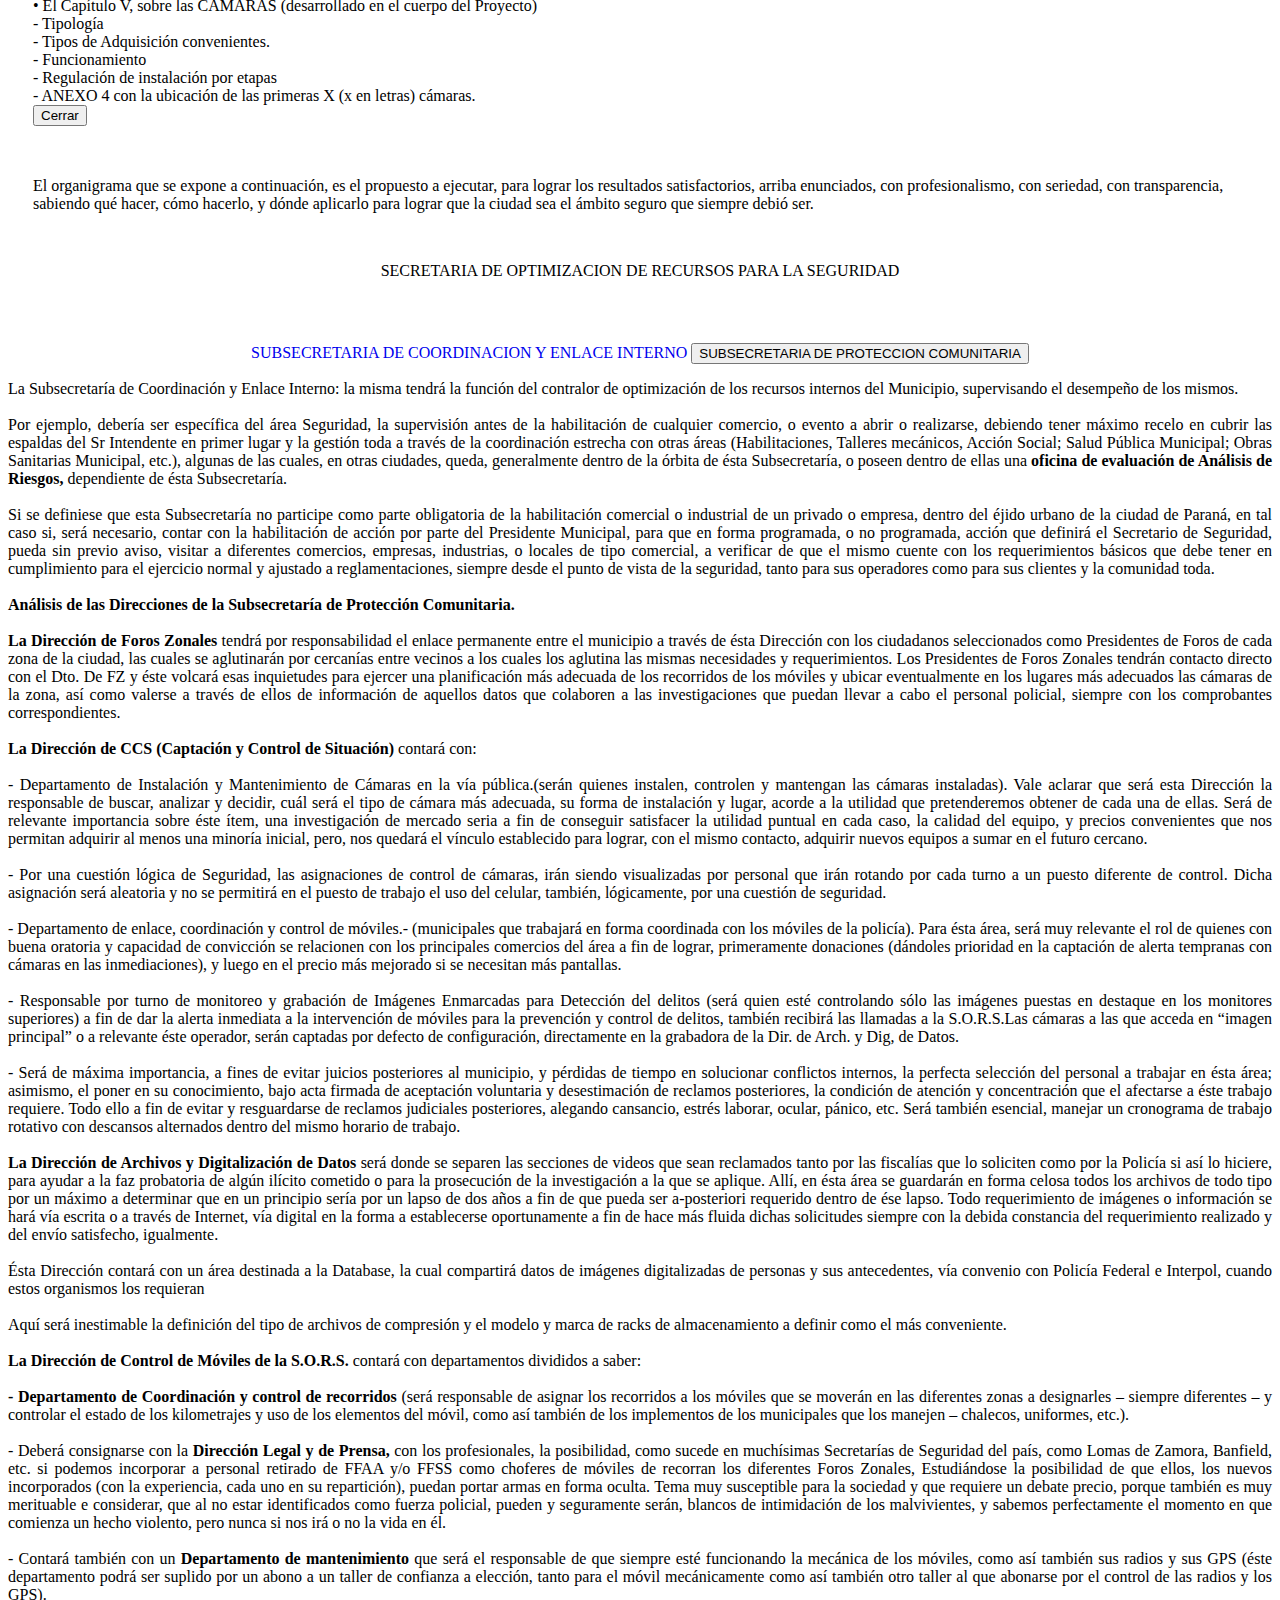
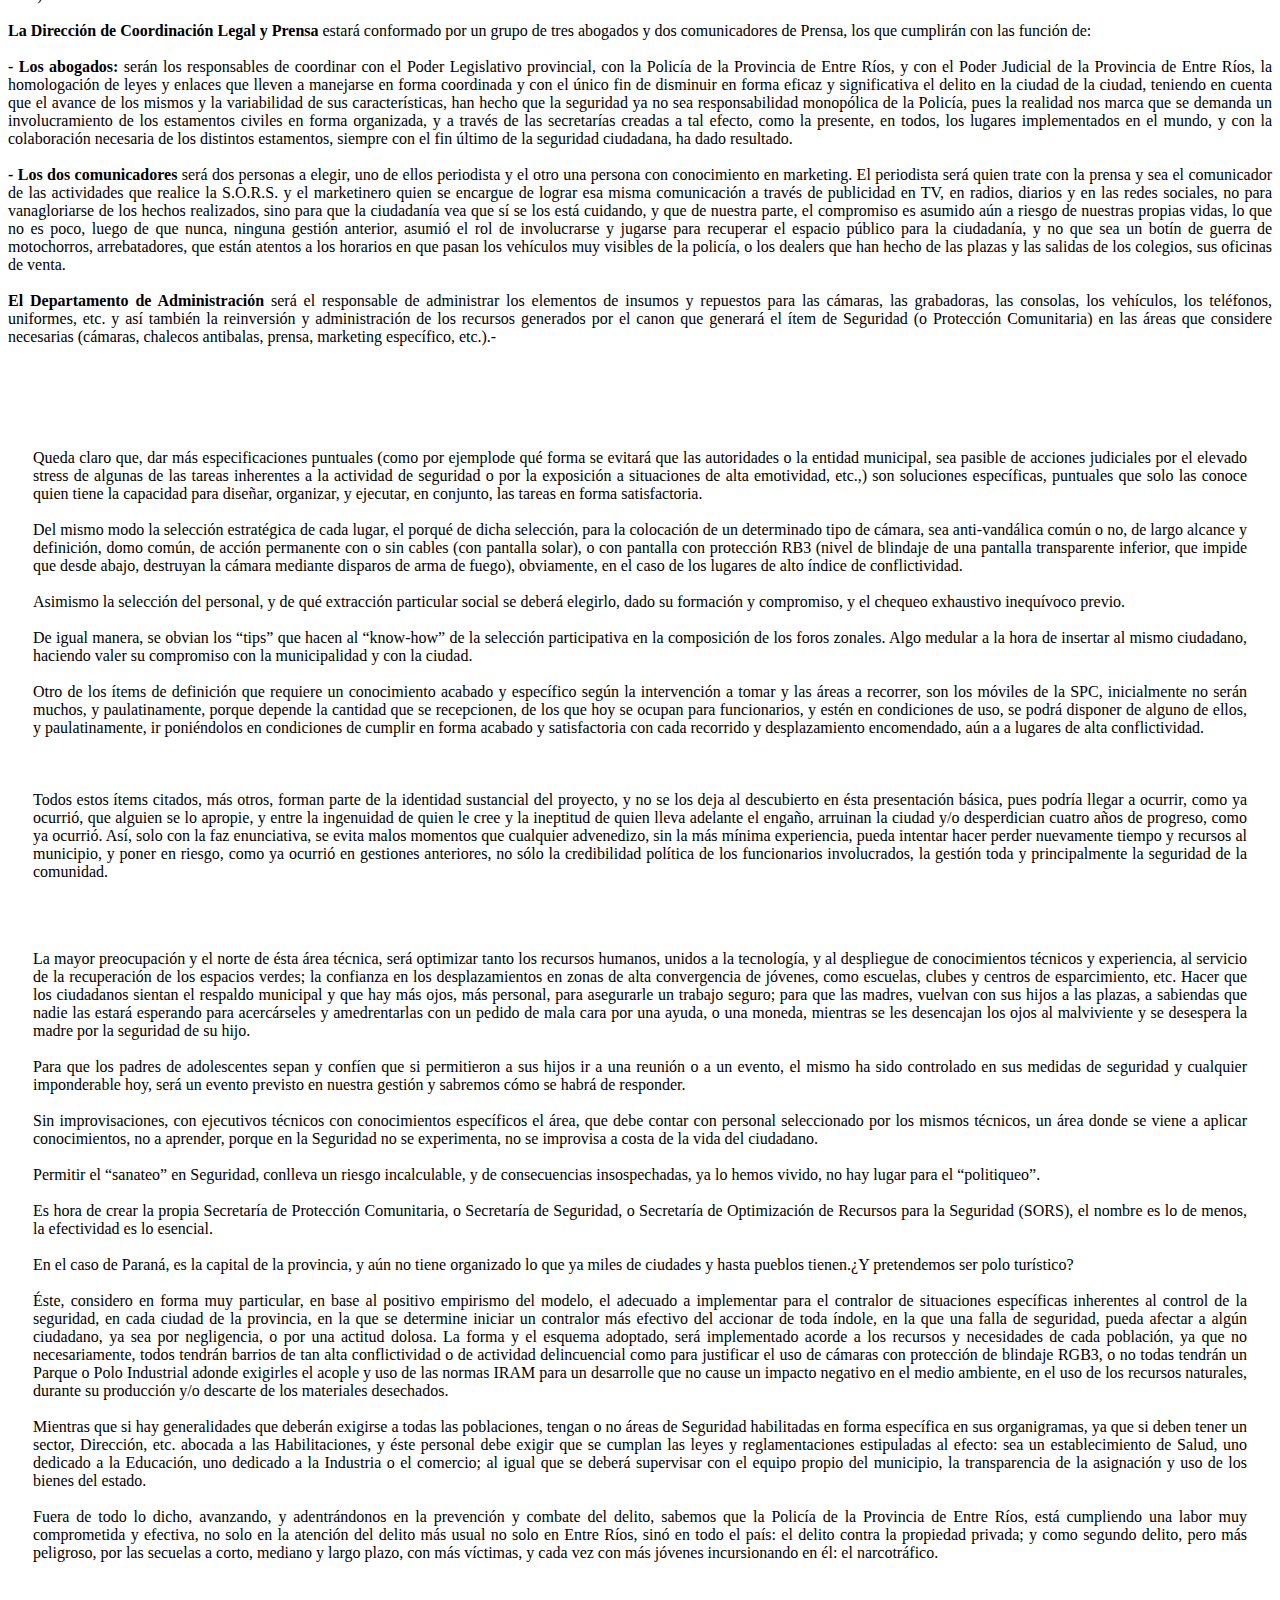
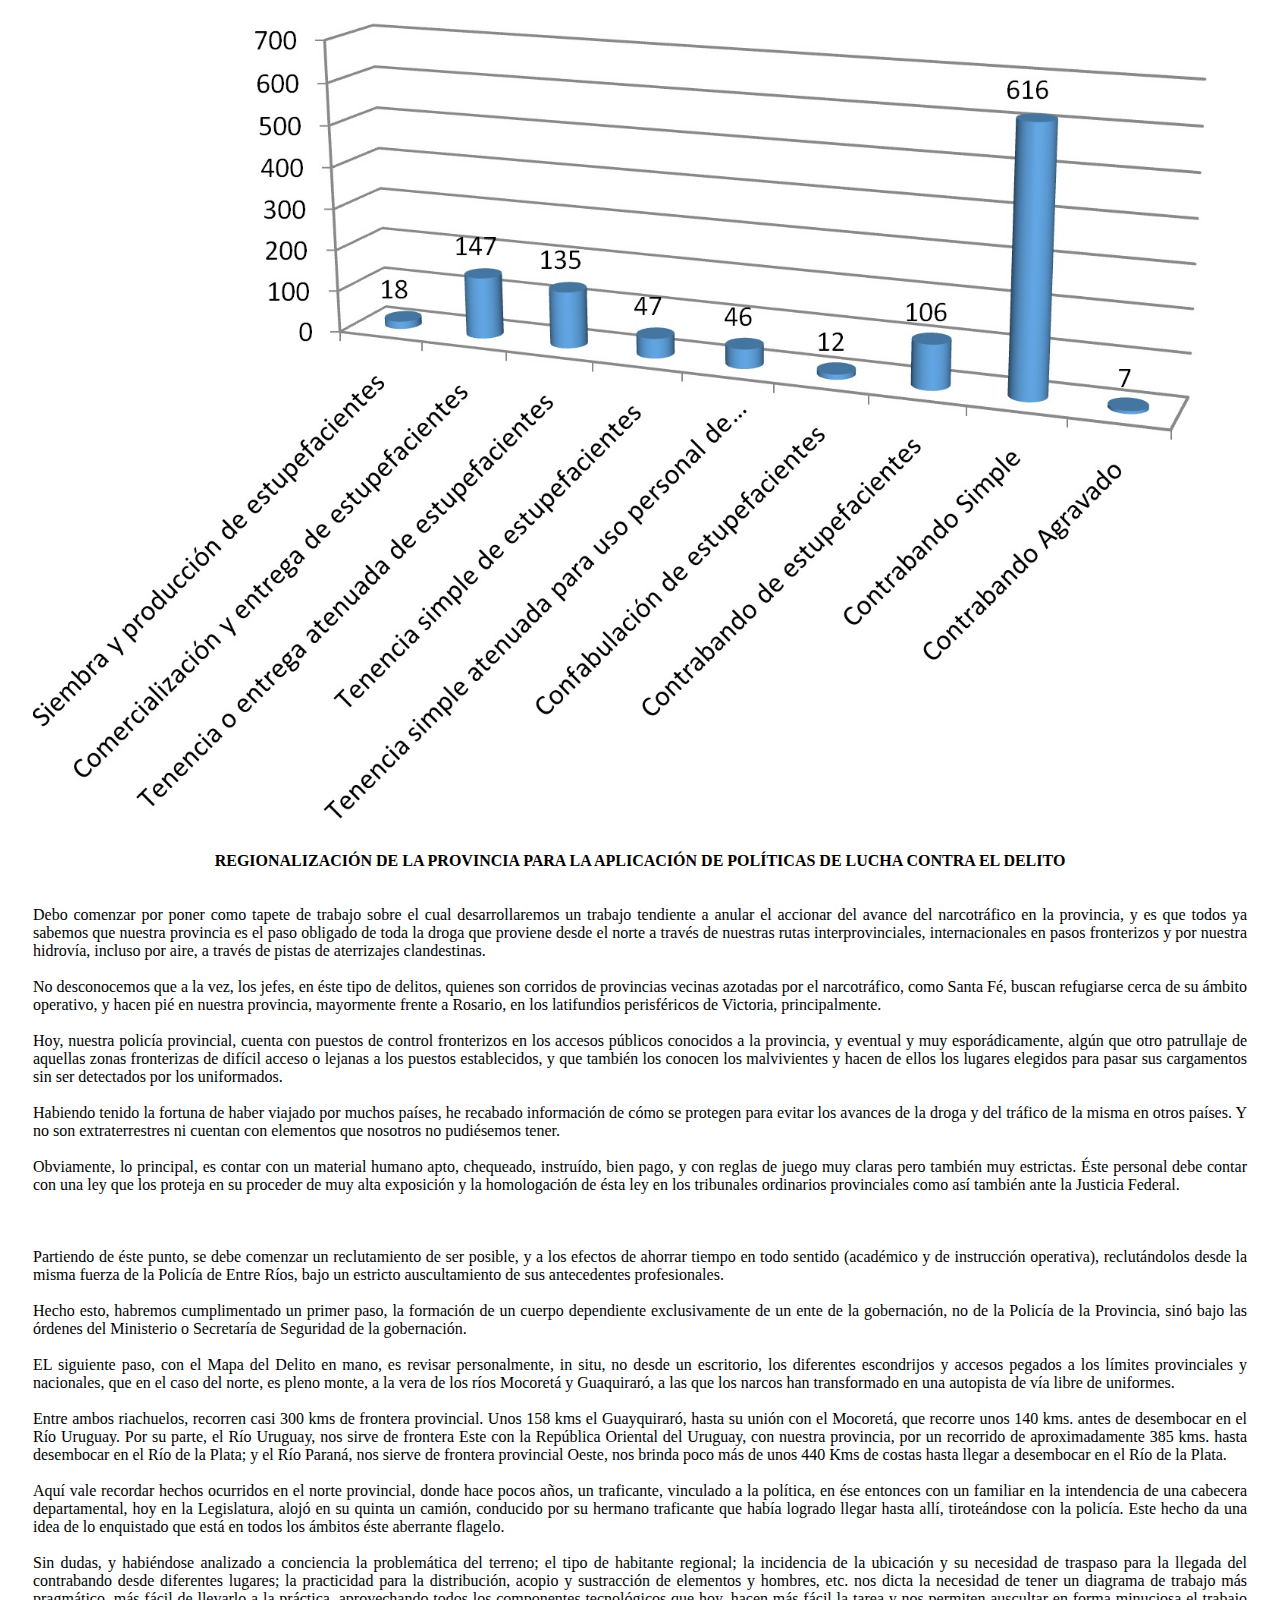
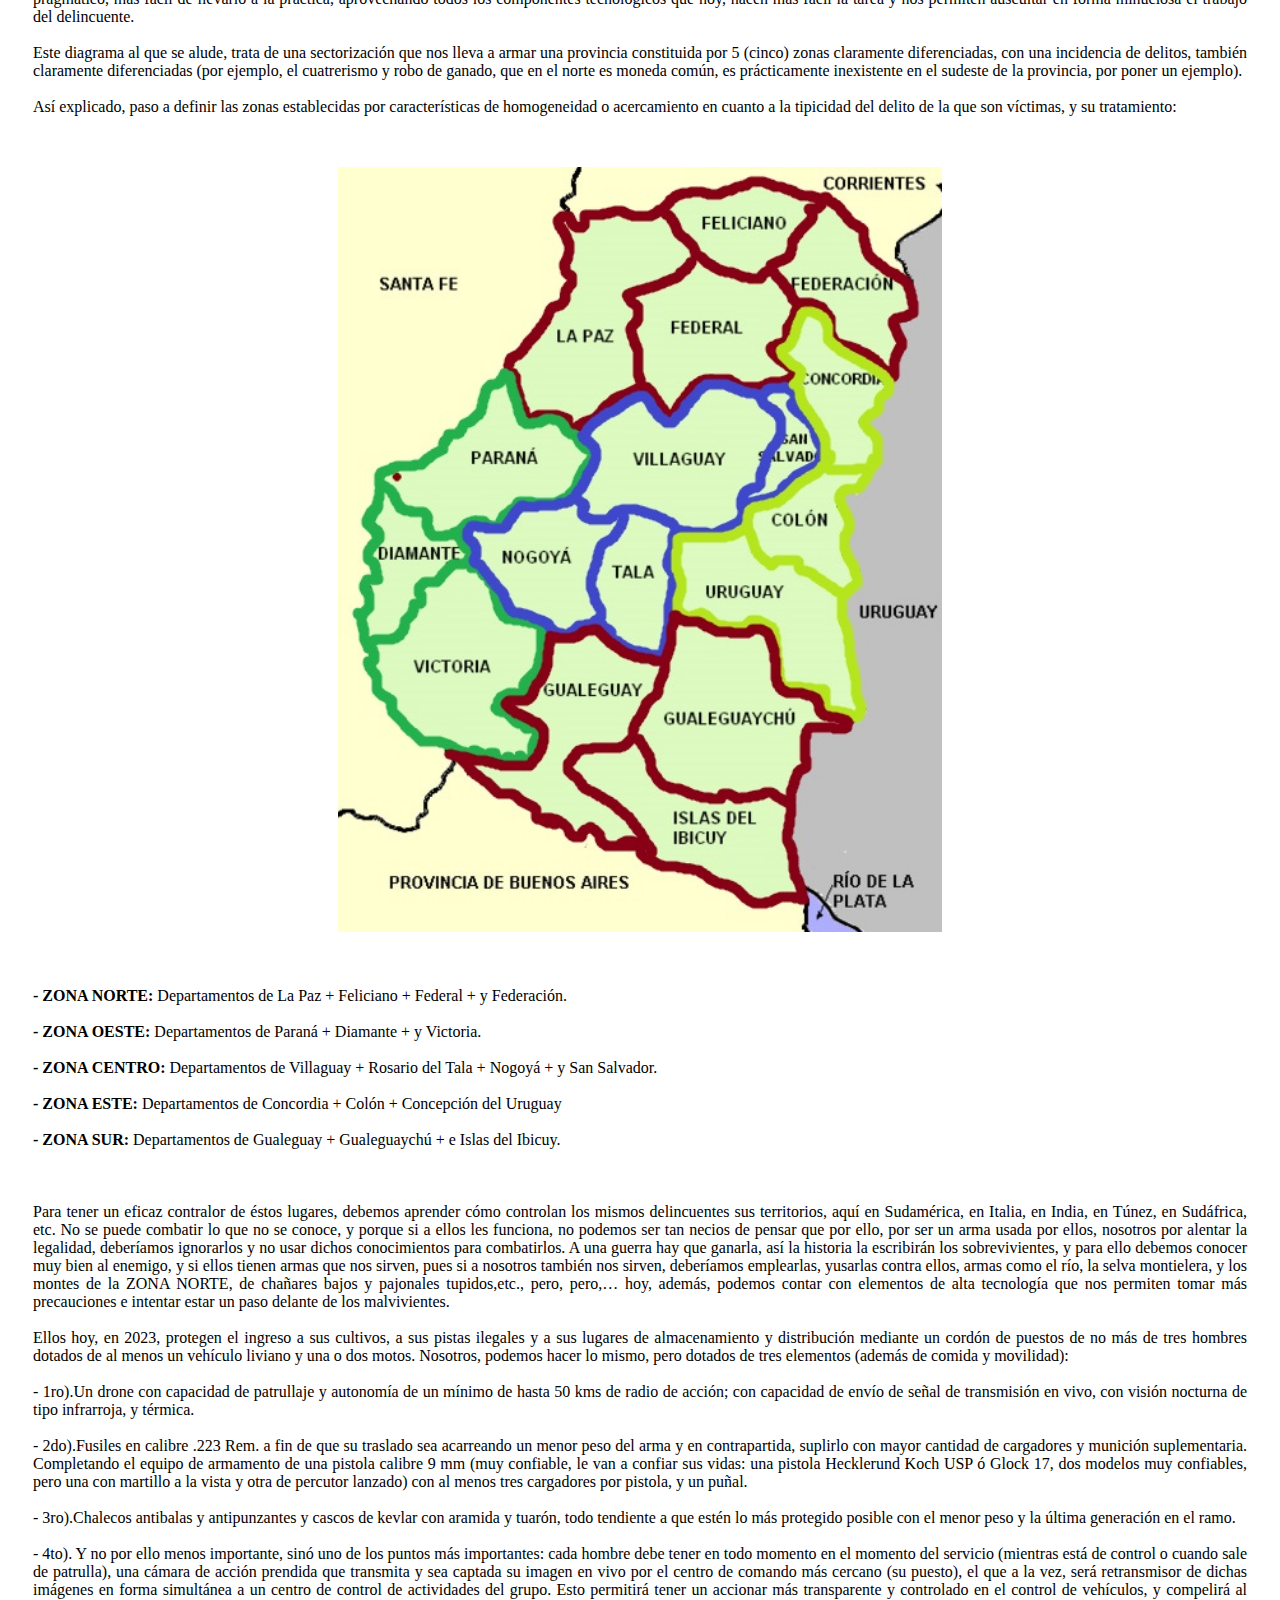
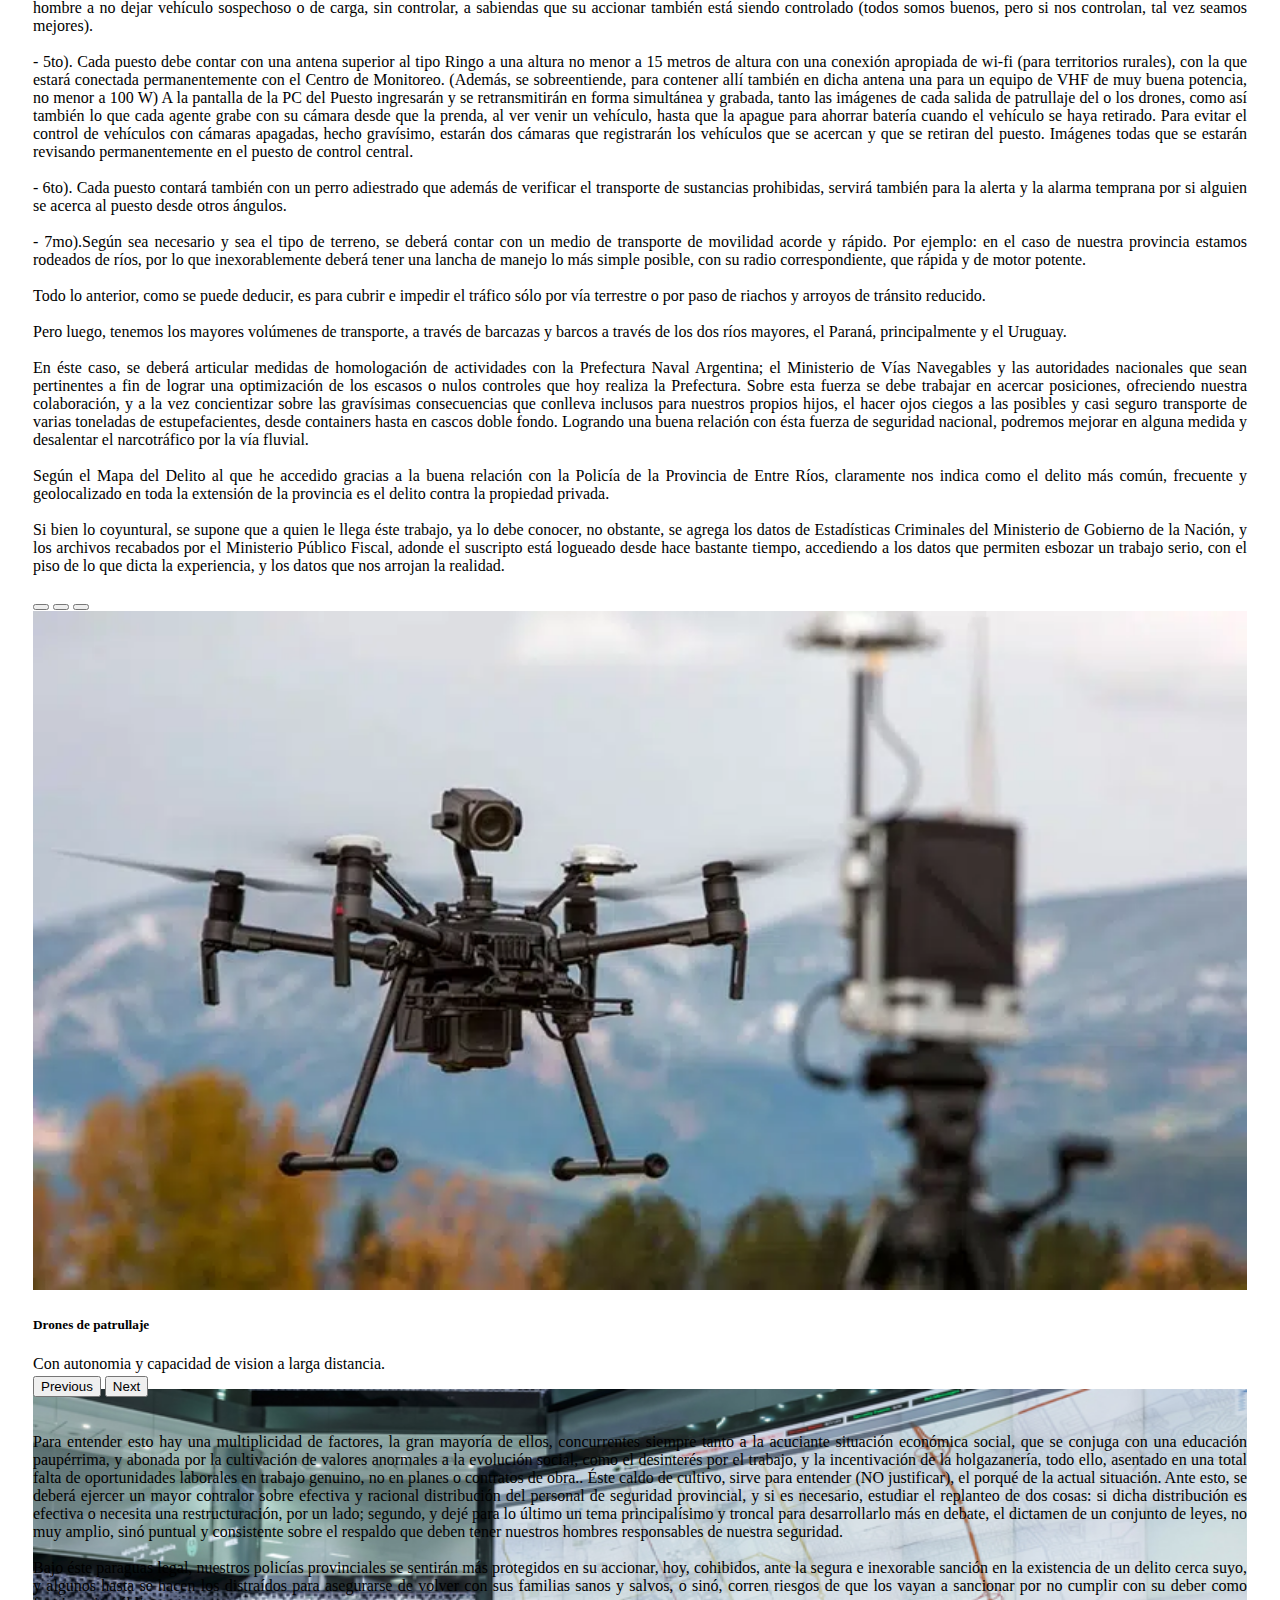
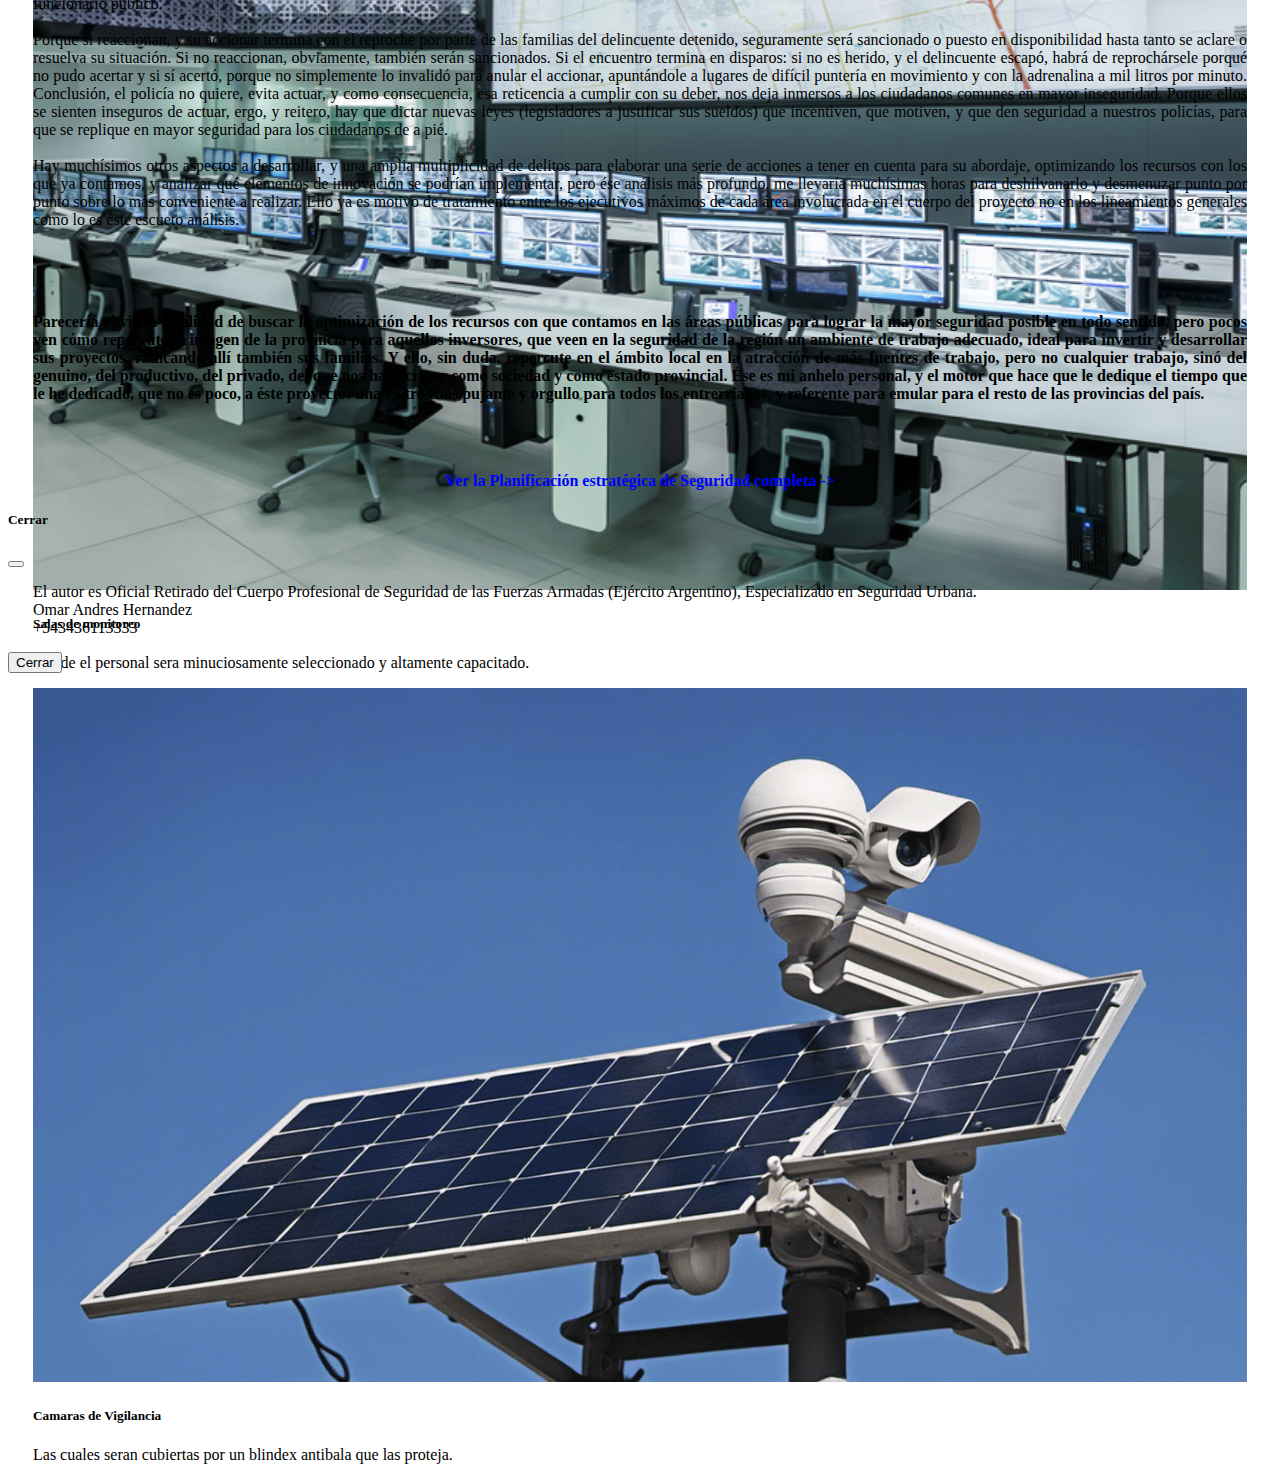
==== commit 0c03d248: "title changed" ====
--- a/index.html
+++ b/index.html
@@ -31,8 +31,8 @@
        </button>
     </div>
     <div class="centrar">
-     <strong> <p class="title">S.O.R.S.</p></strong><br>
-     <p>Entre Rios</p>
+     <strong> <p class="title">PLANIFICACIÓN ESTRATÉGICA DE SEGURIDAD</p></strong><br>
+     <p>Cabeceras departamentales y Provincia de Entre Ríos</p>
     </div>
 
     <div class="landing justificado">
@@ -533,7 +533,7 @@
 
 <div class="centrar justificado">
   <strong>
-  <a class="texto descargar" target="_blank" href="pdf.html">Leer mas sobre la S.O.R.S. -></a>
+  <a class="texto descargar" target="_blank" href="pdf.html">Ver la Planificación estratégica de Seguridad completa -></a>
 </strong>
 
 </div>
